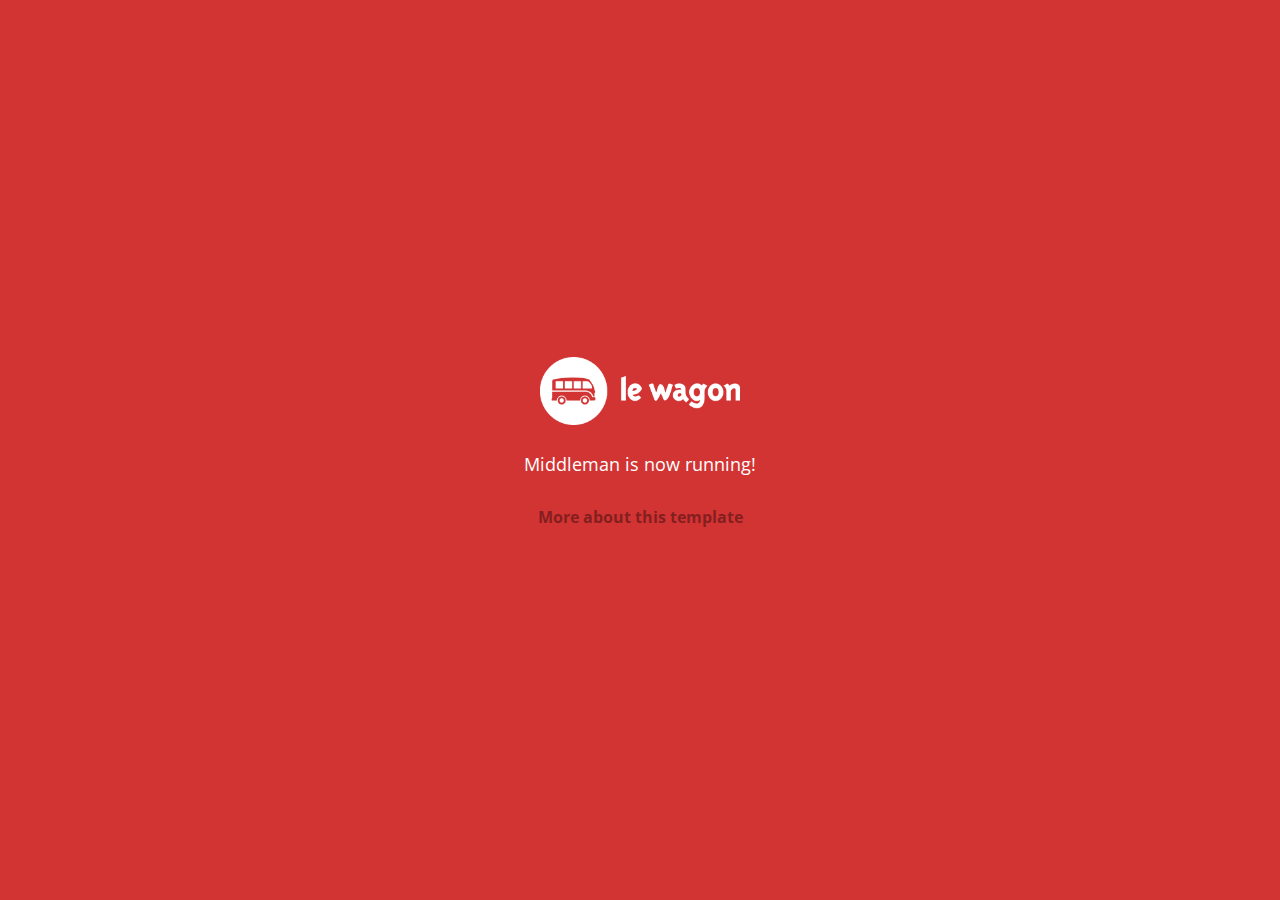
==== index.html @ 8c877a82 "Automated commit at 2018-02-12 03:43:12 UTC by middleman-deploy 2.0.0-alpha" ====
<!doctype html>
<html>
  <head>
    <meta charset="utf-8">
    <meta http-equiv="x-ua-compatible" content="ie=edge">
    <meta name="viewport"
          content="width=device-width, initial-scale=1, shrink-to-fit=no">
    <!-- Use the title from a page's frontmatter if it has one -->
    <title>Le Wagon - Middleman</title>
    <link href="stylesheets/application-3c48b980.css" rel="stylesheet" />
    <script src="javascripts/application-93de88c9.js"></script>
    <link href="images/favicon-f15af148.png" rel="icon" type="image/png" />
  </head>
  <body>
    <div id="home">
  <div class="home-content">
    <img src="images/logo-acc9c0ec.png" width="200" alt="Logo" />
    <p>
      Middleman is now running!
    </p>
    <p class="about">
      <a href="about.html">More about this template</a>
    </p>
  </div>
</div>

  </body>
</html>
---- stylesheets/application-3c48b980.css ----
@import url("https://fonts.googleapis.com/css?family=Open+Sans:400,300,700|Raleway:400,100,300,700,500");/*!
 * Bootstrap v3.3.7 (http://getbootstrap.com)
 * Copyright 2011-2016 Twitter, Inc.
 * Licensed under MIT (https://github.com/twbs/bootstrap/blob/master/LICENSE)
 *//*! normalize.css v3.0.3 | MIT License | github.com/necolas/normalize.css */html{font-family:sans-serif;-ms-text-size-adjust:100%;-webkit-text-size-adjust:100%}body{margin:0}article,aside,details,figcaption,figure,footer,header,hgroup,main,menu,nav,section,summary{display:block}audio,canvas,progress,video{display:inline-block;vertical-align:baseline}audio:not([controls]){display:none;height:0}[hidden],template{display:none}a{background-color:transparent}a:active,a:hover{outline:0}abbr[title]{border-bottom:1px dotted}b,strong{font-weight:bold}dfn{font-style:italic}h1{font-size:2em;margin:0.67em 0}mark{background:#ff0;color:#000}small{font-size:80%}sub,sup{font-size:75%;line-height:0;position:relative;vertical-align:baseline}sup{top:-0.5em}sub{bottom:-0.25em}img{border:0}svg:not(:root){overflow:hidden}figure{margin:1em 40px}hr{-webkit-box-sizing:content-box;box-sizing:content-box;height:0}pre{overflow:auto}code,kbd,pre,samp{font-family:monospace, monospace;font-size:1em}button,input,optgroup,select,textarea{color:inherit;font:inherit;margin:0}button{overflow:visible}button,select{text-transform:none}button,html input[type="button"],input[type="reset"],input[type="submit"]{-webkit-appearance:button;cursor:pointer}button[disabled],html input[disabled]{cursor:default}button::-moz-focus-inner,input::-moz-focus-inner{border:0;padding:0}input{line-height:normal}input[type="checkbox"],input[type="radio"]{-webkit-box-sizing:border-box;box-sizing:border-box;padding:0}input[type="number"]::-webkit-inner-spin-button,input[type="number"]::-webkit-outer-spin-button{height:auto}input[type="search"]{-webkit-appearance:textfield;-webkit-box-sizing:content-box;box-sizing:content-box}input[type="search"]::-webkit-search-cancel-button,input[type="search"]::-webkit-search-decoration{-webkit-appearance:none}fieldset{border:1px solid #c0c0c0;margin:0 2px;padding:0.35em 0.625em 0.75em}legend{border:0;padding:0}textarea{overflow:auto}optgroup{font-weight:bold}table{border-collapse:collapse;border-spacing:0}td,th{padding:0}/*! Source: https://github.com/h5bp/html5-boilerplate/blob/master/src/css/main.css */@media print{*,*:before,*:after{background:transparent !important;color:#000 !important;-webkit-box-shadow:none !important;box-shadow:none !important;text-shadow:none !important}a,a:visited{text-decoration:underline}a[href]:after{content:" (" attr(href) ")"}abbr[title]:after{content:" (" attr(title) ")"}a[href^="#"]:after,a[href^="javascript:"]:after{content:""}pre,blockquote{border:1px solid #999;page-break-inside:avoid}thead{display:table-header-group}tr,img{page-break-inside:avoid}img{max-width:100% !important}p,h2,h3{orphans:3;widows:3}h2,h3{page-break-after:avoid}.navbar{display:none}.btn>.caret,.dropup>.btn>.caret{border-top-color:#000 !important}.label{border:1px solid #000}.table{border-collapse:collapse !important}.table td,.table th{background-color:#fff !important}.table-bordered th,.table-bordered td{border:1px solid #ddd !important}}@font-face{font-family:'Glyphicons Halflings';src:url("../assets/bootstrap/glyphicons-halflings-regular-86b6f62b.eot");src:url("../assets/bootstrap/glyphicons-halflings-regular-86b6f62b.eot?#iefix") format("embedded-opentype"),url("../assets/bootstrap/glyphicons-halflings-regular-ca35b697.woff2") format("woff2"),url("../assets/bootstrap/glyphicons-halflings-regular-278e49a8.woff") format("woff"),url("../assets/bootstrap/glyphicons-halflings-regular-44bc1850.ttf") format("truetype"),url("../assets/bootstrap/glyphicons-halflings-regular-de51a849.svg#glyphicons_halflingsregular") format("svg")}.glyphicon{position:relative;top:1px;display:inline-block;font-family:'Glyphicons Halflings';font-style:normal;font-weight:normal;line-height:1;-webkit-font-smoothing:antialiased;-moz-osx-font-smoothing:grayscale}.glyphicon-asterisk:before{content:"\002a"}.glyphicon-plus:before{content:"\002b"}.glyphicon-euro:before,.glyphicon-eur:before{content:"\20ac"}.glyphicon-minus:before{content:"\2212"}.glyphicon-cloud:before{content:"\2601"}.glyphicon-envelope:before{content:"\2709"}.glyphicon-pencil:before{content:"\270f"}.glyphicon-glass:before{content:"\e001"}.glyphicon-music:before{content:"\e002"}.glyphicon-search:before{content:"\e003"}.glyphicon-heart:before{content:"\e005"}.glyphicon-star:before{content:"\e006"}.glyphicon-star-empty:before{content:"\e007"}.glyphicon-user:before{content:"\e008"}.glyphicon-film:before{content:"\e009"}.glyphicon-th-large:before{content:"\e010"}.glyphicon-th:before{content:"\e011"}.glyphicon-th-list:before{content:"\e012"}.glyphicon-ok:before{content:"\e013"}.glyphicon-remove:before{content:"\e014"}.glyphicon-zoom-in:before{content:"\e015"}.glyphicon-zoom-out:before{content:"\e016"}.glyphicon-off:before{content:"\e017"}.glyphicon-signal:before{content:"\e018"}.glyphicon-cog:before{content:"\e019"}.glyphicon-trash:before{content:"\e020"}.glyphicon-home:before{content:"\e021"}.glyphicon-file:before{content:"\e022"}.glyphicon-time:before{content:"\e023"}.glyphicon-road:before{content:"\e024"}.glyphicon-download-alt:before{content:"\e025"}.glyphicon-download:before{content:"\e026"}.glyphicon-upload:before{content:"\e027"}.glyphicon-inbox:before{content:"\e028"}.glyphicon-play-circle:before{content:"\e029"}.glyphicon-repeat:before{content:"\e030"}.glyphicon-refresh:before{content:"\e031"}.glyphicon-list-alt:before{content:"\e032"}.glyphicon-lock:before{content:"\e033"}.glyphicon-flag:before{content:"\e034"}.glyphicon-headphones:before{content:"\e035"}.glyphicon-volume-off:before{content:"\e036"}.glyphicon-volume-down:before{content:"\e037"}.glyphicon-volume-up:before{content:"\e038"}.glyphicon-qrcode:before{content:"\e039"}.glyphicon-barcode:before{content:"\e040"}.glyphicon-tag:before{content:"\e041"}.glyphicon-tags:before{content:"\e042"}.glyphicon-book:before{content:"\e043"}.glyphicon-bookmark:before{content:"\e044"}.glyphicon-print:before{content:"\e045"}.glyphicon-camera:before{content:"\e046"}.glyphicon-font:before{content:"\e047"}.glyphicon-bold:before{content:"\e048"}.glyphicon-italic:before{content:"\e049"}.glyphicon-text-height:before{content:"\e050"}.glyphicon-text-width:before{content:"\e051"}.glyphicon-align-left:before{content:"\e052"}.glyphicon-align-center:before{content:"\e053"}.glyphicon-align-right:before{content:"\e054"}.glyphicon-align-justify:before{content:"\e055"}.glyphicon-list:before{content:"\e056"}.glyphicon-indent-left:before{content:"\e057"}.glyphicon-indent-right:before{content:"\e058"}.glyphicon-facetime-video:before{content:"\e059"}.glyphicon-picture:before{content:"\e060"}.glyphicon-map-marker:before{content:"\e062"}.glyphicon-adjust:before{content:"\e063"}.glyphicon-tint:before{content:"\e064"}.glyphicon-edit:before{content:"\e065"}.glyphicon-share:before{content:"\e066"}.glyphicon-check:before{content:"\e067"}.glyphicon-move:before{content:"\e068"}.glyphicon-step-backward:before{content:"\e069"}.glyphicon-fast-backward:before{content:"\e070"}.glyphicon-backward:before{content:"\e071"}.glyphicon-play:before{content:"\e072"}.glyphicon-pause:before{content:"\e073"}.glyphicon-stop:before{content:"\e074"}.glyphicon-forward:before{content:"\e075"}.glyphicon-fast-forward:before{content:"\e076"}.glyphicon-step-forward:before{content:"\e077"}.glyphicon-eject:before{content:"\e078"}.glyphicon-chevron-left:before{content:"\e079"}.glyphicon-chevron-right:before{content:"\e080"}.glyphicon-plus-sign:before{content:"\e081"}.glyphicon-minus-sign:before{content:"\e082"}.glyphicon-remove-sign:before{content:"\e083"}.glyphicon-ok-sign:before{content:"\e084"}.glyphicon-question-sign:before{content:"\e085"}.glyphicon-info-sign:before{content:"\e086"}.glyphicon-screenshot:before{content:"\e087"}.glyphicon-remove-circle:before{content:"\e088"}.glyphicon-ok-circle:before{content:"\e089"}.glyphicon-ban-circle:before{content:"\e090"}.glyphicon-arrow-left:before{content:"\e091"}.glyphicon-arrow-right:before{content:"\e092"}.glyphicon-arrow-up:before{content:"\e093"}.glyphicon-arrow-down:before{content:"\e094"}.glyphicon-share-alt:before{content:"\e095"}.glyphicon-resize-full:before{content:"\e096"}.glyphicon-resize-small:before{content:"\e097"}.glyphicon-exclamation-sign:before{content:"\e101"}.glyphicon-gift:before{content:"\e102"}.glyphicon-leaf:before{content:"\e103"}.glyphicon-fire:before{content:"\e104"}.glyphicon-eye-open:before{content:"\e105"}.glyphicon-eye-close:before{content:"\e106"}.glyphicon-warning-sign:before{content:"\e107"}.glyphicon-plane:before{content:"\e108"}.glyphicon-calendar:before{content:"\e109"}.glyphicon-random:before{content:"\e110"}.glyphicon-comment:before{content:"\e111"}.glyphicon-magnet:before{content:"\e112"}.glyphicon-chevron-up:before{content:"\e113"}.glyphicon-chevron-down:before{content:"\e114"}.glyphicon-retweet:before{content:"\e115"}.glyphicon-shopping-cart:before{content:"\e116"}.glyphicon-folder-close:before{content:"\e117"}.glyphicon-folder-open:before{content:"\e118"}.glyphicon-resize-vertical:before{content:"\e119"}.glyphicon-resize-horizontal:before{content:"\e120"}.glyphicon-hdd:before{content:"\e121"}.glyphicon-bullhorn:before{content:"\e122"}.glyphicon-bell:before{content:"\e123"}.glyphicon-certificate:before{content:"\e124"}.glyphicon-thumbs-up:before{content:"\e125"}.glyphicon-thumbs-down:before{content:"\e126"}.glyphicon-hand-right:before{content:"\e127"}.glyphicon-hand-left:before{content:"\e128"}.glyphicon-hand-up:before{content:"\e129"}.glyphicon-hand-down:before{content:"\e130"}.glyphicon-circle-arrow-right:before{content:"\e131"}.glyphicon-circle-arrow-left:before{content:"\e132"}.glyphicon-circle-arrow-up:before{content:"\e133"}.glyphicon-circle-arrow-down:before{content:"\e134"}.glyphicon-globe:before{content:"\e135"}.glyphicon-wrench:before{content:"\e136"}.glyphicon-tasks:before{content:"\e137"}.glyphicon-filter:before{content:"\e138"}.glyphicon-briefcase:before{content:"\e139"}.glyphicon-fullscreen:before{content:"\e140"}.glyphicon-dashboard:before{content:"\e141"}.glyphicon-paperclip:before{content:"\e142"}.glyphicon-heart-empty:before{content:"\e143"}.glyphicon-link:before{content:"\e144"}.glyphicon-phone:before{content:"\e145"}.glyphicon-pushpin:before{content:"\e146"}.glyphicon-usd:before{content:"\e148"}.glyphicon-gbp:before{content:"\e149"}.glyphicon-sort:before{content:"\e150"}.glyphicon-sort-by-alphabet:before{content:"\e151"}.glyphicon-sort-by-alphabet-alt:before{content:"\e152"}.glyphicon-sort-by-order:before{content:"\e153"}.glyphicon-sort-by-order-alt:before{content:"\e154"}.glyphicon-sort-by-attributes:before{content:"\e155"}.glyphicon-sort-by-attributes-alt:before{content:"\e156"}.glyphicon-unchecked:before{content:"\e157"}.glyphicon-expand:before{content:"\e158"}.glyphicon-collapse-down:before{content:"\e159"}.glyphicon-collapse-up:before{content:"\e160"}.glyphicon-log-in:before{content:"\e161"}.glyphicon-flash:before{content:"\e162"}.glyphicon-log-out:before{content:"\e163"}.glyphicon-new-window:before{content:"\e164"}.glyphicon-record:before{content:"\e165"}.glyphicon-save:before{content:"\e166"}.glyphicon-open:before{content:"\e167"}.glyphicon-saved:before{content:"\e168"}.glyphicon-import:before{content:"\e169"}.glyphicon-export:before{content:"\e170"}.glyphicon-send:before{content:"\e171"}.glyphicon-floppy-disk:before{content:"\e172"}.glyphicon-floppy-saved:before{content:"\e173"}.glyphicon-floppy-remove:before{content:"\e174"}.glyphicon-floppy-save:before{content:"\e175"}.glyphicon-floppy-open:before{content:"\e176"}.glyphicon-credit-card:before{content:"\e177"}.glyphicon-transfer:before{content:"\e178"}.glyphicon-cutlery:before{content:"\e179"}.glyphicon-header:before{content:"\e180"}.glyphicon-compressed:before{content:"\e181"}.glyphicon-earphone:before{content:"\e182"}.glyphicon-phone-alt:before{content:"\e183"}.glyphicon-tower:before{content:"\e184"}.glyphicon-stats:before{content:"\e185"}.glyphicon-sd-video:before{content:"\e186"}.glyphicon-hd-video:before{content:"\e187"}.glyphicon-subtitles:before{content:"\e188"}.glyphicon-sound-stereo:before{content:"\e189"}.glyphicon-sound-dolby:before{content:"\e190"}.glyphicon-sound-5-1:before{content:"\e191"}.glyphicon-sound-6-1:before{content:"\e192"}.glyphicon-sound-7-1:before{content:"\e193"}.glyphicon-copyright-mark:before{content:"\e194"}.glyphicon-registration-mark:before{content:"\e195"}.glyphicon-cloud-download:before{content:"\e197"}.glyphicon-cloud-upload:before{content:"\e198"}.glyphicon-tree-conifer:before{content:"\e199"}.glyphicon-tree-deciduous:before{content:"\e200"}.glyphicon-cd:before{content:"\e201"}.glyphicon-save-file:before{content:"\e202"}.glyphicon-open-file:before{content:"\e203"}.glyphicon-level-up:before{content:"\e204"}.glyphicon-copy:before{content:"\e205"}.glyphicon-paste:before{content:"\e206"}.glyphicon-alert:before{content:"\e209"}.glyphicon-equalizer:before{content:"\e210"}.glyphicon-king:before{content:"\e211"}.glyphicon-queen:before{content:"\e212"}.glyphicon-pawn:before{content:"\e213"}.glyphicon-bishop:before{content:"\e214"}.glyphicon-knight:before{content:"\e215"}.glyphicon-baby-formula:before{content:"\e216"}.glyphicon-tent:before{content:"\26fa"}.glyphicon-blackboard:before{content:"\e218"}.glyphicon-bed:before{content:"\e219"}.glyphicon-apple:before{content:"\f8ff"}.glyphicon-erase:before{content:"\e221"}.glyphicon-hourglass:before{content:"\231b"}.glyphicon-lamp:before{content:"\e223"}.glyphicon-duplicate:before{content:"\e224"}.glyphicon-piggy-bank:before{content:"\e225"}.glyphicon-scissors:before{content:"\e226"}.glyphicon-bitcoin:before{content:"\e227"}.glyphicon-btc:before{content:"\e227"}.glyphicon-xbt:before{content:"\e227"}.glyphicon-yen:before{content:"\00a5"}.glyphicon-jpy:before{content:"\00a5"}.glyphicon-ruble:before{content:"\20bd"}.glyphicon-rub:before{content:"\20bd"}.glyphicon-scale:before{content:"\e230"}.glyphicon-ice-lolly:before{content:"\e231"}.glyphicon-ice-lolly-tasted:before{content:"\e232"}.glyphicon-education:before{content:"\e233"}.glyphicon-option-horizontal:before{content:"\e234"}.glyphicon-option-vertical:before{content:"\e235"}.glyphicon-menu-hamburger:before{content:"\e236"}.glyphicon-modal-window:before{content:"\e237"}.glyphicon-oil:before{content:"\e238"}.glyphicon-grain:before{content:"\e239"}.glyphicon-sunglasses:before{content:"\e240"}.glyphicon-text-size:before{content:"\e241"}.glyphicon-text-color:before{content:"\e242"}.glyphicon-text-background:before{content:"\e243"}.glyphicon-object-align-top:before{content:"\e244"}.glyphicon-object-align-bottom:before{content:"\e245"}.glyphicon-object-align-horizontal:before{content:"\e246"}.glyphicon-object-align-left:before{content:"\e247"}.glyphicon-object-align-vertical:before{content:"\e248"}.glyphicon-object-align-right:before{content:"\e249"}.glyphicon-triangle-right:before{content:"\e250"}.glyphicon-triangle-left:before{content:"\e251"}.glyphicon-triangle-bottom:before{content:"\e252"}.glyphicon-triangle-top:before{content:"\e253"}.glyphicon-console:before{content:"\e254"}.glyphicon-superscript:before{content:"\e255"}.glyphicon-subscript:before{content:"\e256"}.glyphicon-menu-left:before{content:"\e257"}.glyphicon-menu-right:before{content:"\e258"}.glyphicon-menu-down:before{content:"\e259"}.glyphicon-menu-up:before{content:"\e260"}*{-webkit-box-sizing:border-box;box-sizing:border-box}*:before,*:after{-webkit-box-sizing:border-box;box-sizing:border-box}html{font-size:10px;-webkit-tap-highlight-color:transparent}body{font-family:"Open Sans", "Helvetica", "sans-serif";font-size:18px;line-height:1.42857143;color:#333333;background-color:#F4F4F4}input,button,select,textarea{font-family:inherit;font-size:inherit;line-height:inherit}a{color:#469AE0;text-decoration:none}a:hover,a:focus{color:#1f74ba;text-decoration:underline}a:focus{outline:5px auto -webkit-focus-ring-color;outline-offset:-2px}figure{margin:0}img{vertical-align:middle}.img-responsive{display:block;max-width:100%;height:auto}.img-rounded{border-radius:2px}.img-thumbnail{padding:4px;line-height:1.42857143;background-color:#F4F4F4;border:1px solid #ddd;border-radius:2px;-webkit-transition:all 0.2s ease-in-out;transition:all 0.2s ease-in-out;display:inline-block;max-width:100%;height:auto}.img-circle{border-radius:50%}hr{margin-top:25px;margin-bottom:25px;border:0;border-top:1px solid #eeeeee}.sr-only{position:absolute;width:1px;height:1px;margin:-1px;padding:0;overflow:hidden;clip:rect(0, 0, 0, 0);border:0}.sr-only-focusable:active,.sr-only-focusable:focus{position:static;width:auto;height:auto;margin:0;overflow:visible;clip:auto}[role="button"]{cursor:pointer}h1,h2,h3,h4,h5,h6,.h1,.h2,.h3,.h4,.h5,.h6{font-family:"Raleway", "Helvetica", "sans-serif";font-weight:500;line-height:1.1;color:inherit}h1 small,h1 .small,h2 small,h2 .small,h3 small,h3 .small,h4 small,h4 .small,h5 small,h5 .small,h6 small,h6 .small,.h1 small,.h1 .small,.h2 small,.h2 .small,.h3 small,.h3 .small,.h4 small,.h4 .small,.h5 small,.h5 .small,.h6 small,.h6 .small{font-weight:normal;line-height:1;color:#777777}h1,.h1,h2,.h2,h3,.h3{margin-top:25px;margin-bottom:12.5px}h1 small,h1 .small,.h1 small,.h1 .small,h2 small,h2 .small,.h2 small,.h2 .small,h3 small,h3 .small,.h3 small,.h3 .small{font-size:65%}h4,.h4,h5,.h5,h6,.h6{margin-top:12.5px;margin-bottom:12.5px}h4 small,h4 .small,.h4 small,.h4 .small,h5 small,h5 .small,.h5 small,.h5 .small,h6 small,h6 .small,.h6 small,.h6 .small{font-size:75%}h1,.h1{font-size:46px}h2,.h2{font-size:38px}h3,.h3{font-size:31px}h4,.h4{font-size:23px}h5,.h5{font-size:18px}h6,.h6{font-size:16px}p{margin:0 0 12.5px}.lead{margin-bottom:25px;font-size:20px;font-weight:300;line-height:1.4}@media (min-width: 768px){.lead{font-size:27px}}small,.small{font-size:88%}mark,.mark{background-color:#fcf8e3;padding:.2em}.text-left{text-align:left}.text-right{text-align:right}.text-center{text-align:center}.text-justify{text-align:justify}.text-nowrap{white-space:nowrap}.text-lowercase{text-transform:lowercase}.text-uppercase,.initialism{text-transform:uppercase}.text-capitalize{text-transform:capitalize}.text-muted{color:#777777}.text-primary{color:#469AE0}a.text-primary:hover,a.text-primary:focus{color:#2381d0}.text-success{color:#3c763d}a.text-success:hover,a.text-success:focus{color:#2b542c}.text-info{color:#31708f}a.text-info:hover,a.text-info:focus{color:#245269}.text-warning{color:#8a6d3b}a.text-warning:hover,a.text-warning:focus{color:#66512c}.text-danger{color:#a94442}a.text-danger:hover,a.text-danger:focus{color:#843534}.bg-primary{color:#fff}.bg-primary{background-color:#469AE0}a.bg-primary:hover,a.bg-primary:focus{background-color:#2381d0}.bg-success{background-color:#dff0d8}a.bg-success:hover,a.bg-success:focus{background-color:#c1e2b3}.bg-info{background-color:#d9edf7}a.bg-info:hover,a.bg-info:focus{background-color:#afd9ee}.bg-warning{background-color:#fcf8e3}a.bg-warning:hover,a.bg-warning:focus{background-color:#f7ecb5}.bg-danger{background-color:#f2dede}a.bg-danger:hover,a.bg-danger:focus{background-color:#e4b9b9}.page-header{padding-bottom:11.5px;margin:50px 0 25px;border-bottom:1px solid #eeeeee}ul,ol{margin-top:0;margin-bottom:12.5px}ul ul,ul ol,ol ul,ol ol{margin-bottom:0}.list-unstyled{padding-left:0;list-style:none}.list-inline{padding-left:0;list-style:none;margin-left:-5px}.list-inline>li{display:inline-block;padding-left:5px;padding-right:5px}dl{margin-top:0;margin-bottom:25px}dt,dd{line-height:1.42857143}dt{font-weight:bold}dd{margin-left:0}.dl-horizontal dd:before,.dl-horizontal dd:after{content:" ";display:table}.dl-horizontal dd:after{clear:both}@media (min-width: 768px){.dl-horizontal dt{float:left;width:160px;clear:left;text-align:right;overflow:hidden;text-overflow:ellipsis;white-space:nowrap}.dl-horizontal dd{margin-left:180px}}abbr[title],abbr[data-original-title]{cursor:help;border-bottom:1px dotted #777777}.initialism{font-size:90%}blockquote{padding:12.5px 25px;margin:0 0 25px;font-size:22.5px;border-left:5px solid #eeeeee}blockquote p:last-child,blockquote ul:last-child,blockquote ol:last-child{margin-bottom:0}blockquote footer,blockquote small,blockquote .small{display:block;font-size:80%;line-height:1.42857143;color:#777777}blockquote footer:before,blockquote small:before,blockquote .small:before{content:'\2014 \00A0'}.blockquote-reverse,blockquote.pull-right{padding-right:15px;padding-left:0;border-right:5px solid #eeeeee;border-left:0;text-align:right}.blockquote-reverse footer:before,.blockquote-reverse small:before,.blockquote-reverse .small:before,blockquote.pull-right footer:before,blockquote.pull-right small:before,blockquote.pull-right .small:before{content:''}.blockquote-reverse footer:after,.blockquote-reverse small:after,.blockquote-reverse .small:after,blockquote.pull-right footer:after,blockquote.pull-right small:after,blockquote.pull-right .small:after{content:'\00A0 \2014'}address{margin-bottom:25px;font-style:normal;line-height:1.42857143}code,kbd,pre,samp{font-family:Menlo, Monaco, Consolas, "Courier New", monospace}code{padding:2px 4px;font-size:90%;color:#c7254e;background-color:#f9f2f4;border-radius:2px}kbd{padding:2px 4px;font-size:90%;color:#fff;background-color:#333;border-radius:2px;-webkit-box-shadow:inset 0 -1px 0 rgba(0,0,0,0.25);box-shadow:inset 0 -1px 0 rgba(0,0,0,0.25)}kbd kbd{padding:0;font-size:100%;font-weight:bold;-webkit-box-shadow:none;box-shadow:none}pre{display:block;padding:12px;margin:0 0 12.5px;font-size:17px;line-height:1.42857143;word-break:break-all;word-wrap:break-word;color:#333333;background-color:#f5f5f5;border:1px solid #ccc;border-radius:2px}pre code{padding:0;font-size:inherit;color:inherit;white-space:pre-wrap;background-color:transparent;border-radius:0}.pre-scrollable{max-height:340px;overflow-y:scroll}.container{margin-right:auto;margin-left:auto;padding-left:15px;padding-right:15px}.container:before,.container:after{content:" ";display:table}.container:after{clear:both}@media (min-width: 768px){.container{width:750px}}@media (min-width: 992px){.container{width:970px}}@media (min-width: 1200px){.container{width:1170px}}.container-fluid{margin-right:auto;margin-left:auto;padding-left:15px;padding-right:15px}.container-fluid:before,.container-fluid:after{content:" ";display:table}.container-fluid:after{clear:both}.row{margin-left:-15px;margin-right:-15px}.row:before,.row:after{content:" ";display:table}.row:after{clear:both}.col-xs-1,.col-sm-1,.col-md-1,.col-lg-1,.col-xs-2,.col-sm-2,.col-md-2,.col-lg-2,.col-xs-3,.col-sm-3,.col-md-3,.col-lg-3,.col-xs-4,.col-sm-4,.col-md-4,.col-lg-4,.col-xs-5,.col-sm-5,.col-md-5,.col-lg-5,.col-xs-6,.col-sm-6,.col-md-6,.col-lg-6,.col-xs-7,.col-sm-7,.col-md-7,.col-lg-7,.col-xs-8,.col-sm-8,.col-md-8,.col-lg-8,.col-xs-9,.col-sm-9,.col-md-9,.col-lg-9,.col-xs-10,.col-sm-10,.col-md-10,.col-lg-10,.col-xs-11,.col-sm-11,.col-md-11,.col-lg-11,.col-xs-12,.col-sm-12,.col-md-12,.col-lg-12{position:relative;min-height:1px;padding-left:15px;padding-right:15px}.col-xs-1,.col-xs-2,.col-xs-3,.col-xs-4,.col-xs-5,.col-xs-6,.col-xs-7,.col-xs-8,.col-xs-9,.col-xs-10,.col-xs-11,.col-xs-12{float:left}.col-xs-1{width:8.33333333%}.col-xs-2{width:16.66666667%}.col-xs-3{width:25%}.col-xs-4{width:33.33333333%}.col-xs-5{width:41.66666667%}.col-xs-6{width:50%}.col-xs-7{width:58.33333333%}.col-xs-8{width:66.66666667%}.col-xs-9{width:75%}.col-xs-10{width:83.33333333%}.col-xs-11{width:91.66666667%}.col-xs-12{width:100%}.col-xs-pull-0{right:auto}.col-xs-pull-1{right:8.33333333%}.col-xs-pull-2{right:16.66666667%}.col-xs-pull-3{right:25%}.col-xs-pull-4{right:33.33333333%}.col-xs-pull-5{right:41.66666667%}.col-xs-pull-6{right:50%}.col-xs-pull-7{right:58.33333333%}.col-xs-pull-8{right:66.66666667%}.col-xs-pull-9{right:75%}.col-xs-pull-10{right:83.33333333%}.col-xs-pull-11{right:91.66666667%}.col-xs-pull-12{right:100%}.col-xs-push-0{left:auto}.col-xs-push-1{left:8.33333333%}.col-xs-push-2{left:16.66666667%}.col-xs-push-3{left:25%}.col-xs-push-4{left:33.33333333%}.col-xs-push-5{left:41.66666667%}.col-xs-push-6{left:50%}.col-xs-push-7{left:58.33333333%}.col-xs-push-8{left:66.66666667%}.col-xs-push-9{left:75%}.col-xs-push-10{left:83.33333333%}.col-xs-push-11{left:91.66666667%}.col-xs-push-12{left:100%}.col-xs-offset-0{margin-left:0%}.col-xs-offset-1{margin-left:8.33333333%}.col-xs-offset-2{margin-left:16.66666667%}.col-xs-offset-3{margin-left:25%}.col-xs-offset-4{margin-left:33.33333333%}.col-xs-offset-5{margin-left:41.66666667%}.col-xs-offset-6{margin-left:50%}.col-xs-offset-7{margin-left:58.33333333%}.col-xs-offset-8{margin-left:66.66666667%}.col-xs-offset-9{margin-left:75%}.col-xs-offset-10{margin-left:83.33333333%}.col-xs-offset-11{margin-left:91.66666667%}.col-xs-offset-12{margin-left:100%}@media (min-width: 768px){.col-sm-1,.col-sm-2,.col-sm-3,.col-sm-4,.col-sm-5,.col-sm-6,.col-sm-7,.col-sm-8,.col-sm-9,.col-sm-10,.col-sm-11,.col-sm-12{float:left}.col-sm-1{width:8.33333333%}.col-sm-2{width:16.66666667%}.col-sm-3{width:25%}.col-sm-4{width:33.33333333%}.col-sm-5{width:41.66666667%}.col-sm-6{width:50%}.col-sm-7{width:58.33333333%}.col-sm-8{width:66.66666667%}.col-sm-9{width:75%}.col-sm-10{width:83.33333333%}.col-sm-11{width:91.66666667%}.col-sm-12{width:100%}.col-sm-pull-0{right:auto}.col-sm-pull-1{right:8.33333333%}.col-sm-pull-2{right:16.66666667%}.col-sm-pull-3{right:25%}.col-sm-pull-4{right:33.33333333%}.col-sm-pull-5{right:41.66666667%}.col-sm-pull-6{right:50%}.col-sm-pull-7{right:58.33333333%}.col-sm-pull-8{right:66.66666667%}.col-sm-pull-9{right:75%}.col-sm-pull-10{right:83.33333333%}.col-sm-pull-11{right:91.66666667%}.col-sm-pull-12{right:100%}.col-sm-push-0{left:auto}.col-sm-push-1{left:8.33333333%}.col-sm-push-2{left:16.66666667%}.col-sm-push-3{left:25%}.col-sm-push-4{left:33.33333333%}.col-sm-push-5{left:41.66666667%}.col-sm-push-6{left:50%}.col-sm-push-7{left:58.33333333%}.col-sm-push-8{left:66.66666667%}.col-sm-push-9{left:75%}.col-sm-push-10{left:83.33333333%}.col-sm-push-11{left:91.66666667%}.col-sm-push-12{left:100%}.col-sm-offset-0{margin-left:0%}.col-sm-offset-1{margin-left:8.33333333%}.col-sm-offset-2{margin-left:16.66666667%}.col-sm-offset-3{margin-left:25%}.col-sm-offset-4{margin-left:33.33333333%}.col-sm-offset-5{margin-left:41.66666667%}.col-sm-offset-6{margin-left:50%}.col-sm-offset-7{margin-left:58.33333333%}.col-sm-offset-8{margin-left:66.66666667%}.col-sm-offset-9{margin-left:75%}.col-sm-offset-10{margin-left:83.33333333%}.col-sm-offset-11{margin-left:91.66666667%}.col-sm-offset-12{margin-left:100%}}@media (min-width: 992px){.col-md-1,.col-md-2,.col-md-3,.col-md-4,.col-md-5,.col-md-6,.col-md-7,.col-md-8,.col-md-9,.col-md-10,.col-md-11,.col-md-12{float:left}.col-md-1{width:8.33333333%}.col-md-2{width:16.66666667%}.col-md-3{width:25%}.col-md-4{width:33.33333333%}.col-md-5{width:41.66666667%}.col-md-6{width:50%}.col-md-7{width:58.33333333%}.col-md-8{width:66.66666667%}.col-md-9{width:75%}.col-md-10{width:83.33333333%}.col-md-11{width:91.66666667%}.col-md-12{width:100%}.col-md-pull-0{right:auto}.col-md-pull-1{right:8.33333333%}.col-md-pull-2{right:16.66666667%}.col-md-pull-3{right:25%}.col-md-pull-4{right:33.33333333%}.col-md-pull-5{right:41.66666667%}.col-md-pull-6{right:50%}.col-md-pull-7{right:58.33333333%}.col-md-pull-8{right:66.66666667%}.col-md-pull-9{right:75%}.col-md-pull-10{right:83.33333333%}.col-md-pull-11{right:91.66666667%}.col-md-pull-12{right:100%}.col-md-push-0{left:auto}.col-md-push-1{left:8.33333333%}.col-md-push-2{left:16.66666667%}.col-md-push-3{left:25%}.col-md-push-4{left:33.33333333%}.col-md-push-5{left:41.66666667%}.col-md-push-6{left:50%}.col-md-push-7{left:58.33333333%}.col-md-push-8{left:66.66666667%}.col-md-push-9{left:75%}.col-md-push-10{left:83.33333333%}.col-md-push-11{left:91.66666667%}.col-md-push-12{left:100%}.col-md-offset-0{margin-left:0%}.col-md-offset-1{margin-left:8.33333333%}.col-md-offset-2{margin-left:16.66666667%}.col-md-offset-3{margin-left:25%}.col-md-offset-4{margin-left:33.33333333%}.col-md-offset-5{margin-left:41.66666667%}.col-md-offset-6{margin-left:50%}.col-md-offset-7{margin-left:58.33333333%}.col-md-offset-8{margin-left:66.66666667%}.col-md-offset-9{margin-left:75%}.col-md-offset-10{margin-left:83.33333333%}.col-md-offset-11{margin-left:91.66666667%}.col-md-offset-12{margin-left:100%}}@media (min-width: 1200px){.col-lg-1,.col-lg-2,.col-lg-3,.col-lg-4,.col-lg-5,.col-lg-6,.col-lg-7,.col-lg-8,.col-lg-9,.col-lg-10,.col-lg-11,.col-lg-12{float:left}.col-lg-1{width:8.33333333%}.col-lg-2{width:16.66666667%}.col-lg-3{width:25%}.col-lg-4{width:33.33333333%}.col-lg-5{width:41.66666667%}.col-lg-6{width:50%}.col-lg-7{width:58.33333333%}.col-lg-8{width:66.66666667%}.col-lg-9{width:75%}.col-lg-10{width:83.33333333%}.col-lg-11{width:91.66666667%}.col-lg-12{width:100%}.col-lg-pull-0{right:auto}.col-lg-pull-1{right:8.33333333%}.col-lg-pull-2{right:16.66666667%}.col-lg-pull-3{right:25%}.col-lg-pull-4{right:33.33333333%}.col-lg-pull-5{right:41.66666667%}.col-lg-pull-6{right:50%}.col-lg-pull-7{right:58.33333333%}.col-lg-pull-8{right:66.66666667%}.col-lg-pull-9{right:75%}.col-lg-pull-10{right:83.33333333%}.col-lg-pull-11{right:91.66666667%}.col-lg-pull-12{right:100%}.col-lg-push-0{left:auto}.col-lg-push-1{left:8.33333333%}.col-lg-push-2{left:16.66666667%}.col-lg-push-3{left:25%}.col-lg-push-4{left:33.33333333%}.col-lg-push-5{left:41.66666667%}.col-lg-push-6{left:50%}.col-lg-push-7{left:58.33333333%}.col-lg-push-8{left:66.66666667%}.col-lg-push-9{left:75%}.col-lg-push-10{left:83.33333333%}.col-lg-push-11{left:91.66666667%}.col-lg-push-12{left:100%}.col-lg-offset-0{margin-left:0%}.col-lg-offset-1{margin-left:8.33333333%}.col-lg-offset-2{margin-left:16.66666667%}.col-lg-offset-3{margin-left:25%}.col-lg-offset-4{margin-left:33.33333333%}.col-lg-offset-5{margin-left:41.66666667%}.col-lg-offset-6{margin-left:50%}.col-lg-offset-7{margin-left:58.33333333%}.col-lg-offset-8{margin-left:66.66666667%}.col-lg-offset-9{margin-left:75%}.col-lg-offset-10{margin-left:83.33333333%}.col-lg-offset-11{margin-left:91.66666667%}.col-lg-offset-12{margin-left:100%}}table{background-color:transparent}caption{padding-top:8px;padding-bottom:8px;color:#777777;text-align:left}th{text-align:left}.table{width:100%;max-width:100%;margin-bottom:25px}.table>thead>tr>th,.table>thead>tr>td,.table>tbody>tr>th,.table>tbody>tr>td,.table>tfoot>tr>th,.table>tfoot>tr>td{padding:8px;line-height:1.42857143;vertical-align:top;border-top:1px solid #ddd}.table>thead>tr>th{vertical-align:bottom;border-bottom:2px solid #ddd}.table>caption+thead>tr:first-child>th,.table>caption+thead>tr:first-child>td,.table>colgroup+thead>tr:first-child>th,.table>colgroup+thead>tr:first-child>td,.table>thead:first-child>tr:first-child>th,.table>thead:first-child>tr:first-child>td{border-top:0}.table>tbody+tbody{border-top:2px solid #ddd}.table .table{background-color:#F4F4F4}.table-condensed>thead>tr>th,.table-condensed>thead>tr>td,.table-condensed>tbody>tr>th,.table-condensed>tbody>tr>td,.table-condensed>tfoot>tr>th,.table-condensed>tfoot>tr>td{padding:5px}.table-bordered{border:1px solid #ddd}.table-bordered>thead>tr>th,.table-bordered>thead>tr>td,.table-bordered>tbody>tr>th,.table-bordered>tbody>tr>td,.table-bordered>tfoot>tr>th,.table-bordered>tfoot>tr>td{border:1px solid #ddd}.table-bordered>thead>tr>th,.table-bordered>thead>tr>td{border-bottom-width:2px}.table-striped>tbody>tr:nth-of-type(odd){background-color:#f9f9f9}.table-hover>tbody>tr:hover{background-color:#f5f5f5}table col[class*="col-"]{position:static;float:none;display:table-column}table td[class*="col-"],table th[class*="col-"]{position:static;float:none;display:table-cell}.table>thead>tr>td.active,.table>thead>tr>th.active,.table>thead>tr.active>td,.table>thead>tr.active>th,.table>tbody>tr>td.active,.table>tbody>tr>th.active,.table>tbody>tr.active>td,.table>tbody>tr.active>th,.table>tfoot>tr>td.active,.table>tfoot>tr>th.active,.table>tfoot>tr.active>td,.table>tfoot>tr.active>th{background-color:#f5f5f5}.table-hover>tbody>tr>td.active:hover,.table-hover>tbody>tr>th.active:hover,.table-hover>tbody>tr.active:hover>td,.table-hover>tbody>tr:hover>.active,.table-hover>tbody>tr.active:hover>th{background-color:#e8e8e8}.table>thead>tr>td.success,.table>thead>tr>th.success,.table>thead>tr.success>td,.table>thead>tr.success>th,.table>tbody>tr>td.success,.table>tbody>tr>th.success,.table>tbody>tr.success>td,.table>tbody>tr.success>th,.table>tfoot>tr>td.success,.table>tfoot>tr>th.success,.table>tfoot>tr.success>td,.table>tfoot>tr.success>th{background-color:#dff0d8}.table-hover>tbody>tr>td.success:hover,.table-hover>tbody>tr>th.success:hover,.table-hover>tbody>tr.success:hover>td,.table-hover>tbody>tr:hover>.success,.table-hover>tbody>tr.success:hover>th{background-color:#d0e9c6}.table>thead>tr>td.info,.table>thead>tr>th.info,.table>thead>tr.info>td,.table>thead>tr.info>th,.table>tbody>tr>td.info,.table>tbody>tr>th.info,.table>tbody>tr.info>td,.table>tbody>tr.info>th,.table>tfoot>tr>td.info,.table>tfoot>tr>th.info,.table>tfoot>tr.info>td,.table>tfoot>tr.info>th{background-color:#d9edf7}.table-hover>tbody>tr>td.info:hover,.table-hover>tbody>tr>th.info:hover,.table-hover>tbody>tr.info:hover>td,.table-hover>tbody>tr:hover>.info,.table-hover>tbody>tr.info:hover>th{background-color:#c4e3f3}.table>thead>tr>td.warning,.table>thead>tr>th.warning,.table>thead>tr.warning>td,.table>thead>tr.warning>th,.table>tbody>tr>td.warning,.table>tbody>tr>th.warning,.table>tbody>tr.warning>td,.table>tbody>tr.warning>th,.table>tfoot>tr>td.warning,.table>tfoot>tr>th.warning,.table>tfoot>tr.warning>td,.table>tfoot>tr.warning>th{background-color:#fcf8e3}.table-hover>tbody>tr>td.warning:hover,.table-hover>tbody>tr>th.warning:hover,.table-hover>tbody>tr.warning:hover>td,.table-hover>tbody>tr:hover>.warning,.table-hover>tbody>tr.warning:hover>th{background-color:#faf2cc}.table>thead>tr>td.danger,.table>thead>tr>th.danger,.table>thead>tr.danger>td,.table>thead>tr.danger>th,.table>tbody>tr>td.danger,.table>tbody>tr>th.danger,.table>tbody>tr.danger>td,.table>tbody>tr.danger>th,.table>tfoot>tr>td.danger,.table>tfoot>tr>th.danger,.table>tfoot>tr.danger>td,.table>tfoot>tr.danger>th{background-color:#f2dede}.table-hover>tbody>tr>td.danger:hover,.table-hover>tbody>tr>th.danger:hover,.table-hover>tbody>tr.danger:hover>td,.table-hover>tbody>tr:hover>.danger,.table-hover>tbody>tr.danger:hover>th{background-color:#ebcccc}.table-responsive{overflow-x:auto;min-height:0.01%}@media screen and (max-width: 767px){.table-responsive{width:100%;margin-bottom:18.75px;overflow-y:hidden;-ms-overflow-style:-ms-autohiding-scrollbar;border:1px solid #ddd}.table-responsive>.table{margin-bottom:0}.table-responsive>.table>thead>tr>th,.table-responsive>.table>thead>tr>td,.table-responsive>.table>tbody>tr>th,.table-responsive>.table>tbody>tr>td,.table-responsive>.table>tfoot>tr>th,.table-responsive>.table>tfoot>tr>td{white-space:nowrap}.table-responsive>.table-bordered{border:0}.table-responsive>.table-bordered>thead>tr>th:first-child,.table-responsive>.table-bordered>thead>tr>td:first-child,.table-responsive>.table-bordered>tbody>tr>th:first-child,.table-responsive>.table-bordered>tbody>tr>td:first-child,.table-responsive>.table-bordered>tfoot>tr>th:first-child,.table-responsive>.table-bordered>tfoot>tr>td:first-child{border-left:0}.table-responsive>.table-bordered>thead>tr>th:last-child,.table-responsive>.table-bordered>thead>tr>td:last-child,.table-responsive>.table-bordered>tbody>tr>th:last-child,.table-responsive>.table-bordered>tbody>tr>td:last-child,.table-responsive>.table-bordered>tfoot>tr>th:last-child,.table-responsive>.table-bordered>tfoot>tr>td:last-child{border-right:0}.table-responsive>.table-bordered>tbody>tr:last-child>th,.table-responsive>.table-bordered>tbody>tr:last-child>td,.table-responsive>.table-bordered>tfoot>tr:last-child>th,.table-responsive>.table-bordered>tfoot>tr:last-child>td{border-bottom:0}}fieldset{padding:0;margin:0;border:0;min-width:0}legend{display:block;width:100%;padding:0;margin-bottom:25px;font-size:27px;line-height:inherit;color:#333333;border:0;border-bottom:1px solid #e5e5e5}label{display:inline-block;max-width:100%;margin-bottom:5px;font-weight:bold}input[type="search"]{-webkit-box-sizing:border-box;box-sizing:border-box}input[type="radio"],input[type="checkbox"]{margin:4px 0 0;margin-top:1px \9;line-height:normal}input[type="file"]{display:block}input[type="range"]{display:block;width:100%}select[multiple],select[size]{height:auto}input[type="file"]:focus,input[type="radio"]:focus,input[type="checkbox"]:focus{outline:5px auto -webkit-focus-ring-color;outline-offset:-2px}output{display:block;padding-top:7px;font-size:18px;line-height:1.42857143;color:#000000}.form-control{display:block;width:100%;height:39px;padding:6px 12px;font-size:18px;line-height:1.42857143;color:#000000;background-color:#fff;background-image:none;border:1px solid #ccc;border-radius:2px;-webkit-box-shadow:inset 0 1px 1px rgba(0,0,0,0.075);box-shadow:inset 0 1px 1px rgba(0,0,0,0.075);-webkit-transition:border-color ease-in-out 0.15s, box-shadow ease-in-out 0.15s;-webkit-transition:border-color ease-in-out 0.15s, -webkit-box-shadow ease-in-out 0.15s;transition:border-color ease-in-out 0.15s, -webkit-box-shadow ease-in-out 0.15s;transition:border-color ease-in-out 0.15s, box-shadow ease-in-out 0.15s;transition:border-color ease-in-out 0.15s, box-shadow ease-in-out 0.15s, -webkit-box-shadow ease-in-out 0.15s}.form-control:focus{border-color:#66afe9;outline:0;-webkit-box-shadow:inset 0 1px 1px rgba(0,0,0,0.075),0 0 8px rgba(102,175,233,0.6);box-shadow:inset 0 1px 1px rgba(0,0,0,0.075),0 0 8px rgba(102,175,233,0.6)}.form-control::-moz-placeholder{color:#999;opacity:1}.form-control:-ms-input-placeholder{color:#999}.form-control::-webkit-input-placeholder{color:#999}.form-control::-ms-expand{border:0;background-color:transparent}.form-control[disabled],.form-control[readonly],fieldset[disabled] .form-control{background-color:#eeeeee;opacity:1}.form-control[disabled],fieldset[disabled] .form-control{cursor:not-allowed}textarea.form-control{height:auto}input[type="search"]{-webkit-appearance:none}@media screen and (-webkit-min-device-pixel-ratio: 0){input[type="date"].form-control,input[type="time"].form-control,input[type="datetime-local"].form-control,input[type="month"].form-control{line-height:39px}input[type="date"].input-sm,.input-group-sm>input[type="date"].form-control,.input-group-sm>input[type="date"].input-group-addon,.input-group-sm>.input-group-btn>input[type="date"].btn,.input-group-sm input[type="date"],input[type="time"].input-sm,.input-group-sm>input[type="time"].form-control,.input-group-sm>input[type="time"].input-group-addon,.input-group-sm>.input-group-btn>input[type="time"].btn,.input-group-sm input[type="time"],input[type="datetime-local"].input-sm,.input-group-sm>input[type="datetime-local"].form-control,.input-group-sm>input[type="datetime-local"].input-group-addon,.input-group-sm>.input-group-btn>input[type="datetime-local"].btn,.input-group-sm input[type="datetime-local"],input[type="month"].input-sm,.input-group-sm>input[type="month"].form-control,.input-group-sm>input[type="month"].input-group-addon,.input-group-sm>.input-group-btn>input[type="month"].btn,.input-group-sm input[type="month"]{line-height:36px}input[type="date"].input-lg,.input-group-lg>input[type="date"].form-control,.input-group-lg>input[type="date"].input-group-addon,.input-group-lg>.input-group-btn>input[type="date"].btn,.input-group-lg input[type="date"],input[type="time"].input-lg,.input-group-lg>input[type="time"].form-control,.input-group-lg>input[type="time"].input-group-addon,.input-group-lg>.input-group-btn>input[type="time"].btn,.input-group-lg input[type="time"],input[type="datetime-local"].input-lg,.input-group-lg>input[type="datetime-local"].form-control,.input-group-lg>input[type="datetime-local"].input-group-addon,.input-group-lg>.input-group-btn>input[type="datetime-local"].btn,.input-group-lg input[type="datetime-local"],input[type="month"].input-lg,.input-group-lg>input[type="month"].form-control,.input-group-lg>input[type="month"].input-group-addon,.input-group-lg>.input-group-btn>input[type="month"].btn,.input-group-lg input[type="month"]{line-height:53px}}.form-group{margin-bottom:15px}.radio,.checkbox{position:relative;display:block;margin-top:10px;margin-bottom:10px}.radio label,.checkbox label{min-height:25px;padding-left:20px;margin-bottom:0;font-weight:normal;cursor:pointer}.radio input[type="radio"],.radio-inline input[type="radio"],.checkbox input[type="checkbox"],.checkbox-inline input[type="checkbox"]{position:absolute;margin-left:-20px;margin-top:4px \9}.radio+.radio,.checkbox+.checkbox{margin-top:-5px}.radio-inline,.checkbox-inline{position:relative;display:inline-block;padding-left:20px;margin-bottom:0;vertical-align:middle;font-weight:normal;cursor:pointer}.radio-inline+.radio-inline,.checkbox-inline+.checkbox-inline{margin-top:0;margin-left:10px}input[type="radio"][disabled],input[type="radio"].disabled,fieldset[disabled] input[type="radio"],input[type="checkbox"][disabled],input[type="checkbox"].disabled,fieldset[disabled] input[type="checkbox"]{cursor:not-allowed}.radio-inline.disabled,fieldset[disabled] .radio-inline,.checkbox-inline.disabled,fieldset[disabled] .checkbox-inline{cursor:not-allowed}.radio.disabled label,fieldset[disabled] .radio label,.checkbox.disabled label,fieldset[disabled] .checkbox label{cursor:not-allowed}.form-control-static{padding-top:7px;padding-bottom:7px;margin-bottom:0;min-height:43px}.form-control-static.input-lg,.input-group-lg>.form-control-static.form-control,.input-group-lg>.form-control-static.input-group-addon,.input-group-lg>.input-group-btn>.form-control-static.btn,.form-control-static.input-sm,.input-group-sm>.form-control-static.form-control,.input-group-sm>.form-control-static.input-group-addon,.input-group-sm>.input-group-btn>.form-control-static.btn{padding-left:0;padding-right:0}.input-sm,.input-group-sm>.form-control,.input-group-sm>.input-group-addon,.input-group-sm>.input-group-btn>.btn{height:36px;padding:5px 10px;font-size:16px;line-height:1.5;border-radius:2px}select.input-sm,.input-group-sm>select.form-control,.input-group-sm>select.input-group-addon,.input-group-sm>.input-group-btn>select.btn{height:36px;line-height:36px}textarea.input-sm,.input-group-sm>textarea.form-control,.input-group-sm>textarea.input-group-addon,.input-group-sm>.input-group-btn>textarea.btn,select[multiple].input-sm,.input-group-sm>select[multiple].form-control,.input-group-sm>select[multiple].input-group-addon,.input-group-sm>.input-group-btn>select[multiple].btn{height:auto}.form-group-sm .form-control{height:36px;padding:5px 10px;font-size:16px;line-height:1.5;border-radius:2px}.form-group-sm select.form-control{height:36px;line-height:36px}.form-group-sm textarea.form-control,.form-group-sm select[multiple].form-control{height:auto}.form-group-sm .form-control-static{height:36px;min-height:41px;padding:6px 10px;font-size:16px;line-height:1.5}.input-lg,.input-group-lg>.form-control,.input-group-lg>.input-group-addon,.input-group-lg>.input-group-btn>.btn{height:53px;padding:10px 16px;font-size:23px;line-height:1.3333333;border-radius:2px}select.input-lg,.input-group-lg>select.form-control,.input-group-lg>select.input-group-addon,.input-group-lg>.input-group-btn>select.btn{height:53px;line-height:53px}textarea.input-lg,.input-group-lg>textarea.form-control,.input-group-lg>textarea.input-group-addon,.input-group-lg>.input-group-btn>textarea.btn,select[multiple].input-lg,.input-group-lg>select[multiple].form-control,.input-group-lg>select[multiple].input-group-addon,.input-group-lg>.input-group-btn>select[multiple].btn{height:auto}.form-group-lg .form-control{height:53px;padding:10px 16px;font-size:23px;line-height:1.3333333;border-radius:2px}.form-group-lg select.form-control{height:53px;line-height:53px}.form-group-lg textarea.form-control,.form-group-lg select[multiple].form-control{height:auto}.form-group-lg .form-control-static{height:53px;min-height:48px;padding:11px 16px;font-size:23px;line-height:1.3333333}.has-feedback{position:relative}.has-feedback .form-control{padding-right:48.75px}.form-control-feedback{position:absolute;top:0;right:0;z-index:2;display:block;width:39px;height:39px;line-height:39px;text-align:center;pointer-events:none}.input-lg+.form-control-feedback,.input-group-lg>.form-control+.form-control-feedback,.input-group-lg>.input-group-addon+.form-control-feedback,.input-group-lg>.input-group-btn>.btn+.form-control-feedback,.input-group-lg+.form-control-feedback,.form-group-lg .form-control+.form-control-feedback{width:53px;height:53px;line-height:53px}.input-sm+.form-control-feedback,.input-group-sm>.form-control+.form-control-feedback,.input-group-sm>.input-group-addon+.form-control-feedback,.input-group-sm>.input-group-btn>.btn+.form-control-feedback,.input-group-sm+.form-control-feedback,.form-group-sm .form-control+.form-control-feedback{width:36px;height:36px;line-height:36px}.has-success .help-block,.has-success .control-label,.has-success .radio,.has-success .checkbox,.has-success .radio-inline,.has-success .checkbox-inline,.has-success.radio label,.has-success.checkbox label,.has-success.radio-inline label,.has-success.checkbox-inline label{color:#3c763d}.has-success .form-control{border-color:#3c763d;-webkit-box-shadow:inset 0 1px 1px rgba(0,0,0,0.075);box-shadow:inset 0 1px 1px rgba(0,0,0,0.075)}.has-success .form-control:focus{border-color:#2b542c;-webkit-box-shadow:inset 0 1px 1px rgba(0,0,0,0.075),0 0 6px #67b168;box-shadow:inset 0 1px 1px rgba(0,0,0,0.075),0 0 6px #67b168}.has-success .input-group-addon{color:#3c763d;border-color:#3c763d;background-color:#dff0d8}.has-success .form-control-feedback{color:#3c763d}.has-warning .help-block,.has-warning .control-label,.has-warning .radio,.has-warning .checkbox,.has-warning .radio-inline,.has-warning .checkbox-inline,.has-warning.radio label,.has-warning.checkbox label,.has-warning.radio-inline label,.has-warning.checkbox-inline label{color:#8a6d3b}.has-warning .form-control{border-color:#8a6d3b;-webkit-box-shadow:inset 0 1px 1px rgba(0,0,0,0.075);box-shadow:inset 0 1px 1px rgba(0,0,0,0.075)}.has-warning .form-control:focus{border-color:#66512c;-webkit-box-shadow:inset 0 1px 1px rgba(0,0,0,0.075),0 0 6px #c0a16b;box-shadow:inset 0 1px 1px rgba(0,0,0,0.075),0 0 6px #c0a16b}.has-warning .input-group-addon{color:#8a6d3b;border-color:#8a6d3b;background-color:#fcf8e3}.has-warning .form-control-feedback{color:#8a6d3b}.has-error .help-block,.has-error .control-label,.has-error .radio,.has-error .checkbox,.has-error .radio-inline,.has-error .checkbox-inline,.has-error.radio label,.has-error.checkbox label,.has-error.radio-inline label,.has-error.checkbox-inline label{color:#a94442}.has-error .form-control{border-color:#a94442;-webkit-box-shadow:inset 0 1px 1px rgba(0,0,0,0.075);box-shadow:inset 0 1px 1px rgba(0,0,0,0.075)}.has-error .form-control:focus{border-color:#843534;-webkit-box-shadow:inset 0 1px 1px rgba(0,0,0,0.075),0 0 6px #ce8483;box-shadow:inset 0 1px 1px rgba(0,0,0,0.075),0 0 6px #ce8483}.has-error .input-group-addon{color:#a94442;border-color:#a94442;background-color:#f2dede}.has-error .form-control-feedback{color:#a94442}.has-feedback label ~ .form-control-feedback{top:30px}.has-feedback label.sr-only ~ .form-control-feedback{top:0}.help-block{display:block;margin-top:5px;margin-bottom:10px;color:#737373}@media (min-width: 768px){.form-inline .form-group{display:inline-block;margin-bottom:0;vertical-align:middle}.form-inline .form-control{display:inline-block;width:auto;vertical-align:middle}.form-inline .form-control-static{display:inline-block}.form-inline .input-group{display:inline-table;vertical-align:middle}.form-inline .input-group .input-group-addon,.form-inline .input-group .input-group-btn,.form-inline .input-group .form-control{width:auto}.form-inline .input-group>.form-control{width:100%}.form-inline .control-label{margin-bottom:0;vertical-align:middle}.form-inline .radio,.form-inline .checkbox{display:inline-block;margin-top:0;margin-bottom:0;vertical-align:middle}.form-inline .radio label,.form-inline .checkbox label{padding-left:0}.form-inline .radio input[type="radio"],.form-inline .checkbox input[type="checkbox"]{position:relative;margin-left:0}.form-inline .has-feedback .form-control-feedback{top:0}}.form-horizontal .radio,.form-horizontal .checkbox,.form-horizontal .radio-inline,.form-horizontal .checkbox-inline{margin-top:0;margin-bottom:0;padding-top:7px}.form-horizontal .radio,.form-horizontal .checkbox{min-height:32px}.form-horizontal .form-group{margin-left:-15px;margin-right:-15px}.form-horizontal .form-group:before,.form-horizontal .form-group:after{content:" ";display:table}.form-horizontal .form-group:after{clear:both}@media (min-width: 768px){.form-horizontal .control-label{text-align:right;margin-bottom:0;padding-top:7px}}.form-horizontal .has-feedback .form-control-feedback{right:15px}@media (min-width: 768px){.form-horizontal .form-group-lg .control-label{padding-top:11px;font-size:23px}}@media (min-width: 768px){.form-horizontal .form-group-sm .control-label{padding-top:6px;font-size:16px}}.btn{display:inline-block;margin-bottom:0;font-weight:normal;text-align:center;vertical-align:middle;-ms-touch-action:manipulation;touch-action:manipulation;cursor:pointer;background-image:none;border:1px solid transparent;white-space:nowrap;padding:6px 12px;font-size:18px;line-height:1.42857143;border-radius:2px;-webkit-user-select:none;-moz-user-select:none;-ms-user-select:none;user-select:none}.btn:focus,.btn.focus,.btn:active:focus,.btn:active.focus,.btn.active:focus,.btn.active.focus{outline:5px auto -webkit-focus-ring-color;outline-offset:-2px}.btn:hover,.btn:focus,.btn.focus{color:#333;text-decoration:none}.btn:active,.btn.active{outline:0;background-image:none;-webkit-box-shadow:inset 0 3px 5px rgba(0,0,0,0.125);box-shadow:inset 0 3px 5px rgba(0,0,0,0.125)}.btn.disabled,.btn[disabled],fieldset[disabled] .btn{cursor:not-allowed;opacity:0.65;filter:alpha(opacity=65);-webkit-box-shadow:none;box-shadow:none}a.btn.disabled,fieldset[disabled] a.btn{pointer-events:none}.btn-default{color:#333;background-color:#fff;border-color:#ccc}.btn-default:focus,.btn-default.focus{color:#333;background-color:#e6e6e6;border-color:#8c8c8c}.btn-default:hover{color:#333;background-color:#e6e6e6;border-color:#adadad}.btn-default:active,.btn-default.active,.open>.btn-default.dropdown-toggle{color:#333;background-color:#e6e6e6;border-color:#adadad}.btn-default:active:hover,.btn-default:active:focus,.btn-default:active.focus,.btn-default.active:hover,.btn-default.active:focus,.btn-default.active.focus,.open>.btn-default.dropdown-toggle:hover,.open>.btn-default.dropdown-toggle:focus,.open>.btn-default.dropdown-toggle.focus{color:#333;background-color:#d4d4d4;border-color:#8c8c8c}.btn-default:active,.btn-default.active,.open>.btn-default.dropdown-toggle{background-image:none}.btn-default.disabled:hover,.btn-default.disabled:focus,.btn-default.disabled.focus,.btn-default[disabled]:hover,.btn-default[disabled]:focus,.btn-default[disabled].focus,fieldset[disabled] .btn-default:hover,fieldset[disabled] .btn-default:focus,fieldset[disabled] .btn-default.focus{background-color:#fff;border-color:#ccc}.btn-default .badge{color:#fff;background-color:#333}.btn-primary{color:#fff;background-color:#469AE0;border-color:#308edc}.btn-primary:focus,.btn-primary.focus{color:#fff;background-color:#2381d0;border-color:#144b79}.btn-primary:hover{color:#fff;background-color:#2381d0;border-color:#1e6eb2}.btn-primary:active,.btn-primary.active,.open>.btn-primary.dropdown-toggle{color:#fff;background-color:#2381d0;border-color:#1e6eb2}.btn-primary:active:hover,.btn-primary:active:focus,.btn-primary:active.focus,.btn-primary.active:hover,.btn-primary.active:focus,.btn-primary.active.focus,.open>.btn-primary.dropdown-toggle:hover,.open>.btn-primary.dropdown-toggle:focus,.open>.btn-primary.dropdown-toggle.focus{color:#fff;background-color:#1e6eb2;border-color:#144b79}.btn-primary:active,.btn-primary.active,.open>.btn-primary.dropdown-toggle{background-image:none}.btn-primary.disabled:hover,.btn-primary.disabled:focus,.btn-primary.disabled.focus,.btn-primary[disabled]:hover,.btn-primary[disabled]:focus,.btn-primary[disabled].focus,fieldset[disabled] .btn-primary:hover,fieldset[disabled] .btn-primary:focus,fieldset[disabled] .btn-primary.focus{background-color:#469AE0;border-color:#308edc}.btn-primary .badge{color:#469AE0;background-color:#fff}.btn-success{color:#fff;background-color:#32B796;border-color:#2da386}.btn-success:focus,.btn-success.focus{color:#fff;background-color:#278f75;border-color:#113f34}.btn-success:hover{color:#fff;background-color:#278f75;border-color:#1f735e}.btn-success:active,.btn-success.active,.open>.btn-success.dropdown-toggle{color:#fff;background-color:#278f75;border-color:#1f735e}.btn-success:active:hover,.btn-success:active:focus,.btn-success:active.focus,.btn-success.active:hover,.btn-success.active:focus,.btn-success.active.focus,.open>.btn-success.dropdown-toggle:hover,.open>.btn-success.dropdown-toggle:focus,.open>.btn-success.dropdown-toggle.focus{color:#fff;background-color:#1f735e;border-color:#113f34}.btn-success:active,.btn-success.active,.open>.btn-success.dropdown-toggle{background-image:none}.btn-success.disabled:hover,.btn-success.disabled:focus,.btn-success.disabled.focus,.btn-success[disabled]:hover,.btn-success[disabled]:focus,.btn-success[disabled].focus,fieldset[disabled] .btn-success:hover,fieldset[disabled] .btn-success:focus,fieldset[disabled] .btn-success.focus{background-color:#32B796;border-color:#2da386}.btn-success .badge{color:#32B796;background-color:#fff}.btn-info{color:#fff;background-color:#FDB631;border-color:#fdad18}.btn-info:focus,.btn-info.focus{color:#fff;background-color:#f9a302;border-color:#946101}.btn-info:hover{color:#fff;background-color:#f9a302;border-color:#d58c02}.btn-info:active,.btn-info.active,.open>.btn-info.dropdown-toggle{color:#fff;background-color:#f9a302;border-color:#d58c02}.btn-info:active:hover,.btn-info:active:focus,.btn-info:active.focus,.btn-info.active:hover,.btn-info.active:focus,.btn-info.active.focus,.open>.btn-info.dropdown-toggle:hover,.open>.btn-info.dropdown-toggle:focus,.open>.btn-info.dropdown-toggle.focus{color:#fff;background-color:#d58c02;border-color:#946101}.btn-info:active,.btn-info.active,.open>.btn-info.dropdown-toggle{background-image:none}.btn-info.disabled:hover,.btn-info.disabled:focus,.btn-info.disabled.focus,.btn-info[disabled]:hover,.btn-info[disabled]:focus,.btn-info[disabled].focus,fieldset[disabled] .btn-info:hover,fieldset[disabled] .btn-info:focus,fieldset[disabled] .btn-info.focus{background-color:#FDB631;border-color:#fdad18}.btn-info .badge{color:#FDB631;background-color:#fff}.btn-warning{color:#fff;background-color:#E67E22;border-color:#d67118}.btn-warning:focus,.btn-warning.focus{color:#fff;background-color:#bf6516;border-color:#64350b}.btn-warning:hover{color:#fff;background-color:#bf6516;border-color:#9f5412}.btn-warning:active,.btn-warning.active,.open>.btn-warning.dropdown-toggle{color:#fff;background-color:#bf6516;border-color:#9f5412}.btn-warning:active:hover,.btn-warning:active:focus,.btn-warning:active.focus,.btn-warning.active:hover,.btn-warning.active:focus,.btn-warning.active.focus,.open>.btn-warning.dropdown-toggle:hover,.open>.btn-warning.dropdown-toggle:focus,.open>.btn-warning.dropdown-toggle.focus{color:#fff;background-color:#9f5412;border-color:#64350b}.btn-warning:active,.btn-warning.active,.open>.btn-warning.dropdown-toggle{background-image:none}.btn-warning.disabled:hover,.btn-warning.disabled:focus,.btn-warning.disabled.focus,.btn-warning[disabled]:hover,.btn-warning[disabled]:focus,.btn-warning[disabled].focus,fieldset[disabled] .btn-warning:hover,fieldset[disabled] .btn-warning:focus,fieldset[disabled] .btn-warning.focus{background-color:#E67E22;border-color:#d67118}.btn-warning .badge{color:#E67E22;background-color:#fff}.btn-danger{color:#fff;background-color:#EE5F5B;border-color:#ec4844}.btn-danger:focus,.btn-danger.focus{color:#fff;background-color:#e9322d;border-color:#9f1411}.btn-danger:hover{color:#fff;background-color:#e9322d;border-color:#dc1c17}.btn-danger:active,.btn-danger.active,.open>.btn-danger.dropdown-toggle{color:#fff;background-color:#e9322d;border-color:#dc1c17}.btn-danger:active:hover,.btn-danger:active:focus,.btn-danger:active.focus,.btn-danger.active:hover,.btn-danger.active:focus,.btn-danger.active.focus,.open>.btn-danger.dropdown-toggle:hover,.open>.btn-danger.dropdown-toggle:focus,.open>.btn-danger.dropdown-toggle.focus{color:#fff;background-color:#dc1c17;border-color:#9f1411}.btn-danger:active,.btn-danger.active,.open>.btn-danger.dropdown-toggle{background-image:none}.btn-danger.disabled:hover,.btn-danger.disabled:focus,.btn-danger.disabled.focus,.btn-danger[disabled]:hover,.btn-danger[disabled]:focus,.btn-danger[disabled].focus,fieldset[disabled] .btn-danger:hover,fieldset[disabled] .btn-danger:focus,fieldset[disabled] .btn-danger.focus{background-color:#EE5F5B;border-color:#ec4844}.btn-danger .badge{color:#EE5F5B;background-color:#fff}.btn-link{color:#469AE0;font-weight:normal;border-radius:0}.btn-link,.btn-link:active,.btn-link.active,.btn-link[disabled],fieldset[disabled] .btn-link{background-color:transparent;-webkit-box-shadow:none;box-shadow:none}.btn-link,.btn-link:hover,.btn-link:focus,.btn-link:active{border-color:transparent}.btn-link:hover,.btn-link:focus{color:#1f74ba;text-decoration:underline;background-color:transparent}.btn-link[disabled]:hover,.btn-link[disabled]:focus,fieldset[disabled] .btn-link:hover,fieldset[disabled] .btn-link:focus{color:#777777;text-decoration:none}.btn-lg,.btn-group-lg>.btn{padding:10px 16px;font-size:23px;line-height:1.3333333;border-radius:2px}.btn-sm,.btn-group-sm>.btn{padding:5px 10px;font-size:16px;line-height:1.5;border-radius:2px}.btn-xs,.btn-group-xs>.btn{padding:1px 5px;font-size:16px;line-height:1.5;border-radius:2px}.btn-block{display:block;width:100%}.btn-block+.btn-block{margin-top:5px}input[type="submit"].btn-block,input[type="reset"].btn-block,input[type="button"].btn-block{width:100%}.fade{opacity:0;-webkit-transition:opacity 0.15s linear;transition:opacity 0.15s linear}.fade.in{opacity:1}.collapse{display:none}.collapse.in{display:block}tr.collapse.in{display:table-row}tbody.collapse.in{display:table-row-group}.collapsing{position:relative;height:0;overflow:hidden;-webkit-transition-property:height, visibility;transition-property:height, visibility;-webkit-transition-duration:0.35s;transition-duration:0.35s;-webkit-transition-timing-function:ease;transition-timing-function:ease}.caret{display:inline-block;width:0;height:0;margin-left:2px;vertical-align:middle;border-top:4px dashed;border-top:4px solid \9;border-right:4px solid transparent;border-left:4px solid transparent}.dropup,.dropdown{position:relative}.dropdown-toggle:focus{outline:0}.dropdown-menu{position:absolute;top:100%;left:0;z-index:1000;display:none;float:left;min-width:160px;padding:5px 0;margin:2px 0 0;list-style:none;font-size:18px;text-align:left;background-color:#fff;border:1px solid #ccc;border:1px solid rgba(0,0,0,0.15);border-radius:2px;-webkit-box-shadow:0 6px 12px rgba(0,0,0,0.175);box-shadow:0 6px 12px rgba(0,0,0,0.175);background-clip:padding-box}.dropdown-menu.pull-right{right:0;left:auto}.dropdown-menu .divider{height:1px;margin:11.5px 0;overflow:hidden;background-color:#e5e5e5}.dropdown-menu>li>a{display:block;padding:3px 20px;clear:both;font-weight:normal;line-height:1.42857143;color:#333333;white-space:nowrap}.dropdown-menu>li>a:hover,.dropdown-menu>li>a:focus{text-decoration:none;color:#262626;background-color:#f5f5f5}.dropdown-menu>.active>a,.dropdown-menu>.active>a:hover,.dropdown-menu>.active>a:focus{color:#fff;text-decoration:none;outline:0;background-color:#469AE0}.dropdown-menu>.disabled>a,.dropdown-menu>.disabled>a:hover,.dropdown-menu>.disabled>a:focus{color:#777777}.dropdown-menu>.disabled>a:hover,.dropdown-menu>.disabled>a:focus{text-decoration:none;background-color:transparent;background-image:none;filter:progid:DXImageTransform.Microsoft.gradient(enabled = false);cursor:not-allowed}.open>.dropdown-menu{display:block}.open>a{outline:0}.dropdown-menu-right{left:auto;right:0}.dropdown-menu-left{left:0;right:auto}.dropdown-header{display:block;padding:3px 20px;font-size:16px;line-height:1.42857143;color:#777777;white-space:nowrap}.dropdown-backdrop{position:fixed;left:0;right:0;bottom:0;top:0;z-index:990}.pull-right>.dropdown-menu{right:0;left:auto}.dropup .caret,.navbar-fixed-bottom .dropdown .caret{border-top:0;border-bottom:4px dashed;border-bottom:4px solid \9;content:""}.dropup .dropdown-menu,.navbar-fixed-bottom .dropdown .dropdown-menu{top:auto;bottom:100%;margin-bottom:2px}@media (min-width: 768px){.navbar-right .dropdown-menu{right:0;left:auto}.navbar-right .dropdown-menu-left{left:0;right:auto}}.btn-group,.btn-group-vertical{position:relative;display:inline-block;vertical-align:middle}.btn-group>.btn,.btn-group-vertical>.btn{position:relative;float:left}.btn-group>.btn:hover,.btn-group>.btn:focus,.btn-group>.btn:active,.btn-group>.btn.active,.btn-group-vertical>.btn:hover,.btn-group-vertical>.btn:focus,.btn-group-vertical>.btn:active,.btn-group-vertical>.btn.active{z-index:2}.btn-group .btn+.btn,.btn-group .btn+.btn-group,.btn-group .btn-group+.btn,.btn-group .btn-group+.btn-group{margin-left:-1px}.btn-toolbar{margin-left:-5px}.btn-toolbar:before,.btn-toolbar:after{content:" ";display:table}.btn-toolbar:after{clear:both}.btn-toolbar .btn,.btn-toolbar .btn-group,.btn-toolbar .input-group{float:left}.btn-toolbar>.btn,.btn-toolbar>.btn-group,.btn-toolbar>.input-group{margin-left:5px}.btn-group>.btn:not(:first-child):not(:last-child):not(.dropdown-toggle){border-radius:0}.btn-group>.btn:first-child{margin-left:0}.btn-group>.btn:first-child:not(:last-child):not(.dropdown-toggle){border-bottom-right-radius:0;border-top-right-radius:0}.btn-group>.btn:last-child:not(:first-child),.btn-group>.dropdown-toggle:not(:first-child){border-bottom-left-radius:0;border-top-left-radius:0}.btn-group>.btn-group{float:left}.btn-group>.btn-group:not(:first-child):not(:last-child)>.btn{border-radius:0}.btn-group>.btn-group:first-child:not(:last-child)>.btn:last-child,.btn-group>.btn-group:first-child:not(:last-child)>.dropdown-toggle{border-bottom-right-radius:0;border-top-right-radius:0}.btn-group>.btn-group:last-child:not(:first-child)>.btn:first-child{border-bottom-left-radius:0;border-top-left-radius:0}.btn-group .dropdown-toggle:active,.btn-group.open .dropdown-toggle{outline:0}.btn-group>.btn+.dropdown-toggle{padding-left:8px;padding-right:8px}.btn-group>.btn-lg+.dropdown-toggle,.btn-group-lg.btn-group>.btn+.dropdown-toggle{padding-left:12px;padding-right:12px}.btn-group.open .dropdown-toggle{-webkit-box-shadow:inset 0 3px 5px rgba(0,0,0,0.125);box-shadow:inset 0 3px 5px rgba(0,0,0,0.125)}.btn-group.open .dropdown-toggle.btn-link{-webkit-box-shadow:none;box-shadow:none}.btn .caret{margin-left:0}.btn-lg .caret,.btn-group-lg>.btn .caret{border-width:5px 5px 0;border-bottom-width:0}.dropup .btn-lg .caret,.dropup .btn-group-lg>.btn .caret{border-width:0 5px 5px}.btn-group-vertical>.btn,.btn-group-vertical>.btn-group,.btn-group-vertical>.btn-group>.btn{display:block;float:none;width:100%;max-width:100%}.btn-group-vertical>.btn-group:before,.btn-group-vertical>.btn-group:after{content:" ";display:table}.btn-group-vertical>.btn-group:after{clear:both}.btn-group-vertical>.btn-group>.btn{float:none}.btn-group-vertical>.btn+.btn,.btn-group-vertical>.btn+.btn-group,.btn-group-vertical>.btn-group+.btn,.btn-group-vertical>.btn-group+.btn-group{margin-top:-1px;margin-left:0}.btn-group-vertical>.btn:not(:first-child):not(:last-child){border-radius:0}.btn-group-vertical>.btn:first-child:not(:last-child){border-top-right-radius:2px;border-top-left-radius:2px;border-bottom-right-radius:0;border-bottom-left-radius:0}.btn-group-vertical>.btn:last-child:not(:first-child){border-top-right-radius:0;border-top-left-radius:0;border-bottom-right-radius:2px;border-bottom-left-radius:2px}.btn-group-vertical>.btn-group:not(:first-child):not(:last-child)>.btn{border-radius:0}.btn-group-vertical>.btn-group:first-child:not(:last-child)>.btn:last-child,.btn-group-vertical>.btn-group:first-child:not(:last-child)>.dropdown-toggle{border-bottom-right-radius:0;border-bottom-left-radius:0}.btn-group-vertical>.btn-group:last-child:not(:first-child)>.btn:first-child{border-top-right-radius:0;border-top-left-radius:0}.btn-group-justified{display:table;width:100%;table-layout:fixed;border-collapse:separate}.btn-group-justified>.btn,.btn-group-justified>.btn-group{float:none;display:table-cell;width:1%}.btn-group-justified>.btn-group .btn{width:100%}.btn-group-justified>.btn-group .dropdown-menu{left:auto}[data-toggle="buttons"]>.btn input[type="radio"],[data-toggle="buttons"]>.btn input[type="checkbox"],[data-toggle="buttons"]>.btn-group>.btn input[type="radio"],[data-toggle="buttons"]>.btn-group>.btn input[type="checkbox"]{position:absolute;clip:rect(0, 0, 0, 0);pointer-events:none}.input-group{position:relative;display:table;border-collapse:separate}.input-group[class*="col-"]{float:none;padding-left:0;padding-right:0}.input-group .form-control{position:relative;z-index:2;float:left;width:100%;margin-bottom:0}.input-group .form-control:focus{z-index:3}.input-group-addon,.input-group-btn,.input-group .form-control{display:table-cell}.input-group-addon:not(:first-child):not(:last-child),.input-group-btn:not(:first-child):not(:last-child),.input-group .form-control:not(:first-child):not(:last-child){border-radius:0}.input-group-addon,.input-group-btn{width:1%;white-space:nowrap;vertical-align:middle}.input-group-addon{padding:6px 12px;font-size:18px;font-weight:normal;line-height:1;color:#000000;text-align:center;background-color:#eeeeee;border:1px solid #ccc;border-radius:2px}.input-group-addon.input-sm,.input-group-sm>.input-group-addon,.input-group-sm>.input-group-btn>.input-group-addon.btn{padding:5px 10px;font-size:16px;border-radius:2px}.input-group-addon.input-lg,.input-group-lg>.input-group-addon,.input-group-lg>.input-group-btn>.input-group-addon.btn{padding:10px 16px;font-size:23px;border-radius:2px}.input-group-addon input[type="radio"],.input-group-addon input[type="checkbox"]{margin-top:0}.input-group .form-control:first-child,.input-group-addon:first-child,.input-group-btn:first-child>.btn,.input-group-btn:first-child>.btn-group>.btn,.input-group-btn:first-child>.dropdown-toggle,.input-group-btn:last-child>.btn:not(:last-child):not(.dropdown-toggle),.input-group-btn:last-child>.btn-group:not(:last-child)>.btn{border-bottom-right-radius:0;border-top-right-radius:0}.input-group-addon:first-child{border-right:0}.input-group .form-control:last-child,.input-group-addon:last-child,.input-group-btn:last-child>.btn,.input-group-btn:last-child>.btn-group>.btn,.input-group-btn:last-child>.dropdown-toggle,.input-group-btn:first-child>.btn:not(:first-child),.input-group-btn:first-child>.btn-group:not(:first-child)>.btn{border-bottom-left-radius:0;border-top-left-radius:0}.input-group-addon:last-child{border-left:0}.input-group-btn{position:relative;font-size:0;white-space:nowrap}.input-group-btn>.btn{position:relative}.input-group-btn>.btn+.btn{margin-left:-1px}.input-group-btn>.btn:hover,.input-group-btn>.btn:focus,.input-group-btn>.btn:active{z-index:2}.input-group-btn:first-child>.btn,.input-group-btn:first-child>.btn-group{margin-right:-1px}.input-group-btn:last-child>.btn,.input-group-btn:last-child>.btn-group{z-index:2;margin-left:-1px}.nav{margin-bottom:0;padding-left:0;list-style:none}.nav:before,.nav:after{content:" ";display:table}.nav:after{clear:both}.nav>li{position:relative;display:block}.nav>li>a{position:relative;display:block;padding:10px 15px}.nav>li>a:hover,.nav>li>a:focus{text-decoration:none;background-color:#eeeeee}.nav>li.disabled>a{color:#777777}.nav>li.disabled>a:hover,.nav>li.disabled>a:focus{color:#777777;text-decoration:none;background-color:transparent;cursor:not-allowed}.nav .open>a,.nav .open>a:hover,.nav .open>a:focus{background-color:#eeeeee;border-color:#469AE0}.nav .nav-divider{height:1px;margin:11.5px 0;overflow:hidden;background-color:#e5e5e5}.nav>li>a>img{max-width:none}.nav-tabs{border-bottom:1px solid #ddd}.nav-tabs>li{float:left;margin-bottom:-1px}.nav-tabs>li>a{margin-right:2px;line-height:1.42857143;border:1px solid transparent;border-radius:2px 2px 0 0}.nav-tabs>li>a:hover{border-color:#eeeeee #eeeeee #ddd}.nav-tabs>li.active>a,.nav-tabs>li.active>a:hover,.nav-tabs>li.active>a:focus{color:#000000;background-color:#F4F4F4;border:1px solid #ddd;border-bottom-color:transparent;cursor:default}.nav-pills>li{float:left}.nav-pills>li>a{border-radius:2px}.nav-pills>li+li{margin-left:2px}.nav-pills>li.active>a,.nav-pills>li.active>a:hover,.nav-pills>li.active>a:focus{color:#fff;background-color:#469AE0}.nav-stacked>li{float:none}.nav-stacked>li+li{margin-top:2px;margin-left:0}.nav-justified,.nav-tabs.nav-justified{width:100%}.nav-justified>li,.nav-tabs.nav-justified>li{float:none}.nav-justified>li>a,.nav-tabs.nav-justified>li>a{text-align:center;margin-bottom:5px}.nav-justified>.dropdown .dropdown-menu{top:auto;left:auto}@media (min-width: 768px){.nav-justified>li,.nav-tabs.nav-justified>li{display:table-cell;width:1%}.nav-justified>li>a,.nav-tabs.nav-justified>li>a{margin-bottom:0}}.nav-tabs-justified,.nav-tabs.nav-justified{border-bottom:0}.nav-tabs-justified>li>a,.nav-tabs.nav-justified>li>a{margin-right:0;border-radius:2px}.nav-tabs-justified>.active>a,.nav-tabs.nav-justified>.active>a,.nav-tabs-justified>.active>a:hover,.nav-tabs.nav-justified>.active>a:hover,.nav-tabs-justified>.active>a:focus,.nav-tabs.nav-justified>.active>a:focus{border:1px solid #ddd}@media (min-width: 768px){.nav-tabs-justified>li>a,.nav-tabs.nav-justified>li>a{border-bottom:1px solid #ddd;border-radius:2px 2px 0 0}.nav-tabs-justified>.active>a,.nav-tabs.nav-justified>.active>a,.nav-tabs-justified>.active>a:hover,.nav-tabs.nav-justified>.active>a:hover,.nav-tabs-justified>.active>a:focus,.nav-tabs.nav-justified>.active>a:focus{border-bottom-color:#F4F4F4}}.tab-content>.tab-pane{display:none}.tab-content>.active{display:block}.nav-tabs .dropdown-menu{margin-top:-1px;border-top-right-radius:0;border-top-left-radius:0}.navbar{position:relative;min-height:50px;margin-bottom:25px;border:1px solid transparent}.navbar:before,.navbar:after{content:" ";display:table}.navbar:after{clear:both}@media (min-width: 768px){.navbar{border-radius:2px}}.navbar-header:before,.navbar-header:after{content:" ";display:table}.navbar-header:after{clear:both}@media (min-width: 768px){.navbar-header{float:left}}.navbar-collapse{overflow-x:visible;padding-right:15px;padding-left:15px;border-top:1px solid transparent;-webkit-box-shadow:inset 0 1px 0 rgba(255,255,255,0.1);box-shadow:inset 0 1px 0 rgba(255,255,255,0.1);-webkit-overflow-scrolling:touch}.navbar-collapse:before,.navbar-collapse:after{content:" ";display:table}.navbar-collapse:after{clear:both}.navbar-collapse.in{overflow-y:auto}@media (min-width: 768px){.navbar-collapse{width:auto;border-top:0;-webkit-box-shadow:none;box-shadow:none}.navbar-collapse.collapse{display:block !important;height:auto !important;padding-bottom:0;overflow:visible !important}.navbar-collapse.in{overflow-y:visible}.navbar-fixed-top .navbar-collapse,.navbar-static-top .navbar-collapse,.navbar-fixed-bottom .navbar-collapse{padding-left:0;padding-right:0}}.navbar-fixed-top .navbar-collapse,.navbar-fixed-bottom .navbar-collapse{max-height:340px}@media (max-device-width: 480px) and (orientation: landscape){.navbar-fixed-top .navbar-collapse,.navbar-fixed-bottom .navbar-collapse{max-height:200px}}.container>.navbar-header,.container>.navbar-collapse,.container-fluid>.navbar-header,.container-fluid>.navbar-collapse{margin-right:-15px;margin-left:-15px}@media (min-width: 768px){.container>.navbar-header,.container>.navbar-collapse,.container-fluid>.navbar-header,.container-fluid>.navbar-collapse{margin-right:0;margin-left:0}}.navbar-static-top{z-index:1000;border-width:0 0 1px}@media (min-width: 768px){.navbar-static-top{border-radius:0}}.navbar-fixed-top,.navbar-fixed-bottom{position:fixed;right:0;left:0;z-index:1030}@media (min-width: 768px){.navbar-fixed-top,.navbar-fixed-bottom{border-radius:0}}.navbar-fixed-top{top:0;border-width:0 0 1px}.navbar-fixed-bottom{bottom:0;margin-bottom:0;border-width:1px 0 0}.navbar-brand{float:left;padding:12.5px 15px;font-size:23px;line-height:25px;height:50px}.navbar-brand:hover,.navbar-brand:focus{text-decoration:none}.navbar-brand>img{display:block}@media (min-width: 768px){.navbar>.container .navbar-brand,.navbar>.container-fluid .navbar-brand{margin-left:-15px}}.navbar-toggle{position:relative;float:right;margin-right:15px;padding:9px 10px;margin-top:8px;margin-bottom:8px;background-color:transparent;background-image:none;border:1px solid transparent;border-radius:2px}.navbar-toggle:focus{outline:0}.navbar-toggle .icon-bar{display:block;width:22px;height:2px;border-radius:1px}.navbar-toggle .icon-bar+.icon-bar{margin-top:4px}@media (min-width: 768px){.navbar-toggle{display:none}}.navbar-nav{margin:6.25px -15px}.navbar-nav>li>a{padding-top:10px;padding-bottom:10px;line-height:25px}@media (max-width: 767px){.navbar-nav .open .dropdown-menu{position:static;float:none;width:auto;margin-top:0;background-color:transparent;border:0;-webkit-box-shadow:none;box-shadow:none}.navbar-nav .open .dropdown-menu>li>a,.navbar-nav .open .dropdown-menu .dropdown-header{padding:5px 15px 5px 25px}.navbar-nav .open .dropdown-menu>li>a{line-height:25px}.navbar-nav .open .dropdown-menu>li>a:hover,.navbar-nav .open .dropdown-menu>li>a:focus{background-image:none}}@media (min-width: 768px){.navbar-nav{float:left;margin:0}.navbar-nav>li{float:left}.navbar-nav>li>a{padding-top:12.5px;padding-bottom:12.5px}}.navbar-form{margin-left:-15px;margin-right:-15px;padding:10px 15px;border-top:1px solid transparent;border-bottom:1px solid transparent;-webkit-box-shadow:inset 0 1px 0 rgba(255,255,255,0.1),0 1px 0 rgba(255,255,255,0.1);box-shadow:inset 0 1px 0 rgba(255,255,255,0.1),0 1px 0 rgba(255,255,255,0.1);margin-top:5.5px;margin-bottom:5.5px}@media (min-width: 768px){.navbar-form .form-group{display:inline-block;margin-bottom:0;vertical-align:middle}.navbar-form .form-control{display:inline-block;width:auto;vertical-align:middle}.navbar-form .form-control-static{display:inline-block}.navbar-form .input-group{display:inline-table;vertical-align:middle}.navbar-form .input-group .input-group-addon,.navbar-form .input-group .input-group-btn,.navbar-form .input-group .form-control{width:auto}.navbar-form .input-group>.form-control{width:100%}.navbar-form .control-label{margin-bottom:0;vertical-align:middle}.navbar-form .radio,.navbar-form .checkbox{display:inline-block;margin-top:0;margin-bottom:0;vertical-align:middle}.navbar-form .radio label,.navbar-form .checkbox label{padding-left:0}.navbar-form .radio input[type="radio"],.navbar-form .checkbox input[type="checkbox"]{position:relative;margin-left:0}.navbar-form .has-feedback .form-control-feedback{top:0}}@media (max-width: 767px){.navbar-form .form-group{margin-bottom:5px}.navbar-form .form-group:last-child{margin-bottom:0}}@media (min-width: 768px){.navbar-form{width:auto;border:0;margin-left:0;margin-right:0;padding-top:0;padding-bottom:0;-webkit-box-shadow:none;box-shadow:none}}.navbar-nav>li>.dropdown-menu{margin-top:0;border-top-right-radius:0;border-top-left-radius:0}.navbar-fixed-bottom .navbar-nav>li>.dropdown-menu{margin-bottom:0;border-top-right-radius:2px;border-top-left-radius:2px;border-bottom-right-radius:0;border-bottom-left-radius:0}.navbar-btn{margin-top:5.5px;margin-bottom:5.5px}.navbar-btn.btn-sm,.btn-group-sm>.navbar-btn.btn{margin-top:7px;margin-bottom:7px}.navbar-btn.btn-xs,.btn-group-xs>.navbar-btn.btn{margin-top:14px;margin-bottom:14px}.navbar-text{margin-top:12.5px;margin-bottom:12.5px}@media (min-width: 768px){.navbar-text{float:left;margin-left:15px;margin-right:15px}}@media (min-width: 768px){.navbar-left{float:left !important}.navbar-right{float:right !important;margin-right:-15px}.navbar-right ~ .navbar-right{margin-right:0}}.navbar-default{background-color:#f8f8f8;border-color:#e7e7e7}.navbar-default .navbar-brand{color:#777}.navbar-default .navbar-brand:hover,.navbar-default .navbar-brand:focus{color:#5e5e5e;background-color:transparent}.navbar-default .navbar-text{color:#777}.navbar-default .navbar-nav>li>a{color:#777}.navbar-default .navbar-nav>li>a:hover,.navbar-default .navbar-nav>li>a:focus{color:#333;background-color:transparent}.navbar-default .navbar-nav>.active>a,.navbar-default .navbar-nav>.active>a:hover,.navbar-default .navbar-nav>.active>a:focus{color:#555;background-color:#e7e7e7}.navbar-default .navbar-nav>.disabled>a,.navbar-default .navbar-nav>.disabled>a:hover,.navbar-default .navbar-nav>.disabled>a:focus{color:#ccc;background-color:transparent}.navbar-default .navbar-toggle{border-color:#ddd}.navbar-default .navbar-toggle:hover,.navbar-default .navbar-toggle:focus{background-color:#ddd}.navbar-default .navbar-toggle .icon-bar{background-color:#888}.navbar-default .navbar-collapse,.navbar-default .navbar-form{border-color:#e7e7e7}.navbar-default .navbar-nav>.open>a,.navbar-default .navbar-nav>.open>a:hover,.navbar-default .navbar-nav>.open>a:focus{background-color:#e7e7e7;color:#555}@media (max-width: 767px){.navbar-default .navbar-nav .open .dropdown-menu>li>a{color:#777}.navbar-default .navbar-nav .open .dropdown-menu>li>a:hover,.navbar-default .navbar-nav .open .dropdown-menu>li>a:focus{color:#333;background-color:transparent}.navbar-default .navbar-nav .open .dropdown-menu>.active>a,.navbar-default .navbar-nav .open .dropdown-menu>.active>a:hover,.navbar-default .navbar-nav .open .dropdown-menu>.active>a:focus{color:#555;background-color:#e7e7e7}.navbar-default .navbar-nav .open .dropdown-menu>.disabled>a,.navbar-default .navbar-nav .open .dropdown-menu>.disabled>a:hover,.navbar-default .navbar-nav .open .dropdown-menu>.disabled>a:focus{color:#ccc;background-color:transparent}}.navbar-default .navbar-link{color:#777}.navbar-default .navbar-link:hover{color:#333}.navbar-default .btn-link{color:#777}.navbar-default .btn-link:hover,.navbar-default .btn-link:focus{color:#333}.navbar-default .btn-link[disabled]:hover,.navbar-default .btn-link[disabled]:focus,fieldset[disabled] .navbar-default .btn-link:hover,fieldset[disabled] .navbar-default .btn-link:focus{color:#ccc}.navbar-inverse{background-color:#222;border-color:#090909}.navbar-inverse .navbar-brand{color:#9d9d9d}.navbar-inverse .navbar-brand:hover,.navbar-inverse .navbar-brand:focus{color:#fff;background-color:transparent}.navbar-inverse .navbar-text{color:#9d9d9d}.navbar-inverse .navbar-nav>li>a{color:#9d9d9d}.navbar-inverse .navbar-nav>li>a:hover,.navbar-inverse .navbar-nav>li>a:focus{color:#fff;background-color:transparent}.navbar-inverse .navbar-nav>.active>a,.navbar-inverse .navbar-nav>.active>a:hover,.navbar-inverse .navbar-nav>.active>a:focus{color:#fff;background-color:#090909}.navbar-inverse .navbar-nav>.disabled>a,.navbar-inverse .navbar-nav>.disabled>a:hover,.navbar-inverse .navbar-nav>.disabled>a:focus{color:#444;background-color:transparent}.navbar-inverse .navbar-toggle{border-color:#333}.navbar-inverse .navbar-toggle:hover,.navbar-inverse .navbar-toggle:focus{background-color:#333}.navbar-inverse .navbar-toggle .icon-bar{background-color:#fff}.navbar-inverse .navbar-collapse,.navbar-inverse .navbar-form{border-color:#101010}.navbar-inverse .navbar-nav>.open>a,.navbar-inverse .navbar-nav>.open>a:hover,.navbar-inverse .navbar-nav>.open>a:focus{background-color:#090909;color:#fff}@media (max-width: 767px){.navbar-inverse .navbar-nav .open .dropdown-menu>.dropdown-header{border-color:#090909}.navbar-inverse .navbar-nav .open .dropdown-menu .divider{background-color:#090909}.navbar-inverse .navbar-nav .open .dropdown-menu>li>a{color:#9d9d9d}.navbar-inverse .navbar-nav .open .dropdown-menu>li>a:hover,.navbar-inverse .navbar-nav .open .dropdown-menu>li>a:focus{color:#fff;background-color:transparent}.navbar-inverse .navbar-nav .open .dropdown-menu>.active>a,.navbar-inverse .navbar-nav .open .dropdown-menu>.active>a:hover,.navbar-inverse .navbar-nav .open .dropdown-menu>.active>a:focus{color:#fff;background-color:#090909}.navbar-inverse .navbar-nav .open .dropdown-menu>.disabled>a,.navbar-inverse .navbar-nav .open .dropdown-menu>.disabled>a:hover,.navbar-inverse .navbar-nav .open .dropdown-menu>.disabled>a:focus{color:#444;background-color:transparent}}.navbar-inverse .navbar-link{color:#9d9d9d}.navbar-inverse .navbar-link:hover{color:#fff}.navbar-inverse .btn-link{color:#9d9d9d}.navbar-inverse .btn-link:hover,.navbar-inverse .btn-link:focus{color:#fff}.navbar-inverse .btn-link[disabled]:hover,.navbar-inverse .btn-link[disabled]:focus,fieldset[disabled] .navbar-inverse .btn-link:hover,fieldset[disabled] .navbar-inverse .btn-link:focus{color:#444}.breadcrumb{padding:8px 15px;margin-bottom:25px;list-style:none;background-color:#f5f5f5;border-radius:2px}.breadcrumb>li{display:inline-block}.breadcrumb>li+li:before{content:"/ ";padding:0 5px;color:#ccc}.breadcrumb>.active{color:#777777}.pagination{display:inline-block;padding-left:0;margin:25px 0;border-radius:2px}.pagination>li{display:inline}.pagination>li>a,.pagination>li>span{position:relative;float:left;padding:6px 12px;line-height:1.42857143;text-decoration:none;color:#469AE0;background-color:#fff;border:1px solid #ddd;margin-left:-1px}.pagination>li:first-child>a,.pagination>li:first-child>span{margin-left:0;border-bottom-left-radius:2px;border-top-left-radius:2px}.pagination>li:last-child>a,.pagination>li:last-child>span{border-bottom-right-radius:2px;border-top-right-radius:2px}.pagination>li>a:hover,.pagination>li>a:focus,.pagination>li>span:hover,.pagination>li>span:focus{z-index:2;color:#1f74ba;background-color:#eeeeee;border-color:#ddd}.pagination>.active>a,.pagination>.active>a:hover,.pagination>.active>a:focus,.pagination>.active>span,.pagination>.active>span:hover,.pagination>.active>span:focus{z-index:3;color:#fff;background-color:#469AE0;border-color:#469AE0;cursor:default}.pagination>.disabled>span,.pagination>.disabled>span:hover,.pagination>.disabled>span:focus,.pagination>.disabled>a,.pagination>.disabled>a:hover,.pagination>.disabled>a:focus{color:#777777;background-color:#fff;border-color:#ddd;cursor:not-allowed}.pagination-lg>li>a,.pagination-lg>li>span{padding:10px 16px;font-size:23px;line-height:1.3333333}.pagination-lg>li:first-child>a,.pagination-lg>li:first-child>span{border-bottom-left-radius:2px;border-top-left-radius:2px}.pagination-lg>li:last-child>a,.pagination-lg>li:last-child>span{border-bottom-right-radius:2px;border-top-right-radius:2px}.pagination-sm>li>a,.pagination-sm>li>span{padding:5px 10px;font-size:16px;line-height:1.5}.pagination-sm>li:first-child>a,.pagination-sm>li:first-child>span{border-bottom-left-radius:2px;border-top-left-radius:2px}.pagination-sm>li:last-child>a,.pagination-sm>li:last-child>span{border-bottom-right-radius:2px;border-top-right-radius:2px}.pager{padding-left:0;margin:25px 0;list-style:none;text-align:center}.pager:before,.pager:after{content:" ";display:table}.pager:after{clear:both}.pager li{display:inline}.pager li>a,.pager li>span{display:inline-block;padding:5px 14px;background-color:#fff;border:1px solid #ddd;border-radius:15px}.pager li>a:hover,.pager li>a:focus{text-decoration:none;background-color:#eeeeee}.pager .next>a,.pager .next>span{float:right}.pager .previous>a,.pager .previous>span{float:left}.pager .disabled>a,.pager .disabled>a:hover,.pager .disabled>a:focus,.pager .disabled>span{color:#777777;background-color:#fff;cursor:not-allowed}.label{display:inline;padding:.2em .6em .3em;font-size:75%;font-weight:bold;line-height:1;color:#fff;text-align:center;white-space:nowrap;vertical-align:baseline;border-radius:.25em}.label:empty{display:none}.btn .label{position:relative;top:-1px}a.label:hover,a.label:focus{color:#fff;text-decoration:none;cursor:pointer}.label-default{background-color:#777777}.label-default[href]:hover,.label-default[href]:focus{background-color:#5e5e5e}.label-primary{background-color:#469AE0}.label-primary[href]:hover,.label-primary[href]:focus{background-color:#2381d0}.label-success{background-color:#32B796}.label-success[href]:hover,.label-success[href]:focus{background-color:#278f75}.label-info{background-color:#FDB631}.label-info[href]:hover,.label-info[href]:focus{background-color:#f9a302}.label-warning{background-color:#E67E22}.label-warning[href]:hover,.label-warning[href]:focus{background-color:#bf6516}.label-danger{background-color:#EE5F5B}.label-danger[href]:hover,.label-danger[href]:focus{background-color:#e9322d}.badge{display:inline-block;min-width:10px;padding:3px 7px;font-size:16px;font-weight:bold;color:#fff;line-height:1;vertical-align:middle;white-space:nowrap;text-align:center;background-color:#777777;border-radius:10px}.badge:empty{display:none}.btn .badge{position:relative;top:-1px}.btn-xs .badge,.btn-group-xs>.btn .badge,.btn-group-xs>.btn .badge{top:0;padding:1px 5px}.list-group-item.active>.badge,.nav-pills>.active>a>.badge{color:#469AE0;background-color:#fff}.list-group-item>.badge{float:right}.list-group-item>.badge+.badge{margin-right:5px}.nav-pills>li>a>.badge{margin-left:3px}a.badge:hover,a.badge:focus{color:#fff;text-decoration:none;cursor:pointer}.jumbotron{padding-top:30px;padding-bottom:30px;margin-bottom:30px;color:inherit;background-color:#eeeeee}.jumbotron h1,.jumbotron .h1{color:inherit}.jumbotron p{margin-bottom:15px;font-size:27px;font-weight:200}.jumbotron>hr{border-top-color:#d5d5d5}.container .jumbotron,.container-fluid .jumbotron{border-radius:2px;padding-left:15px;padding-right:15px}.jumbotron .container{max-width:100%}@media screen and (min-width: 768px){.jumbotron{padding-top:48px;padding-bottom:48px}.container .jumbotron,.container-fluid .jumbotron{padding-left:60px;padding-right:60px}.jumbotron h1,.jumbotron .h1{font-size:81px}}.thumbnail{display:block;padding:4px;margin-bottom:25px;line-height:1.42857143;background-color:#F4F4F4;border:1px solid #ddd;border-radius:2px;-webkit-transition:border 0.2s ease-in-out;transition:border 0.2s ease-in-out}.thumbnail>img,.thumbnail a>img{display:block;max-width:100%;height:auto;margin-left:auto;margin-right:auto}.thumbnail .caption{padding:9px;color:#333333}a.thumbnail:hover,a.thumbnail:focus,a.thumbnail.active{border-color:#469AE0}.alert{padding:15px;margin-bottom:25px;border:1px solid transparent;border-radius:2px}.alert h4{margin-top:0;color:inherit}.alert .alert-link{font-weight:bold}.alert>p,.alert>ul{margin-bottom:0}.alert>p+p{margin-top:5px}.alert-dismissable,.alert-dismissible{padding-right:35px}.alert-dismissable .close,.alert-dismissible .close{position:relative;top:-2px;right:-21px;color:inherit}.alert-success{background-color:#dff0d8;border-color:#d6e9c6;color:#3c763d}.alert-success hr{border-top-color:#c9e2b3}.alert-success .alert-link{color:#2b542c}.alert-info{background-color:#d9edf7;border-color:#bce8f1;color:#31708f}.alert-info hr{border-top-color:#a6e1ec}.alert-info .alert-link{color:#245269}.alert-warning{background-color:#fcf8e3;border-color:#faebcc;color:#8a6d3b}.alert-warning hr{border-top-color:#f7e1b5}.alert-warning .alert-link{color:#66512c}.alert-danger{background-color:#f2dede;border-color:#ebccd1;color:#a94442}.alert-danger hr{border-top-color:#e4b9c0}.alert-danger .alert-link{color:#843534}@-webkit-keyframes progress-bar-stripes{from{background-position:40px 0}to{background-position:0 0}}@keyframes progress-bar-stripes{from{background-position:40px 0}to{background-position:0 0}}.progress{overflow:hidden;height:25px;margin-bottom:25px;background-color:#f5f5f5;border-radius:2px;-webkit-box-shadow:inset 0 1px 2px rgba(0,0,0,0.1);box-shadow:inset 0 1px 2px rgba(0,0,0,0.1)}.progress-bar{float:left;width:0%;height:100%;font-size:16px;line-height:25px;color:#fff;text-align:center;background-color:#469AE0;-webkit-box-shadow:inset 0 -1px 0 rgba(0,0,0,0.15);box-shadow:inset 0 -1px 0 rgba(0,0,0,0.15);-webkit-transition:width 0.6s ease;transition:width 0.6s ease}.progress-striped .progress-bar,.progress-bar-striped{background-image:linear-gradient(45deg, rgba(255,255,255,0.15) 25%, transparent 25%, transparent 50%, rgba(255,255,255,0.15) 50%, rgba(255,255,255,0.15) 75%, transparent 75%, transparent);background-size:40px 40px}.progress.active .progress-bar,.progress-bar.active{-webkit-animation:progress-bar-stripes 2s linear infinite;animation:progress-bar-stripes 2s linear infinite}.progress-bar-success{background-color:#32B796}.progress-striped .progress-bar-success{background-image:linear-gradient(45deg, rgba(255,255,255,0.15) 25%, transparent 25%, transparent 50%, rgba(255,255,255,0.15) 50%, rgba(255,255,255,0.15) 75%, transparent 75%, transparent)}.progress-bar-info{background-color:#FDB631}.progress-striped .progress-bar-info{background-image:linear-gradient(45deg, rgba(255,255,255,0.15) 25%, transparent 25%, transparent 50%, rgba(255,255,255,0.15) 50%, rgba(255,255,255,0.15) 75%, transparent 75%, transparent)}.progress-bar-warning{background-color:#E67E22}.progress-striped .progress-bar-warning{background-image:linear-gradient(45deg, rgba(255,255,255,0.15) 25%, transparent 25%, transparent 50%, rgba(255,255,255,0.15) 50%, rgba(255,255,255,0.15) 75%, transparent 75%, transparent)}.progress-bar-danger{background-color:#EE5F5B}.progress-striped .progress-bar-danger{background-image:linear-gradient(45deg, rgba(255,255,255,0.15) 25%, transparent 25%, transparent 50%, rgba(255,255,255,0.15) 50%, rgba(255,255,255,0.15) 75%, transparent 75%, transparent)}.media{margin-top:15px}.media:first-child{margin-top:0}.media,.media-body{zoom:1;overflow:hidden}.media-body{width:10000px}.media-object{display:block}.media-object.img-thumbnail{max-width:none}.media-right,.media>.pull-right{padding-left:10px}.media-left,.media>.pull-left{padding-right:10px}.media-left,.media-right,.media-body{display:table-cell;vertical-align:top}.media-middle{vertical-align:middle}.media-bottom{vertical-align:bottom}.media-heading{margin-top:0;margin-bottom:5px}.media-list{padding-left:0;list-style:none}.list-group{margin-bottom:20px;padding-left:0}.list-group-item{position:relative;display:block;padding:10px 15px;margin-bottom:-1px;background-color:#fff;border:1px solid #ddd}.list-group-item:first-child{border-top-right-radius:2px;border-top-left-radius:2px}.list-group-item:last-child{margin-bottom:0;border-bottom-right-radius:2px;border-bottom-left-radius:2px}a.list-group-item,button.list-group-item{color:#555}a.list-group-item .list-group-item-heading,button.list-group-item .list-group-item-heading{color:#333}a.list-group-item:hover,a.list-group-item:focus,button.list-group-item:hover,button.list-group-item:focus{text-decoration:none;color:#555;background-color:#f5f5f5}button.list-group-item{width:100%;text-align:left}.list-group-item.disabled,.list-group-item.disabled:hover,.list-group-item.disabled:focus{background-color:#eeeeee;color:#777777;cursor:not-allowed}.list-group-item.disabled .list-group-item-heading,.list-group-item.disabled:hover .list-group-item-heading,.list-group-item.disabled:focus .list-group-item-heading{color:inherit}.list-group-item.disabled .list-group-item-text,.list-group-item.disabled:hover .list-group-item-text,.list-group-item.disabled:focus .list-group-item-text{color:#777777}.list-group-item.active,.list-group-item.active:hover,.list-group-item.active:focus{z-index:2;color:#fff;background-color:#469AE0;border-color:#469AE0}.list-group-item.active .list-group-item-heading,.list-group-item.active .list-group-item-heading>small,.list-group-item.active .list-group-item-heading>.small,.list-group-item.active:hover .list-group-item-heading,.list-group-item.active:hover .list-group-item-heading>small,.list-group-item.active:hover .list-group-item-heading>.small,.list-group-item.active:focus .list-group-item-heading,.list-group-item.active:focus .list-group-item-heading>small,.list-group-item.active:focus .list-group-item-heading>.small{color:inherit}.list-group-item.active .list-group-item-text,.list-group-item.active:hover .list-group-item-text,.list-group-item.active:focus .list-group-item-text{color:#f5f9fd}.list-group-item-success{color:#3c763d;background-color:#dff0d8}a.list-group-item-success,button.list-group-item-success{color:#3c763d}a.list-group-item-success .list-group-item-heading,button.list-group-item-success .list-group-item-heading{color:inherit}a.list-group-item-success:hover,a.list-group-item-success:focus,button.list-group-item-success:hover,button.list-group-item-success:focus{color:#3c763d;background-color:#d0e9c6}a.list-group-item-success.active,a.list-group-item-success.active:hover,a.list-group-item-success.active:focus,button.list-group-item-success.active,button.list-group-item-success.active:hover,button.list-group-item-success.active:focus{color:#fff;background-color:#3c763d;border-color:#3c763d}.list-group-item-info{color:#31708f;background-color:#d9edf7}a.list-group-item-info,button.list-group-item-info{color:#31708f}a.list-group-item-info .list-group-item-heading,button.list-group-item-info .list-group-item-heading{color:inherit}a.list-group-item-info:hover,a.list-group-item-info:focus,button.list-group-item-info:hover,button.list-group-item-info:focus{color:#31708f;background-color:#c4e3f3}a.list-group-item-info.active,a.list-group-item-info.active:hover,a.list-group-item-info.active:focus,button.list-group-item-info.active,button.list-group-item-info.active:hover,button.list-group-item-info.active:focus{color:#fff;background-color:#31708f;border-color:#31708f}.list-group-item-warning{color:#8a6d3b;background-color:#fcf8e3}a.list-group-item-warning,button.list-group-item-warning{color:#8a6d3b}a.list-group-item-warning .list-group-item-heading,button.list-group-item-warning .list-group-item-heading{color:inherit}a.list-group-item-warning:hover,a.list-group-item-warning:focus,button.list-group-item-warning:hover,button.list-group-item-warning:focus{color:#8a6d3b;background-color:#faf2cc}a.list-group-item-warning.active,a.list-group-item-warning.active:hover,a.list-group-item-warning.active:focus,button.list-group-item-warning.active,button.list-group-item-warning.active:hover,button.list-group-item-warning.active:focus{color:#fff;background-color:#8a6d3b;border-color:#8a6d3b}.list-group-item-danger{color:#a94442;background-color:#f2dede}a.list-group-item-danger,button.list-group-item-danger{color:#a94442}a.list-group-item-danger .list-group-item-heading,button.list-group-item-danger .list-group-item-heading{color:inherit}a.list-group-item-danger:hover,a.list-group-item-danger:focus,button.list-group-item-danger:hover,button.list-group-item-danger:focus{color:#a94442;background-color:#ebcccc}a.list-group-item-danger.active,a.list-group-item-danger.active:hover,a.list-group-item-danger.active:focus,button.list-group-item-danger.active,button.list-group-item-danger.active:hover,button.list-group-item-danger.active:focus{color:#fff;background-color:#a94442;border-color:#a94442}.list-group-item-heading{margin-top:0;margin-bottom:5px}.list-group-item-text{margin-bottom:0;line-height:1.3}.panel{margin-bottom:25px;background-color:#fff;border:1px solid transparent;border-radius:2px;-webkit-box-shadow:0 1px 1px rgba(0,0,0,0.05);box-shadow:0 1px 1px rgba(0,0,0,0.05)}.panel-body{padding:15px}.panel-body:before,.panel-body:after{content:" ";display:table}.panel-body:after{clear:both}.panel-heading{padding:10px 15px;border-bottom:1px solid transparent;border-top-right-radius:1px;border-top-left-radius:1px}.panel-heading>.dropdown .dropdown-toggle{color:inherit}.panel-title{margin-top:0;margin-bottom:0;font-size:21px;color:inherit}.panel-title>a,.panel-title>small,.panel-title>.small,.panel-title>small>a,.panel-title>.small>a{color:inherit}.panel-footer{padding:10px 15px;background-color:#f5f5f5;border-top:1px solid #ddd;border-bottom-right-radius:1px;border-bottom-left-radius:1px}.panel>.list-group,.panel>.panel-collapse>.list-group{margin-bottom:0}.panel>.list-group .list-group-item,.panel>.panel-collapse>.list-group .list-group-item{border-width:1px 0;border-radius:0}.panel>.list-group:first-child .list-group-item:first-child,.panel>.panel-collapse>.list-group:first-child .list-group-item:first-child{border-top:0;border-top-right-radius:1px;border-top-left-radius:1px}.panel>.list-group:last-child .list-group-item:last-child,.panel>.panel-collapse>.list-group:last-child .list-group-item:last-child{border-bottom:0;border-bottom-right-radius:1px;border-bottom-left-radius:1px}.panel>.panel-heading+.panel-collapse>.list-group .list-group-item:first-child{border-top-right-radius:0;border-top-left-radius:0}.panel-heading+.list-group .list-group-item:first-child{border-top-width:0}.list-group+.panel-footer{border-top-width:0}.panel>.table,.panel>.table-responsive>.table,.panel>.panel-collapse>.table{margin-bottom:0}.panel>.table caption,.panel>.table-responsive>.table caption,.panel>.panel-collapse>.table caption{padding-left:15px;padding-right:15px}.panel>.table:first-child,.panel>.table-responsive:first-child>.table:first-child{border-top-right-radius:1px;border-top-left-radius:1px}.panel>.table:first-child>thead:first-child>tr:first-child,.panel>.table:first-child>tbody:first-child>tr:first-child,.panel>.table-responsive:first-child>.table:first-child>thead:first-child>tr:first-child,.panel>.table-responsive:first-child>.table:first-child>tbody:first-child>tr:first-child{border-top-left-radius:1px;border-top-right-radius:1px}.panel>.table:first-child>thead:first-child>tr:first-child td:first-child,.panel>.table:first-child>thead:first-child>tr:first-child th:first-child,.panel>.table:first-child>tbody:first-child>tr:first-child td:first-child,.panel>.table:first-child>tbody:first-child>tr:first-child th:first-child,.panel>.table-responsive:first-child>.table:first-child>thead:first-child>tr:first-child td:first-child,.panel>.table-responsive:first-child>.table:first-child>thead:first-child>tr:first-child th:first-child,.panel>.table-responsive:first-child>.table:first-child>tbody:first-child>tr:first-child td:first-child,.panel>.table-responsive:first-child>.table:first-child>tbody:first-child>tr:first-child th:first-child{border-top-left-radius:1px}.panel>.table:first-child>thead:first-child>tr:first-child td:last-child,.panel>.table:first-child>thead:first-child>tr:first-child th:last-child,.panel>.table:first-child>tbody:first-child>tr:first-child td:last-child,.panel>.table:first-child>tbody:first-child>tr:first-child th:last-child,.panel>.table-responsive:first-child>.table:first-child>thead:first-child>tr:first-child td:last-child,.panel>.table-responsive:first-child>.table:first-child>thead:first-child>tr:first-child th:last-child,.panel>.table-responsive:first-child>.table:first-child>tbody:first-child>tr:first-child td:last-child,.panel>.table-responsive:first-child>.table:first-child>tbody:first-child>tr:first-child th:last-child{border-top-right-radius:1px}.panel>.table:last-child,.panel>.table-responsive:last-child>.table:last-child{border-bottom-right-radius:1px;border-bottom-left-radius:1px}.panel>.table:last-child>tbody:last-child>tr:last-child,.panel>.table:last-child>tfoot:last-child>tr:last-child,.panel>.table-responsive:last-child>.table:last-child>tbody:last-child>tr:last-child,.panel>.table-responsive:last-child>.table:last-child>tfoot:last-child>tr:last-child{border-bottom-left-radius:1px;border-bottom-right-radius:1px}.panel>.table:last-child>tbody:last-child>tr:last-child td:first-child,.panel>.table:last-child>tbody:last-child>tr:last-child th:first-child,.panel>.table:last-child>tfoot:last-child>tr:last-child td:first-child,.panel>.table:last-child>tfoot:last-child>tr:last-child th:first-child,.panel>.table-responsive:last-child>.table:last-child>tbody:last-child>tr:last-child td:first-child,.panel>.table-responsive:last-child>.table:last-child>tbody:last-child>tr:last-child th:first-child,.panel>.table-responsive:last-child>.table:last-child>tfoot:last-child>tr:last-child td:first-child,.panel>.table-responsive:last-child>.table:last-child>tfoot:last-child>tr:last-child th:first-child{border-bottom-left-radius:1px}.panel>.table:last-child>tbody:last-child>tr:last-child td:last-child,.panel>.table:last-child>tbody:last-child>tr:last-child th:last-child,.panel>.table:last-child>tfoot:last-child>tr:last-child td:last-child,.panel>.table:last-child>tfoot:last-child>tr:last-child th:last-child,.panel>.table-responsive:last-child>.table:last-child>tbody:last-child>tr:last-child td:last-child,.panel>.table-responsive:last-child>.table:last-child>tbody:last-child>tr:last-child th:last-child,.panel>.table-responsive:last-child>.table:last-child>tfoot:last-child>tr:last-child td:last-child,.panel>.table-responsive:last-child>.table:last-child>tfoot:last-child>tr:last-child th:last-child{border-bottom-right-radius:1px}.panel>.panel-body+.table,.panel>.panel-body+.table-responsive,.panel>.table+.panel-body,.panel>.table-responsive+.panel-body{border-top:1px solid #ddd}.panel>.table>tbody:first-child>tr:first-child th,.panel>.table>tbody:first-child>tr:first-child td{border-top:0}.panel>.table-bordered,.panel>.table-responsive>.table-bordered{border:0}.panel>.table-bordered>thead>tr>th:first-child,.panel>.table-bordered>thead>tr>td:first-child,.panel>.table-bordered>tbody>tr>th:first-child,.panel>.table-bordered>tbody>tr>td:first-child,.panel>.table-bordered>tfoot>tr>th:first-child,.panel>.table-bordered>tfoot>tr>td:first-child,.panel>.table-responsive>.table-bordered>thead>tr>th:first-child,.panel>.table-responsive>.table-bordered>thead>tr>td:first-child,.panel>.table-responsive>.table-bordered>tbody>tr>th:first-child,.panel>.table-responsive>.table-bordered>tbody>tr>td:first-child,.panel>.table-responsive>.table-bordered>tfoot>tr>th:first-child,.panel>.table-responsive>.table-bordered>tfoot>tr>td:first-child{border-left:0}.panel>.table-bordered>thead>tr>th:last-child,.panel>.table-bordered>thead>tr>td:last-child,.panel>.table-bordered>tbody>tr>th:last-child,.panel>.table-bordered>tbody>tr>td:last-child,.panel>.table-bordered>tfoot>tr>th:last-child,.panel>.table-bordered>tfoot>tr>td:last-child,.panel>.table-responsive>.table-bordered>thead>tr>th:last-child,.panel>.table-responsive>.table-bordered>thead>tr>td:last-child,.panel>.table-responsive>.table-bordered>tbody>tr>th:last-child,.panel>.table-responsive>.table-bordered>tbody>tr>td:last-child,.panel>.table-responsive>.table-bordered>tfoot>tr>th:last-child,.panel>.table-responsive>.table-bordered>tfoot>tr>td:last-child{border-right:0}.panel>.table-bordered>thead>tr:first-child>td,.panel>.table-bordered>thead>tr:first-child>th,.panel>.table-bordered>tbody>tr:first-child>td,.panel>.table-bordered>tbody>tr:first-child>th,.panel>.table-responsive>.table-bordered>thead>tr:first-child>td,.panel>.table-responsive>.table-bordered>thead>tr:first-child>th,.panel>.table-responsive>.table-bordered>tbody>tr:first-child>td,.panel>.table-responsive>.table-bordered>tbody>tr:first-child>th{border-bottom:0}.panel>.table-bordered>tbody>tr:last-child>td,.panel>.table-bordered>tbody>tr:last-child>th,.panel>.table-bordered>tfoot>tr:last-child>td,.panel>.table-bordered>tfoot>tr:last-child>th,.panel>.table-responsive>.table-bordered>tbody>tr:last-child>td,.panel>.table-responsive>.table-bordered>tbody>tr:last-child>th,.panel>.table-responsive>.table-bordered>tfoot>tr:last-child>td,.panel>.table-responsive>.table-bordered>tfoot>tr:last-child>th{border-bottom:0}.panel>.table-responsive{border:0;margin-bottom:0}.panel-group{margin-bottom:25px}.panel-group .panel{margin-bottom:0;border-radius:2px}.panel-group .panel+.panel{margin-top:5px}.panel-group .panel-heading{border-bottom:0}.panel-group .panel-heading+.panel-collapse>.panel-body,.panel-group .panel-heading+.panel-collapse>.list-group{border-top:1px solid #ddd}.panel-group .panel-footer{border-top:0}.panel-group .panel-footer+.panel-collapse .panel-body{border-bottom:1px solid #ddd}.panel-default{border-color:#ddd}.panel-default>.panel-heading{color:#333333;background-color:#f5f5f5;border-color:#ddd}.panel-default>.panel-heading+.panel-collapse>.panel-body{border-top-color:#ddd}.panel-default>.panel-heading .badge{color:#f5f5f5;background-color:#333333}.panel-default>.panel-footer+.panel-collapse>.panel-body{border-bottom-color:#ddd}.panel-primary{border-color:#469AE0}.panel-primary>.panel-heading{color:#fff;background-color:#469AE0;border-color:#469AE0}.panel-primary>.panel-heading+.panel-collapse>.panel-body{border-top-color:#469AE0}.panel-primary>.panel-heading .badge{color:#469AE0;background-color:#fff}.panel-primary>.panel-footer+.panel-collapse>.panel-body{border-bottom-color:#469AE0}.panel-success{border-color:#d6e9c6}.panel-success>.panel-heading{color:#3c763d;background-color:#dff0d8;border-color:#d6e9c6}.panel-success>.panel-heading+.panel-collapse>.panel-body{border-top-color:#d6e9c6}.panel-success>.panel-heading .badge{color:#dff0d8;background-color:#3c763d}.panel-success>.panel-footer+.panel-collapse>.panel-body{border-bottom-color:#d6e9c6}.panel-info{border-color:#bce8f1}.panel-info>.panel-heading{color:#31708f;background-color:#d9edf7;border-color:#bce8f1}.panel-info>.panel-heading+.panel-collapse>.panel-body{border-top-color:#bce8f1}.panel-info>.panel-heading .badge{color:#d9edf7;background-color:#31708f}.panel-info>.panel-footer+.panel-collapse>.panel-body{border-bottom-color:#bce8f1}.panel-warning{border-color:#faebcc}.panel-warning>.panel-heading{color:#8a6d3b;background-color:#fcf8e3;border-color:#faebcc}.panel-warning>.panel-heading+.panel-collapse>.panel-body{border-top-color:#faebcc}.panel-warning>.panel-heading .badge{color:#fcf8e3;background-color:#8a6d3b}.panel-warning>.panel-footer+.panel-collapse>.panel-body{border-bottom-color:#faebcc}.panel-danger{border-color:#ebccd1}.panel-danger>.panel-heading{color:#a94442;background-color:#f2dede;border-color:#ebccd1}.panel-danger>.panel-heading+.panel-collapse>.panel-body{border-top-color:#ebccd1}.panel-danger>.panel-heading .badge{color:#f2dede;background-color:#a94442}.panel-danger>.panel-footer+.panel-collapse>.panel-body{border-bottom-color:#ebccd1}.embed-responsive{position:relative;display:block;height:0;padding:0;overflow:hidden}.embed-responsive .embed-responsive-item,.embed-responsive iframe,.embed-responsive embed,.embed-responsive object,.embed-responsive video{position:absolute;top:0;left:0;bottom:0;height:100%;width:100%;border:0}.embed-responsive-16by9{padding-bottom:56.25%}.embed-responsive-4by3{padding-bottom:75%}.well{min-height:20px;padding:19px;margin-bottom:20px;background-color:#f5f5f5;border:1px solid #e3e3e3;border-radius:2px;-webkit-box-shadow:inset 0 1px 1px rgba(0,0,0,0.05);box-shadow:inset 0 1px 1px rgba(0,0,0,0.05)}.well blockquote{border-color:#ddd;border-color:rgba(0,0,0,0.15)}.well-lg{padding:24px;border-radius:2px}.well-sm{padding:9px;border-radius:2px}.close{float:right;font-size:27px;font-weight:bold;line-height:1;color:#000;text-shadow:0 1px 0 #fff;opacity:0.2;filter:alpha(opacity=20)}.close:hover,.close:focus{color:#000;text-decoration:none;cursor:pointer;opacity:0.5;filter:alpha(opacity=50)}button.close{padding:0;cursor:pointer;background:transparent;border:0;-webkit-appearance:none}.modal-open{overflow:hidden}.modal{display:none;overflow:hidden;position:fixed;top:0;right:0;bottom:0;left:0;z-index:1050;-webkit-overflow-scrolling:touch;outline:0}.modal.fade .modal-dialog{-webkit-transform:translate(0, -25%);transform:translate(0, -25%);-webkit-transition:-webkit-transform 0.3s ease-out;transition:-webkit-transform 0.3s ease-out;transition:transform 0.3s ease-out;transition:transform 0.3s ease-out, -webkit-transform 0.3s ease-out}.modal.in .modal-dialog{-webkit-transform:translate(0, 0);transform:translate(0, 0)}.modal-open .modal{overflow-x:hidden;overflow-y:auto}.modal-dialog{position:relative;width:auto;margin:10px}.modal-content{position:relative;background-color:#fff;border:1px solid #999;border:1px solid rgba(0,0,0,0.2);border-radius:2px;-webkit-box-shadow:0 3px 9px rgba(0,0,0,0.5);box-shadow:0 3px 9px rgba(0,0,0,0.5);background-clip:padding-box;outline:0}.modal-backdrop{position:fixed;top:0;right:0;bottom:0;left:0;z-index:1040;background-color:#000}.modal-backdrop.fade{opacity:0;filter:alpha(opacity=0)}.modal-backdrop.in{opacity:0.5;filter:alpha(opacity=50)}.modal-header{padding:15px;border-bottom:1px solid #e5e5e5}.modal-header:before,.modal-header:after{content:" ";display:table}.modal-header:after{clear:both}.modal-header .close{margin-top:-2px}.modal-title{margin:0;line-height:1.42857143}.modal-body{position:relative;padding:15px}.modal-footer{padding:15px;text-align:right;border-top:1px solid #e5e5e5}.modal-footer:before,.modal-footer:after{content:" ";display:table}.modal-footer:after{clear:both}.modal-footer .btn+.btn{margin-left:5px;margin-bottom:0}.modal-footer .btn-group .btn+.btn{margin-left:-1px}.modal-footer .btn-block+.btn-block{margin-left:0}.modal-scrollbar-measure{position:absolute;top:-9999px;width:50px;height:50px;overflow:scroll}@media (min-width: 768px){.modal-dialog{width:600px;margin:30px auto}.modal-content{-webkit-box-shadow:0 5px 15px rgba(0,0,0,0.5);box-shadow:0 5px 15px rgba(0,0,0,0.5)}.modal-sm{width:300px}}@media (min-width: 992px){.modal-lg{width:900px}}.tooltip{position:absolute;z-index:1070;display:block;font-family:"Open Sans", "Helvetica", "sans-serif";font-style:normal;font-weight:normal;letter-spacing:normal;line-break:auto;line-height:1.42857143;text-align:left;text-align:start;text-decoration:none;text-shadow:none;text-transform:none;white-space:normal;word-break:normal;word-spacing:normal;word-wrap:normal;font-size:16px;opacity:0;filter:alpha(opacity=0)}.tooltip.in{opacity:0.9;filter:alpha(opacity=90)}.tooltip.top{margin-top:-3px;padding:5px 0}.tooltip.right{margin-left:3px;padding:0 5px}.tooltip.bottom{margin-top:3px;padding:5px 0}.tooltip.left{margin-left:-3px;padding:0 5px}.tooltip-inner{max-width:200px;padding:3px 8px;color:#fff;text-align:center;background-color:#000;border-radius:2px}.tooltip-arrow{position:absolute;width:0;height:0;border-color:transparent;border-style:solid}.tooltip.top .tooltip-arrow{bottom:0;left:50%;margin-left:-5px;border-width:5px 5px 0;border-top-color:#000}.tooltip.top-left .tooltip-arrow{bottom:0;right:5px;margin-bottom:-5px;border-width:5px 5px 0;border-top-color:#000}.tooltip.top-right .tooltip-arrow{bottom:0;left:5px;margin-bottom:-5px;border-width:5px 5px 0;border-top-color:#000}.tooltip.right .tooltip-arrow{top:50%;left:0;margin-top:-5px;border-width:5px 5px 5px 0;border-right-color:#000}.tooltip.left .tooltip-arrow{top:50%;right:0;margin-top:-5px;border-width:5px 0 5px 5px;border-left-color:#000}.tooltip.bottom .tooltip-arrow{top:0;left:50%;margin-left:-5px;border-width:0 5px 5px;border-bottom-color:#000}.tooltip.bottom-left .tooltip-arrow{top:0;right:5px;margin-top:-5px;border-width:0 5px 5px;border-bottom-color:#000}.tooltip.bottom-right .tooltip-arrow{top:0;left:5px;margin-top:-5px;border-width:0 5px 5px;border-bottom-color:#000}.popover{position:absolute;top:0;left:0;z-index:1060;display:none;max-width:276px;padding:1px;font-family:"Open Sans", "Helvetica", "sans-serif";font-style:normal;font-weight:normal;letter-spacing:normal;line-break:auto;line-height:1.42857143;text-align:left;text-align:start;text-decoration:none;text-shadow:none;text-transform:none;white-space:normal;word-break:normal;word-spacing:normal;word-wrap:normal;font-size:18px;background-color:#fff;background-clip:padding-box;border:1px solid #ccc;border:1px solid rgba(0,0,0,0.2);border-radius:2px;-webkit-box-shadow:0 5px 10px rgba(0,0,0,0.2);box-shadow:0 5px 10px rgba(0,0,0,0.2)}.popover.top{margin-top:-10px}.popover.right{margin-left:10px}.popover.bottom{margin-top:10px}.popover.left{margin-left:-10px}.popover-title{margin:0;padding:8px 14px;font-size:18px;background-color:#f7f7f7;border-bottom:1px solid #ebebeb;border-radius:1px 1px 0 0}.popover-content{padding:9px 14px}.popover>.arrow,.popover>.arrow:after{position:absolute;display:block;width:0;height:0;border-color:transparent;border-style:solid}.popover>.arrow{border-width:11px}.popover>.arrow:after{border-width:10px;content:""}.popover.top>.arrow{left:50%;margin-left:-11px;border-bottom-width:0;border-top-color:#999999;border-top-color:rgba(0,0,0,0.25);bottom:-11px}.popover.top>.arrow:after{content:" ";bottom:1px;margin-left:-10px;border-bottom-width:0;border-top-color:#fff}.popover.right>.arrow{top:50%;left:-11px;margin-top:-11px;border-left-width:0;border-right-color:#999999;border-right-color:rgba(0,0,0,0.25)}.popover.right>.arrow:after{content:" ";left:1px;bottom:-10px;border-left-width:0;border-right-color:#fff}.popover.bottom>.arrow{left:50%;margin-left:-11px;border-top-width:0;border-bottom-color:#999999;border-bottom-color:rgba(0,0,0,0.25);top:-11px}.popover.bottom>.arrow:after{content:" ";top:1px;margin-left:-10px;border-top-width:0;border-bottom-color:#fff}.popover.left>.arrow{top:50%;right:-11px;margin-top:-11px;border-right-width:0;border-left-color:#999999;border-left-color:rgba(0,0,0,0.25)}.popover.left>.arrow:after{content:" ";right:1px;border-right-width:0;border-left-color:#fff;bottom:-10px}.carousel{position:relative}.carousel-inner{position:relative;overflow:hidden;width:100%}.carousel-inner>.item{display:none;position:relative;-webkit-transition:0.6s ease-in-out left;transition:0.6s ease-in-out left}.carousel-inner>.item>img,.carousel-inner>.item>a>img{display:block;max-width:100%;height:auto;line-height:1}@media all and (transform-3d), (-webkit-transform-3d){.carousel-inner>.item{-webkit-transition:-webkit-transform 0.6s ease-in-out;transition:-webkit-transform 0.6s ease-in-out;transition:transform 0.6s ease-in-out;transition:transform 0.6s ease-in-out, -webkit-transform 0.6s ease-in-out;-webkit-backface-visibility:hidden;backface-visibility:hidden;-webkit-perspective:1000px;perspective:1000px}.carousel-inner>.item.next,.carousel-inner>.item.active.right{-webkit-transform:translate3d(100%, 0, 0);transform:translate3d(100%, 0, 0);left:0}.carousel-inner>.item.prev,.carousel-inner>.item.active.left{-webkit-transform:translate3d(-100%, 0, 0);transform:translate3d(-100%, 0, 0);left:0}.carousel-inner>.item.next.left,.carousel-inner>.item.prev.right,.carousel-inner>.item.active{-webkit-transform:translate3d(0, 0, 0);transform:translate3d(0, 0, 0);left:0}}.carousel-inner>.active,.carousel-inner>.next,.carousel-inner>.prev{display:block}.carousel-inner>.active{left:0}.carousel-inner>.next,.carousel-inner>.prev{position:absolute;top:0;width:100%}.carousel-inner>.next{left:100%}.carousel-inner>.prev{left:-100%}.carousel-inner>.next.left,.carousel-inner>.prev.right{left:0}.carousel-inner>.active.left{left:-100%}.carousel-inner>.active.right{left:100%}.carousel-control{position:absolute;top:0;left:0;bottom:0;width:15%;opacity:0.5;filter:alpha(opacity=50);font-size:20px;color:#fff;text-align:center;text-shadow:0 1px 2px rgba(0,0,0,0.6);background-color:transparent}.carousel-control.left{background-image:-webkit-gradient(linear, left top, right top, from(rgba(0,0,0,0.5)), to(rgba(0,0,0,0.0001)));background-image:linear-gradient(to right, rgba(0,0,0,0.5) 0%, rgba(0,0,0,0.0001) 100%);background-repeat:repeat-x;filter:progid:DXImageTransform.Microsoft.gradient(startColorstr='#80000000', endColorstr='#00000000', GradientType=1)}.carousel-control.right{left:auto;right:0;background-image:-webkit-gradient(linear, left top, right top, from(rgba(0,0,0,0.0001)), to(rgba(0,0,0,0.5)));background-image:linear-gradient(to right, rgba(0,0,0,0.0001) 0%, rgba(0,0,0,0.5) 100%);background-repeat:repeat-x;filter:progid:DXImageTransform.Microsoft.gradient(startColorstr='#00000000', endColorstr='#80000000', GradientType=1)}.carousel-control:hover,.carousel-control:focus{outline:0;color:#fff;text-decoration:none;opacity:0.9;filter:alpha(opacity=90)}.carousel-control .icon-prev,.carousel-control .icon-next,.carousel-control .glyphicon-chevron-left,.carousel-control .glyphicon-chevron-right{position:absolute;top:50%;margin-top:-10px;z-index:5;display:inline-block}.carousel-control .icon-prev,.carousel-control .glyphicon-chevron-left{left:50%;margin-left:-10px}.carousel-control .icon-next,.carousel-control .glyphicon-chevron-right{right:50%;margin-right:-10px}.carousel-control .icon-prev,.carousel-control .icon-next{width:20px;height:20px;line-height:1;font-family:serif}.carousel-control .icon-prev:before{content:'\2039'}.carousel-control .icon-next:before{content:'\203a'}.carousel-indicators{position:absolute;bottom:10px;left:50%;z-index:15;width:60%;margin-left:-30%;padding-left:0;list-style:none;text-align:center}.carousel-indicators li{display:inline-block;width:10px;height:10px;margin:1px;text-indent:-999px;border:1px solid #fff;border-radius:10px;cursor:pointer;background-color:#000 \9;background-color:transparent}.carousel-indicators .active{margin:0;width:12px;height:12px;background-color:#fff}.carousel-caption{position:absolute;left:15%;right:15%;bottom:20px;z-index:10;padding-top:20px;padding-bottom:20px;color:#fff;text-align:center;text-shadow:0 1px 2px rgba(0,0,0,0.6)}.carousel-caption .btn{text-shadow:none}@media screen and (min-width: 768px){.carousel-control .glyphicon-chevron-left,.carousel-control .glyphicon-chevron-right,.carousel-control .icon-prev,.carousel-control .icon-next{width:30px;height:30px;margin-top:-10px;font-size:30px}.carousel-control .glyphicon-chevron-left,.carousel-control .icon-prev{margin-left:-10px}.carousel-control .glyphicon-chevron-right,.carousel-control .icon-next{margin-right:-10px}.carousel-caption{left:20%;right:20%;padding-bottom:30px}.carousel-indicators{bottom:20px}}.clearfix:before,.clearfix:after{content:" ";display:table}.clearfix:after{clear:both}.center-block{display:block;margin-left:auto;margin-right:auto}.pull-right{float:right !important}.pull-left{float:left !important}.hide{display:none !important}.show{display:block !important}.invisible{visibility:hidden}.text-hide{font:0/0 a;color:transparent;text-shadow:none;background-color:transparent;border:0}.hidden{display:none !important}.affix{position:fixed}@-ms-viewport{width:device-width}.visible-xs{display:none !important}.visible-sm{display:none !important}.visible-md{display:none !important}.visible-lg{display:none !important}.visible-xs-block,.visible-xs-inline,.visible-xs-inline-block,.visible-sm-block,.visible-sm-inline,.visible-sm-inline-block,.visible-md-block,.visible-md-inline,.visible-md-inline-block,.visible-lg-block,.visible-lg-inline,.visible-lg-inline-block{display:none !important}@media (max-width: 767px){.visible-xs{display:block !important}table.visible-xs{display:table !important}tr.visible-xs{display:table-row !important}th.visible-xs,td.visible-xs{display:table-cell !important}}@media (max-width: 767px){.visible-xs-block{display:block !important}}@media (max-width: 767px){.visible-xs-inline{display:inline !important}}@media (max-width: 767px){.visible-xs-inline-block{display:inline-block !important}}@media (min-width: 768px) and (max-width: 991px){.visible-sm{display:block !important}table.visible-sm{display:table !important}tr.visible-sm{display:table-row !important}th.visible-sm,td.visible-sm{display:table-cell !important}}@media (min-width: 768px) and (max-width: 991px){.visible-sm-block{display:block !important}}@media (min-width: 768px) and (max-width: 991px){.visible-sm-inline{display:inline !important}}@media (min-width: 768px) and (max-width: 991px){.visible-sm-inline-block{display:inline-block !important}}@media (min-width: 992px) and (max-width: 1199px){.visible-md{display:block !important}table.visible-md{display:table !important}tr.visible-md{display:table-row !important}th.visible-md,td.visible-md{display:table-cell !important}}@media (min-width: 992px) and (max-width: 1199px){.visible-md-block{display:block !important}}@media (min-width: 992px) and (max-width: 1199px){.visible-md-inline{display:inline !important}}@media (min-width: 992px) and (max-width: 1199px){.visible-md-inline-block{display:inline-block !important}}@media (min-width: 1200px){.visible-lg{display:block !important}table.visible-lg{display:table !important}tr.visible-lg{display:table-row !important}th.visible-lg,td.visible-lg{display:table-cell !important}}@media (min-width: 1200px){.visible-lg-block{display:block !important}}@media (min-width: 1200px){.visible-lg-inline{display:inline !important}}@media (min-width: 1200px){.visible-lg-inline-block{display:inline-block !important}}@media (max-width: 767px){.hidden-xs{display:none !important}}@media (min-width: 768px) and (max-width: 991px){.hidden-sm{display:none !important}}@media (min-width: 992px) and (max-width: 1199px){.hidden-md{display:none !important}}@media (min-width: 1200px){.hidden-lg{display:none !important}}.visible-print{display:none !important}@media print{.visible-print{display:block !important}table.visible-print{display:table !important}tr.visible-print{display:table-row !important}th.visible-print,td.visible-print{display:table-cell !important}}.visible-print-block{display:none !important}@media print{.visible-print-block{display:block !important}}.visible-print-inline{display:none !important}@media print{.visible-print-inline{display:inline !important}}.visible-print-inline-block{display:none !important}@media print{.visible-print-inline-block{display:inline-block !important}}@media print{.hidden-print{display:none !important}}/*!
 *  Font Awesome 4.2.0 by @davegandy - http://fontawesome.io - @fontawesome
 *  License - http://fontawesome.io/license (Font: SIL OFL 1.1, CSS: MIT License)
 */@font-face{font-family:'FontAwesome';src:url(../assets/fontawesome-webfont-01839790.eot?v=4.2.0);src:url(../assets/fontawesome-webfont-01839790.eot?#iefix&v=4.2.0) format("embedded-opentype"),url(../assets/fontawesome-webfont-7d65e022.woff?v=4.2.0) format("woff"),url(../assets/fontawesome-webfont-6225ccc4.ttf?v=4.2.0) format("truetype"),url(../assets/fontawesome-webfont-cd980eab.svg?v=4.2.0#fontawesomeregular) format("svg");font-weight:normal;font-style:normal}.fa{display:inline-block;font:normal normal normal 14px/1 FontAwesome;font-size:inherit;text-rendering:auto;-webkit-font-smoothing:antialiased;-moz-osx-font-smoothing:grayscale}.fa-lg{font-size:1.33333333em;line-height:0.75em;vertical-align:-15%}.fa-2x{font-size:2em}.fa-3x{font-size:3em}.fa-4x{font-size:4em}.fa-5x{font-size:5em}.fa-fw{width:1.28571429em;text-align:center}.fa-ul{padding-left:0;margin-left:2.14285714em;list-style-type:none}.fa-ul>li{position:relative}.fa-li{position:absolute;left:-2.14285714em;width:2.14285714em;top:0.14285714em;text-align:center}.fa-li.fa-lg{left:-1.85714286em}.fa-border{padding:.2em .25em .15em;border:solid 0.08em #eee;border-radius:.1em}.pull-right{float:right}.pull-left{float:left}.fa.pull-left{margin-right:.3em}.fa.pull-right{margin-left:.3em}.fa-spin{-webkit-animation:fa-spin 2s infinite linear;animation:fa-spin 2s infinite linear}@-webkit-keyframes fa-spin{0%{-webkit-transform:rotate(0deg);transform:rotate(0deg)}100%{-webkit-transform:rotate(359deg);transform:rotate(359deg)}}@keyframes fa-spin{0%{-webkit-transform:rotate(0deg);transform:rotate(0deg)}100%{-webkit-transform:rotate(359deg);transform:rotate(359deg)}}.fa-rotate-90{filter:progid:DXImageTransform.Microsoft.BasicImage(rotation=1);-webkit-transform:rotate(90deg);transform:rotate(90deg)}.fa-rotate-180{filter:progid:DXImageTransform.Microsoft.BasicImage(rotation=2);-webkit-transform:rotate(180deg);transform:rotate(180deg)}.fa-rotate-270{filter:progid:DXImageTransform.Microsoft.BasicImage(rotation=3);-webkit-transform:rotate(270deg);transform:rotate(270deg)}.fa-flip-horizontal{filter:progid:DXImageTransform.Microsoft.BasicImage(rotation=0);-webkit-transform:scale(-1, 1);transform:scale(-1, 1)}.fa-flip-vertical{filter:progid:DXImageTransform.Microsoft.BasicImage(rotation=2);-webkit-transform:scale(1, -1);transform:scale(1, -1)}:root .fa-rotate-90,:root .fa-rotate-180,:root .fa-rotate-270,:root .fa-flip-horizontal,:root .fa-flip-vertical{-webkit-filter:none;filter:none}.fa-stack{position:relative;display:inline-block;width:2em;height:2em;line-height:2em;vertical-align:middle}.fa-stack-1x,.fa-stack-2x{position:absolute;left:0;width:100%;text-align:center}.fa-stack-1x{line-height:inherit}.fa-stack-2x{font-size:2em}.fa-inverse{color:#fff}.fa-glass:before{content:""}.fa-music:before{content:""}.fa-search:before{content:""}.fa-envelope-o:before{content:""}.fa-heart:before{content:""}.fa-star:before{content:""}.fa-star-o:before{content:""}.fa-user:before{content:""}.fa-film:before{content:""}.fa-th-large:before{content:""}.fa-th:before{content:""}.fa-th-list:before{content:""}.fa-check:before{content:""}.fa-remove:before,.fa-close:before,.fa-times:before{content:""}.fa-search-plus:before{content:""}.fa-search-minus:before{content:""}.fa-power-off:before{content:""}.fa-signal:before{content:""}.fa-gear:before,.fa-cog:before{content:""}.fa-trash-o:before{content:""}.fa-home:before{content:""}.fa-file-o:before{content:""}.fa-clock-o:before{content:""}.fa-road:before{content:""}.fa-download:before{content:""}.fa-arrow-circle-o-down:before{content:""}.fa-arrow-circle-o-up:before{content:""}.fa-inbox:before{content:""}.fa-play-circle-o:before{content:""}.fa-rotate-right:before,.fa-repeat:before{content:""}.fa-refresh:before{content:""}.fa-list-alt:before{content:""}.fa-lock:before{content:""}.fa-flag:before{content:""}.fa-headphones:before{content:""}.fa-volume-off:before{content:""}.fa-volume-down:before{content:""}.fa-volume-up:before{content:""}.fa-qrcode:before{content:""}.fa-barcode:before{content:""}.fa-tag:before{content:""}.fa-tags:before{content:""}.fa-book:before{content:""}.fa-bookmark:before{content:""}.fa-print:before{content:""}.fa-camera:before{content:""}.fa-font:before{content:""}.fa-bold:before{content:""}.fa-italic:before{content:""}.fa-text-height:before{content:""}.fa-text-width:before{content:""}.fa-align-left:before{content:""}.fa-align-center:before{content:""}.fa-align-right:before{content:""}.fa-align-justify:before{content:""}.fa-list:before{content:""}.fa-dedent:before,.fa-outdent:before{content:""}.fa-indent:before{content:""}.fa-video-camera:before{content:""}.fa-photo:before,.fa-image:before,.fa-picture-o:before{content:""}.fa-pencil:before{content:""}.fa-map-marker:before{content:""}.fa-adjust:before{content:""}.fa-tint:before{content:""}.fa-edit:before,.fa-pencil-square-o:before{content:""}.fa-share-square-o:before{content:""}.fa-check-square-o:before{content:""}.fa-arrows:before{content:""}.fa-step-backward:before{content:""}.fa-fast-backward:before{content:""}.fa-backward:before{content:""}.fa-play:before{content:""}.fa-pause:before{content:""}.fa-stop:before{content:""}.fa-forward:before{content:""}.fa-fast-forward:before{content:""}.fa-step-forward:before{content:""}.fa-eject:before{content:""}.fa-chevron-left:before{content:""}.fa-chevron-right:before{content:""}.fa-plus-circle:before{content:""}.fa-minus-circle:before{content:""}.fa-times-circle:before{content:""}.fa-check-circle:before{content:""}.fa-question-circle:before{content:""}.fa-info-circle:before{content:""}.fa-crosshairs:before{content:""}.fa-times-circle-o:before{content:""}.fa-check-circle-o:before{content:""}.fa-ban:before{content:""}.fa-arrow-left:before{content:""}.fa-arrow-right:before{content:""}.fa-arrow-up:before{content:""}.fa-arrow-down:before{content:""}.fa-mail-forward:before,.fa-share:before{content:""}.fa-expand:before{content:""}.fa-compress:before{content:""}.fa-plus:before{content:""}.fa-minus:before{content:""}.fa-asterisk:before{content:""}.fa-exclamation-circle:before{content:""}.fa-gift:before{content:""}.fa-leaf:before{content:""}.fa-fire:before{content:""}.fa-eye:before{content:""}.fa-eye-slash:before{content:""}.fa-warning:before,.fa-exclamation-triangle:before{content:""}.fa-plane:before{content:""}.fa-calendar:before{content:""}.fa-random:before{content:""}.fa-comment:before{content:""}.fa-magnet:before{content:""}.fa-chevron-up:before{content:""}.fa-chevron-down:before{content:""}.fa-retweet:before{content:""}.fa-shopping-cart:before{content:""}.fa-folder:before{content:""}.fa-folder-open:before{content:""}.fa-arrows-v:before{content:""}.fa-arrows-h:before{content:""}.fa-bar-chart-o:before,.fa-bar-chart:before{content:""}.fa-twitter-square:before{content:""}.fa-facebook-square:before{content:""}.fa-camera-retro:before{content:""}.fa-key:before{content:""}.fa-gears:before,.fa-cogs:before{content:""}.fa-comments:before{content:""}.fa-thumbs-o-up:before{content:""}.fa-thumbs-o-down:before{content:""}.fa-star-half:before{content:""}.fa-heart-o:before{content:""}.fa-sign-out:before{content:""}.fa-linkedin-square:before{content:""}.fa-thumb-tack:before{content:""}.fa-external-link:before{content:""}.fa-sign-in:before{content:""}.fa-trophy:before{content:""}.fa-github-square:before{content:""}.fa-upload:before{content:""}.fa-lemon-o:before{content:""}.fa-phone:before{content:""}.fa-square-o:before{content:""}.fa-bookmark-o:before{content:""}.fa-phone-square:before{content:""}.fa-twitter:before{content:""}.fa-facebook:before{content:""}.fa-github:before{content:""}.fa-unlock:before{content:""}.fa-credit-card:before{content:""}.fa-rss:before{content:""}.fa-hdd-o:before{content:""}.fa-bullhorn:before{content:""}.fa-bell:before{content:""}.fa-certificate:before{content:""}.fa-hand-o-right:before{content:""}.fa-hand-o-left:before{content:""}.fa-hand-o-up:before{content:""}.fa-hand-o-down:before{content:""}.fa-arrow-circle-left:before{content:""}.fa-arrow-circle-right:before{content:""}.fa-arrow-circle-up:before{content:""}.fa-arrow-circle-down:before{content:""}.fa-globe:before{content:""}.fa-wrench:before{content:""}.fa-tasks:before{content:""}.fa-filter:before{content:""}.fa-briefcase:before{content:""}.fa-arrows-alt:before{content:""}.fa-group:before,.fa-users:before{content:""}.fa-chain:before,.fa-link:before{content:""}.fa-cloud:before{content:""}.fa-flask:before{content:""}.fa-cut:before,.fa-scissors:before{content:""}.fa-copy:before,.fa-files-o:before{content:""}.fa-paperclip:before{content:""}.fa-save:before,.fa-floppy-o:before{content:""}.fa-square:before{content:""}.fa-navicon:before,.fa-reorder:before,.fa-bars:before{content:""}.fa-list-ul:before{content:""}.fa-list-ol:before{content:""}.fa-strikethrough:before{content:""}.fa-underline:before{content:""}.fa-table:before{content:""}.fa-magic:before{content:""}.fa-truck:before{content:""}.fa-pinterest:before{content:""}.fa-pinterest-square:before{content:""}.fa-google-plus-square:before{content:""}.fa-google-plus:before{content:""}.fa-money:before{content:""}.fa-caret-down:before{content:""}.fa-caret-up:before{content:""}.fa-caret-left:before{content:""}.fa-caret-right:before{content:""}.fa-columns:before{content:""}.fa-unsorted:before,.fa-sort:before{content:""}.fa-sort-down:before,.fa-sort-desc:before{content:""}.fa-sort-up:before,.fa-sort-asc:before{content:""}.fa-envelope:before{content:""}.fa-linkedin:before{content:""}.fa-rotate-left:before,.fa-undo:before{content:""}.fa-legal:before,.fa-gavel:before{content:""}.fa-dashboard:before,.fa-tachometer:before{content:""}.fa-comment-o:before{content:""}.fa-comments-o:before{content:""}.fa-flash:before,.fa-bolt:before{content:""}.fa-sitemap:before{content:""}.fa-umbrella:before{content:""}.fa-paste:before,.fa-clipboard:before{content:""}.fa-lightbulb-o:before{content:""}.fa-exchange:before{content:""}.fa-cloud-download:before{content:""}.fa-cloud-upload:before{content:""}.fa-user-md:before{content:""}.fa-stethoscope:before{content:""}.fa-suitcase:before{content:""}.fa-bell-o:before{content:""}.fa-coffee:before{content:""}.fa-cutlery:before{content:""}.fa-file-text-o:before{content:""}.fa-building-o:before{content:""}.fa-hospital-o:before{content:""}.fa-ambulance:before{content:""}.fa-medkit:before{content:""}.fa-fighter-jet:before{content:""}.fa-beer:before{content:""}.fa-h-square:before{content:""}.fa-plus-square:before{content:""}.fa-angle-double-left:before{content:""}.fa-angle-double-right:before{content:""}.fa-angle-double-up:before{content:""}.fa-angle-double-down:before{content:""}.fa-angle-left:before{content:""}.fa-angle-right:before{content:""}.fa-angle-up:before{content:""}.fa-angle-down:before{content:""}.fa-desktop:before{content:""}.fa-laptop:before{content:""}.fa-tablet:before{content:""}.fa-mobile-phone:before,.fa-mobile:before{content:""}.fa-circle-o:before{content:""}.fa-quote-left:before{content:""}.fa-quote-right:before{content:""}.fa-spinner:before{content:""}.fa-circle:before{content:""}.fa-mail-reply:before,.fa-reply:before{content:""}.fa-github-alt:before{content:""}.fa-folder-o:before{content:""}.fa-folder-open-o:before{content:""}.fa-smile-o:before{content:""}.fa-frown-o:before{content:""}.fa-meh-o:before{content:""}.fa-gamepad:before{content:""}.fa-keyboard-o:before{content:""}.fa-flag-o:before{content:""}.fa-flag-checkered:before{content:""}.fa-terminal:before{content:""}.fa-code:before{content:""}.fa-mail-reply-all:before,.fa-reply-all:before{content:""}.fa-star-half-empty:before,.fa-star-half-full:before,.fa-star-half-o:before{content:""}.fa-location-arrow:before{content:""}.fa-crop:before{content:""}.fa-code-fork:before{content:""}.fa-unlink:before,.fa-chain-broken:before{content:""}.fa-question:before{content:""}.fa-info:before{content:""}.fa-exclamation:before{content:""}.fa-superscript:before{content:""}.fa-subscript:before{content:""}.fa-eraser:before{content:""}.fa-puzzle-piece:before{content:""}.fa-microphone:before{content:""}.fa-microphone-slash:before{content:""}.fa-shield:before{content:""}.fa-calendar-o:before{content:""}.fa-fire-extinguisher:before{content:""}.fa-rocket:before{content:""}.fa-maxcdn:before{content:""}.fa-chevron-circle-left:before{content:""}.fa-chevron-circle-right:before{content:""}.fa-chevron-circle-up:before{content:""}.fa-chevron-circle-down:before{content:""}.fa-html5:before{content:""}.fa-css3:before{content:""}.fa-anchor:before{content:""}.fa-unlock-alt:before{content:""}.fa-bullseye:before{content:""}.fa-ellipsis-h:before{content:""}.fa-ellipsis-v:before{content:""}.fa-rss-square:before{content:""}.fa-play-circle:before{content:""}.fa-ticket:before{content:""}.fa-minus-square:before{content:""}.fa-minus-square-o:before{content:""}.fa-level-up:before{content:""}.fa-level-down:before{content:""}.fa-check-square:before{content:""}.fa-pencil-square:before{content:""}.fa-external-link-square:before{content:""}.fa-share-square:before{content:""}.fa-compass:before{content:""}.fa-toggle-down:before,.fa-caret-square-o-down:before{content:""}.fa-toggle-up:before,.fa-caret-square-o-up:before{content:""}.fa-toggle-right:before,.fa-caret-square-o-right:before{content:""}.fa-euro:before,.fa-eur:before{content:""}.fa-gbp:before{content:""}.fa-dollar:before,.fa-usd:before{content:""}.fa-rupee:before,.fa-inr:before{content:""}.fa-cny:before,.fa-rmb:before,.fa-yen:before,.fa-jpy:before{content:""}.fa-ruble:before,.fa-rouble:before,.fa-rub:before{content:""}.fa-won:before,.fa-krw:before{content:""}.fa-bitcoin:before,.fa-btc:before{content:""}.fa-file:before{content:""}.fa-file-text:before{content:""}.fa-sort-alpha-asc:before{content:""}.fa-sort-alpha-desc:before{content:""}.fa-sort-amount-asc:before{content:""}.fa-sort-amount-desc:before{content:""}.fa-sort-numeric-asc:before{content:""}.fa-sort-numeric-desc:before{content:""}.fa-thumbs-up:before{content:""}.fa-thumbs-down:before{content:""}.fa-youtube-square:before{content:""}.fa-youtube:before{content:""}.fa-xing:before{content:""}.fa-xing-square:before{content:""}.fa-youtube-play:before{content:""}.fa-dropbox:before{content:""}.fa-stack-overflow:before{content:""}.fa-instagram:before{content:""}.fa-flickr:before{content:""}.fa-adn:before{content:""}.fa-bitbucket:before{content:""}.fa-bitbucket-square:before{content:""}.fa-tumblr:before{content:""}.fa-tumblr-square:before{content:""}.fa-long-arrow-down:before{content:""}.fa-long-arrow-up:before{content:""}.fa-long-arrow-left:before{content:""}.fa-long-arrow-right:before{content:""}.fa-apple:before{content:""}.fa-windows:before{content:""}.fa-android:before{content:""}.fa-linux:before{content:""}.fa-dribbble:before{content:""}.fa-skype:before{content:""}.fa-foursquare:before{content:""}.fa-trello:before{content:""}.fa-female:before{content:""}.fa-male:before{content:""}.fa-gittip:before{content:""}.fa-sun-o:before{content:""}.fa-moon-o:before{content:""}.fa-archive:before{content:""}.fa-bug:before{content:""}.fa-vk:before{content:""}.fa-weibo:before{content:""}.fa-renren:before{content:""}.fa-pagelines:before{content:""}.fa-stack-exchange:before{content:""}.fa-arrow-circle-o-right:before{content:""}.fa-arrow-circle-o-left:before{content:""}.fa-toggle-left:before,.fa-caret-square-o-left:before{content:""}.fa-dot-circle-o:before{content:""}.fa-wheelchair:before{content:""}.fa-vimeo-square:before{content:""}.fa-turkish-lira:before,.fa-try:before{content:""}.fa-plus-square-o:before{content:""}.fa-space-shuttle:before{content:""}.fa-slack:before{content:""}.fa-envelope-square:before{content:""}.fa-wordpress:before{content:""}.fa-openid:before{content:""}.fa-institution:before,.fa-bank:before,.fa-university:before{content:""}.fa-mortar-board:before,.fa-graduation-cap:before{content:""}.fa-yahoo:before{content:""}.fa-google:before{content:""}.fa-reddit:before{content:""}.fa-reddit-square:before{content:""}.fa-stumbleupon-circle:before{content:""}.fa-stumbleupon:before{content:""}.fa-delicious:before{content:""}.fa-digg:before{content:""}.fa-pied-piper:before{content:""}.fa-pied-piper-alt:before{content:""}.fa-drupal:before{content:""}.fa-joomla:before{content:""}.fa-language:before{content:""}.fa-fax:before{content:""}.fa-building:before{content:""}.fa-child:before{content:""}.fa-paw:before{content:""}.fa-spoon:before{content:""}.fa-cube:before{content:""}.fa-cubes:before{content:""}.fa-behance:before{content:""}.fa-behance-square:before{content:""}.fa-steam:before{content:""}.fa-steam-square:before{content:""}.fa-recycle:before{content:""}.fa-automobile:before,.fa-car:before{content:""}.fa-cab:before,.fa-taxi:before{content:""}.fa-tree:before{content:""}.fa-spotify:before{content:""}.fa-deviantart:before{content:""}.fa-soundcloud:before{content:""}.fa-database:before{content:""}.fa-file-pdf-o:before{content:""}.fa-file-word-o:before{content:""}.fa-file-excel-o:before{content:""}.fa-file-powerpoint-o:before{content:""}.fa-file-photo-o:before,.fa-file-picture-o:before,.fa-file-image-o:before{content:""}.fa-file-zip-o:before,.fa-file-archive-o:before{content:""}.fa-file-sound-o:before,.fa-file-audio-o:before{content:""}.fa-file-movie-o:before,.fa-file-video-o:before{content:""}.fa-file-code-o:before{content:""}.fa-vine:before{content:""}.fa-codepen:before{content:""}.fa-jsfiddle:before{content:""}.fa-life-bouy:before,.fa-life-buoy:before,.fa-life-saver:before,.fa-support:before,.fa-life-ring:before{content:""}.fa-circle-o-notch:before{content:""}.fa-ra:before,.fa-rebel:before{content:""}.fa-ge:before,.fa-empire:before{content:""}.fa-git-square:before{content:""}.fa-git:before{content:""}.fa-hacker-news:before{content:""}.fa-tencent-weibo:before{content:""}.fa-qq:before{content:""}.fa-wechat:before,.fa-weixin:before{content:""}.fa-send:before,.fa-paper-plane:before{content:""}.fa-send-o:before,.fa-paper-plane-o:before{content:""}.fa-history:before{content:""}.fa-circle-thin:before{content:""}.fa-header:before{content:""}.fa-paragraph:before{content:""}.fa-sliders:before{content:""}.fa-share-alt:before{content:""}.fa-share-alt-square:before{content:""}.fa-bomb:before{content:""}.fa-soccer-ball-o:before,.fa-futbol-o:before{content:""}.fa-tty:before{content:""}.fa-binoculars:before{content:""}.fa-plug:before{content:""}.fa-slideshare:before{content:""}.fa-twitch:before{content:""}.fa-yelp:before{content:""}.fa-newspaper-o:before{content:""}.fa-wifi:before{content:""}.fa-calculator:before{content:""}.fa-paypal:before{content:""}.fa-google-wallet:before{content:""}.fa-cc-visa:before{content:""}.fa-cc-mastercard:before{content:""}.fa-cc-discover:before{content:""}.fa-cc-amex:before{content:""}.fa-cc-paypal:before{content:""}.fa-cc-stripe:before{content:""}.fa-bell-slash:before{content:""}.fa-bell-slash-o:before{content:""}.fa-trash:before{content:""}.fa-copyright:before{content:""}.fa-at:before{content:""}.fa-eyedropper:before{content:""}.fa-paint-brush:before{content:""}.fa-birthday-cake:before{content:""}.fa-area-chart:before{content:""}.fa-pie-chart:before{content:""}.fa-line-chart:before{content:""}.fa-lastfm:before{content:""}.fa-lastfm-square:before{content:""}.fa-toggle-off:before{content:""}.fa-toggle-on:before{content:""}.fa-bicycle:before{content:""}.fa-bus:before{content:""}.fa-ioxhost:before{content:""}.fa-angellist:before{content:""}.fa-cc:before{content:""}.fa-shekel:before,.fa-sheqel:before,.fa-ils:before{content:""}.fa-meanpath:before{content:""}.alert{margin:0;text-align:center;color:white}.alert-info{background:#32B796}.alert-warning{background:#EE5F5B}.navbar-wagon{-webkit-box-shadow:0 1px 5px 0 rgba(0,0,0,0.07),0 1px 0 0 rgba(0,0,0,0.03);box-shadow:0 1px 5px 0 rgba(0,0,0,0.07),0 1px 0 0 rgba(0,0,0,0.03);background:white;-webkit-transition:all 0.3s ease;transition:all 0.3s ease;height:70px;padding:0px 30px;display:-webkit-box;display:-ms-flexbox;display:flex;-webkit-box-align:center;-ms-flex-align:center;align-items:center;-webkit-box-pack:justify;-ms-flex-pack:justify;justify-content:space-between}.navbar-wagon-brand img{height:50px}.navbar-wagon .avatar{height:35px;width:35px;border-radius:50%}.navbar-wagon-right{display:-webkit-box;display:-ms-flexbox;display:flex;-webkit-box-align:center;-ms-flex-align:center;align-items:center;-webkit-box-pack:justify;-ms-flex-pack:justify;justify-content:space-between}.navbar-wagon-item{cursor:pointer;padding:0 20px}.navbar-wagon-link{color:#616668;font-size:14px}.navbar-wagon-link:hover{color:#da552f;text-decoration:none}.navbar-wagon-dropdown-menu{margin-top:15px;-webkit-box-shadow:1px 1px 4px #E6E6E6;box-shadow:1px 1px 4px #E6E6E6;border-color:#E6E6E6}.navbar-wagon-dropdown-menu li>a{-webkit-transition:color 0.3s ease;transition:color 0.3s ease;font-weight:lighter !important;color:#999999 !important;font-size:15px !important;line-height:22px !important;padding:10px 20px}.navbar-wagon-dropdown-menu li>a:hover{background:transparent !important;color:black !important}.navbar-wagon-dropdown-menu:before{content:' ';height:10px;width:10px;position:absolute;right:10px;top:-6px;background-color:white;-webkit-transform:rotate(45deg);transform:rotate(45deg);border-left:1px solid #E6E6E6;border-top:1px solid #E6E6E6}#home{background-color:#D23333;color:white;height:100vh;display:-webkit-box;display:-ms-flexbox;display:flex;-webkit-box-align:center;-ms-flex-align:center;align-items:center;-ms-flex-pack:distribute;justify-content:space-around;text-align:center}#home p{margin-top:1.5em}#home a{color:rgba(0,0,0,0.4);font-weight:bold;font-size:16px}#about{height:100vh;display:-webkit-box;display:-ms-flexbox;display:flex;-webkit-box-align:center;-ms-flex-align:center;align-items:center;-ms-flex-pack:distribute;justify-content:space-around;text-align:center;background-image:-webkit-gradient(linear, left bottom, left top, color-stop(50%, #fff), color-stop(50%, #F4F4F4));background-image:linear-gradient(0deg, #fff 50%, #F4F4F4 50%)}#about img{width:150px;-webkit-box-shadow:1px 1px 5px rgba(0,0,0,0.2);box-shadow:1px 1px 5px rgba(0,0,0,0.2)}#about h1{font-size:30px;font-weight:bolder;margin-bottom:30px;margin-top:0px;color:rgba(0,0,0,0.7)}#about h2{font-size:17px;font-weight:bold;color:rgba(0,0,0,0.6)}#about a{color:rgba(0,0,0,0.25);font-weight:bold;letter-spacing:-0.5px;font-size:15px}#about .fa-heart{color:#D23333}
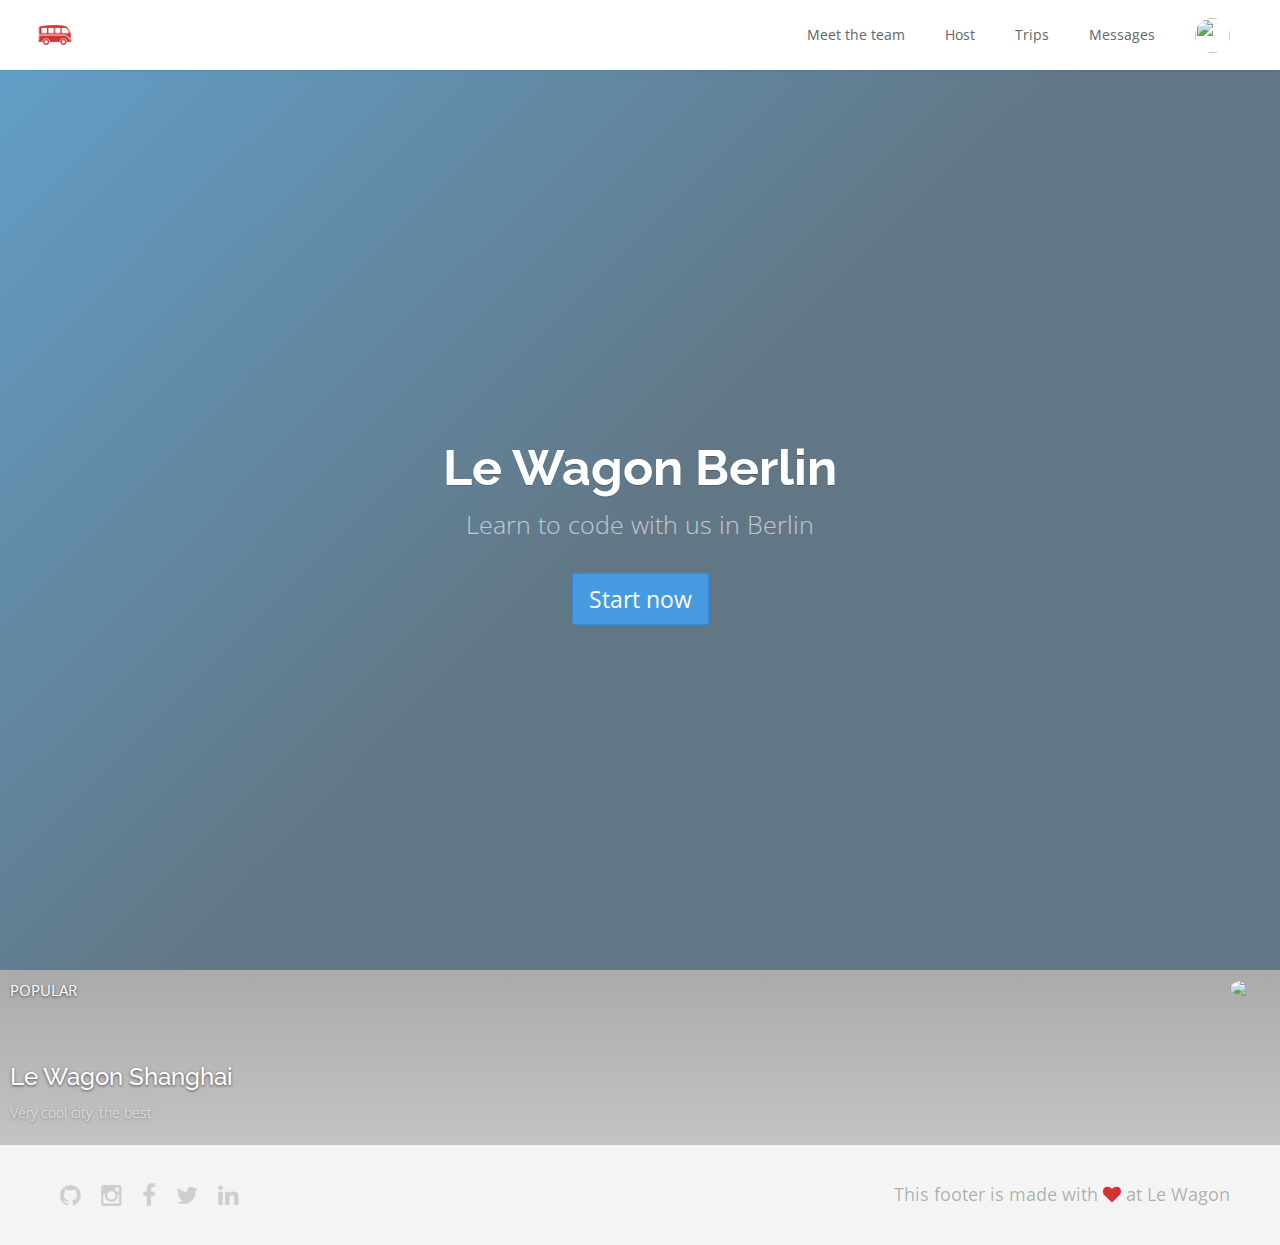
==== commit 809112e1: "Automated commit at 2018-02-12 04:43:01 UTC by middleman-deploy 2.0.0-alpha" ====
--- a/index.html
+++ b/index.html
@@ -7,12 +7,70 @@
           content="width=device-width, initial-scale=1, shrink-to-fit=no">
     <!-- Use the title from a page's frontmatter if it has one -->
     <title>Le Wagon - Middleman</title>
-    <link href="stylesheets/application-3c48b980.css" rel="stylesheet" />
+    <link href="stylesheets/application-e9015bc2.css" rel="stylesheet" />
     <script src="javascripts/application-93de88c9.js"></script>
     <link href="images/favicon-f15af148.png" rel="icon" type="image/png" />
   </head>
   <body>
-    <div id="home">
+    <div class="navbar-wagon">
+  <!-- Logo -->
+  <a href="/" class="navbar-wagon-brand">
+    <img src="images/logo-acc9c0ec.png" alt="logo">
+  </a>
+
+  <!-- Right Navigation -->
+  <div class="navbar-wagon-right hidden-xs hidden-sm">
+    <a href="team.html" class="navbar-wagon-item navbar-wagon-link">Meet the team</a>
+    <a href="" class="navbar-wagon-item navbar-wagon-link">Host</a>
+    <a href="" class="navbar-wagon-item navbar-wagon-link">Trips</a>
+    <a href="" class="navbar-wagon-item navbar-wagon-link">Messages</a>
+
+    <!-- Profile picture with dropdown list -->
+    <div class="navbar-wagon-item">
+      <div class="dropdown">
+        <img src="https://kitt.lewagon.com/placeholder/users/ssaunier" class="avatar dropdown-toggle" id="navbar-wagon-menu" data-toggle="dropdown">
+        <ul class="dropdown-menu dropdown-menu-right navbar-wagon-dropdown-menu">
+          <li><a href="#">Profile</a></li>
+          <li><a href="#">Dashboard</a></li>
+          <li><a href="#">Log Out</a></li>
+        </ul>
+      </div>
+    </div>
+  </div>
+
+  <!-- Dropdown appearing on mobile only -->
+  <div class="navbar-wagon-item hidden-md hidden-lg">
+    <div class="dropdown">
+      <i class="fa fa-bars dropdown-toggle" data-toggle="dropdown"></i>
+      <ul class="dropdown-menu dropdown-menu-right navbar-wagon-dropdown-menu">
+        <li><a href="#">Host</a></li>
+        <li><a href="#">Trips</a></li>
+        <li><a href="#">Messagese</a></li>
+      </ul>
+    </div>
+  </div>
+</div>
+
+    <div class="banner" style="background-image: linear-gradient(-225deg, rgba(0,101,168,0.6) 0%, rgba(0,36,61,0.6) 50%), url('https://kitt.lewagon.com/placeholder/cities/berlin');">
+  <div class="banner-content">
+    <h1>Le Wagon Berlin</h1>
+    <p>Learn to code with us in Berlin</p>
+    <a class="btn btn-primary btn-lg">Start now</a>
+  </div>
+</div>
+
+<div class="card" style="background-image: linear-gradient(rgba(0,0,0,0.3), rgba(0,0,0,0.2)), url('https://kitt.lewagon.com/placeholder/cities/shanghai');">
+  <div class="card-category">Popular</div>
+  <div class="card-description">
+    <h2>Le Wagon Shanghai</h2>
+    <p>Very cool city, the best</p>
+  </div>
+  <img class="card-user" src="https://kitt.lewagon.com/placeholder/users/tgenaitay">
+  <a class="card-link" href="#" ></a>
+</div>
+
+
+<!-- <div id="home">
   <div class="home-content">
     <img src="images/logo-acc9c0ec.png" width="200" alt="Logo" />
     <p>
@@ -23,6 +81,20 @@
     </p>
   </div>
 </div>
+ -->
+
+    <div class="footer">
+  <div class="footer-links">
+    <a href="#"><i class="fa fa-github"></i></a>
+    <a href="#"><i class="fa fa-instagram"></i></a>
+    <a href="#"><i class="fa fa-facebook"></i></a>
+    <a href="#"><i class="fa fa-twitter"></i></a>
+    <a href="#"><i class="fa fa-linkedin"></i></a>
+  </div>
+  <div class="footer-copyright">
+    This footer is made with <i class="fa fa-heart"></i> at Le Wagon
+  </div>
+</div>
 
   </body>
 </html>
--- a/stylesheets/application-e9015bc2.css
+++ b/stylesheets/application-e9015bc2.css
@@ -0,0 +1,8 @@
+@import url("https://fonts.googleapis.com/css?family=Open+Sans:400,300,700|Raleway:400,100,300,700,500");/*!
+ * Bootstrap v3.3.7 (http://getbootstrap.com)
+ * Copyright 2011-2016 Twitter, Inc.
+ * Licensed under MIT (https://github.com/twbs/bootstrap/blob/master/LICENSE)
+ *//*! normalize.css v3.0.3 | MIT License | github.com/necolas/normalize.css */html{font-family:sans-serif;-ms-text-size-adjust:100%;-webkit-text-size-adjust:100%}body{margin:0}article,aside,details,figcaption,figure,footer,header,hgroup,main,menu,nav,section,summary{display:block}audio,canvas,progress,video{display:inline-block;vertical-align:baseline}audio:not([controls]){display:none;height:0}[hidden],template{display:none}a{background-color:transparent}a:active,a:hover{outline:0}abbr[title]{border-bottom:1px dotted}b,strong{font-weight:bold}dfn{font-style:italic}h1{font-size:2em;margin:0.67em 0}mark{background:#ff0;color:#000}small{font-size:80%}sub,sup{font-size:75%;line-height:0;position:relative;vertical-align:baseline}sup{top:-0.5em}sub{bottom:-0.25em}img{border:0}svg:not(:root){overflow:hidden}figure{margin:1em 40px}hr{-webkit-box-sizing:content-box;box-sizing:content-box;height:0}pre{overflow:auto}code,kbd,pre,samp{font-family:monospace, monospace;font-size:1em}button,input,optgroup,select,textarea{color:inherit;font:inherit;margin:0}button{overflow:visible}button,select{text-transform:none}button,html input[type="button"],input[type="reset"],input[type="submit"]{-webkit-appearance:button;cursor:pointer}button[disabled],html input[disabled]{cursor:default}button::-moz-focus-inner,input::-moz-focus-inner{border:0;padding:0}input{line-height:normal}input[type="checkbox"],input[type="radio"]{-webkit-box-sizing:border-box;box-sizing:border-box;padding:0}input[type="number"]::-webkit-inner-spin-button,input[type="number"]::-webkit-outer-spin-button{height:auto}input[type="search"]{-webkit-appearance:textfield;-webkit-box-sizing:content-box;box-sizing:content-box}input[type="search"]::-webkit-search-cancel-button,input[type="search"]::-webkit-search-decoration{-webkit-appearance:none}fieldset{border:1px solid #c0c0c0;margin:0 2px;padding:0.35em 0.625em 0.75em}legend{border:0;padding:0}textarea{overflow:auto}optgroup{font-weight:bold}table{border-collapse:collapse;border-spacing:0}td,th{padding:0}/*! Source: https://github.com/h5bp/html5-boilerplate/blob/master/src/css/main.css */@media print{*,*:before,*:after{background:transparent !important;color:#000 !important;-webkit-box-shadow:none !important;box-shadow:none !important;text-shadow:none !important}a,a:visited{text-decoration:underline}a[href]:after{content:" (" attr(href) ")"}abbr[title]:after{content:" (" attr(title) ")"}a[href^="#"]:after,a[href^="javascript:"]:after{content:""}pre,blockquote{border:1px solid #999;page-break-inside:avoid}thead{display:table-header-group}tr,img{page-break-inside:avoid}img{max-width:100% !important}p,h2,h3{orphans:3;widows:3}h2,h3{page-break-after:avoid}.navbar{display:none}.btn>.caret,.dropup>.btn>.caret{border-top-color:#000 !important}.label{border:1px solid #000}.table{border-collapse:collapse !important}.table td,.table th{background-color:#fff !important}.table-bordered th,.table-bordered td{border:1px solid #ddd !important}}@font-face{font-family:'Glyphicons Halflings';src:url("../assets/bootstrap/glyphicons-halflings-regular-86b6f62b.eot");src:url("../assets/bootstrap/glyphicons-halflings-regular-86b6f62b.eot?#iefix") format("embedded-opentype"),url("../assets/bootstrap/glyphicons-halflings-regular-ca35b697.woff2") format("woff2"),url("../assets/bootstrap/glyphicons-halflings-regular-278e49a8.woff") format("woff"),url("../assets/bootstrap/glyphicons-halflings-regular-44bc1850.ttf") format("truetype"),url("../assets/bootstrap/glyphicons-halflings-regular-de51a849.svg#glyphicons_halflingsregular") format("svg")}.glyphicon{position:relative;top:1px;display:inline-block;font-family:'Glyphicons Halflings';font-style:normal;font-weight:normal;line-height:1;-webkit-font-smoothing:antialiased;-moz-osx-font-smoothing:grayscale}.glyphicon-asterisk:before{content:"\002a"}.glyphicon-plus:before{content:"\002b"}.glyphicon-euro:before,.glyphicon-eur:before{content:"\20ac"}.glyphicon-minus:before{content:"\2212"}.glyphicon-cloud:before{content:"\2601"}.glyphicon-envelope:before{content:"\2709"}.glyphicon-pencil:before{content:"\270f"}.glyphicon-glass:before{content:"\e001"}.glyphicon-music:before{content:"\e002"}.glyphicon-search:before{content:"\e003"}.glyphicon-heart:before{content:"\e005"}.glyphicon-star:before{content:"\e006"}.glyphicon-star-empty:before{content:"\e007"}.glyphicon-user:before{content:"\e008"}.glyphicon-film:before{content:"\e009"}.glyphicon-th-large:before{content:"\e010"}.glyphicon-th:before{content:"\e011"}.glyphicon-th-list:before{content:"\e012"}.glyphicon-ok:before{content:"\e013"}.glyphicon-remove:before{content:"\e014"}.glyphicon-zoom-in:before{content:"\e015"}.glyphicon-zoom-out:before{content:"\e016"}.glyphicon-off:before{content:"\e017"}.glyphicon-signal:before{content:"\e018"}.glyphicon-cog:before{content:"\e019"}.glyphicon-trash:before{content:"\e020"}.glyphicon-home:before{content:"\e021"}.glyphicon-file:before{content:"\e022"}.glyphicon-time:before{content:"\e023"}.glyphicon-road:before{content:"\e024"}.glyphicon-download-alt:before{content:"\e025"}.glyphicon-download:before{content:"\e026"}.glyphicon-upload:before{content:"\e027"}.glyphicon-inbox:before{content:"\e028"}.glyphicon-play-circle:before{content:"\e029"}.glyphicon-repeat:before{content:"\e030"}.glyphicon-refresh:before{content:"\e031"}.glyphicon-list-alt:before{content:"\e032"}.glyphicon-lock:before{content:"\e033"}.glyphicon-flag:before{content:"\e034"}.glyphicon-headphones:before{content:"\e035"}.glyphicon-volume-off:before{content:"\e036"}.glyphicon-volume-down:before{content:"\e037"}.glyphicon-volume-up:before{content:"\e038"}.glyphicon-qrcode:before{content:"\e039"}.glyphicon-barcode:before{content:"\e040"}.glyphicon-tag:before{content:"\e041"}.glyphicon-tags:before{content:"\e042"}.glyphicon-book:before{content:"\e043"}.glyphicon-bookmark:before{content:"\e044"}.glyphicon-print:before{content:"\e045"}.glyphicon-camera:before{content:"\e046"}.glyphicon-font:before{content:"\e047"}.glyphicon-bold:before{content:"\e048"}.glyphicon-italic:before{content:"\e049"}.glyphicon-text-height:before{content:"\e050"}.glyphicon-text-width:before{content:"\e051"}.glyphicon-align-left:before{content:"\e052"}.glyphicon-align-center:before{content:"\e053"}.glyphicon-align-right:before{content:"\e054"}.glyphicon-align-justify:before{content:"\e055"}.glyphicon-list:before{content:"\e056"}.glyphicon-indent-left:before{content:"\e057"}.glyphicon-indent-right:before{content:"\e058"}.glyphicon-facetime-video:before{content:"\e059"}.glyphicon-picture:before{content:"\e060"}.glyphicon-map-marker:before{content:"\e062"}.glyphicon-adjust:before{content:"\e063"}.glyphicon-tint:before{content:"\e064"}.glyphicon-edit:before{content:"\e065"}.glyphicon-share:before{content:"\e066"}.glyphicon-check:before{content:"\e067"}.glyphicon-move:before{content:"\e068"}.glyphicon-step-backward:before{content:"\e069"}.glyphicon-fast-backward:before{content:"\e070"}.glyphicon-backward:before{content:"\e071"}.glyphicon-play:before{content:"\e072"}.glyphicon-pause:before{content:"\e073"}.glyphicon-stop:before{content:"\e074"}.glyphicon-forward:before{content:"\e075"}.glyphicon-fast-forward:before{content:"\e076"}.glyphicon-step-forward:before{content:"\e077"}.glyphicon-eject:before{content:"\e078"}.glyphicon-chevron-left:before{content:"\e079"}.glyphicon-chevron-right:before{content:"\e080"}.glyphicon-plus-sign:before{content:"\e081"}.glyphicon-minus-sign:before{content:"\e082"}.glyphicon-remove-sign:before{content:"\e083"}.glyphicon-ok-sign:before{content:"\e084"}.glyphicon-question-sign:before{content:"\e085"}.glyphicon-info-sign:before{content:"\e086"}.glyphicon-screenshot:before{content:"\e087"}.glyphicon-remove-circle:before{content:"\e088"}.glyphicon-ok-circle:before{content:"\e089"}.glyphicon-ban-circle:before{content:"\e090"}.glyphicon-arrow-left:before{content:"\e091"}.glyphicon-arrow-right:before{content:"\e092"}.glyphicon-arrow-up:before{content:"\e093"}.glyphicon-arrow-down:before{content:"\e094"}.glyphicon-share-alt:before{content:"\e095"}.glyphicon-resize-full:before{content:"\e096"}.glyphicon-resize-small:before{content:"\e097"}.glyphicon-exclamation-sign:before{content:"\e101"}.glyphicon-gift:before{content:"\e102"}.glyphicon-leaf:before{content:"\e103"}.glyphicon-fire:before{content:"\e104"}.glyphicon-eye-open:before{content:"\e105"}.glyphicon-eye-close:before{content:"\e106"}.glyphicon-warning-sign:before{content:"\e107"}.glyphicon-plane:before{content:"\e108"}.glyphicon-calendar:before{content:"\e109"}.glyphicon-random:before{content:"\e110"}.glyphicon-comment:before{content:"\e111"}.glyphicon-magnet:before{content:"\e112"}.glyphicon-chevron-up:before{content:"\e113"}.glyphicon-chevron-down:before{content:"\e114"}.glyphicon-retweet:before{content:"\e115"}.glyphicon-shopping-cart:before{content:"\e116"}.glyphicon-folder-close:before{content:"\e117"}.glyphicon-folder-open:before{content:"\e118"}.glyphicon-resize-vertical:before{content:"\e119"}.glyphicon-resize-horizontal:before{content:"\e120"}.glyphicon-hdd:before{content:"\e121"}.glyphicon-bullhorn:before{content:"\e122"}.glyphicon-bell:before{content:"\e123"}.glyphicon-certificate:before{content:"\e124"}.glyphicon-thumbs-up:before{content:"\e125"}.glyphicon-thumbs-down:before{content:"\e126"}.glyphicon-hand-right:before{content:"\e127"}.glyphicon-hand-left:before{content:"\e128"}.glyphicon-hand-up:before{content:"\e129"}.glyphicon-hand-down:before{content:"\e130"}.glyphicon-circle-arrow-right:before{content:"\e131"}.glyphicon-circle-arrow-left:before{content:"\e132"}.glyphicon-circle-arrow-up:before{content:"\e133"}.glyphicon-circle-arrow-down:before{content:"\e134"}.glyphicon-globe:before{content:"\e135"}.glyphicon-wrench:before{content:"\e136"}.glyphicon-tasks:before{content:"\e137"}.glyphicon-filter:before{content:"\e138"}.glyphicon-briefcase:before{content:"\e139"}.glyphicon-fullscreen:before{content:"\e140"}.glyphicon-dashboard:before{content:"\e141"}.glyphicon-paperclip:before{content:"\e142"}.glyphicon-heart-empty:before{content:"\e143"}.glyphicon-link:before{content:"\e144"}.glyphicon-phone:before{content:"\e145"}.glyphicon-pushpin:before{content:"\e146"}.glyphicon-usd:before{content:"\e148"}.glyphicon-gbp:before{content:"\e149"}.glyphicon-sort:before{content:"\e150"}.glyphicon-sort-by-alphabet:before{content:"\e151"}.glyphicon-sort-by-alphabet-alt:before{content:"\e152"}.glyphicon-sort-by-order:before{content:"\e153"}.glyphicon-sort-by-order-alt:before{content:"\e154"}.glyphicon-sort-by-attributes:before{content:"\e155"}.glyphicon-sort-by-attributes-alt:before{content:"\e156"}.glyphicon-unchecked:before{content:"\e157"}.glyphicon-expand:before{content:"\e158"}.glyphicon-collapse-down:before{content:"\e159"}.glyphicon-collapse-up:before{content:"\e160"}.glyphicon-log-in:before{content:"\e161"}.glyphicon-flash:before{content:"\e162"}.glyphicon-log-out:before{content:"\e163"}.glyphicon-new-window:before{content:"\e164"}.glyphicon-record:before{content:"\e165"}.glyphicon-save:before{content:"\e166"}.glyphicon-open:before{content:"\e167"}.glyphicon-saved:before{content:"\e168"}.glyphicon-import:before{content:"\e169"}.glyphicon-export:before{content:"\e170"}.glyphicon-send:before{content:"\e171"}.glyphicon-floppy-disk:before{content:"\e172"}.glyphicon-floppy-saved:before{content:"\e173"}.glyphicon-floppy-remove:before{content:"\e174"}.glyphicon-floppy-save:before{content:"\e175"}.glyphicon-floppy-open:before{content:"\e176"}.glyphicon-credit-card:before{content:"\e177"}.glyphicon-transfer:before{content:"\e178"}.glyphicon-cutlery:before{content:"\e179"}.glyphicon-header:before{content:"\e180"}.glyphicon-compressed:before{content:"\e181"}.glyphicon-earphone:before{content:"\e182"}.glyphicon-phone-alt:before{content:"\e183"}.glyphicon-tower:before{content:"\e184"}.glyphicon-stats:before{content:"\e185"}.glyphicon-sd-video:before{content:"\e186"}.glyphicon-hd-video:before{content:"\e187"}.glyphicon-subtitles:before{content:"\e188"}.glyphicon-sound-stereo:before{content:"\e189"}.glyphicon-sound-dolby:before{content:"\e190"}.glyphicon-sound-5-1:before{content:"\e191"}.glyphicon-sound-6-1:before{content:"\e192"}.glyphicon-sound-7-1:before{content:"\e193"}.glyphicon-copyright-mark:before{content:"\e194"}.glyphicon-registration-mark:before{content:"\e195"}.glyphicon-cloud-download:before{content:"\e197"}.glyphicon-cloud-upload:before{content:"\e198"}.glyphicon-tree-conifer:before{content:"\e199"}.glyphicon-tree-deciduous:before{content:"\e200"}.glyphicon-cd:before{content:"\e201"}.glyphicon-save-file:before{content:"\e202"}.glyphicon-open-file:before{content:"\e203"}.glyphicon-level-up:before{content:"\e204"}.glyphicon-copy:before{content:"\e205"}.glyphicon-paste:before{content:"\e206"}.glyphicon-alert:before{content:"\e209"}.glyphicon-equalizer:before{content:"\e210"}.glyphicon-king:before{content:"\e211"}.glyphicon-queen:before{content:"\e212"}.glyphicon-pawn:before{content:"\e213"}.glyphicon-bishop:before{content:"\e214"}.glyphicon-knight:before{content:"\e215"}.glyphicon-baby-formula:before{content:"\e216"}.glyphicon-tent:before{content:"\26fa"}.glyphicon-blackboard:before{content:"\e218"}.glyphicon-bed:before{content:"\e219"}.glyphicon-apple:before{content:"\f8ff"}.glyphicon-erase:before{content:"\e221"}.glyphicon-hourglass:before{content:"\231b"}.glyphicon-lamp:before{content:"\e223"}.glyphicon-duplicate:before{content:"\e224"}.glyphicon-piggy-bank:before{content:"\e225"}.glyphicon-scissors:before{content:"\e226"}.glyphicon-bitcoin:before{content:"\e227"}.glyphicon-btc:before{content:"\e227"}.glyphicon-xbt:before{content:"\e227"}.glyphicon-yen:before{content:"\00a5"}.glyphicon-jpy:before{content:"\00a5"}.glyphicon-ruble:before{content:"\20bd"}.glyphicon-rub:before{content:"\20bd"}.glyphicon-scale:before{content:"\e230"}.glyphicon-ice-lolly:before{content:"\e231"}.glyphicon-ice-lolly-tasted:before{content:"\e232"}.glyphicon-education:before{content:"\e233"}.glyphicon-option-horizontal:before{content:"\e234"}.glyphicon-option-vertical:before{content:"\e235"}.glyphicon-menu-hamburger:before{content:"\e236"}.glyphicon-modal-window:before{content:"\e237"}.glyphicon-oil:before{content:"\e238"}.glyphicon-grain:before{content:"\e239"}.glyphicon-sunglasses:before{content:"\e240"}.glyphicon-text-size:before{content:"\e241"}.glyphicon-text-color:before{content:"\e242"}.glyphicon-text-background:before{content:"\e243"}.glyphicon-object-align-top:before{content:"\e244"}.glyphicon-object-align-bottom:before{content:"\e245"}.glyphicon-object-align-horizontal:before{content:"\e246"}.glyphicon-object-align-left:before{content:"\e247"}.glyphicon-object-align-vertical:before{content:"\e248"}.glyphicon-object-align-right:before{content:"\e249"}.glyphicon-triangle-right:before{content:"\e250"}.glyphicon-triangle-left:before{content:"\e251"}.glyphicon-triangle-bottom:before{content:"\e252"}.glyphicon-triangle-top:before{content:"\e253"}.glyphicon-console:before{content:"\e254"}.glyphicon-superscript:before{content:"\e255"}.glyphicon-subscript:before{content:"\e256"}.glyphicon-menu-left:before{content:"\e257"}.glyphicon-menu-right:before{content:"\e258"}.glyphicon-menu-down:before{content:"\e259"}.glyphicon-menu-up:before{content:"\e260"}*{-webkit-box-sizing:border-box;box-sizing:border-box}*:before,*:after{-webkit-box-sizing:border-box;box-sizing:border-box}html{font-size:10px;-webkit-tap-highlight-color:transparent}body{font-family:"Open Sans", "Helvetica", "sans-serif";font-size:18px;line-height:1.42857143;color:#333333;background-color:#F4F4F4}input,button,select,textarea{font-family:inherit;font-size:inherit;line-height:inherit}a{color:#469AE0;text-decoration:none}a:hover,a:focus{color:#1f74ba;text-decoration:underline}a:focus{outline:5px auto -webkit-focus-ring-color;outline-offset:-2px}figure{margin:0}img{vertical-align:middle}.img-responsive{display:block;max-width:100%;height:auto}.img-rounded{border-radius:2px}.img-thumbnail{padding:4px;line-height:1.42857143;background-color:#F4F4F4;border:1px solid #ddd;border-radius:2px;-webkit-transition:all 0.2s ease-in-out;transition:all 0.2s ease-in-out;display:inline-block;max-width:100%;height:auto}.img-circle{border-radius:50%}hr{margin-top:25px;margin-bottom:25px;border:0;border-top:1px solid #eeeeee}.sr-only{position:absolute;width:1px;height:1px;margin:-1px;padding:0;overflow:hidden;clip:rect(0, 0, 0, 0);border:0}.sr-only-focusable:active,.sr-only-focusable:focus{position:static;width:auto;height:auto;margin:0;overflow:visible;clip:auto}[role="button"]{cursor:pointer}h1,h2,h3,h4,h5,h6,.h1,.h2,.h3,.h4,.h5,.h6{font-family:"Raleway", "Helvetica", "sans-serif";font-weight:500;line-height:1.1;color:inherit}h1 small,h1 .small,h2 small,h2 .small,h3 small,h3 .small,h4 small,h4 .small,h5 small,h5 .small,h6 small,h6 .small,.h1 small,.h1 .small,.h2 small,.h2 .small,.h3 small,.h3 .small,.h4 small,.h4 .small,.h5 small,.h5 .small,.h6 small,.h6 .small{font-weight:normal;line-height:1;color:#777777}h1,.h1,h2,.h2,h3,.h3{margin-top:25px;margin-bottom:12.5px}h1 small,h1 .small,.h1 small,.h1 .small,h2 small,h2 .small,.h2 small,.h2 .small,h3 small,h3 .small,.h3 small,.h3 .small{font-size:65%}h4,.h4,h5,.h5,h6,.h6{margin-top:12.5px;margin-bottom:12.5px}h4 small,h4 .small,.h4 small,.h4 .small,h5 small,h5 .small,.h5 small,.h5 .small,h6 small,h6 .small,.h6 small,.h6 .small{font-size:75%}h1,.h1{font-size:46px}h2,.h2{font-size:38px}h3,.h3{font-size:31px}h4,.h4{font-size:23px}h5,.h5{font-size:18px}h6,.h6{font-size:16px}p{margin:0 0 12.5px}.lead{margin-bottom:25px;font-size:20px;font-weight:300;line-height:1.4}@media (min-width: 768px){.lead{font-size:27px}}small,.small{font-size:88%}mark,.mark{background-color:#fcf8e3;padding:.2em}.text-left{text-align:left}.text-right{text-align:right}.text-center{text-align:center}.text-justify{text-align:justify}.text-nowrap{white-space:nowrap}.text-lowercase{text-transform:lowercase}.text-uppercase,.initialism{text-transform:uppercase}.text-capitalize{text-transform:capitalize}.text-muted{color:#777777}.text-primary{color:#469AE0}a.text-primary:hover,a.text-primary:focus{color:#2381d0}.text-success{color:#3c763d}a.text-success:hover,a.text-success:focus{color:#2b542c}.text-info{color:#31708f}a.text-info:hover,a.text-info:focus{color:#245269}.text-warning{color:#8a6d3b}a.text-warning:hover,a.text-warning:focus{color:#66512c}.text-danger{color:#a94442}a.text-danger:hover,a.text-danger:focus{color:#843534}.bg-primary{color:#fff}.bg-primary{background-color:#469AE0}a.bg-primary:hover,a.bg-primary:focus{background-color:#2381d0}.bg-success{background-color:#dff0d8}a.bg-success:hover,a.bg-success:focus{background-color:#c1e2b3}.bg-info{background-color:#d9edf7}a.bg-info:hover,a.bg-info:focus{background-color:#afd9ee}.bg-warning{background-color:#fcf8e3}a.bg-warning:hover,a.bg-warning:focus{background-color:#f7ecb5}.bg-danger{background-color:#f2dede}a.bg-danger:hover,a.bg-danger:focus{background-color:#e4b9b9}.page-header{padding-bottom:11.5px;margin:50px 0 25px;border-bottom:1px solid #eeeeee}ul,ol{margin-top:0;margin-bottom:12.5px}ul ul,ul ol,ol ul,ol ol{margin-bottom:0}.list-unstyled{padding-left:0;list-style:none}.list-inline{padding-left:0;list-style:none;margin-left:-5px}.list-inline>li{display:inline-block;padding-left:5px;padding-right:5px}dl{margin-top:0;margin-bottom:25px}dt,dd{line-height:1.42857143}dt{font-weight:bold}dd{margin-left:0}.dl-horizontal dd:before,.dl-horizontal dd:after{content:" ";display:table}.dl-horizontal dd:after{clear:both}@media (min-width: 768px){.dl-horizontal dt{float:left;width:160px;clear:left;text-align:right;overflow:hidden;text-overflow:ellipsis;white-space:nowrap}.dl-horizontal dd{margin-left:180px}}abbr[title],abbr[data-original-title]{cursor:help;border-bottom:1px dotted #777777}.initialism{font-size:90%}blockquote{padding:12.5px 25px;margin:0 0 25px;font-size:22.5px;border-left:5px solid #eeeeee}blockquote p:last-child,blockquote ul:last-child,blockquote ol:last-child{margin-bottom:0}blockquote footer,blockquote small,blockquote .small{display:block;font-size:80%;line-height:1.42857143;color:#777777}blockquote footer:before,blockquote small:before,blockquote .small:before{content:'\2014 \00A0'}.blockquote-reverse,blockquote.pull-right{padding-right:15px;padding-left:0;border-right:5px solid #eeeeee;border-left:0;text-align:right}.blockquote-reverse footer:before,.blockquote-reverse small:before,.blockquote-reverse .small:before,blockquote.pull-right footer:before,blockquote.pull-right small:before,blockquote.pull-right .small:before{content:''}.blockquote-reverse footer:after,.blockquote-reverse small:after,.blockquote-reverse .small:after,blockquote.pull-right footer:after,blockquote.pull-right small:after,blockquote.pull-right .small:after{content:'\00A0 \2014'}address{margin-bottom:25px;font-style:normal;line-height:1.42857143}code,kbd,pre,samp{font-family:Menlo, Monaco, Consolas, "Courier New", monospace}code{padding:2px 4px;font-size:90%;color:#c7254e;background-color:#f9f2f4;border-radius:2px}kbd{padding:2px 4px;font-size:90%;color:#fff;background-color:#333;border-radius:2px;-webkit-box-shadow:inset 0 -1px 0 rgba(0,0,0,0.25);box-shadow:inset 0 -1px 0 rgba(0,0,0,0.25)}kbd kbd{padding:0;font-size:100%;font-weight:bold;-webkit-box-shadow:none;box-shadow:none}pre{display:block;padding:12px;margin:0 0 12.5px;font-size:17px;line-height:1.42857143;word-break:break-all;word-wrap:break-word;color:#333333;background-color:#f5f5f5;border:1px solid #ccc;border-radius:2px}pre code{padding:0;font-size:inherit;color:inherit;white-space:pre-wrap;background-color:transparent;border-radius:0}.pre-scrollable{max-height:340px;overflow-y:scroll}.container{margin-right:auto;margin-left:auto;padding-left:15px;padding-right:15px}.container:before,.container:after{content:" ";display:table}.container:after{clear:both}@media (min-width: 768px){.container{width:750px}}@media (min-width: 992px){.container{width:970px}}@media (min-width: 1200px){.container{width:1170px}}.container-fluid{margin-right:auto;margin-left:auto;padding-left:15px;padding-right:15px}.container-fluid:before,.container-fluid:after{content:" ";display:table}.container-fluid:after{clear:both}.row{margin-left:-15px;margin-right:-15px}.row:before,.row:after{content:" ";display:table}.row:after{clear:both}.col-xs-1,.col-sm-1,.col-md-1,.col-lg-1,.col-xs-2,.col-sm-2,.col-md-2,.col-lg-2,.col-xs-3,.col-sm-3,.col-md-3,.col-lg-3,.col-xs-4,.col-sm-4,.col-md-4,.col-lg-4,.col-xs-5,.col-sm-5,.col-md-5,.col-lg-5,.col-xs-6,.col-sm-6,.col-md-6,.col-lg-6,.col-xs-7,.col-sm-7,.col-md-7,.col-lg-7,.col-xs-8,.col-sm-8,.col-md-8,.col-lg-8,.col-xs-9,.col-sm-9,.col-md-9,.col-lg-9,.col-xs-10,.col-sm-10,.col-md-10,.col-lg-10,.col-xs-11,.col-sm-11,.col-md-11,.col-lg-11,.col-xs-12,.col-sm-12,.col-md-12,.col-lg-12{position:relative;min-height:1px;padding-left:15px;padding-right:15px}.col-xs-1,.col-xs-2,.col-xs-3,.col-xs-4,.col-xs-5,.col-xs-6,.col-xs-7,.col-xs-8,.col-xs-9,.col-xs-10,.col-xs-11,.col-xs-12{float:left}.col-xs-1{width:8.33333333%}.col-xs-2{width:16.66666667%}.col-xs-3{width:25%}.col-xs-4{width:33.33333333%}.col-xs-5{width:41.66666667%}.col-xs-6{width:50%}.col-xs-7{width:58.33333333%}.col-xs-8{width:66.66666667%}.col-xs-9{width:75%}.col-xs-10{width:83.33333333%}.col-xs-11{width:91.66666667%}.col-xs-12{width:100%}.col-xs-pull-0{right:auto}.col-xs-pull-1{right:8.33333333%}.col-xs-pull-2{right:16.66666667%}.col-xs-pull-3{right:25%}.col-xs-pull-4{right:33.33333333%}.col-xs-pull-5{right:41.66666667%}.col-xs-pull-6{right:50%}.col-xs-pull-7{right:58.33333333%}.col-xs-pull-8{right:66.66666667%}.col-xs-pull-9{right:75%}.col-xs-pull-10{right:83.33333333%}.col-xs-pull-11{right:91.66666667%}.col-xs-pull-12{right:100%}.col-xs-push-0{left:auto}.col-xs-push-1{left:8.33333333%}.col-xs-push-2{left:16.66666667%}.col-xs-push-3{left:25%}.col-xs-push-4{left:33.33333333%}.col-xs-push-5{left:41.66666667%}.col-xs-push-6{left:50%}.col-xs-push-7{left:58.33333333%}.col-xs-push-8{left:66.66666667%}.col-xs-push-9{left:75%}.col-xs-push-10{left:83.33333333%}.col-xs-push-11{left:91.66666667%}.col-xs-push-12{left:100%}.col-xs-offset-0{margin-left:0%}.col-xs-offset-1{margin-left:8.33333333%}.col-xs-offset-2{margin-left:16.66666667%}.col-xs-offset-3{margin-left:25%}.col-xs-offset-4{margin-left:33.33333333%}.col-xs-offset-5{margin-left:41.66666667%}.col-xs-offset-6{margin-left:50%}.col-xs-offset-7{margin-left:58.33333333%}.col-xs-offset-8{margin-left:66.66666667%}.col-xs-offset-9{margin-left:75%}.col-xs-offset-10{margin-left:83.33333333%}.col-xs-offset-11{margin-left:91.66666667%}.col-xs-offset-12{margin-left:100%}@media (min-width: 768px){.col-sm-1,.col-sm-2,.col-sm-3,.col-sm-4,.col-sm-5,.col-sm-6,.col-sm-7,.col-sm-8,.col-sm-9,.col-sm-10,.col-sm-11,.col-sm-12{float:left}.col-sm-1{width:8.33333333%}.col-sm-2{width:16.66666667%}.col-sm-3{width:25%}.col-sm-4{width:33.33333333%}.col-sm-5{width:41.66666667%}.col-sm-6{width:50%}.col-sm-7{width:58.33333333%}.col-sm-8{width:66.66666667%}.col-sm-9{width:75%}.col-sm-10{width:83.33333333%}.col-sm-11{width:91.66666667%}.col-sm-12{width:100%}.col-sm-pull-0{right:auto}.col-sm-pull-1{right:8.33333333%}.col-sm-pull-2{right:16.66666667%}.col-sm-pull-3{right:25%}.col-sm-pull-4{right:33.33333333%}.col-sm-pull-5{right:41.66666667%}.col-sm-pull-6{right:50%}.col-sm-pull-7{right:58.33333333%}.col-sm-pull-8{right:66.66666667%}.col-sm-pull-9{right:75%}.col-sm-pull-10{right:83.33333333%}.col-sm-pull-11{right:91.66666667%}.col-sm-pull-12{right:100%}.col-sm-push-0{left:auto}.col-sm-push-1{left:8.33333333%}.col-sm-push-2{left:16.66666667%}.col-sm-push-3{left:25%}.col-sm-push-4{left:33.33333333%}.col-sm-push-5{left:41.66666667%}.col-sm-push-6{left:50%}.col-sm-push-7{left:58.33333333%}.col-sm-push-8{left:66.66666667%}.col-sm-push-9{left:75%}.col-sm-push-10{left:83.33333333%}.col-sm-push-11{left:91.66666667%}.col-sm-push-12{left:100%}.col-sm-offset-0{margin-left:0%}.col-sm-offset-1{margin-left:8.33333333%}.col-sm-offset-2{margin-left:16.66666667%}.col-sm-offset-3{margin-left:25%}.col-sm-offset-4{margin-left:33.33333333%}.col-sm-offset-5{margin-left:41.66666667%}.col-sm-offset-6{margin-left:50%}.col-sm-offset-7{margin-left:58.33333333%}.col-sm-offset-8{margin-left:66.66666667%}.col-sm-offset-9{margin-left:75%}.col-sm-offset-10{margin-left:83.33333333%}.col-sm-offset-11{margin-left:91.66666667%}.col-sm-offset-12{margin-left:100%}}@media (min-width: 992px){.col-md-1,.col-md-2,.col-md-3,.col-md-4,.col-md-5,.col-md-6,.col-md-7,.col-md-8,.col-md-9,.col-md-10,.col-md-11,.col-md-12{float:left}.col-md-1{width:8.33333333%}.col-md-2{width:16.66666667%}.col-md-3{width:25%}.col-md-4{width:33.33333333%}.col-md-5{width:41.66666667%}.col-md-6{width:50%}.col-md-7{width:58.33333333%}.col-md-8{width:66.66666667%}.col-md-9{width:75%}.col-md-10{width:83.33333333%}.col-md-11{width:91.66666667%}.col-md-12{width:100%}.col-md-pull-0{right:auto}.col-md-pull-1{right:8.33333333%}.col-md-pull-2{right:16.66666667%}.col-md-pull-3{right:25%}.col-md-pull-4{right:33.33333333%}.col-md-pull-5{right:41.66666667%}.col-md-pull-6{right:50%}.col-md-pull-7{right:58.33333333%}.col-md-pull-8{right:66.66666667%}.col-md-pull-9{right:75%}.col-md-pull-10{right:83.33333333%}.col-md-pull-11{right:91.66666667%}.col-md-pull-12{right:100%}.col-md-push-0{left:auto}.col-md-push-1{left:8.33333333%}.col-md-push-2{left:16.66666667%}.col-md-push-3{left:25%}.col-md-push-4{left:33.33333333%}.col-md-push-5{left:41.66666667%}.col-md-push-6{left:50%}.col-md-push-7{left:58.33333333%}.col-md-push-8{left:66.66666667%}.col-md-push-9{left:75%}.col-md-push-10{left:83.33333333%}.col-md-push-11{left:91.66666667%}.col-md-push-12{left:100%}.col-md-offset-0{margin-left:0%}.col-md-offset-1{margin-left:8.33333333%}.col-md-offset-2{margin-left:16.66666667%}.col-md-offset-3{margin-left:25%}.col-md-offset-4{margin-left:33.33333333%}.col-md-offset-5{margin-left:41.66666667%}.col-md-offset-6{margin-left:50%}.col-md-offset-7{margin-left:58.33333333%}.col-md-offset-8{margin-left:66.66666667%}.col-md-offset-9{margin-left:75%}.col-md-offset-10{margin-left:83.33333333%}.col-md-offset-11{margin-left:91.66666667%}.col-md-offset-12{margin-left:100%}}@media (min-width: 1200px){.col-lg-1,.col-lg-2,.col-lg-3,.col-lg-4,.col-lg-5,.col-lg-6,.col-lg-7,.col-lg-8,.col-lg-9,.col-lg-10,.col-lg-11,.col-lg-12{float:left}.col-lg-1{width:8.33333333%}.col-lg-2{width:16.66666667%}.col-lg-3{width:25%}.col-lg-4{width:33.33333333%}.col-lg-5{width:41.66666667%}.col-lg-6{width:50%}.col-lg-7{width:58.33333333%}.col-lg-8{width:66.66666667%}.col-lg-9{width:75%}.col-lg-10{width:83.33333333%}.col-lg-11{width:91.66666667%}.col-lg-12{width:100%}.col-lg-pull-0{right:auto}.col-lg-pull-1{right:8.33333333%}.col-lg-pull-2{right:16.66666667%}.col-lg-pull-3{right:25%}.col-lg-pull-4{right:33.33333333%}.col-lg-pull-5{right:41.66666667%}.col-lg-pull-6{right:50%}.col-lg-pull-7{right:58.33333333%}.col-lg-pull-8{right:66.66666667%}.col-lg-pull-9{right:75%}.col-lg-pull-10{right:83.33333333%}.col-lg-pull-11{right:91.66666667%}.col-lg-pull-12{right:100%}.col-lg-push-0{left:auto}.col-lg-push-1{left:8.33333333%}.col-lg-push-2{left:16.66666667%}.col-lg-push-3{left:25%}.col-lg-push-4{left:33.33333333%}.col-lg-push-5{left:41.66666667%}.col-lg-push-6{left:50%}.col-lg-push-7{left:58.33333333%}.col-lg-push-8{left:66.66666667%}.col-lg-push-9{left:75%}.col-lg-push-10{left:83.33333333%}.col-lg-push-11{left:91.66666667%}.col-lg-push-12{left:100%}.col-lg-offset-0{margin-left:0%}.col-lg-offset-1{margin-left:8.33333333%}.col-lg-offset-2{margin-left:16.66666667%}.col-lg-offset-3{margin-left:25%}.col-lg-offset-4{margin-left:33.33333333%}.col-lg-offset-5{margin-left:41.66666667%}.col-lg-offset-6{margin-left:50%}.col-lg-offset-7{margin-left:58.33333333%}.col-lg-offset-8{margin-left:66.66666667%}.col-lg-offset-9{margin-left:75%}.col-lg-offset-10{margin-left:83.33333333%}.col-lg-offset-11{margin-left:91.66666667%}.col-lg-offset-12{margin-left:100%}}table{background-color:transparent}caption{padding-top:8px;padding-bottom:8px;color:#777777;text-align:left}th{text-align:left}.table{width:100%;max-width:100%;margin-bottom:25px}.table>thead>tr>th,.table>thead>tr>td,.table>tbody>tr>th,.table>tbody>tr>td,.table>tfoot>tr>th,.table>tfoot>tr>td{padding:8px;line-height:1.42857143;vertical-align:top;border-top:1px solid #ddd}.table>thead>tr>th{vertical-align:bottom;border-bottom:2px solid #ddd}.table>caption+thead>tr:first-child>th,.table>caption+thead>tr:first-child>td,.table>colgroup+thead>tr:first-child>th,.table>colgroup+thead>tr:first-child>td,.table>thead:first-child>tr:first-child>th,.table>thead:first-child>tr:first-child>td{border-top:0}.table>tbody+tbody{border-top:2px solid #ddd}.table .table{background-color:#F4F4F4}.table-condensed>thead>tr>th,.table-condensed>thead>tr>td,.table-condensed>tbody>tr>th,.table-condensed>tbody>tr>td,.table-condensed>tfoot>tr>th,.table-condensed>tfoot>tr>td{padding:5px}.table-bordered{border:1px solid #ddd}.table-bordered>thead>tr>th,.table-bordered>thead>tr>td,.table-bordered>tbody>tr>th,.table-bordered>tbody>tr>td,.table-bordered>tfoot>tr>th,.table-bordered>tfoot>tr>td{border:1px solid #ddd}.table-bordered>thead>tr>th,.table-bordered>thead>tr>td{border-bottom-width:2px}.table-striped>tbody>tr:nth-of-type(odd){background-color:#f9f9f9}.table-hover>tbody>tr:hover{background-color:#f5f5f5}table col[class*="col-"]{position:static;float:none;display:table-column}table td[class*="col-"],table th[class*="col-"]{position:static;float:none;display:table-cell}.table>thead>tr>td.active,.table>thead>tr>th.active,.table>thead>tr.active>td,.table>thead>tr.active>th,.table>tbody>tr>td.active,.table>tbody>tr>th.active,.table>tbody>tr.active>td,.table>tbody>tr.active>th,.table>tfoot>tr>td.active,.table>tfoot>tr>th.active,.table>tfoot>tr.active>td,.table>tfoot>tr.active>th{background-color:#f5f5f5}.table-hover>tbody>tr>td.active:hover,.table-hover>tbody>tr>th.active:hover,.table-hover>tbody>tr.active:hover>td,.table-hover>tbody>tr:hover>.active,.table-hover>tbody>tr.active:hover>th{background-color:#e8e8e8}.table>thead>tr>td.success,.table>thead>tr>th.success,.table>thead>tr.success>td,.table>thead>tr.success>th,.table>tbody>tr>td.success,.table>tbody>tr>th.success,.table>tbody>tr.success>td,.table>tbody>tr.success>th,.table>tfoot>tr>td.success,.table>tfoot>tr>th.success,.table>tfoot>tr.success>td,.table>tfoot>tr.success>th{background-color:#dff0d8}.table-hover>tbody>tr>td.success:hover,.table-hover>tbody>tr>th.success:hover,.table-hover>tbody>tr.success:hover>td,.table-hover>tbody>tr:hover>.success,.table-hover>tbody>tr.success:hover>th{background-color:#d0e9c6}.table>thead>tr>td.info,.table>thead>tr>th.info,.table>thead>tr.info>td,.table>thead>tr.info>th,.table>tbody>tr>td.info,.table>tbody>tr>th.info,.table>tbody>tr.info>td,.table>tbody>tr.info>th,.table>tfoot>tr>td.info,.table>tfoot>tr>th.info,.table>tfoot>tr.info>td,.table>tfoot>tr.info>th{background-color:#d9edf7}.table-hover>tbody>tr>td.info:hover,.table-hover>tbody>tr>th.info:hover,.table-hover>tbody>tr.info:hover>td,.table-hover>tbody>tr:hover>.info,.table-hover>tbody>tr.info:hover>th{background-color:#c4e3f3}.table>thead>tr>td.warning,.table>thead>tr>th.warning,.table>thead>tr.warning>td,.table>thead>tr.warning>th,.table>tbody>tr>td.warning,.table>tbody>tr>th.warning,.table>tbody>tr.warning>td,.table>tbody>tr.warning>th,.table>tfoot>tr>td.warning,.table>tfoot>tr>th.warning,.table>tfoot>tr.warning>td,.table>tfoot>tr.warning>th{background-color:#fcf8e3}.table-hover>tbody>tr>td.warning:hover,.table-hover>tbody>tr>th.warning:hover,.table-hover>tbody>tr.warning:hover>td,.table-hover>tbody>tr:hover>.warning,.table-hover>tbody>tr.warning:hover>th{background-color:#faf2cc}.table>thead>tr>td.danger,.table>thead>tr>th.danger,.table>thead>tr.danger>td,.table>thead>tr.danger>th,.table>tbody>tr>td.danger,.table>tbody>tr>th.danger,.table>tbody>tr.danger>td,.table>tbody>tr.danger>th,.table>tfoot>tr>td.danger,.table>tfoot>tr>th.danger,.table>tfoot>tr.danger>td,.table>tfoot>tr.danger>th{background-color:#f2dede}.table-hover>tbody>tr>td.danger:hover,.table-hover>tbody>tr>th.danger:hover,.table-hover>tbody>tr.danger:hover>td,.table-hover>tbody>tr:hover>.danger,.table-hover>tbody>tr.danger:hover>th{background-color:#ebcccc}.table-responsive{overflow-x:auto;min-height:0.01%}@media screen and (max-width: 767px){.table-responsive{width:100%;margin-bottom:18.75px;overflow-y:hidden;-ms-overflow-style:-ms-autohiding-scrollbar;border:1px solid #ddd}.table-responsive>.table{margin-bottom:0}.table-responsive>.table>thead>tr>th,.table-responsive>.table>thead>tr>td,.table-responsive>.table>tbody>tr>th,.table-responsive>.table>tbody>tr>td,.table-responsive>.table>tfoot>tr>th,.table-responsive>.table>tfoot>tr>td{white-space:nowrap}.table-responsive>.table-bordered{border:0}.table-responsive>.table-bordered>thead>tr>th:first-child,.table-responsive>.table-bordered>thead>tr>td:first-child,.table-responsive>.table-bordered>tbody>tr>th:first-child,.table-responsive>.table-bordered>tbody>tr>td:first-child,.table-responsive>.table-bordered>tfoot>tr>th:first-child,.table-responsive>.table-bordered>tfoot>tr>td:first-child{border-left:0}.table-responsive>.table-bordered>thead>tr>th:last-child,.table-responsive>.table-bordered>thead>tr>td:last-child,.table-responsive>.table-bordered>tbody>tr>th:last-child,.table-responsive>.table-bordered>tbody>tr>td:last-child,.table-responsive>.table-bordered>tfoot>tr>th:last-child,.table-responsive>.table-bordered>tfoot>tr>td:last-child{border-right:0}.table-responsive>.table-bordered>tbody>tr:last-child>th,.table-responsive>.table-bordered>tbody>tr:last-child>td,.table-responsive>.table-bordered>tfoot>tr:last-child>th,.table-responsive>.table-bordered>tfoot>tr:last-child>td{border-bottom:0}}fieldset{padding:0;margin:0;border:0;min-width:0}legend{display:block;width:100%;padding:0;margin-bottom:25px;font-size:27px;line-height:inherit;color:#333333;border:0;border-bottom:1px solid #e5e5e5}label{display:inline-block;max-width:100%;margin-bottom:5px;font-weight:bold}input[type="search"]{-webkit-box-sizing:border-box;box-sizing:border-box}input[type="radio"],input[type="checkbox"]{margin:4px 0 0;margin-top:1px \9;line-height:normal}input[type="file"]{display:block}input[type="range"]{display:block;width:100%}select[multiple],select[size]{height:auto}input[type="file"]:focus,input[type="radio"]:focus,input[type="checkbox"]:focus{outline:5px auto -webkit-focus-ring-color;outline-offset:-2px}output{display:block;padding-top:7px;font-size:18px;line-height:1.42857143;color:#000000}.form-control{display:block;width:100%;height:39px;padding:6px 12px;font-size:18px;line-height:1.42857143;color:#000000;background-color:#fff;background-image:none;border:1px solid #ccc;border-radius:2px;-webkit-box-shadow:inset 0 1px 1px rgba(0,0,0,0.075);box-shadow:inset 0 1px 1px rgba(0,0,0,0.075);-webkit-transition:border-color ease-in-out 0.15s, box-shadow ease-in-out 0.15s;-webkit-transition:border-color ease-in-out 0.15s, -webkit-box-shadow ease-in-out 0.15s;transition:border-color ease-in-out 0.15s, -webkit-box-shadow ease-in-out 0.15s;transition:border-color ease-in-out 0.15s, box-shadow ease-in-out 0.15s;transition:border-color ease-in-out 0.15s, box-shadow ease-in-out 0.15s, -webkit-box-shadow ease-in-out 0.15s}.form-control:focus{border-color:#66afe9;outline:0;-webkit-box-shadow:inset 0 1px 1px rgba(0,0,0,0.075),0 0 8px rgba(102,175,233,0.6);box-shadow:inset 0 1px 1px rgba(0,0,0,0.075),0 0 8px rgba(102,175,233,0.6)}.form-control::-moz-placeholder{color:#999;opacity:1}.form-control:-ms-input-placeholder{color:#999}.form-control::-webkit-input-placeholder{color:#999}.form-control::-ms-expand{border:0;background-color:transparent}.form-control[disabled],.form-control[readonly],fieldset[disabled] .form-control{background-color:#eeeeee;opacity:1}.form-control[disabled],fieldset[disabled] .form-control{cursor:not-allowed}textarea.form-control{height:auto}input[type="search"]{-webkit-appearance:none}@media screen and (-webkit-min-device-pixel-ratio: 0){input[type="date"].form-control,input[type="time"].form-control,input[type="datetime-local"].form-control,input[type="month"].form-control{line-height:39px}input[type="date"].input-sm,.input-group-sm>input[type="date"].form-control,.input-group-sm>input[type="date"].input-group-addon,.input-group-sm>.input-group-btn>input[type="date"].btn,.input-group-sm input[type="date"],input[type="time"].input-sm,.input-group-sm>input[type="time"].form-control,.input-group-sm>input[type="time"].input-group-addon,.input-group-sm>.input-group-btn>input[type="time"].btn,.input-group-sm input[type="time"],input[type="datetime-local"].input-sm,.input-group-sm>input[type="datetime-local"].form-control,.input-group-sm>input[type="datetime-local"].input-group-addon,.input-group-sm>.input-group-btn>input[type="datetime-local"].btn,.input-group-sm input[type="datetime-local"],input[type="month"].input-sm,.input-group-sm>input[type="month"].form-control,.input-group-sm>input[type="month"].input-group-addon,.input-group-sm>.input-group-btn>input[type="month"].btn,.input-group-sm input[type="month"]{line-height:36px}input[type="date"].input-lg,.input-group-lg>input[type="date"].form-control,.input-group-lg>input[type="date"].input-group-addon,.input-group-lg>.input-group-btn>input[type="date"].btn,.input-group-lg input[type="date"],input[type="time"].input-lg,.input-group-lg>input[type="time"].form-control,.input-group-lg>input[type="time"].input-group-addon,.input-group-lg>.input-group-btn>input[type="time"].btn,.input-group-lg input[type="time"],input[type="datetime-local"].input-lg,.input-group-lg>input[type="datetime-local"].form-control,.input-group-lg>input[type="datetime-local"].input-group-addon,.input-group-lg>.input-group-btn>input[type="datetime-local"].btn,.input-group-lg input[type="datetime-local"],input[type="month"].input-lg,.input-group-lg>input[type="month"].form-control,.input-group-lg>input[type="month"].input-group-addon,.input-group-lg>.input-group-btn>input[type="month"].btn,.input-group-lg input[type="month"]{line-height:53px}}.form-group{margin-bottom:15px}.radio,.checkbox{position:relative;display:block;margin-top:10px;margin-bottom:10px}.radio label,.checkbox label{min-height:25px;padding-left:20px;margin-bottom:0;font-weight:normal;cursor:pointer}.radio input[type="radio"],.radio-inline input[type="radio"],.checkbox input[type="checkbox"],.checkbox-inline input[type="checkbox"]{position:absolute;margin-left:-20px;margin-top:4px \9}.radio+.radio,.checkbox+.checkbox{margin-top:-5px}.radio-inline,.checkbox-inline{position:relative;display:inline-block;padding-left:20px;margin-bottom:0;vertical-align:middle;font-weight:normal;cursor:pointer}.radio-inline+.radio-inline,.checkbox-inline+.checkbox-inline{margin-top:0;margin-left:10px}input[type="radio"][disabled],input[type="radio"].disabled,fieldset[disabled] input[type="radio"],input[type="checkbox"][disabled],input[type="checkbox"].disabled,fieldset[disabled] input[type="checkbox"]{cursor:not-allowed}.radio-inline.disabled,fieldset[disabled] .radio-inline,.checkbox-inline.disabled,fieldset[disabled] .checkbox-inline{cursor:not-allowed}.radio.disabled label,fieldset[disabled] .radio label,.checkbox.disabled label,fieldset[disabled] .checkbox label{cursor:not-allowed}.form-control-static{padding-top:7px;padding-bottom:7px;margin-bottom:0;min-height:43px}.form-control-static.input-lg,.input-group-lg>.form-control-static.form-control,.input-group-lg>.form-control-static.input-group-addon,.input-group-lg>.input-group-btn>.form-control-static.btn,.form-control-static.input-sm,.input-group-sm>.form-control-static.form-control,.input-group-sm>.form-control-static.input-group-addon,.input-group-sm>.input-group-btn>.form-control-static.btn{padding-left:0;padding-right:0}.input-sm,.input-group-sm>.form-control,.input-group-sm>.input-group-addon,.input-group-sm>.input-group-btn>.btn{height:36px;padding:5px 10px;font-size:16px;line-height:1.5;border-radius:2px}select.input-sm,.input-group-sm>select.form-control,.input-group-sm>select.input-group-addon,.input-group-sm>.input-group-btn>select.btn{height:36px;line-height:36px}textarea.input-sm,.input-group-sm>textarea.form-control,.input-group-sm>textarea.input-group-addon,.input-group-sm>.input-group-btn>textarea.btn,select[multiple].input-sm,.input-group-sm>select[multiple].form-control,.input-group-sm>select[multiple].input-group-addon,.input-group-sm>.input-group-btn>select[multiple].btn{height:auto}.form-group-sm .form-control{height:36px;padding:5px 10px;font-size:16px;line-height:1.5;border-radius:2px}.form-group-sm select.form-control{height:36px;line-height:36px}.form-group-sm textarea.form-control,.form-group-sm select[multiple].form-control{height:auto}.form-group-sm .form-control-static{height:36px;min-height:41px;padding:6px 10px;font-size:16px;line-height:1.5}.input-lg,.input-group-lg>.form-control,.input-group-lg>.input-group-addon,.input-group-lg>.input-group-btn>.btn{height:53px;padding:10px 16px;font-size:23px;line-height:1.3333333;border-radius:2px}select.input-lg,.input-group-lg>select.form-control,.input-group-lg>select.input-group-addon,.input-group-lg>.input-group-btn>select.btn{height:53px;line-height:53px}textarea.input-lg,.input-group-lg>textarea.form-control,.input-group-lg>textarea.input-group-addon,.input-group-lg>.input-group-btn>textarea.btn,select[multiple].input-lg,.input-group-lg>select[multiple].form-control,.input-group-lg>select[multiple].input-group-addon,.input-group-lg>.input-group-btn>select[multiple].btn{height:auto}.form-group-lg .form-control{height:53px;padding:10px 16px;font-size:23px;line-height:1.3333333;border-radius:2px}.form-group-lg select.form-control{height:53px;line-height:53px}.form-group-lg textarea.form-control,.form-group-lg select[multiple].form-control{height:auto}.form-group-lg .form-control-static{height:53px;min-height:48px;padding:11px 16px;font-size:23px;line-height:1.3333333}.has-feedback{position:relative}.has-feedback .form-control{padding-right:48.75px}.form-control-feedback{position:absolute;top:0;right:0;z-index:2;display:block;width:39px;height:39px;line-height:39px;text-align:center;pointer-events:none}.input-lg+.form-control-feedback,.input-group-lg>.form-control+.form-control-feedback,.input-group-lg>.input-group-addon+.form-control-feedback,.input-group-lg>.input-group-btn>.btn+.form-control-feedback,.input-group-lg+.form-control-feedback,.form-group-lg .form-control+.form-control-feedback{width:53px;height:53px;line-height:53px}.input-sm+.form-control-feedback,.input-group-sm>.form-control+.form-control-feedback,.input-group-sm>.input-group-addon+.form-control-feedback,.input-group-sm>.input-group-btn>.btn+.form-control-feedback,.input-group-sm+.form-control-feedback,.form-group-sm .form-control+.form-control-feedback{width:36px;height:36px;line-height:36px}.has-success .help-block,.has-success .control-label,.has-success .radio,.has-success .checkbox,.has-success .radio-inline,.has-success .checkbox-inline,.has-success.radio label,.has-success.checkbox label,.has-success.radio-inline label,.has-success.checkbox-inline label{color:#3c763d}.has-success .form-control{border-color:#3c763d;-webkit-box-shadow:inset 0 1px 1px rgba(0,0,0,0.075);box-shadow:inset 0 1px 1px rgba(0,0,0,0.075)}.has-success .form-control:focus{border-color:#2b542c;-webkit-box-shadow:inset 0 1px 1px rgba(0,0,0,0.075),0 0 6px #67b168;box-shadow:inset 0 1px 1px rgba(0,0,0,0.075),0 0 6px #67b168}.has-success .input-group-addon{color:#3c763d;border-color:#3c763d;background-color:#dff0d8}.has-success .form-control-feedback{color:#3c763d}.has-warning .help-block,.has-warning .control-label,.has-warning .radio,.has-warning .checkbox,.has-warning .radio-inline,.has-warning .checkbox-inline,.has-warning.radio label,.has-warning.checkbox label,.has-warning.radio-inline label,.has-warning.checkbox-inline label{color:#8a6d3b}.has-warning .form-control{border-color:#8a6d3b;-webkit-box-shadow:inset 0 1px 1px rgba(0,0,0,0.075);box-shadow:inset 0 1px 1px rgba(0,0,0,0.075)}.has-warning .form-control:focus{border-color:#66512c;-webkit-box-shadow:inset 0 1px 1px rgba(0,0,0,0.075),0 0 6px #c0a16b;box-shadow:inset 0 1px 1px rgba(0,0,0,0.075),0 0 6px #c0a16b}.has-warning .input-group-addon{color:#8a6d3b;border-color:#8a6d3b;background-color:#fcf8e3}.has-warning .form-control-feedback{color:#8a6d3b}.has-error .help-block,.has-error .control-label,.has-error .radio,.has-error .checkbox,.has-error .radio-inline,.has-error .checkbox-inline,.has-error.radio label,.has-error.checkbox label,.has-error.radio-inline label,.has-error.checkbox-inline label{color:#a94442}.has-error .form-control{border-color:#a94442;-webkit-box-shadow:inset 0 1px 1px rgba(0,0,0,0.075);box-shadow:inset 0 1px 1px rgba(0,0,0,0.075)}.has-error .form-control:focus{border-color:#843534;-webkit-box-shadow:inset 0 1px 1px rgba(0,0,0,0.075),0 0 6px #ce8483;box-shadow:inset 0 1px 1px rgba(0,0,0,0.075),0 0 6px #ce8483}.has-error .input-group-addon{color:#a94442;border-color:#a94442;background-color:#f2dede}.has-error .form-control-feedback{color:#a94442}.has-feedback label ~ .form-control-feedback{top:30px}.has-feedback label.sr-only ~ .form-control-feedback{top:0}.help-block{display:block;margin-top:5px;margin-bottom:10px;color:#737373}@media (min-width: 768px){.form-inline .form-group{display:inline-block;margin-bottom:0;vertical-align:middle}.form-inline .form-control{display:inline-block;width:auto;vertical-align:middle}.form-inline .form-control-static{display:inline-block}.form-inline .input-group{display:inline-table;vertical-align:middle}.form-inline .input-group .input-group-addon,.form-inline .input-group .input-group-btn,.form-inline .input-group .form-control{width:auto}.form-inline .input-group>.form-control{width:100%}.form-inline .control-label{margin-bottom:0;vertical-align:middle}.form-inline .radio,.form-inline .checkbox{display:inline-block;margin-top:0;margin-bottom:0;vertical-align:middle}.form-inline .radio label,.form-inline .checkbox label{padding-left:0}.form-inline .radio input[type="radio"],.form-inline .checkbox input[type="checkbox"]{position:relative;margin-left:0}.form-inline .has-feedback .form-control-feedback{top:0}}.form-horizontal .radio,.form-horizontal .checkbox,.form-horizontal .radio-inline,.form-horizontal .checkbox-inline{margin-top:0;margin-bottom:0;padding-top:7px}.form-horizontal .radio,.form-horizontal .checkbox{min-height:32px}.form-horizontal .form-group{margin-left:-15px;margin-right:-15px}.form-horizontal .form-group:before,.form-horizontal .form-group:after{content:" ";display:table}.form-horizontal .form-group:after{clear:both}@media (min-width: 768px){.form-horizontal .control-label{text-align:right;margin-bottom:0;padding-top:7px}}.form-horizontal .has-feedback .form-control-feedback{right:15px}@media (min-width: 768px){.form-horizontal .form-group-lg .control-label{padding-top:11px;font-size:23px}}@media (min-width: 768px){.form-horizontal .form-group-sm .control-label{padding-top:6px;font-size:16px}}.btn{display:inline-block;margin-bottom:0;font-weight:normal;text-align:center;vertical-align:middle;-ms-touch-action:manipulation;touch-action:manipulation;cursor:pointer;background-image:none;border:1px solid transparent;white-space:nowrap;padding:6px 12px;font-size:18px;line-height:1.42857143;border-radius:2px;-webkit-user-select:none;-moz-user-select:none;-ms-user-select:none;user-select:none}.btn:focus,.btn.focus,.btn:active:focus,.btn:active.focus,.btn.active:focus,.btn.active.focus{outline:5px auto -webkit-focus-ring-color;outline-offset:-2px}.btn:hover,.btn:focus,.btn.focus{color:#333;text-decoration:none}.btn:active,.btn.active{outline:0;background-image:none;-webkit-box-shadow:inset 0 3px 5px rgba(0,0,0,0.125);box-shadow:inset 0 3px 5px rgba(0,0,0,0.125)}.btn.disabled,.btn[disabled],fieldset[disabled] .btn{cursor:not-allowed;opacity:0.65;filter:alpha(opacity=65);-webkit-box-shadow:none;box-shadow:none}a.btn.disabled,fieldset[disabled] a.btn{pointer-events:none}.btn-default{color:#333;background-color:#fff;border-color:#ccc}.btn-default:focus,.btn-default.focus{color:#333;background-color:#e6e6e6;border-color:#8c8c8c}.btn-default:hover{color:#333;background-color:#e6e6e6;border-color:#adadad}.btn-default:active,.btn-default.active,.open>.btn-default.dropdown-toggle{color:#333;background-color:#e6e6e6;border-color:#adadad}.btn-default:active:hover,.btn-default:active:focus,.btn-default:active.focus,.btn-default.active:hover,.btn-default.active:focus,.btn-default.active.focus,.open>.btn-default.dropdown-toggle:hover,.open>.btn-default.dropdown-toggle:focus,.open>.btn-default.dropdown-toggle.focus{color:#333;background-color:#d4d4d4;border-color:#8c8c8c}.btn-default:active,.btn-default.active,.open>.btn-default.dropdown-toggle{background-image:none}.btn-default.disabled:hover,.btn-default.disabled:focus,.btn-default.disabled.focus,.btn-default[disabled]:hover,.btn-default[disabled]:focus,.btn-default[disabled].focus,fieldset[disabled] .btn-default:hover,fieldset[disabled] .btn-default:focus,fieldset[disabled] .btn-default.focus{background-color:#fff;border-color:#ccc}.btn-default .badge{color:#fff;background-color:#333}.btn-primary{color:#fff;background-color:#469AE0;border-color:#308edc}.btn-primary:focus,.btn-primary.focus{color:#fff;background-color:#2381d0;border-color:#144b79}.btn-primary:hover{color:#fff;background-color:#2381d0;border-color:#1e6eb2}.btn-primary:active,.btn-primary.active,.open>.btn-primary.dropdown-toggle{color:#fff;background-color:#2381d0;border-color:#1e6eb2}.btn-primary:active:hover,.btn-primary:active:focus,.btn-primary:active.focus,.btn-primary.active:hover,.btn-primary.active:focus,.btn-primary.active.focus,.open>.btn-primary.dropdown-toggle:hover,.open>.btn-primary.dropdown-toggle:focus,.open>.btn-primary.dropdown-toggle.focus{color:#fff;background-color:#1e6eb2;border-color:#144b79}.btn-primary:active,.btn-primary.active,.open>.btn-primary.dropdown-toggle{background-image:none}.btn-primary.disabled:hover,.btn-primary.disabled:focus,.btn-primary.disabled.focus,.btn-primary[disabled]:hover,.btn-primary[disabled]:focus,.btn-primary[disabled].focus,fieldset[disabled] .btn-primary:hover,fieldset[disabled] .btn-primary:focus,fieldset[disabled] .btn-primary.focus{background-color:#469AE0;border-color:#308edc}.btn-primary .badge{color:#469AE0;background-color:#fff}.btn-success{color:#fff;background-color:#32B796;border-color:#2da386}.btn-success:focus,.btn-success.focus{color:#fff;background-color:#278f75;border-color:#113f34}.btn-success:hover{color:#fff;background-color:#278f75;border-color:#1f735e}.btn-success:active,.btn-success.active,.open>.btn-success.dropdown-toggle{color:#fff;background-color:#278f75;border-color:#1f735e}.btn-success:active:hover,.btn-success:active:focus,.btn-success:active.focus,.btn-success.active:hover,.btn-success.active:focus,.btn-success.active.focus,.open>.btn-success.dropdown-toggle:hover,.open>.btn-success.dropdown-toggle:focus,.open>.btn-success.dropdown-toggle.focus{color:#fff;background-color:#1f735e;border-color:#113f34}.btn-success:active,.btn-success.active,.open>.btn-success.dropdown-toggle{background-image:none}.btn-success.disabled:hover,.btn-success.disabled:focus,.btn-success.disabled.focus,.btn-success[disabled]:hover,.btn-success[disabled]:focus,.btn-success[disabled].focus,fieldset[disabled] .btn-success:hover,fieldset[disabled] .btn-success:focus,fieldset[disabled] .btn-success.focus{background-color:#32B796;border-color:#2da386}.btn-success .badge{color:#32B796;background-color:#fff}.btn-info{color:#fff;background-color:#FDB631;border-color:#fdad18}.btn-info:focus,.btn-info.focus{color:#fff;background-color:#f9a302;border-color:#946101}.btn-info:hover{color:#fff;background-color:#f9a302;border-color:#d58c02}.btn-info:active,.btn-info.active,.open>.btn-info.dropdown-toggle{color:#fff;background-color:#f9a302;border-color:#d58c02}.btn-info:active:hover,.btn-info:active:focus,.btn-info:active.focus,.btn-info.active:hover,.btn-info.active:focus,.btn-info.active.focus,.open>.btn-info.dropdown-toggle:hover,.open>.btn-info.dropdown-toggle:focus,.open>.btn-info.dropdown-toggle.focus{color:#fff;background-color:#d58c02;border-color:#946101}.btn-info:active,.btn-info.active,.open>.btn-info.dropdown-toggle{background-image:none}.btn-info.disabled:hover,.btn-info.disabled:focus,.btn-info.disabled.focus,.btn-info[disabled]:hover,.btn-info[disabled]:focus,.btn-info[disabled].focus,fieldset[disabled] .btn-info:hover,fieldset[disabled] .btn-info:focus,fieldset[disabled] .btn-info.focus{background-color:#FDB631;border-color:#fdad18}.btn-info .badge{color:#FDB631;background-color:#fff}.btn-warning{color:#fff;background-color:#E67E22;border-color:#d67118}.btn-warning:focus,.btn-warning.focus{color:#fff;background-color:#bf6516;border-color:#64350b}.btn-warning:hover{color:#fff;background-color:#bf6516;border-color:#9f5412}.btn-warning:active,.btn-warning.active,.open>.btn-warning.dropdown-toggle{color:#fff;background-color:#bf6516;border-color:#9f5412}.btn-warning:active:hover,.btn-warning:active:focus,.btn-warning:active.focus,.btn-warning.active:hover,.btn-warning.active:focus,.btn-warning.active.focus,.open>.btn-warning.dropdown-toggle:hover,.open>.btn-warning.dropdown-toggle:focus,.open>.btn-warning.dropdown-toggle.focus{color:#fff;background-color:#9f5412;border-color:#64350b}.btn-warning:active,.btn-warning.active,.open>.btn-warning.dropdown-toggle{background-image:none}.btn-warning.disabled:hover,.btn-warning.disabled:focus,.btn-warning.disabled.focus,.btn-warning[disabled]:hover,.btn-warning[disabled]:focus,.btn-warning[disabled].focus,fieldset[disabled] .btn-warning:hover,fieldset[disabled] .btn-warning:focus,fieldset[disabled] .btn-warning.focus{background-color:#E67E22;border-color:#d67118}.btn-warning .badge{color:#E67E22;background-color:#fff}.btn-danger{color:#fff;background-color:#EE5F5B;border-color:#ec4844}.btn-danger:focus,.btn-danger.focus{color:#fff;background-color:#e9322d;border-color:#9f1411}.btn-danger:hover{color:#fff;background-color:#e9322d;border-color:#dc1c17}.btn-danger:active,.btn-danger.active,.open>.btn-danger.dropdown-toggle{color:#fff;background-color:#e9322d;border-color:#dc1c17}.btn-danger:active:hover,.btn-danger:active:focus,.btn-danger:active.focus,.btn-danger.active:hover,.btn-danger.active:focus,.btn-danger.active.focus,.open>.btn-danger.dropdown-toggle:hover,.open>.btn-danger.dropdown-toggle:focus,.open>.btn-danger.dropdown-toggle.focus{color:#fff;background-color:#dc1c17;border-color:#9f1411}.btn-danger:active,.btn-danger.active,.open>.btn-danger.dropdown-toggle{background-image:none}.btn-danger.disabled:hover,.btn-danger.disabled:focus,.btn-danger.disabled.focus,.btn-danger[disabled]:hover,.btn-danger[disabled]:focus,.btn-danger[disabled].focus,fieldset[disabled] .btn-danger:hover,fieldset[disabled] .btn-danger:focus,fieldset[disabled] .btn-danger.focus{background-color:#EE5F5B;border-color:#ec4844}.btn-danger .badge{color:#EE5F5B;background-color:#fff}.btn-link{color:#469AE0;font-weight:normal;border-radius:0}.btn-link,.btn-link:active,.btn-link.active,.btn-link[disabled],fieldset[disabled] .btn-link{background-color:transparent;-webkit-box-shadow:none;box-shadow:none}.btn-link,.btn-link:hover,.btn-link:focus,.btn-link:active{border-color:transparent}.btn-link:hover,.btn-link:focus{color:#1f74ba;text-decoration:underline;background-color:transparent}.btn-link[disabled]:hover,.btn-link[disabled]:focus,fieldset[disabled] .btn-link:hover,fieldset[disabled] .btn-link:focus{color:#777777;text-decoration:none}.btn-lg,.btn-group-lg>.btn{padding:10px 16px;font-size:23px;line-height:1.3333333;border-radius:2px}.btn-sm,.btn-group-sm>.btn{padding:5px 10px;font-size:16px;line-height:1.5;border-radius:2px}.btn-xs,.btn-group-xs>.btn{padding:1px 5px;font-size:16px;line-height:1.5;border-radius:2px}.btn-block{display:block;width:100%}.btn-block+.btn-block{margin-top:5px}input[type="submit"].btn-block,input[type="reset"].btn-block,input[type="button"].btn-block{width:100%}.fade{opacity:0;-webkit-transition:opacity 0.15s linear;transition:opacity 0.15s linear}.fade.in{opacity:1}.collapse{display:none}.collapse.in{display:block}tr.collapse.in{display:table-row}tbody.collapse.in{display:table-row-group}.collapsing{position:relative;height:0;overflow:hidden;-webkit-transition-property:height, visibility;transition-property:height, visibility;-webkit-transition-duration:0.35s;transition-duration:0.35s;-webkit-transition-timing-function:ease;transition-timing-function:ease}.caret{display:inline-block;width:0;height:0;margin-left:2px;vertical-align:middle;border-top:4px dashed;border-top:4px solid \9;border-right:4px solid transparent;border-left:4px solid transparent}.dropup,.dropdown{position:relative}.dropdown-toggle:focus{outline:0}.dropdown-menu{position:absolute;top:100%;left:0;z-index:1000;display:none;float:left;min-width:160px;padding:5px 0;margin:2px 0 0;list-style:none;font-size:18px;text-align:left;background-color:#fff;border:1px solid #ccc;border:1px solid rgba(0,0,0,0.15);border-radius:2px;-webkit-box-shadow:0 6px 12px rgba(0,0,0,0.175);box-shadow:0 6px 12px rgba(0,0,0,0.175);background-clip:padding-box}.dropdown-menu.pull-right{right:0;left:auto}.dropdown-menu .divider{height:1px;margin:11.5px 0;overflow:hidden;background-color:#e5e5e5}.dropdown-menu>li>a{display:block;padding:3px 20px;clear:both;font-weight:normal;line-height:1.42857143;color:#333333;white-space:nowrap}.dropdown-menu>li>a:hover,.dropdown-menu>li>a:focus{text-decoration:none;color:#262626;background-color:#f5f5f5}.dropdown-menu>.active>a,.dropdown-menu>.active>a:hover,.dropdown-menu>.active>a:focus{color:#fff;text-decoration:none;outline:0;background-color:#469AE0}.dropdown-menu>.disabled>a,.dropdown-menu>.disabled>a:hover,.dropdown-menu>.disabled>a:focus{color:#777777}.dropdown-menu>.disabled>a:hover,.dropdown-menu>.disabled>a:focus{text-decoration:none;background-color:transparent;background-image:none;filter:progid:DXImageTransform.Microsoft.gradient(enabled = false);cursor:not-allowed}.open>.dropdown-menu{display:block}.open>a{outline:0}.dropdown-menu-right{left:auto;right:0}.dropdown-menu-left{left:0;right:auto}.dropdown-header{display:block;padding:3px 20px;font-size:16px;line-height:1.42857143;color:#777777;white-space:nowrap}.dropdown-backdrop{position:fixed;left:0;right:0;bottom:0;top:0;z-index:990}.pull-right>.dropdown-menu{right:0;left:auto}.dropup .caret,.navbar-fixed-bottom .dropdown .caret{border-top:0;border-bottom:4px dashed;border-bottom:4px solid \9;content:""}.dropup .dropdown-menu,.navbar-fixed-bottom .dropdown .dropdown-menu{top:auto;bottom:100%;margin-bottom:2px}@media (min-width: 768px){.navbar-right .dropdown-menu{right:0;left:auto}.navbar-right .dropdown-menu-left{left:0;right:auto}}.btn-group,.btn-group-vertical{position:relative;display:inline-block;vertical-align:middle}.btn-group>.btn,.btn-group-vertical>.btn{position:relative;float:left}.btn-group>.btn:hover,.btn-group>.btn:focus,.btn-group>.btn:active,.btn-group>.btn.active,.btn-group-vertical>.btn:hover,.btn-group-vertical>.btn:focus,.btn-group-vertical>.btn:active,.btn-group-vertical>.btn.active{z-index:2}.btn-group .btn+.btn,.btn-group .btn+.btn-group,.btn-group .btn-group+.btn,.btn-group .btn-group+.btn-group{margin-left:-1px}.btn-toolbar{margin-left:-5px}.btn-toolbar:before,.btn-toolbar:after{content:" ";display:table}.btn-toolbar:after{clear:both}.btn-toolbar .btn,.btn-toolbar .btn-group,.btn-toolbar .input-group{float:left}.btn-toolbar>.btn,.btn-toolbar>.btn-group,.btn-toolbar>.input-group{margin-left:5px}.btn-group>.btn:not(:first-child):not(:last-child):not(.dropdown-toggle){border-radius:0}.btn-group>.btn:first-child{margin-left:0}.btn-group>.btn:first-child:not(:last-child):not(.dropdown-toggle){border-bottom-right-radius:0;border-top-right-radius:0}.btn-group>.btn:last-child:not(:first-child),.btn-group>.dropdown-toggle:not(:first-child){border-bottom-left-radius:0;border-top-left-radius:0}.btn-group>.btn-group{float:left}.btn-group>.btn-group:not(:first-child):not(:last-child)>.btn{border-radius:0}.btn-group>.btn-group:first-child:not(:last-child)>.btn:last-child,.btn-group>.btn-group:first-child:not(:last-child)>.dropdown-toggle{border-bottom-right-radius:0;border-top-right-radius:0}.btn-group>.btn-group:last-child:not(:first-child)>.btn:first-child{border-bottom-left-radius:0;border-top-left-radius:0}.btn-group .dropdown-toggle:active,.btn-group.open .dropdown-toggle{outline:0}.btn-group>.btn+.dropdown-toggle{padding-left:8px;padding-right:8px}.btn-group>.btn-lg+.dropdown-toggle,.btn-group-lg.btn-group>.btn+.dropdown-toggle{padding-left:12px;padding-right:12px}.btn-group.open .dropdown-toggle{-webkit-box-shadow:inset 0 3px 5px rgba(0,0,0,0.125);box-shadow:inset 0 3px 5px rgba(0,0,0,0.125)}.btn-group.open .dropdown-toggle.btn-link{-webkit-box-shadow:none;box-shadow:none}.btn .caret{margin-left:0}.btn-lg .caret,.btn-group-lg>.btn .caret{border-width:5px 5px 0;border-bottom-width:0}.dropup .btn-lg .caret,.dropup .btn-group-lg>.btn .caret{border-width:0 5px 5px}.btn-group-vertical>.btn,.btn-group-vertical>.btn-group,.btn-group-vertical>.btn-group>.btn{display:block;float:none;width:100%;max-width:100%}.btn-group-vertical>.btn-group:before,.btn-group-vertical>.btn-group:after{content:" ";display:table}.btn-group-vertical>.btn-group:after{clear:both}.btn-group-vertical>.btn-group>.btn{float:none}.btn-group-vertical>.btn+.btn,.btn-group-vertical>.btn+.btn-group,.btn-group-vertical>.btn-group+.btn,.btn-group-vertical>.btn-group+.btn-group{margin-top:-1px;margin-left:0}.btn-group-vertical>.btn:not(:first-child):not(:last-child){border-radius:0}.btn-group-vertical>.btn:first-child:not(:last-child){border-top-right-radius:2px;border-top-left-radius:2px;border-bottom-right-radius:0;border-bottom-left-radius:0}.btn-group-vertical>.btn:last-child:not(:first-child){border-top-right-radius:0;border-top-left-radius:0;border-bottom-right-radius:2px;border-bottom-left-radius:2px}.btn-group-vertical>.btn-group:not(:first-child):not(:last-child)>.btn{border-radius:0}.btn-group-vertical>.btn-group:first-child:not(:last-child)>.btn:last-child,.btn-group-vertical>.btn-group:first-child:not(:last-child)>.dropdown-toggle{border-bottom-right-radius:0;border-bottom-left-radius:0}.btn-group-vertical>.btn-group:last-child:not(:first-child)>.btn:first-child{border-top-right-radius:0;border-top-left-radius:0}.btn-group-justified{display:table;width:100%;table-layout:fixed;border-collapse:separate}.btn-group-justified>.btn,.btn-group-justified>.btn-group{float:none;display:table-cell;width:1%}.btn-group-justified>.btn-group .btn{width:100%}.btn-group-justified>.btn-group .dropdown-menu{left:auto}[data-toggle="buttons"]>.btn input[type="radio"],[data-toggle="buttons"]>.btn input[type="checkbox"],[data-toggle="buttons"]>.btn-group>.btn input[type="radio"],[data-toggle="buttons"]>.btn-group>.btn input[type="checkbox"]{position:absolute;clip:rect(0, 0, 0, 0);pointer-events:none}.input-group{position:relative;display:table;border-collapse:separate}.input-group[class*="col-"]{float:none;padding-left:0;padding-right:0}.input-group .form-control{position:relative;z-index:2;float:left;width:100%;margin-bottom:0}.input-group .form-control:focus{z-index:3}.input-group-addon,.input-group-btn,.input-group .form-control{display:table-cell}.input-group-addon:not(:first-child):not(:last-child),.input-group-btn:not(:first-child):not(:last-child),.input-group .form-control:not(:first-child):not(:last-child){border-radius:0}.input-group-addon,.input-group-btn{width:1%;white-space:nowrap;vertical-align:middle}.input-group-addon{padding:6px 12px;font-size:18px;font-weight:normal;line-height:1;color:#000000;text-align:center;background-color:#eeeeee;border:1px solid #ccc;border-radius:2px}.input-group-addon.input-sm,.input-group-sm>.input-group-addon,.input-group-sm>.input-group-btn>.input-group-addon.btn{padding:5px 10px;font-size:16px;border-radius:2px}.input-group-addon.input-lg,.input-group-lg>.input-group-addon,.input-group-lg>.input-group-btn>.input-group-addon.btn{padding:10px 16px;font-size:23px;border-radius:2px}.input-group-addon input[type="radio"],.input-group-addon input[type="checkbox"]{margin-top:0}.input-group .form-control:first-child,.input-group-addon:first-child,.input-group-btn:first-child>.btn,.input-group-btn:first-child>.btn-group>.btn,.input-group-btn:first-child>.dropdown-toggle,.input-group-btn:last-child>.btn:not(:last-child):not(.dropdown-toggle),.input-group-btn:last-child>.btn-group:not(:last-child)>.btn{border-bottom-right-radius:0;border-top-right-radius:0}.input-group-addon:first-child{border-right:0}.input-group .form-control:last-child,.input-group-addon:last-child,.input-group-btn:last-child>.btn,.input-group-btn:last-child>.btn-group>.btn,.input-group-btn:last-child>.dropdown-toggle,.input-group-btn:first-child>.btn:not(:first-child),.input-group-btn:first-child>.btn-group:not(:first-child)>.btn{border-bottom-left-radius:0;border-top-left-radius:0}.input-group-addon:last-child{border-left:0}.input-group-btn{position:relative;font-size:0;white-space:nowrap}.input-group-btn>.btn{position:relative}.input-group-btn>.btn+.btn{margin-left:-1px}.input-group-btn>.btn:hover,.input-group-btn>.btn:focus,.input-group-btn>.btn:active{z-index:2}.input-group-btn:first-child>.btn,.input-group-btn:first-child>.btn-group{margin-right:-1px}.input-group-btn:last-child>.btn,.input-group-btn:last-child>.btn-group{z-index:2;margin-left:-1px}.nav{margin-bottom:0;padding-left:0;list-style:none}.nav:before,.nav:after{content:" ";display:table}.nav:after{clear:both}.nav>li{position:relative;display:block}.nav>li>a{position:relative;display:block;padding:10px 15px}.nav>li>a:hover,.nav>li>a:focus{text-decoration:none;background-color:#eeeeee}.nav>li.disabled>a{color:#777777}.nav>li.disabled>a:hover,.nav>li.disabled>a:focus{color:#777777;text-decoration:none;background-color:transparent;cursor:not-allowed}.nav .open>a,.nav .open>a:hover,.nav .open>a:focus{background-color:#eeeeee;border-color:#469AE0}.nav .nav-divider{height:1px;margin:11.5px 0;overflow:hidden;background-color:#e5e5e5}.nav>li>a>img{max-width:none}.nav-tabs{border-bottom:1px solid #ddd}.nav-tabs>li{float:left;margin-bottom:-1px}.nav-tabs>li>a{margin-right:2px;line-height:1.42857143;border:1px solid transparent;border-radius:2px 2px 0 0}.nav-tabs>li>a:hover{border-color:#eeeeee #eeeeee #ddd}.nav-tabs>li.active>a,.nav-tabs>li.active>a:hover,.nav-tabs>li.active>a:focus{color:#000000;background-color:#F4F4F4;border:1px solid #ddd;border-bottom-color:transparent;cursor:default}.nav-pills>li{float:left}.nav-pills>li>a{border-radius:2px}.nav-pills>li+li{margin-left:2px}.nav-pills>li.active>a,.nav-pills>li.active>a:hover,.nav-pills>li.active>a:focus{color:#fff;background-color:#469AE0}.nav-stacked>li{float:none}.nav-stacked>li+li{margin-top:2px;margin-left:0}.nav-justified,.nav-tabs.nav-justified{width:100%}.nav-justified>li,.nav-tabs.nav-justified>li{float:none}.nav-justified>li>a,.nav-tabs.nav-justified>li>a{text-align:center;margin-bottom:5px}.nav-justified>.dropdown .dropdown-menu{top:auto;left:auto}@media (min-width: 768px){.nav-justified>li,.nav-tabs.nav-justified>li{display:table-cell;width:1%}.nav-justified>li>a,.nav-tabs.nav-justified>li>a{margin-bottom:0}}.nav-tabs-justified,.nav-tabs.nav-justified{border-bottom:0}.nav-tabs-justified>li>a,.nav-tabs.nav-justified>li>a{margin-right:0;border-radius:2px}.nav-tabs-justified>.active>a,.nav-tabs.nav-justified>.active>a,.nav-tabs-justified>.active>a:hover,.nav-tabs.nav-justified>.active>a:hover,.nav-tabs-justified>.active>a:focus,.nav-tabs.nav-justified>.active>a:focus{border:1px solid #ddd}@media (min-width: 768px){.nav-tabs-justified>li>a,.nav-tabs.nav-justified>li>a{border-bottom:1px solid #ddd;border-radius:2px 2px 0 0}.nav-tabs-justified>.active>a,.nav-tabs.nav-justified>.active>a,.nav-tabs-justified>.active>a:hover,.nav-tabs.nav-justified>.active>a:hover,.nav-tabs-justified>.active>a:focus,.nav-tabs.nav-justified>.active>a:focus{border-bottom-color:#F4F4F4}}.tab-content>.tab-pane{display:none}.tab-content>.active{display:block}.nav-tabs .dropdown-menu{margin-top:-1px;border-top-right-radius:0;border-top-left-radius:0}.navbar{position:relative;min-height:50px;margin-bottom:25px;border:1px solid transparent}.navbar:before,.navbar:after{content:" ";display:table}.navbar:after{clear:both}@media (min-width: 768px){.navbar{border-radius:2px}}.navbar-header:before,.navbar-header:after{content:" ";display:table}.navbar-header:after{clear:both}@media (min-width: 768px){.navbar-header{float:left}}.navbar-collapse{overflow-x:visible;padding-right:15px;padding-left:15px;border-top:1px solid transparent;-webkit-box-shadow:inset 0 1px 0 rgba(255,255,255,0.1);box-shadow:inset 0 1px 0 rgba(255,255,255,0.1);-webkit-overflow-scrolling:touch}.navbar-collapse:before,.navbar-collapse:after{content:" ";display:table}.navbar-collapse:after{clear:both}.navbar-collapse.in{overflow-y:auto}@media (min-width: 768px){.navbar-collapse{width:auto;border-top:0;-webkit-box-shadow:none;box-shadow:none}.navbar-collapse.collapse{display:block !important;height:auto !important;padding-bottom:0;overflow:visible !important}.navbar-collapse.in{overflow-y:visible}.navbar-fixed-top .navbar-collapse,.navbar-static-top .navbar-collapse,.navbar-fixed-bottom .navbar-collapse{padding-left:0;padding-right:0}}.navbar-fixed-top .navbar-collapse,.navbar-fixed-bottom .navbar-collapse{max-height:340px}@media (max-device-width: 480px) and (orientation: landscape){.navbar-fixed-top .navbar-collapse,.navbar-fixed-bottom .navbar-collapse{max-height:200px}}.container>.navbar-header,.container>.navbar-collapse,.container-fluid>.navbar-header,.container-fluid>.navbar-collapse{margin-right:-15px;margin-left:-15px}@media (min-width: 768px){.container>.navbar-header,.container>.navbar-collapse,.container-fluid>.navbar-header,.container-fluid>.navbar-collapse{margin-right:0;margin-left:0}}.navbar-static-top{z-index:1000;border-width:0 0 1px}@media (min-width: 768px){.navbar-static-top{border-radius:0}}.navbar-fixed-top,.navbar-fixed-bottom{position:fixed;right:0;left:0;z-index:1030}@media (min-width: 768px){.navbar-fixed-top,.navbar-fixed-bottom{border-radius:0}}.navbar-fixed-top{top:0;border-width:0 0 1px}.navbar-fixed-bottom{bottom:0;margin-bottom:0;border-width:1px 0 0}.navbar-brand{float:left;padding:12.5px 15px;font-size:23px;line-height:25px;height:50px}.navbar-brand:hover,.navbar-brand:focus{text-decoration:none}.navbar-brand>img{display:block}@media (min-width: 768px){.navbar>.container .navbar-brand,.navbar>.container-fluid .navbar-brand{margin-left:-15px}}.navbar-toggle{position:relative;float:right;margin-right:15px;padding:9px 10px;margin-top:8px;margin-bottom:8px;background-color:transparent;background-image:none;border:1px solid transparent;border-radius:2px}.navbar-toggle:focus{outline:0}.navbar-toggle .icon-bar{display:block;width:22px;height:2px;border-radius:1px}.navbar-toggle .icon-bar+.icon-bar{margin-top:4px}@media (min-width: 768px){.navbar-toggle{display:none}}.navbar-nav{margin:6.25px -15px}.navbar-nav>li>a{padding-top:10px;padding-bottom:10px;line-height:25px}@media (max-width: 767px){.navbar-nav .open .dropdown-menu{position:static;float:none;width:auto;margin-top:0;background-color:transparent;border:0;-webkit-box-shadow:none;box-shadow:none}.navbar-nav .open .dropdown-menu>li>a,.navbar-nav .open .dropdown-menu .dropdown-header{padding:5px 15px 5px 25px}.navbar-nav .open .dropdown-menu>li>a{line-height:25px}.navbar-nav .open .dropdown-menu>li>a:hover,.navbar-nav .open .dropdown-menu>li>a:focus{background-image:none}}@media (min-width: 768px){.navbar-nav{float:left;margin:0}.navbar-nav>li{float:left}.navbar-nav>li>a{padding-top:12.5px;padding-bottom:12.5px}}.navbar-form{margin-left:-15px;margin-right:-15px;padding:10px 15px;border-top:1px solid transparent;border-bottom:1px solid transparent;-webkit-box-shadow:inset 0 1px 0 rgba(255,255,255,0.1),0 1px 0 rgba(255,255,255,0.1);box-shadow:inset 0 1px 0 rgba(255,255,255,0.1),0 1px 0 rgba(255,255,255,0.1);margin-top:5.5px;margin-bottom:5.5px}@media (min-width: 768px){.navbar-form .form-group{display:inline-block;margin-bottom:0;vertical-align:middle}.navbar-form .form-control{display:inline-block;width:auto;vertical-align:middle}.navbar-form .form-control-static{display:inline-block}.navbar-form .input-group{display:inline-table;vertical-align:middle}.navbar-form .input-group .input-group-addon,.navbar-form .input-group .input-group-btn,.navbar-form .input-group .form-control{width:auto}.navbar-form .input-group>.form-control{width:100%}.navbar-form .control-label{margin-bottom:0;vertical-align:middle}.navbar-form .radio,.navbar-form .checkbox{display:inline-block;margin-top:0;margin-bottom:0;vertical-align:middle}.navbar-form .radio label,.navbar-form .checkbox label{padding-left:0}.navbar-form .radio input[type="radio"],.navbar-form .checkbox input[type="checkbox"]{position:relative;margin-left:0}.navbar-form .has-feedback .form-control-feedback{top:0}}@media (max-width: 767px){.navbar-form .form-group{margin-bottom:5px}.navbar-form .form-group:last-child{margin-bottom:0}}@media (min-width: 768px){.navbar-form{width:auto;border:0;margin-left:0;margin-right:0;padding-top:0;padding-bottom:0;-webkit-box-shadow:none;box-shadow:none}}.navbar-nav>li>.dropdown-menu{margin-top:0;border-top-right-radius:0;border-top-left-radius:0}.navbar-fixed-bottom .navbar-nav>li>.dropdown-menu{margin-bottom:0;border-top-right-radius:2px;border-top-left-radius:2px;border-bottom-right-radius:0;border-bottom-left-radius:0}.navbar-btn{margin-top:5.5px;margin-bottom:5.5px}.navbar-btn.btn-sm,.btn-group-sm>.navbar-btn.btn{margin-top:7px;margin-bottom:7px}.navbar-btn.btn-xs,.btn-group-xs>.navbar-btn.btn{margin-top:14px;margin-bottom:14px}.navbar-text{margin-top:12.5px;margin-bottom:12.5px}@media (min-width: 768px){.navbar-text{float:left;margin-left:15px;margin-right:15px}}@media (min-width: 768px){.navbar-left{float:left !important}.navbar-right{float:right !important;margin-right:-15px}.navbar-right ~ .navbar-right{margin-right:0}}.navbar-default{background-color:#f8f8f8;border-color:#e7e7e7}.navbar-default .navbar-brand{color:#777}.navbar-default .navbar-brand:hover,.navbar-default .navbar-brand:focus{color:#5e5e5e;background-color:transparent}.navbar-default .navbar-text{color:#777}.navbar-default .navbar-nav>li>a{color:#777}.navbar-default .navbar-nav>li>a:hover,.navbar-default .navbar-nav>li>a:focus{color:#333;background-color:transparent}.navbar-default .navbar-nav>.active>a,.navbar-default .navbar-nav>.active>a:hover,.navbar-default .navbar-nav>.active>a:focus{color:#555;background-color:#e7e7e7}.navbar-default .navbar-nav>.disabled>a,.navbar-default .navbar-nav>.disabled>a:hover,.navbar-default .navbar-nav>.disabled>a:focus{color:#ccc;background-color:transparent}.navbar-default .navbar-toggle{border-color:#ddd}.navbar-default .navbar-toggle:hover,.navbar-default .navbar-toggle:focus{background-color:#ddd}.navbar-default .navbar-toggle .icon-bar{background-color:#888}.navbar-default .navbar-collapse,.navbar-default .navbar-form{border-color:#e7e7e7}.navbar-default .navbar-nav>.open>a,.navbar-default .navbar-nav>.open>a:hover,.navbar-default .navbar-nav>.open>a:focus{background-color:#e7e7e7;color:#555}@media (max-width: 767px){.navbar-default .navbar-nav .open .dropdown-menu>li>a{color:#777}.navbar-default .navbar-nav .open .dropdown-menu>li>a:hover,.navbar-default .navbar-nav .open .dropdown-menu>li>a:focus{color:#333;background-color:transparent}.navbar-default .navbar-nav .open .dropdown-menu>.active>a,.navbar-default .navbar-nav .open .dropdown-menu>.active>a:hover,.navbar-default .navbar-nav .open .dropdown-menu>.active>a:focus{color:#555;background-color:#e7e7e7}.navbar-default .navbar-nav .open .dropdown-menu>.disabled>a,.navbar-default .navbar-nav .open .dropdown-menu>.disabled>a:hover,.navbar-default .navbar-nav .open .dropdown-menu>.disabled>a:focus{color:#ccc;background-color:transparent}}.navbar-default .navbar-link{color:#777}.navbar-default .navbar-link:hover{color:#333}.navbar-default .btn-link{color:#777}.navbar-default .btn-link:hover,.navbar-default .btn-link:focus{color:#333}.navbar-default .btn-link[disabled]:hover,.navbar-default .btn-link[disabled]:focus,fieldset[disabled] .navbar-default .btn-link:hover,fieldset[disabled] .navbar-default .btn-link:focus{color:#ccc}.navbar-inverse{background-color:#222;border-color:#090909}.navbar-inverse .navbar-brand{color:#9d9d9d}.navbar-inverse .navbar-brand:hover,.navbar-inverse .navbar-brand:focus{color:#fff;background-color:transparent}.navbar-inverse .navbar-text{color:#9d9d9d}.navbar-inverse .navbar-nav>li>a{color:#9d9d9d}.navbar-inverse .navbar-nav>li>a:hover,.navbar-inverse .navbar-nav>li>a:focus{color:#fff;background-color:transparent}.navbar-inverse .navbar-nav>.active>a,.navbar-inverse .navbar-nav>.active>a:hover,.navbar-inverse .navbar-nav>.active>a:focus{color:#fff;background-color:#090909}.navbar-inverse .navbar-nav>.disabled>a,.navbar-inverse .navbar-nav>.disabled>a:hover,.navbar-inverse .navbar-nav>.disabled>a:focus{color:#444;background-color:transparent}.navbar-inverse .navbar-toggle{border-color:#333}.navbar-inverse .navbar-toggle:hover,.navbar-inverse .navbar-toggle:focus{background-color:#333}.navbar-inverse .navbar-toggle .icon-bar{background-color:#fff}.navbar-inverse .navbar-collapse,.navbar-inverse .navbar-form{border-color:#101010}.navbar-inverse .navbar-nav>.open>a,.navbar-inverse .navbar-nav>.open>a:hover,.navbar-inverse .navbar-nav>.open>a:focus{background-color:#090909;color:#fff}@media (max-width: 767px){.navbar-inverse .navbar-nav .open .dropdown-menu>.dropdown-header{border-color:#090909}.navbar-inverse .navbar-nav .open .dropdown-menu .divider{background-color:#090909}.navbar-inverse .navbar-nav .open .dropdown-menu>li>a{color:#9d9d9d}.navbar-inverse .navbar-nav .open .dropdown-menu>li>a:hover,.navbar-inverse .navbar-nav .open .dropdown-menu>li>a:focus{color:#fff;background-color:transparent}.navbar-inverse .navbar-nav .open .dropdown-menu>.active>a,.navbar-inverse .navbar-nav .open .dropdown-menu>.active>a:hover,.navbar-inverse .navbar-nav .open .dropdown-menu>.active>a:focus{color:#fff;background-color:#090909}.navbar-inverse .navbar-nav .open .dropdown-menu>.disabled>a,.navbar-inverse .navbar-nav .open .dropdown-menu>.disabled>a:hover,.navbar-inverse .navbar-nav .open .dropdown-menu>.disabled>a:focus{color:#444;background-color:transparent}}.navbar-inverse .navbar-link{color:#9d9d9d}.navbar-inverse .navbar-link:hover{color:#fff}.navbar-inverse .btn-link{color:#9d9d9d}.navbar-inverse .btn-link:hover,.navbar-inverse .btn-link:focus{color:#fff}.navbar-inverse .btn-link[disabled]:hover,.navbar-inverse .btn-link[disabled]:focus,fieldset[disabled] .navbar-inverse .btn-link:hover,fieldset[disabled] .navbar-inverse .btn-link:focus{color:#444}.breadcrumb{padding:8px 15px;margin-bottom:25px;list-style:none;background-color:#f5f5f5;border-radius:2px}.breadcrumb>li{display:inline-block}.breadcrumb>li+li:before{content:"/ ";padding:0 5px;color:#ccc}.breadcrumb>.active{color:#777777}.pagination{display:inline-block;padding-left:0;margin:25px 0;border-radius:2px}.pagination>li{display:inline}.pagination>li>a,.pagination>li>span{position:relative;float:left;padding:6px 12px;line-height:1.42857143;text-decoration:none;color:#469AE0;background-color:#fff;border:1px solid #ddd;margin-left:-1px}.pagination>li:first-child>a,.pagination>li:first-child>span{margin-left:0;border-bottom-left-radius:2px;border-top-left-radius:2px}.pagination>li:last-child>a,.pagination>li:last-child>span{border-bottom-right-radius:2px;border-top-right-radius:2px}.pagination>li>a:hover,.pagination>li>a:focus,.pagination>li>span:hover,.pagination>li>span:focus{z-index:2;color:#1f74ba;background-color:#eeeeee;border-color:#ddd}.pagination>.active>a,.pagination>.active>a:hover,.pagination>.active>a:focus,.pagination>.active>span,.pagination>.active>span:hover,.pagination>.active>span:focus{z-index:3;color:#fff;background-color:#469AE0;border-color:#469AE0;cursor:default}.pagination>.disabled>span,.pagination>.disabled>span:hover,.pagination>.disabled>span:focus,.pagination>.disabled>a,.pagination>.disabled>a:hover,.pagination>.disabled>a:focus{color:#777777;background-color:#fff;border-color:#ddd;cursor:not-allowed}.pagination-lg>li>a,.pagination-lg>li>span{padding:10px 16px;font-size:23px;line-height:1.3333333}.pagination-lg>li:first-child>a,.pagination-lg>li:first-child>span{border-bottom-left-radius:2px;border-top-left-radius:2px}.pagination-lg>li:last-child>a,.pagination-lg>li:last-child>span{border-bottom-right-radius:2px;border-top-right-radius:2px}.pagination-sm>li>a,.pagination-sm>li>span{padding:5px 10px;font-size:16px;line-height:1.5}.pagination-sm>li:first-child>a,.pagination-sm>li:first-child>span{border-bottom-left-radius:2px;border-top-left-radius:2px}.pagination-sm>li:last-child>a,.pagination-sm>li:last-child>span{border-bottom-right-radius:2px;border-top-right-radius:2px}.pager{padding-left:0;margin:25px 0;list-style:none;text-align:center}.pager:before,.pager:after{content:" ";display:table}.pager:after{clear:both}.pager li{display:inline}.pager li>a,.pager li>span{display:inline-block;padding:5px 14px;background-color:#fff;border:1px solid #ddd;border-radius:15px}.pager li>a:hover,.pager li>a:focus{text-decoration:none;background-color:#eeeeee}.pager .next>a,.pager .next>span{float:right}.pager .previous>a,.pager .previous>span{float:left}.pager .disabled>a,.pager .disabled>a:hover,.pager .disabled>a:focus,.pager .disabled>span{color:#777777;background-color:#fff;cursor:not-allowed}.label{display:inline;padding:.2em .6em .3em;font-size:75%;font-weight:bold;line-height:1;color:#fff;text-align:center;white-space:nowrap;vertical-align:baseline;border-radius:.25em}.label:empty{display:none}.btn .label{position:relative;top:-1px}a.label:hover,a.label:focus{color:#fff;text-decoration:none;cursor:pointer}.label-default{background-color:#777777}.label-default[href]:hover,.label-default[href]:focus{background-color:#5e5e5e}.label-primary{background-color:#469AE0}.label-primary[href]:hover,.label-primary[href]:focus{background-color:#2381d0}.label-success{background-color:#32B796}.label-success[href]:hover,.label-success[href]:focus{background-color:#278f75}.label-info{background-color:#FDB631}.label-info[href]:hover,.label-info[href]:focus{background-color:#f9a302}.label-warning{background-color:#E67E22}.label-warning[href]:hover,.label-warning[href]:focus{background-color:#bf6516}.label-danger{background-color:#EE5F5B}.label-danger[href]:hover,.label-danger[href]:focus{background-color:#e9322d}.badge{display:inline-block;min-width:10px;padding:3px 7px;font-size:16px;font-weight:bold;color:#fff;line-height:1;vertical-align:middle;white-space:nowrap;text-align:center;background-color:#777777;border-radius:10px}.badge:empty{display:none}.btn .badge{position:relative;top:-1px}.btn-xs .badge,.btn-group-xs>.btn .badge,.btn-group-xs>.btn .badge{top:0;padding:1px 5px}.list-group-item.active>.badge,.nav-pills>.active>a>.badge{color:#469AE0;background-color:#fff}.list-group-item>.badge{float:right}.list-group-item>.badge+.badge{margin-right:5px}.nav-pills>li>a>.badge{margin-left:3px}a.badge:hover,a.badge:focus{color:#fff;text-decoration:none;cursor:pointer}.jumbotron{padding-top:30px;padding-bottom:30px;margin-bottom:30px;color:inherit;background-color:#eeeeee}.jumbotron h1,.jumbotron .h1{color:inherit}.jumbotron p{margin-bottom:15px;font-size:27px;font-weight:200}.jumbotron>hr{border-top-color:#d5d5d5}.container .jumbotron,.container-fluid .jumbotron{border-radius:2px;padding-left:15px;padding-right:15px}.jumbotron .container{max-width:100%}@media screen and (min-width: 768px){.jumbotron{padding-top:48px;padding-bottom:48px}.container .jumbotron,.container-fluid .jumbotron{padding-left:60px;padding-right:60px}.jumbotron h1,.jumbotron .h1{font-size:81px}}.thumbnail{display:block;padding:4px;margin-bottom:25px;line-height:1.42857143;background-color:#F4F4F4;border:1px solid #ddd;border-radius:2px;-webkit-transition:border 0.2s ease-in-out;transition:border 0.2s ease-in-out}.thumbnail>img,.thumbnail a>img{display:block;max-width:100%;height:auto;margin-left:auto;margin-right:auto}.thumbnail .caption{padding:9px;color:#333333}a.thumbnail:hover,a.thumbnail:focus,a.thumbnail.active{border-color:#469AE0}.alert{padding:15px;margin-bottom:25px;border:1px solid transparent;border-radius:2px}.alert h4{margin-top:0;color:inherit}.alert .alert-link{font-weight:bold}.alert>p,.alert>ul{margin-bottom:0}.alert>p+p{margin-top:5px}.alert-dismissable,.alert-dismissible{padding-right:35px}.alert-dismissable .close,.alert-dismissible .close{position:relative;top:-2px;right:-21px;color:inherit}.alert-success{background-color:#dff0d8;border-color:#d6e9c6;color:#3c763d}.alert-success hr{border-top-color:#c9e2b3}.alert-success .alert-link{color:#2b542c}.alert-info{background-color:#d9edf7;border-color:#bce8f1;color:#31708f}.alert-info hr{border-top-color:#a6e1ec}.alert-info .alert-link{color:#245269}.alert-warning{background-color:#fcf8e3;border-color:#faebcc;color:#8a6d3b}.alert-warning hr{border-top-color:#f7e1b5}.alert-warning .alert-link{color:#66512c}.alert-danger{background-color:#f2dede;border-color:#ebccd1;color:#a94442}.alert-danger hr{border-top-color:#e4b9c0}.alert-danger .alert-link{color:#843534}@-webkit-keyframes progress-bar-stripes{from{background-position:40px 0}to{background-position:0 0}}@keyframes progress-bar-stripes{from{background-position:40px 0}to{background-position:0 0}}.progress{overflow:hidden;height:25px;margin-bottom:25px;background-color:#f5f5f5;border-radius:2px;-webkit-box-shadow:inset 0 1px 2px rgba(0,0,0,0.1);box-shadow:inset 0 1px 2px rgba(0,0,0,0.1)}.progress-bar{float:left;width:0%;height:100%;font-size:16px;line-height:25px;color:#fff;text-align:center;background-color:#469AE0;-webkit-box-shadow:inset 0 -1px 0 rgba(0,0,0,0.15);box-shadow:inset 0 -1px 0 rgba(0,0,0,0.15);-webkit-transition:width 0.6s ease;transition:width 0.6s ease}.progress-striped .progress-bar,.progress-bar-striped{background-image:linear-gradient(45deg, rgba(255,255,255,0.15) 25%, transparent 25%, transparent 50%, rgba(255,255,255,0.15) 50%, rgba(255,255,255,0.15) 75%, transparent 75%, transparent);background-size:40px 40px}.progress.active .progress-bar,.progress-bar.active{-webkit-animation:progress-bar-stripes 2s linear infinite;animation:progress-bar-stripes 2s linear infinite}.progress-bar-success{background-color:#32B796}.progress-striped .progress-bar-success{background-image:linear-gradient(45deg, rgba(255,255,255,0.15) 25%, transparent 25%, transparent 50%, rgba(255,255,255,0.15) 50%, rgba(255,255,255,0.15) 75%, transparent 75%, transparent)}.progress-bar-info{background-color:#FDB631}.progress-striped .progress-bar-info{background-image:linear-gradient(45deg, rgba(255,255,255,0.15) 25%, transparent 25%, transparent 50%, rgba(255,255,255,0.15) 50%, rgba(255,255,255,0.15) 75%, transparent 75%, transparent)}.progress-bar-warning{background-color:#E67E22}.progress-striped .progress-bar-warning{background-image:linear-gradient(45deg, rgba(255,255,255,0.15) 25%, transparent 25%, transparent 50%, rgba(255,255,255,0.15) 50%, rgba(255,255,255,0.15) 75%, transparent 75%, transparent)}.progress-bar-danger{background-color:#EE5F5B}.progress-striped .progress-bar-danger{background-image:linear-gradient(45deg, rgba(255,255,255,0.15) 25%, transparent 25%, transparent 50%, rgba(255,255,255,0.15) 50%, rgba(255,255,255,0.15) 75%, transparent 75%, transparent)}.media{margin-top:15px}.media:first-child{margin-top:0}.media,.media-body{zoom:1;overflow:hidden}.media-body{width:10000px}.media-object{display:block}.media-object.img-thumbnail{max-width:none}.media-right,.media>.pull-right{padding-left:10px}.media-left,.media>.pull-left{padding-right:10px}.media-left,.media-right,.media-body{display:table-cell;vertical-align:top}.media-middle{vertical-align:middle}.media-bottom{vertical-align:bottom}.media-heading{margin-top:0;margin-bottom:5px}.media-list{padding-left:0;list-style:none}.list-group{margin-bottom:20px;padding-left:0}.list-group-item{position:relative;display:block;padding:10px 15px;margin-bottom:-1px;background-color:#fff;border:1px solid #ddd}.list-group-item:first-child{border-top-right-radius:2px;border-top-left-radius:2px}.list-group-item:last-child{margin-bottom:0;border-bottom-right-radius:2px;border-bottom-left-radius:2px}a.list-group-item,button.list-group-item{color:#555}a.list-group-item .list-group-item-heading,button.list-group-item .list-group-item-heading{color:#333}a.list-group-item:hover,a.list-group-item:focus,button.list-group-item:hover,button.list-group-item:focus{text-decoration:none;color:#555;background-color:#f5f5f5}button.list-group-item{width:100%;text-align:left}.list-group-item.disabled,.list-group-item.disabled:hover,.list-group-item.disabled:focus{background-color:#eeeeee;color:#777777;cursor:not-allowed}.list-group-item.disabled .list-group-item-heading,.list-group-item.disabled:hover .list-group-item-heading,.list-group-item.disabled:focus .list-group-item-heading{color:inherit}.list-group-item.disabled .list-group-item-text,.list-group-item.disabled:hover .list-group-item-text,.list-group-item.disabled:focus .list-group-item-text{color:#777777}.list-group-item.active,.list-group-item.active:hover,.list-group-item.active:focus{z-index:2;color:#fff;background-color:#469AE0;border-color:#469AE0}.list-group-item.active .list-group-item-heading,.list-group-item.active .list-group-item-heading>small,.list-group-item.active .list-group-item-heading>.small,.list-group-item.active:hover .list-group-item-heading,.list-group-item.active:hover .list-group-item-heading>small,.list-group-item.active:hover .list-group-item-heading>.small,.list-group-item.active:focus .list-group-item-heading,.list-group-item.active:focus .list-group-item-heading>small,.list-group-item.active:focus .list-group-item-heading>.small{color:inherit}.list-group-item.active .list-group-item-text,.list-group-item.active:hover .list-group-item-text,.list-group-item.active:focus .list-group-item-text{color:#f5f9fd}.list-group-item-success{color:#3c763d;background-color:#dff0d8}a.list-group-item-success,button.list-group-item-success{color:#3c763d}a.list-group-item-success .list-group-item-heading,button.list-group-item-success .list-group-item-heading{color:inherit}a.list-group-item-success:hover,a.list-group-item-success:focus,button.list-group-item-success:hover,button.list-group-item-success:focus{color:#3c763d;background-color:#d0e9c6}a.list-group-item-success.active,a.list-group-item-success.active:hover,a.list-group-item-success.active:focus,button.list-group-item-success.active,button.list-group-item-success.active:hover,button.list-group-item-success.active:focus{color:#fff;background-color:#3c763d;border-color:#3c763d}.list-group-item-info{color:#31708f;background-color:#d9edf7}a.list-group-item-info,button.list-group-item-info{color:#31708f}a.list-group-item-info .list-group-item-heading,button.list-group-item-info .list-group-item-heading{color:inherit}a.list-group-item-info:hover,a.list-group-item-info:focus,button.list-group-item-info:hover,button.list-group-item-info:focus{color:#31708f;background-color:#c4e3f3}a.list-group-item-info.active,a.list-group-item-info.active:hover,a.list-group-item-info.active:focus,button.list-group-item-info.active,button.list-group-item-info.active:hover,button.list-group-item-info.active:focus{color:#fff;background-color:#31708f;border-color:#31708f}.list-group-item-warning{color:#8a6d3b;background-color:#fcf8e3}a.list-group-item-warning,button.list-group-item-warning{color:#8a6d3b}a.list-group-item-warning .list-group-item-heading,button.list-group-item-warning .list-group-item-heading{color:inherit}a.list-group-item-warning:hover,a.list-group-item-warning:focus,button.list-group-item-warning:hover,button.list-group-item-warning:focus{color:#8a6d3b;background-color:#faf2cc}a.list-group-item-warning.active,a.list-group-item-warning.active:hover,a.list-group-item-warning.active:focus,button.list-group-item-warning.active,button.list-group-item-warning.active:hover,button.list-group-item-warning.active:focus{color:#fff;background-color:#8a6d3b;border-color:#8a6d3b}.list-group-item-danger{color:#a94442;background-color:#f2dede}a.list-group-item-danger,button.list-group-item-danger{color:#a94442}a.list-group-item-danger .list-group-item-heading,button.list-group-item-danger .list-group-item-heading{color:inherit}a.list-group-item-danger:hover,a.list-group-item-danger:focus,button.list-group-item-danger:hover,button.list-group-item-danger:focus{color:#a94442;background-color:#ebcccc}a.list-group-item-danger.active,a.list-group-item-danger.active:hover,a.list-group-item-danger.active:focus,button.list-group-item-danger.active,button.list-group-item-danger.active:hover,button.list-group-item-danger.active:focus{color:#fff;background-color:#a94442;border-color:#a94442}.list-group-item-heading{margin-top:0;margin-bottom:5px}.list-group-item-text{margin-bottom:0;line-height:1.3}.panel{margin-bottom:25px;background-color:#fff;border:1px solid transparent;border-radius:2px;-webkit-box-shadow:0 1px 1px rgba(0,0,0,0.05);box-shadow:0 1px 1px rgba(0,0,0,0.05)}.panel-body{padding:15px}.panel-body:before,.panel-body:after{content:" ";display:table}.panel-body:after{clear:both}.panel-heading{padding:10px 15px;border-bottom:1px solid transparent;border-top-right-radius:1px;border-top-left-radius:1px}.panel-heading>.dropdown .dropdown-toggle{color:inherit}.panel-title{margin-top:0;margin-bottom:0;font-size:21px;color:inherit}.panel-title>a,.panel-title>small,.panel-title>.small,.panel-title>small>a,.panel-title>.small>a{color:inherit}.panel-footer{padding:10px 15px;background-color:#f5f5f5;border-top:1px solid #ddd;border-bottom-right-radius:1px;border-bottom-left-radius:1px}.panel>.list-group,.panel>.panel-collapse>.list-group{margin-bottom:0}.panel>.list-group .list-group-item,.panel>.panel-collapse>.list-group .list-group-item{border-width:1px 0;border-radius:0}.panel>.list-group:first-child .list-group-item:first-child,.panel>.panel-collapse>.list-group:first-child .list-group-item:first-child{border-top:0;border-top-right-radius:1px;border-top-left-radius:1px}.panel>.list-group:last-child .list-group-item:last-child,.panel>.panel-collapse>.list-group:last-child .list-group-item:last-child{border-bottom:0;border-bottom-right-radius:1px;border-bottom-left-radius:1px}.panel>.panel-heading+.panel-collapse>.list-group .list-group-item:first-child{border-top-right-radius:0;border-top-left-radius:0}.panel-heading+.list-group .list-group-item:first-child{border-top-width:0}.list-group+.panel-footer{border-top-width:0}.panel>.table,.panel>.table-responsive>.table,.panel>.panel-collapse>.table{margin-bottom:0}.panel>.table caption,.panel>.table-responsive>.table caption,.panel>.panel-collapse>.table caption{padding-left:15px;padding-right:15px}.panel>.table:first-child,.panel>.table-responsive:first-child>.table:first-child{border-top-right-radius:1px;border-top-left-radius:1px}.panel>.table:first-child>thead:first-child>tr:first-child,.panel>.table:first-child>tbody:first-child>tr:first-child,.panel>.table-responsive:first-child>.table:first-child>thead:first-child>tr:first-child,.panel>.table-responsive:first-child>.table:first-child>tbody:first-child>tr:first-child{border-top-left-radius:1px;border-top-right-radius:1px}.panel>.table:first-child>thead:first-child>tr:first-child td:first-child,.panel>.table:first-child>thead:first-child>tr:first-child th:first-child,.panel>.table:first-child>tbody:first-child>tr:first-child td:first-child,.panel>.table:first-child>tbody:first-child>tr:first-child th:first-child,.panel>.table-responsive:first-child>.table:first-child>thead:first-child>tr:first-child td:first-child,.panel>.table-responsive:first-child>.table:first-child>thead:first-child>tr:first-child th:first-child,.panel>.table-responsive:first-child>.table:first-child>tbody:first-child>tr:first-child td:first-child,.panel>.table-responsive:first-child>.table:first-child>tbody:first-child>tr:first-child th:first-child{border-top-left-radius:1px}.panel>.table:first-child>thead:first-child>tr:first-child td:last-child,.panel>.table:first-child>thead:first-child>tr:first-child th:last-child,.panel>.table:first-child>tbody:first-child>tr:first-child td:last-child,.panel>.table:first-child>tbody:first-child>tr:first-child th:last-child,.panel>.table-responsive:first-child>.table:first-child>thead:first-child>tr:first-child td:last-child,.panel>.table-responsive:first-child>.table:first-child>thead:first-child>tr:first-child th:last-child,.panel>.table-responsive:first-child>.table:first-child>tbody:first-child>tr:first-child td:last-child,.panel>.table-responsive:first-child>.table:first-child>tbody:first-child>tr:first-child th:last-child{border-top-right-radius:1px}.panel>.table:last-child,.panel>.table-responsive:last-child>.table:last-child{border-bottom-right-radius:1px;border-bottom-left-radius:1px}.panel>.table:last-child>tbody:last-child>tr:last-child,.panel>.table:last-child>tfoot:last-child>tr:last-child,.panel>.table-responsive:last-child>.table:last-child>tbody:last-child>tr:last-child,.panel>.table-responsive:last-child>.table:last-child>tfoot:last-child>tr:last-child{border-bottom-left-radius:1px;border-bottom-right-radius:1px}.panel>.table:last-child>tbody:last-child>tr:last-child td:first-child,.panel>.table:last-child>tbody:last-child>tr:last-child th:first-child,.panel>.table:last-child>tfoot:last-child>tr:last-child td:first-child,.panel>.table:last-child>tfoot:last-child>tr:last-child th:first-child,.panel>.table-responsive:last-child>.table:last-child>tbody:last-child>tr:last-child td:first-child,.panel>.table-responsive:last-child>.table:last-child>tbody:last-child>tr:last-child th:first-child,.panel>.table-responsive:last-child>.table:last-child>tfoot:last-child>tr:last-child td:first-child,.panel>.table-responsive:last-child>.table:last-child>tfoot:last-child>tr:last-child th:first-child{border-bottom-left-radius:1px}.panel>.table:last-child>tbody:last-child>tr:last-child td:last-child,.panel>.table:last-child>tbody:last-child>tr:last-child th:last-child,.panel>.table:last-child>tfoot:last-child>tr:last-child td:last-child,.panel>.table:last-child>tfoot:last-child>tr:last-child th:last-child,.panel>.table-responsive:last-child>.table:last-child>tbody:last-child>tr:last-child td:last-child,.panel>.table-responsive:last-child>.table:last-child>tbody:last-child>tr:last-child th:last-child,.panel>.table-responsive:last-child>.table:last-child>tfoot:last-child>tr:last-child td:last-child,.panel>.table-responsive:last-child>.table:last-child>tfoot:last-child>tr:last-child th:last-child{border-bottom-right-radius:1px}.panel>.panel-body+.table,.panel>.panel-body+.table-responsive,.panel>.table+.panel-body,.panel>.table-responsive+.panel-body{border-top:1px solid #ddd}.panel>.table>tbody:first-child>tr:first-child th,.panel>.table>tbody:first-child>tr:first-child td{border-top:0}.panel>.table-bordered,.panel>.table-responsive>.table-bordered{border:0}.panel>.table-bordered>thead>tr>th:first-child,.panel>.table-bordered>thead>tr>td:first-child,.panel>.table-bordered>tbody>tr>th:first-child,.panel>.table-bordered>tbody>tr>td:first-child,.panel>.table-bordered>tfoot>tr>th:first-child,.panel>.table-bordered>tfoot>tr>td:first-child,.panel>.table-responsive>.table-bordered>thead>tr>th:first-child,.panel>.table-responsive>.table-bordered>thead>tr>td:first-child,.panel>.table-responsive>.table-bordered>tbody>tr>th:first-child,.panel>.table-responsive>.table-bordered>tbody>tr>td:first-child,.panel>.table-responsive>.table-bordered>tfoot>tr>th:first-child,.panel>.table-responsive>.table-bordered>tfoot>tr>td:first-child{border-left:0}.panel>.table-bordered>thead>tr>th:last-child,.panel>.table-bordered>thead>tr>td:last-child,.panel>.table-bordered>tbody>tr>th:last-child,.panel>.table-bordered>tbody>tr>td:last-child,.panel>.table-bordered>tfoot>tr>th:last-child,.panel>.table-bordered>tfoot>tr>td:last-child,.panel>.table-responsive>.table-bordered>thead>tr>th:last-child,.panel>.table-responsive>.table-bordered>thead>tr>td:last-child,.panel>.table-responsive>.table-bordered>tbody>tr>th:last-child,.panel>.table-responsive>.table-bordered>tbody>tr>td:last-child,.panel>.table-responsive>.table-bordered>tfoot>tr>th:last-child,.panel>.table-responsive>.table-bordered>tfoot>tr>td:last-child{border-right:0}.panel>.table-bordered>thead>tr:first-child>td,.panel>.table-bordered>thead>tr:first-child>th,.panel>.table-bordered>tbody>tr:first-child>td,.panel>.table-bordered>tbody>tr:first-child>th,.panel>.table-responsive>.table-bordered>thead>tr:first-child>td,.panel>.table-responsive>.table-bordered>thead>tr:first-child>th,.panel>.table-responsive>.table-bordered>tbody>tr:first-child>td,.panel>.table-responsive>.table-bordered>tbody>tr:first-child>th{border-bottom:0}.panel>.table-bordered>tbody>tr:last-child>td,.panel>.table-bordered>tbody>tr:last-child>th,.panel>.table-bordered>tfoot>tr:last-child>td,.panel>.table-bordered>tfoot>tr:last-child>th,.panel>.table-responsive>.table-bordered>tbody>tr:last-child>td,.panel>.table-responsive>.table-bordered>tbody>tr:last-child>th,.panel>.table-responsive>.table-bordered>tfoot>tr:last-child>td,.panel>.table-responsive>.table-bordered>tfoot>tr:last-child>th{border-bottom:0}.panel>.table-responsive{border:0;margin-bottom:0}.panel-group{margin-bottom:25px}.panel-group .panel{margin-bottom:0;border-radius:2px}.panel-group .panel+.panel{margin-top:5px}.panel-group .panel-heading{border-bottom:0}.panel-group .panel-heading+.panel-collapse>.panel-body,.panel-group .panel-heading+.panel-collapse>.list-group{border-top:1px solid #ddd}.panel-group .panel-footer{border-top:0}.panel-group .panel-footer+.panel-collapse .panel-body{border-bottom:1px solid #ddd}.panel-default{border-color:#ddd}.panel-default>.panel-heading{color:#333333;background-color:#f5f5f5;border-color:#ddd}.panel-default>.panel-heading+.panel-collapse>.panel-body{border-top-color:#ddd}.panel-default>.panel-heading .badge{color:#f5f5f5;background-color:#333333}.panel-default>.panel-footer+.panel-collapse>.panel-body{border-bottom-color:#ddd}.panel-primary{border-color:#469AE0}.panel-primary>.panel-heading{color:#fff;background-color:#469AE0;border-color:#469AE0}.panel-primary>.panel-heading+.panel-collapse>.panel-body{border-top-color:#469AE0}.panel-primary>.panel-heading .badge{color:#469AE0;background-color:#fff}.panel-primary>.panel-footer+.panel-collapse>.panel-body{border-bottom-color:#469AE0}.panel-success{border-color:#d6e9c6}.panel-success>.panel-heading{color:#3c763d;background-color:#dff0d8;border-color:#d6e9c6}.panel-success>.panel-heading+.panel-collapse>.panel-body{border-top-color:#d6e9c6}.panel-success>.panel-heading .badge{color:#dff0d8;background-color:#3c763d}.panel-success>.panel-footer+.panel-collapse>.panel-body{border-bottom-color:#d6e9c6}.panel-info{border-color:#bce8f1}.panel-info>.panel-heading{color:#31708f;background-color:#d9edf7;border-color:#bce8f1}.panel-info>.panel-heading+.panel-collapse>.panel-body{border-top-color:#bce8f1}.panel-info>.panel-heading .badge{color:#d9edf7;background-color:#31708f}.panel-info>.panel-footer+.panel-collapse>.panel-body{border-bottom-color:#bce8f1}.panel-warning{border-color:#faebcc}.panel-warning>.panel-heading{color:#8a6d3b;background-color:#fcf8e3;border-color:#faebcc}.panel-warning>.panel-heading+.panel-collapse>.panel-body{border-top-color:#faebcc}.panel-warning>.panel-heading .badge{color:#fcf8e3;background-color:#8a6d3b}.panel-warning>.panel-footer+.panel-collapse>.panel-body{border-bottom-color:#faebcc}.panel-danger{border-color:#ebccd1}.panel-danger>.panel-heading{color:#a94442;background-color:#f2dede;border-color:#ebccd1}.panel-danger>.panel-heading+.panel-collapse>.panel-body{border-top-color:#ebccd1}.panel-danger>.panel-heading .badge{color:#f2dede;background-color:#a94442}.panel-danger>.panel-footer+.panel-collapse>.panel-body{border-bottom-color:#ebccd1}.embed-responsive{position:relative;display:block;height:0;padding:0;overflow:hidden}.embed-responsive .embed-responsive-item,.embed-responsive iframe,.embed-responsive embed,.embed-responsive object,.embed-responsive video{position:absolute;top:0;left:0;bottom:0;height:100%;width:100%;border:0}.embed-responsive-16by9{padding-bottom:56.25%}.embed-responsive-4by3{padding-bottom:75%}.well{min-height:20px;padding:19px;margin-bottom:20px;background-color:#f5f5f5;border:1px solid #e3e3e3;border-radius:2px;-webkit-box-shadow:inset 0 1px 1px rgba(0,0,0,0.05);box-shadow:inset 0 1px 1px rgba(0,0,0,0.05)}.well blockquote{border-color:#ddd;border-color:rgba(0,0,0,0.15)}.well-lg{padding:24px;border-radius:2px}.well-sm{padding:9px;border-radius:2px}.close{float:right;font-size:27px;font-weight:bold;line-height:1;color:#000;text-shadow:0 1px 0 #fff;opacity:0.2;filter:alpha(opacity=20)}.close:hover,.close:focus{color:#000;text-decoration:none;cursor:pointer;opacity:0.5;filter:alpha(opacity=50)}button.close{padding:0;cursor:pointer;background:transparent;border:0;-webkit-appearance:none}.modal-open{overflow:hidden}.modal{display:none;overflow:hidden;position:fixed;top:0;right:0;bottom:0;left:0;z-index:1050;-webkit-overflow-scrolling:touch;outline:0}.modal.fade .modal-dialog{-webkit-transform:translate(0, -25%);transform:translate(0, -25%);-webkit-transition:-webkit-transform 0.3s ease-out;transition:-webkit-transform 0.3s ease-out;transition:transform 0.3s ease-out;transition:transform 0.3s ease-out, -webkit-transform 0.3s ease-out}.modal.in .modal-dialog{-webkit-transform:translate(0, 0);transform:translate(0, 0)}.modal-open .modal{overflow-x:hidden;overflow-y:auto}.modal-dialog{position:relative;width:auto;margin:10px}.modal-content{position:relative;background-color:#fff;border:1px solid #999;border:1px solid rgba(0,0,0,0.2);border-radius:2px;-webkit-box-shadow:0 3px 9px rgba(0,0,0,0.5);box-shadow:0 3px 9px rgba(0,0,0,0.5);background-clip:padding-box;outline:0}.modal-backdrop{position:fixed;top:0;right:0;bottom:0;left:0;z-index:1040;background-color:#000}.modal-backdrop.fade{opacity:0;filter:alpha(opacity=0)}.modal-backdrop.in{opacity:0.5;filter:alpha(opacity=50)}.modal-header{padding:15px;border-bottom:1px solid #e5e5e5}.modal-header:before,.modal-header:after{content:" ";display:table}.modal-header:after{clear:both}.modal-header .close{margin-top:-2px}.modal-title{margin:0;line-height:1.42857143}.modal-body{position:relative;padding:15px}.modal-footer{padding:15px;text-align:right;border-top:1px solid #e5e5e5}.modal-footer:before,.modal-footer:after{content:" ";display:table}.modal-footer:after{clear:both}.modal-footer .btn+.btn{margin-left:5px;margin-bottom:0}.modal-footer .btn-group .btn+.btn{margin-left:-1px}.modal-footer .btn-block+.btn-block{margin-left:0}.modal-scrollbar-measure{position:absolute;top:-9999px;width:50px;height:50px;overflow:scroll}@media (min-width: 768px){.modal-dialog{width:600px;margin:30px auto}.modal-content{-webkit-box-shadow:0 5px 15px rgba(0,0,0,0.5);box-shadow:0 5px 15px rgba(0,0,0,0.5)}.modal-sm{width:300px}}@media (min-width: 992px){.modal-lg{width:900px}}.tooltip{position:absolute;z-index:1070;display:block;font-family:"Open Sans", "Helvetica", "sans-serif";font-style:normal;font-weight:normal;letter-spacing:normal;line-break:auto;line-height:1.42857143;text-align:left;text-align:start;text-decoration:none;text-shadow:none;text-transform:none;white-space:normal;word-break:normal;word-spacing:normal;word-wrap:normal;font-size:16px;opacity:0;filter:alpha(opacity=0)}.tooltip.in{opacity:0.9;filter:alpha(opacity=90)}.tooltip.top{margin-top:-3px;padding:5px 0}.tooltip.right{margin-left:3px;padding:0 5px}.tooltip.bottom{margin-top:3px;padding:5px 0}.tooltip.left{margin-left:-3px;padding:0 5px}.tooltip-inner{max-width:200px;padding:3px 8px;color:#fff;text-align:center;background-color:#000;border-radius:2px}.tooltip-arrow{position:absolute;width:0;height:0;border-color:transparent;border-style:solid}.tooltip.top .tooltip-arrow{bottom:0;left:50%;margin-left:-5px;border-width:5px 5px 0;border-top-color:#000}.tooltip.top-left .tooltip-arrow{bottom:0;right:5px;margin-bottom:-5px;border-width:5px 5px 0;border-top-color:#000}.tooltip.top-right .tooltip-arrow{bottom:0;left:5px;margin-bottom:-5px;border-width:5px 5px 0;border-top-color:#000}.tooltip.right .tooltip-arrow{top:50%;left:0;margin-top:-5px;border-width:5px 5px 5px 0;border-right-color:#000}.tooltip.left .tooltip-arrow{top:50%;right:0;margin-top:-5px;border-width:5px 0 5px 5px;border-left-color:#000}.tooltip.bottom .tooltip-arrow{top:0;left:50%;margin-left:-5px;border-width:0 5px 5px;border-bottom-color:#000}.tooltip.bottom-left .tooltip-arrow{top:0;right:5px;margin-top:-5px;border-width:0 5px 5px;border-bottom-color:#000}.tooltip.bottom-right .tooltip-arrow{top:0;left:5px;margin-top:-5px;border-width:0 5px 5px;border-bottom-color:#000}.popover{position:absolute;top:0;left:0;z-index:1060;display:none;max-width:276px;padding:1px;font-family:"Open Sans", "Helvetica", "sans-serif";font-style:normal;font-weight:normal;letter-spacing:normal;line-break:auto;line-height:1.42857143;text-align:left;text-align:start;text-decoration:none;text-shadow:none;text-transform:none;white-space:normal;word-break:normal;word-spacing:normal;word-wrap:normal;font-size:18px;background-color:#fff;background-clip:padding-box;border:1px solid #ccc;border:1px solid rgba(0,0,0,0.2);border-radius:2px;-webkit-box-shadow:0 5px 10px rgba(0,0,0,0.2);box-shadow:0 5px 10px rgba(0,0,0,0.2)}.popover.top{margin-top:-10px}.popover.right{margin-left:10px}.popover.bottom{margin-top:10px}.popover.left{margin-left:-10px}.popover-title{margin:0;padding:8px 14px;font-size:18px;background-color:#f7f7f7;border-bottom:1px solid #ebebeb;border-radius:1px 1px 0 0}.popover-content{padding:9px 14px}.popover>.arrow,.popover>.arrow:after{position:absolute;display:block;width:0;height:0;border-color:transparent;border-style:solid}.popover>.arrow{border-width:11px}.popover>.arrow:after{border-width:10px;content:""}.popover.top>.arrow{left:50%;margin-left:-11px;border-bottom-width:0;border-top-color:#999999;border-top-color:rgba(0,0,0,0.25);bottom:-11px}.popover.top>.arrow:after{content:" ";bottom:1px;margin-left:-10px;border-bottom-width:0;border-top-color:#fff}.popover.right>.arrow{top:50%;left:-11px;margin-top:-11px;border-left-width:0;border-right-color:#999999;border-right-color:rgba(0,0,0,0.25)}.popover.right>.arrow:after{content:" ";left:1px;bottom:-10px;border-left-width:0;border-right-color:#fff}.popover.bottom>.arrow{left:50%;margin-left:-11px;border-top-width:0;border-bottom-color:#999999;border-bottom-color:rgba(0,0,0,0.25);top:-11px}.popover.bottom>.arrow:after{content:" ";top:1px;margin-left:-10px;border-top-width:0;border-bottom-color:#fff}.popover.left>.arrow{top:50%;right:-11px;margin-top:-11px;border-right-width:0;border-left-color:#999999;border-left-color:rgba(0,0,0,0.25)}.popover.left>.arrow:after{content:" ";right:1px;border-right-width:0;border-left-color:#fff;bottom:-10px}.carousel{position:relative}.carousel-inner{position:relative;overflow:hidden;width:100%}.carousel-inner>.item{display:none;position:relative;-webkit-transition:0.6s ease-in-out left;transition:0.6s ease-in-out left}.carousel-inner>.item>img,.carousel-inner>.item>a>img{display:block;max-width:100%;height:auto;line-height:1}@media all and (transform-3d), (-webkit-transform-3d){.carousel-inner>.item{-webkit-transition:-webkit-transform 0.6s ease-in-out;transition:-webkit-transform 0.6s ease-in-out;transition:transform 0.6s ease-in-out;transition:transform 0.6s ease-in-out, -webkit-transform 0.6s ease-in-out;-webkit-backface-visibility:hidden;backface-visibility:hidden;-webkit-perspective:1000px;perspective:1000px}.carousel-inner>.item.next,.carousel-inner>.item.active.right{-webkit-transform:translate3d(100%, 0, 0);transform:translate3d(100%, 0, 0);left:0}.carousel-inner>.item.prev,.carousel-inner>.item.active.left{-webkit-transform:translate3d(-100%, 0, 0);transform:translate3d(-100%, 0, 0);left:0}.carousel-inner>.item.next.left,.carousel-inner>.item.prev.right,.carousel-inner>.item.active{-webkit-transform:translate3d(0, 0, 0);transform:translate3d(0, 0, 0);left:0}}.carousel-inner>.active,.carousel-inner>.next,.carousel-inner>.prev{display:block}.carousel-inner>.active{left:0}.carousel-inner>.next,.carousel-inner>.prev{position:absolute;top:0;width:100%}.carousel-inner>.next{left:100%}.carousel-inner>.prev{left:-100%}.carousel-inner>.next.left,.carousel-inner>.prev.right{left:0}.carousel-inner>.active.left{left:-100%}.carousel-inner>.active.right{left:100%}.carousel-control{position:absolute;top:0;left:0;bottom:0;width:15%;opacity:0.5;filter:alpha(opacity=50);font-size:20px;color:#fff;text-align:center;text-shadow:0 1px 2px rgba(0,0,0,0.6);background-color:transparent}.carousel-control.left{background-image:-webkit-gradient(linear, left top, right top, from(rgba(0,0,0,0.5)), to(rgba(0,0,0,0.0001)));background-image:linear-gradient(to right, rgba(0,0,0,0.5) 0%, rgba(0,0,0,0.0001) 100%);background-repeat:repeat-x;filter:progid:DXImageTransform.Microsoft.gradient(startColorstr='#80000000', endColorstr='#00000000', GradientType=1)}.carousel-control.right{left:auto;right:0;background-image:-webkit-gradient(linear, left top, right top, from(rgba(0,0,0,0.0001)), to(rgba(0,0,0,0.5)));background-image:linear-gradient(to right, rgba(0,0,0,0.0001) 0%, rgba(0,0,0,0.5) 100%);background-repeat:repeat-x;filter:progid:DXImageTransform.Microsoft.gradient(startColorstr='#00000000', endColorstr='#80000000', GradientType=1)}.carousel-control:hover,.carousel-control:focus{outline:0;color:#fff;text-decoration:none;opacity:0.9;filter:alpha(opacity=90)}.carousel-control .icon-prev,.carousel-control .icon-next,.carousel-control .glyphicon-chevron-left,.carousel-control .glyphicon-chevron-right{position:absolute;top:50%;margin-top:-10px;z-index:5;display:inline-block}.carousel-control .icon-prev,.carousel-control .glyphicon-chevron-left{left:50%;margin-left:-10px}.carousel-control .icon-next,.carousel-control .glyphicon-chevron-right{right:50%;margin-right:-10px}.carousel-control .icon-prev,.carousel-control .icon-next{width:20px;height:20px;line-height:1;font-family:serif}.carousel-control .icon-prev:before{content:'\2039'}.carousel-control .icon-next:before{content:'\203a'}.carousel-indicators{position:absolute;bottom:10px;left:50%;z-index:15;width:60%;margin-left:-30%;padding-left:0;list-style:none;text-align:center}.carousel-indicators li{display:inline-block;width:10px;height:10px;margin:1px;text-indent:-999px;border:1px solid #fff;border-radius:10px;cursor:pointer;background-color:#000 \9;background-color:transparent}.carousel-indicators .active{margin:0;width:12px;height:12px;background-color:#fff}.carousel-caption{position:absolute;left:15%;right:15%;bottom:20px;z-index:10;padding-top:20px;padding-bottom:20px;color:#fff;text-align:center;text-shadow:0 1px 2px rgba(0,0,0,0.6)}.carousel-caption .btn{text-shadow:none}@media screen and (min-width: 768px){.carousel-control .glyphicon-chevron-left,.carousel-control .glyphicon-chevron-right,.carousel-control .icon-prev,.carousel-control .icon-next{width:30px;height:30px;margin-top:-10px;font-size:30px}.carousel-control .glyphicon-chevron-left,.carousel-control .icon-prev{margin-left:-10px}.carousel-control .glyphicon-chevron-right,.carousel-control .icon-next{margin-right:-10px}.carousel-caption{left:20%;right:20%;padding-bottom:30px}.carousel-indicators{bottom:20px}}.clearfix:before,.clearfix:after{content:" ";display:table}.clearfix:after{clear:both}.center-block{display:block;margin-left:auto;margin-right:auto}.pull-right{float:right !important}.pull-left{float:left !important}.hide{display:none !important}.show{display:block !important}.invisible{visibility:hidden}.text-hide{font:0/0 a;color:transparent;text-shadow:none;background-color:transparent;border:0}.hidden{display:none !important}.affix{position:fixed}@-ms-viewport{width:device-width}.visible-xs{display:none !important}.visible-sm{display:none !important}.visible-md{display:none !important}.visible-lg{display:none !important}.visible-xs-block,.visible-xs-inline,.visible-xs-inline-block,.visible-sm-block,.visible-sm-inline,.visible-sm-inline-block,.visible-md-block,.visible-md-inline,.visible-md-inline-block,.visible-lg-block,.visible-lg-inline,.visible-lg-inline-block{display:none !important}@media (max-width: 767px){.visible-xs{display:block !important}table.visible-xs{display:table !important}tr.visible-xs{display:table-row !important}th.visible-xs,td.visible-xs{display:table-cell !important}}@media (max-width: 767px){.visible-xs-block{display:block !important}}@media (max-width: 767px){.visible-xs-inline{display:inline !important}}@media (max-width: 767px){.visible-xs-inline-block{display:inline-block !important}}@media (min-width: 768px) and (max-width: 991px){.visible-sm{display:block !important}table.visible-sm{display:table !important}tr.visible-sm{display:table-row !important}th.visible-sm,td.visible-sm{display:table-cell !important}}@media (min-width: 768px) and (max-width: 991px){.visible-sm-block{display:block !important}}@media (min-width: 768px) and (max-width: 991px){.visible-sm-inline{display:inline !important}}@media (min-width: 768px) and (max-width: 991px){.visible-sm-inline-block{display:inline-block !important}}@media (min-width: 992px) and (max-width: 1199px){.visible-md{display:block !important}table.visible-md{display:table !important}tr.visible-md{display:table-row !important}th.visible-md,td.visible-md{display:table-cell !important}}@media (min-width: 992px) and (max-width: 1199px){.visible-md-block{display:block !important}}@media (min-width: 992px) and (max-width: 1199px){.visible-md-inline{display:inline !important}}@media (min-width: 992px) and (max-width: 1199px){.visible-md-inline-block{display:inline-block !important}}@media (min-width: 1200px){.visible-lg{display:block !important}table.visible-lg{display:table !important}tr.visible-lg{display:table-row !important}th.visible-lg,td.visible-lg{display:table-cell !important}}@media (min-width: 1200px){.visible-lg-block{display:block !important}}@media (min-width: 1200px){.visible-lg-inline{display:inline !important}}@media (min-width: 1200px){.visible-lg-inline-block{display:inline-block !important}}@media (max-width: 767px){.hidden-xs{display:none !important}}@media (min-width: 768px) and (max-width: 991px){.hidden-sm{display:none !important}}@media (min-width: 992px) and (max-width: 1199px){.hidden-md{display:none !important}}@media (min-width: 1200px){.hidden-lg{display:none !important}}.visible-print{display:none !important}@media print{.visible-print{display:block !important}table.visible-print{display:table !important}tr.visible-print{display:table-row !important}th.visible-print,td.visible-print{display:table-cell !important}}.visible-print-block{display:none !important}@media print{.visible-print-block{display:block !important}}.visible-print-inline{display:none !important}@media print{.visible-print-inline{display:inline !important}}.visible-print-inline-block{display:none !important}@media print{.visible-print-inline-block{display:inline-block !important}}@media print{.hidden-print{display:none !important}}/*!
+ *  Font Awesome 4.2.0 by @davegandy - http://fontawesome.io - @fontawesome
+ *  License - http://fontawesome.io/license (Font: SIL OFL 1.1, CSS: MIT License)
+ */@font-face{font-family:'FontAwesome';src:url(../assets/fontawesome-webfont-01839790.eot?v=4.2.0);src:url(../assets/fontawesome-webfont-01839790.eot?#iefix&v=4.2.0) format("embedded-opentype"),url(../assets/fontawesome-webfont-7d65e022.woff?v=4.2.0) format("woff"),url(../assets/fontawesome-webfont-6225ccc4.ttf?v=4.2.0) format("truetype"),url(../assets/fontawesome-webfont-cd980eab.svg?v=4.2.0#fontawesomeregular) format("svg");font-weight:normal;font-style:normal}.fa{display:inline-block;font:normal normal normal 14px/1 FontAwesome;font-size:inherit;text-rendering:auto;-webkit-font-smoothing:antialiased;-moz-osx-font-smoothing:grayscale}.fa-lg{font-size:1.33333333em;line-height:0.75em;vertical-align:-15%}.fa-2x{font-size:2em}.fa-3x{font-size:3em}.fa-4x{font-size:4em}.fa-5x{font-size:5em}.fa-fw{width:1.28571429em;text-align:center}.fa-ul{padding-left:0;margin-left:2.14285714em;list-style-type:none}.fa-ul>li{position:relative}.fa-li{position:absolute;left:-2.14285714em;width:2.14285714em;top:0.14285714em;text-align:center}.fa-li.fa-lg{left:-1.85714286em}.fa-border{padding:.2em .25em .15em;border:solid 0.08em #eee;border-radius:.1em}.pull-right{float:right}.pull-left{float:left}.fa.pull-left{margin-right:.3em}.fa.pull-right{margin-left:.3em}.fa-spin{-webkit-animation:fa-spin 2s infinite linear;animation:fa-spin 2s infinite linear}@-webkit-keyframes fa-spin{0%{-webkit-transform:rotate(0deg);transform:rotate(0deg)}100%{-webkit-transform:rotate(359deg);transform:rotate(359deg)}}@keyframes fa-spin{0%{-webkit-transform:rotate(0deg);transform:rotate(0deg)}100%{-webkit-transform:rotate(359deg);transform:rotate(359deg)}}.fa-rotate-90{filter:progid:DXImageTransform.Microsoft.BasicImage(rotation=1);-webkit-transform:rotate(90deg);transform:rotate(90deg)}.fa-rotate-180{filter:progid:DXImageTransform.Microsoft.BasicImage(rotation=2);-webkit-transform:rotate(180deg);transform:rotate(180deg)}.fa-rotate-270{filter:progid:DXImageTransform.Microsoft.BasicImage(rotation=3);-webkit-transform:rotate(270deg);transform:rotate(270deg)}.fa-flip-horizontal{filter:progid:DXImageTransform.Microsoft.BasicImage(rotation=0);-webkit-transform:scale(-1, 1);transform:scale(-1, 1)}.fa-flip-vertical{filter:progid:DXImageTransform.Microsoft.BasicImage(rotation=2);-webkit-transform:scale(1, -1);transform:scale(1, -1)}:root .fa-rotate-90,:root .fa-rotate-180,:root .fa-rotate-270,:root .fa-flip-horizontal,:root .fa-flip-vertical{-webkit-filter:none;filter:none}.fa-stack{position:relative;display:inline-block;width:2em;height:2em;line-height:2em;vertical-align:middle}.fa-stack-1x,.fa-stack-2x{position:absolute;left:0;width:100%;text-align:center}.fa-stack-1x{line-height:inherit}.fa-stack-2x{font-size:2em}.fa-inverse{color:#fff}.fa-glass:before{content:""}.fa-music:before{content:""}.fa-search:before{content:""}.fa-envelope-o:before{content:""}.fa-heart:before{content:""}.fa-star:before{content:""}.fa-star-o:before{content:""}.fa-user:before{content:""}.fa-film:before{content:""}.fa-th-large:before{content:""}.fa-th:before{content:""}.fa-th-list:before{content:""}.fa-check:before{content:""}.fa-remove:before,.fa-close:before,.fa-times:before{content:""}.fa-search-plus:before{content:""}.fa-search-minus:before{content:""}.fa-power-off:before{content:""}.fa-signal:before{content:""}.fa-gear:before,.fa-cog:before{content:""}.fa-trash-o:before{content:""}.fa-home:before{content:""}.fa-file-o:before{content:""}.fa-clock-o:before{content:""}.fa-road:before{content:""}.fa-download:before{content:""}.fa-arrow-circle-o-down:before{content:""}.fa-arrow-circle-o-up:before{content:""}.fa-inbox:before{content:""}.fa-play-circle-o:before{content:""}.fa-rotate-right:before,.fa-repeat:before{content:""}.fa-refresh:before{content:""}.fa-list-alt:before{content:""}.fa-lock:before{content:""}.fa-flag:before{content:""}.fa-headphones:before{content:""}.fa-volume-off:before{content:""}.fa-volume-down:before{content:""}.fa-volume-up:before{content:""}.fa-qrcode:before{content:""}.fa-barcode:before{content:""}.fa-tag:before{content:""}.fa-tags:before{content:""}.fa-book:before{content:""}.fa-bookmark:before{content:""}.fa-print:before{content:""}.fa-camera:before{content:""}.fa-font:before{content:""}.fa-bold:before{content:""}.fa-italic:before{content:""}.fa-text-height:before{content:""}.fa-text-width:before{content:""}.fa-align-left:before{content:""}.fa-align-center:before{content:""}.fa-align-right:before{content:""}.fa-align-justify:before{content:""}.fa-list:before{content:""}.fa-dedent:before,.fa-outdent:before{content:""}.fa-indent:before{content:""}.fa-video-camera:before{content:""}.fa-photo:before,.fa-image:before,.fa-picture-o:before{content:""}.fa-pencil:before{content:""}.fa-map-marker:before{content:""}.fa-adjust:before{content:""}.fa-tint:before{content:""}.fa-edit:before,.fa-pencil-square-o:before{content:""}.fa-share-square-o:before{content:""}.fa-check-square-o:before{content:""}.fa-arrows:before{content:""}.fa-step-backward:before{content:""}.fa-fast-backward:before{content:""}.fa-backward:before{content:""}.fa-play:before{content:""}.fa-pause:before{content:""}.fa-stop:before{content:""}.fa-forward:before{content:""}.fa-fast-forward:before{content:""}.fa-step-forward:before{content:""}.fa-eject:before{content:""}.fa-chevron-left:before{content:""}.fa-chevron-right:before{content:""}.fa-plus-circle:before{content:""}.fa-minus-circle:before{content:""}.fa-times-circle:before{content:""}.fa-check-circle:before{content:""}.fa-question-circle:before{content:""}.fa-info-circle:before{content:""}.fa-crosshairs:before{content:""}.fa-times-circle-o:before{content:""}.fa-check-circle-o:before{content:""}.fa-ban:before{content:""}.fa-arrow-left:before{content:""}.fa-arrow-right:before{content:""}.fa-arrow-up:before{content:""}.fa-arrow-down:before{content:""}.fa-mail-forward:before,.fa-share:before{content:""}.fa-expand:before{content:""}.fa-compress:before{content:""}.fa-plus:before{content:""}.fa-minus:before{content:""}.fa-asterisk:before{content:""}.fa-exclamation-circle:before{content:""}.fa-gift:before{content:""}.fa-leaf:before{content:""}.fa-fire:before{content:""}.fa-eye:before{content:""}.fa-eye-slash:before{content:""}.fa-warning:before,.fa-exclamation-triangle:before{content:""}.fa-plane:before{content:""}.fa-calendar:before{content:""}.fa-random:before{content:""}.fa-comment:before{content:""}.fa-magnet:before{content:""}.fa-chevron-up:before{content:""}.fa-chevron-down:before{content:""}.fa-retweet:before{content:""}.fa-shopping-cart:before{content:""}.fa-folder:before{content:""}.fa-folder-open:before{content:""}.fa-arrows-v:before{content:""}.fa-arrows-h:before{content:""}.fa-bar-chart-o:before,.fa-bar-chart:before{content:""}.fa-twitter-square:before{content:""}.fa-facebook-square:before{content:""}.fa-camera-retro:before{content:""}.fa-key:before{content:""}.fa-gears:before,.fa-cogs:before{content:""}.fa-comments:before{content:""}.fa-thumbs-o-up:before{content:""}.fa-thumbs-o-down:before{content:""}.fa-star-half:before{content:""}.fa-heart-o:before{content:""}.fa-sign-out:before{content:""}.fa-linkedin-square:before{content:""}.fa-thumb-tack:before{content:""}.fa-external-link:before{content:""}.fa-sign-in:before{content:""}.fa-trophy:before{content:""}.fa-github-square:before{content:""}.fa-upload:before{content:""}.fa-lemon-o:before{content:""}.fa-phone:before{content:""}.fa-square-o:before{content:""}.fa-bookmark-o:before{content:""}.fa-phone-square:before{content:""}.fa-twitter:before{content:""}.fa-facebook:before{content:""}.fa-github:before{content:""}.fa-unlock:before{content:""}.fa-credit-card:before{content:""}.fa-rss:before{content:""}.fa-hdd-o:before{content:""}.fa-bullhorn:before{content:""}.fa-bell:before{content:""}.fa-certificate:before{content:""}.fa-hand-o-right:before{content:""}.fa-hand-o-left:before{content:""}.fa-hand-o-up:before{content:""}.fa-hand-o-down:before{content:""}.fa-arrow-circle-left:before{content:""}.fa-arrow-circle-right:before{content:""}.fa-arrow-circle-up:before{content:""}.fa-arrow-circle-down:before{content:""}.fa-globe:before{content:""}.fa-wrench:before{content:""}.fa-tasks:before{content:""}.fa-filter:before{content:""}.fa-briefcase:before{content:""}.fa-arrows-alt:before{content:""}.fa-group:before,.fa-users:before{content:""}.fa-chain:before,.fa-link:before{content:""}.fa-cloud:before{content:""}.fa-flask:before{content:""}.fa-cut:before,.fa-scissors:before{content:""}.fa-copy:before,.fa-files-o:before{content:""}.fa-paperclip:before{content:""}.fa-save:before,.fa-floppy-o:before{content:""}.fa-square:before{content:""}.fa-navicon:before,.fa-reorder:before,.fa-bars:before{content:""}.fa-list-ul:before{content:""}.fa-list-ol:before{content:""}.fa-strikethrough:before{content:""}.fa-underline:before{content:""}.fa-table:before{content:""}.fa-magic:before{content:""}.fa-truck:before{content:""}.fa-pinterest:before{content:""}.fa-pinterest-square:before{content:""}.fa-google-plus-square:before{content:""}.fa-google-plus:before{content:""}.fa-money:before{content:""}.fa-caret-down:before{content:""}.fa-caret-up:before{content:""}.fa-caret-left:before{content:""}.fa-caret-right:before{content:""}.fa-columns:before{content:""}.fa-unsorted:before,.fa-sort:before{content:""}.fa-sort-down:before,.fa-sort-desc:before{content:""}.fa-sort-up:before,.fa-sort-asc:before{content:""}.fa-envelope:before{content:""}.fa-linkedin:before{content:""}.fa-rotate-left:before,.fa-undo:before{content:""}.fa-legal:before,.fa-gavel:before{content:""}.fa-dashboard:before,.fa-tachometer:before{content:""}.fa-comment-o:before{content:""}.fa-comments-o:before{content:""}.fa-flash:before,.fa-bolt:before{content:""}.fa-sitemap:before{content:""}.fa-umbrella:before{content:""}.fa-paste:before,.fa-clipboard:before{content:""}.fa-lightbulb-o:before{content:""}.fa-exchange:before{content:""}.fa-cloud-download:before{content:""}.fa-cloud-upload:before{content:""}.fa-user-md:before{content:""}.fa-stethoscope:before{content:""}.fa-suitcase:before{content:""}.fa-bell-o:before{content:""}.fa-coffee:before{content:""}.fa-cutlery:before{content:""}.fa-file-text-o:before{content:""}.fa-building-o:before{content:""}.fa-hospital-o:before{content:""}.fa-ambulance:before{content:""}.fa-medkit:before{content:""}.fa-fighter-jet:before{content:""}.fa-beer:before{content:""}.fa-h-square:before{content:""}.fa-plus-square:before{content:""}.fa-angle-double-left:before{content:""}.fa-angle-double-right:before{content:""}.fa-angle-double-up:before{content:""}.fa-angle-double-down:before{content:""}.fa-angle-left:before{content:""}.fa-angle-right:before{content:""}.fa-angle-up:before{content:""}.fa-angle-down:before{content:""}.fa-desktop:before{content:""}.fa-laptop:before{content:""}.fa-tablet:before{content:""}.fa-mobile-phone:before,.fa-mobile:before{content:""}.fa-circle-o:before{content:""}.fa-quote-left:before{content:""}.fa-quote-right:before{content:""}.fa-spinner:before{content:""}.fa-circle:before{content:""}.fa-mail-reply:before,.fa-reply:before{content:""}.fa-github-alt:before{content:""}.fa-folder-o:before{content:""}.fa-folder-open-o:before{content:""}.fa-smile-o:before{content:""}.fa-frown-o:before{content:""}.fa-meh-o:before{content:""}.fa-gamepad:before{content:""}.fa-keyboard-o:before{content:""}.fa-flag-o:before{content:""}.fa-flag-checkered:before{content:""}.fa-terminal:before{content:""}.fa-code:before{content:""}.fa-mail-reply-all:before,.fa-reply-all:before{content:""}.fa-star-half-empty:before,.fa-star-half-full:before,.fa-star-half-o:before{content:""}.fa-location-arrow:before{content:""}.fa-crop:before{content:""}.fa-code-fork:before{content:""}.fa-unlink:before,.fa-chain-broken:before{content:""}.fa-question:before{content:""}.fa-info:before{content:""}.fa-exclamation:before{content:""}.fa-superscript:before{content:""}.fa-subscript:before{content:""}.fa-eraser:before{content:""}.fa-puzzle-piece:before{content:""}.fa-microphone:before{content:""}.fa-microphone-slash:before{content:""}.fa-shield:before{content:""}.fa-calendar-o:before{content:""}.fa-fire-extinguisher:before{content:""}.fa-rocket:before{content:""}.fa-maxcdn:before{content:""}.fa-chevron-circle-left:before{content:""}.fa-chevron-circle-right:before{content:""}.fa-chevron-circle-up:before{content:""}.fa-chevron-circle-down:before{content:""}.fa-html5:before{content:""}.fa-css3:before{content:""}.fa-anchor:before{content:""}.fa-unlock-alt:before{content:""}.fa-bullseye:before{content:""}.fa-ellipsis-h:before{content:""}.fa-ellipsis-v:before{content:""}.fa-rss-square:before{content:""}.fa-play-circle:before{content:""}.fa-ticket:before{content:""}.fa-minus-square:before{content:""}.fa-minus-square-o:before{content:""}.fa-level-up:before{content:""}.fa-level-down:before{content:""}.fa-check-square:before{content:""}.fa-pencil-square:before{content:""}.fa-external-link-square:before{content:""}.fa-share-square:before{content:""}.fa-compass:before{content:""}.fa-toggle-down:before,.fa-caret-square-o-down:before{content:""}.fa-toggle-up:before,.fa-caret-square-o-up:before{content:""}.fa-toggle-right:before,.fa-caret-square-o-right:before{content:""}.fa-euro:before,.fa-eur:before{content:""}.fa-gbp:before{content:""}.fa-dollar:before,.fa-usd:before{content:""}.fa-rupee:before,.fa-inr:before{content:""}.fa-cny:before,.fa-rmb:before,.fa-yen:before,.fa-jpy:before{content:""}.fa-ruble:before,.fa-rouble:before,.fa-rub:before{content:""}.fa-won:before,.fa-krw:before{content:""}.fa-bitcoin:before,.fa-btc:before{content:""}.fa-file:before{content:""}.fa-file-text:before{content:""}.fa-sort-alpha-asc:before{content:""}.fa-sort-alpha-desc:before{content:""}.fa-sort-amount-asc:before{content:""}.fa-sort-amount-desc:before{content:""}.fa-sort-numeric-asc:before{content:""}.fa-sort-numeric-desc:before{content:""}.fa-thumbs-up:before{content:""}.fa-thumbs-down:before{content:""}.fa-youtube-square:before{content:""}.fa-youtube:before{content:""}.fa-xing:before{content:""}.fa-xing-square:before{content:""}.fa-youtube-play:before{content:""}.fa-dropbox:before{content:""}.fa-stack-overflow:before{content:""}.fa-instagram:before{content:""}.fa-flickr:before{content:""}.fa-adn:before{content:""}.fa-bitbucket:before{content:""}.fa-bitbucket-square:before{content:""}.fa-tumblr:before{content:""}.fa-tumblr-square:before{content:""}.fa-long-arrow-down:before{content:""}.fa-long-arrow-up:before{content:""}.fa-long-arrow-left:before{content:""}.fa-long-arrow-right:before{content:""}.fa-apple:before{content:""}.fa-windows:before{content:""}.fa-android:before{content:""}.fa-linux:before{content:""}.fa-dribbble:before{content:""}.fa-skype:before{content:""}.fa-foursquare:before{content:""}.fa-trello:before{content:""}.fa-female:before{content:""}.fa-male:before{content:""}.fa-gittip:before{content:""}.fa-sun-o:before{content:""}.fa-moon-o:before{content:""}.fa-archive:before{content:""}.fa-bug:before{content:""}.fa-vk:before{content:""}.fa-weibo:before{content:""}.fa-renren:before{content:""}.fa-pagelines:before{content:""}.fa-stack-exchange:before{content:""}.fa-arrow-circle-o-right:before{content:""}.fa-arrow-circle-o-left:before{content:""}.fa-toggle-left:before,.fa-caret-square-o-left:before{content:""}.fa-dot-circle-o:before{content:""}.fa-wheelchair:before{content:""}.fa-vimeo-square:before{content:""}.fa-turkish-lira:before,.fa-try:before{content:""}.fa-plus-square-o:before{content:""}.fa-space-shuttle:before{content:""}.fa-slack:before{content:""}.fa-envelope-square:before{content:""}.fa-wordpress:before{content:""}.fa-openid:before{content:""}.fa-institution:before,.fa-bank:before,.fa-university:before{content:""}.fa-mortar-board:before,.fa-graduation-cap:before{content:""}.fa-yahoo:before{content:""}.fa-google:before{content:""}.fa-reddit:before{content:""}.fa-reddit-square:before{content:""}.fa-stumbleupon-circle:before{content:""}.fa-stumbleupon:before{content:""}.fa-delicious:before{content:""}.fa-digg:before{content:""}.fa-pied-piper:before{content:""}.fa-pied-piper-alt:before{content:""}.fa-drupal:before{content:""}.fa-joomla:before{content:""}.fa-language:before{content:""}.fa-fax:before{content:""}.fa-building:before{content:""}.fa-child:before{content:""}.fa-paw:before{content:""}.fa-spoon:before{content:""}.fa-cube:before{content:""}.fa-cubes:before{content:""}.fa-behance:before{content:""}.fa-behance-square:before{content:""}.fa-steam:before{content:""}.fa-steam-square:before{content:""}.fa-recycle:before{content:""}.fa-automobile:before,.fa-car:before{content:""}.fa-cab:before,.fa-taxi:before{content:""}.fa-tree:before{content:""}.fa-spotify:before{content:""}.fa-deviantart:before{content:""}.fa-soundcloud:before{content:""}.fa-database:before{content:""}.fa-file-pdf-o:before{content:""}.fa-file-word-o:before{content:""}.fa-file-excel-o:before{content:""}.fa-file-powerpoint-o:before{content:""}.fa-file-photo-o:before,.fa-file-picture-o:before,.fa-file-image-o:before{content:""}.fa-file-zip-o:before,.fa-file-archive-o:before{content:""}.fa-file-sound-o:before,.fa-file-audio-o:before{content:""}.fa-file-movie-o:before,.fa-file-video-o:before{content:""}.fa-file-code-o:before{content:""}.fa-vine:before{content:""}.fa-codepen:before{content:""}.fa-jsfiddle:before{content:""}.fa-life-bouy:before,.fa-life-buoy:before,.fa-life-saver:before,.fa-support:before,.fa-life-ring:before{content:""}.fa-circle-o-notch:before{content:""}.fa-ra:before,.fa-rebel:before{content:""}.fa-ge:before,.fa-empire:before{content:""}.fa-git-square:before{content:""}.fa-git:before{content:""}.fa-hacker-news:before{content:""}.fa-tencent-weibo:before{content:""}.fa-qq:before{content:""}.fa-wechat:before,.fa-weixin:before{content:""}.fa-send:before,.fa-paper-plane:before{content:""}.fa-send-o:before,.fa-paper-plane-o:before{content:""}.fa-history:before{content:""}.fa-circle-thin:before{content:""}.fa-header:before{content:""}.fa-paragraph:before{content:""}.fa-sliders:before{content:""}.fa-share-alt:before{content:""}.fa-share-alt-square:before{content:""}.fa-bomb:before{content:""}.fa-soccer-ball-o:before,.fa-futbol-o:before{content:""}.fa-tty:before{content:""}.fa-binoculars:before{content:""}.fa-plug:before{content:""}.fa-slideshare:before{content:""}.fa-twitch:before{content:""}.fa-yelp:before{content:""}.fa-newspaper-o:before{content:""}.fa-wifi:before{content:""}.fa-calculator:before{content:""}.fa-paypal:before{content:""}.fa-google-wallet:before{content:""}.fa-cc-visa:before{content:""}.fa-cc-mastercard:before{content:""}.fa-cc-discover:before{content:""}.fa-cc-amex:before{content:""}.fa-cc-paypal:before{content:""}.fa-cc-stripe:before{content:""}.fa-bell-slash:before{content:""}.fa-bell-slash-o:before{content:""}.fa-trash:before{content:""}.fa-copyright:before{content:""}.fa-at:before{content:""}.fa-eyedropper:before{content:""}.fa-paint-brush:before{content:""}.fa-birthday-cake:before{content:""}.fa-area-chart:before{content:""}.fa-pie-chart:before{content:""}.fa-line-chart:before{content:""}.fa-lastfm:before{content:""}.fa-lastfm-square:before{content:""}.fa-toggle-off:before{content:""}.fa-toggle-on:before{content:""}.fa-bicycle:before{content:""}.fa-bus:before{content:""}.fa-ioxhost:before{content:""}.fa-angellist:before{content:""}.fa-cc:before{content:""}.fa-shekel:before,.fa-sheqel:before,.fa-ils:before{content:""}.fa-meanpath:before{content:""}.alert{margin:0;text-align:center;color:white}.alert-info{background:#32B796}.alert-warning{background:#EE5F5B}.navbar-wagon{-webkit-box-shadow:0 1px 5px 0 rgba(0,0,0,0.07),0 1px 0 0 rgba(0,0,0,0.03);box-shadow:0 1px 5px 0 rgba(0,0,0,0.07),0 1px 0 0 rgba(0,0,0,0.03);background:white;-webkit-transition:all 0.3s ease;transition:all 0.3s ease;height:70px;padding:0px 30px;display:-webkit-box;display:-ms-flexbox;display:flex;-webkit-box-align:center;-ms-flex-align:center;align-items:center;-webkit-box-pack:justify;-ms-flex-pack:justify;justify-content:space-between}.navbar-wagon-brand img{height:50px}.navbar-wagon .avatar{height:35px;width:35px;border-radius:50%}.navbar-wagon-right{display:-webkit-box;display:-ms-flexbox;display:flex;-webkit-box-align:center;-ms-flex-align:center;align-items:center;-webkit-box-pack:justify;-ms-flex-pack:justify;justify-content:space-between}.navbar-wagon-item{cursor:pointer;padding:0 20px}.navbar-wagon-link{color:#616668;font-size:14px}.navbar-wagon-link:hover{color:#da552f;text-decoration:none}.navbar-wagon-dropdown-menu{margin-top:15px;-webkit-box-shadow:1px 1px 4px #E6E6E6;box-shadow:1px 1px 4px #E6E6E6;border-color:#E6E6E6}.navbar-wagon-dropdown-menu li>a{-webkit-transition:color 0.3s ease;transition:color 0.3s ease;font-weight:lighter !important;color:#999999 !important;font-size:15px !important;line-height:22px !important;padding:10px 20px}.navbar-wagon-dropdown-menu li>a:hover{background:transparent !important;color:black !important}.navbar-wagon-dropdown-menu:before{content:' ';height:10px;width:10px;position:absolute;right:10px;top:-6px;background-color:white;-webkit-transform:rotate(45deg);transform:rotate(45deg);border-left:1px solid #E6E6E6;border-top:1px solid #E6E6E6}.footer{background:#F4F4F4;display:-webkit-box;display:-ms-flexbox;display:flex;-webkit-box-align:center;-ms-flex-align:center;align-items:center;-webkit-box-pack:justify;-ms-flex-pack:justify;justify-content:space-between;height:100px;padding:0px 50px;color:rgba(0,0,0,0.3)}.footer-links{display:-webkit-box;display:-ms-flexbox;display:flex;-webkit-box-align:center;-ms-flex-align:center;align-items:center}.footer-links a{color:black;opacity:0.15;text-decoration:none;font-size:24px;padding:0px 10px}.footer-links a:hover{opacity:1}.footer .fa-heart{color:#D23333}.card{height:175px;text-shadow:0 1px 3px rgba(0,0,0,0.6);background-size:cover !important;background-position:center;color:white;position:relative}.card-user{position:absolute;right:10px;top:10px;width:40px;border-radius:50%}.card-category{position:absolute;top:10px;left:10px;font-size:15px;text-transform:uppercase}.card-description{position:absolute;bottom:10px;left:10px}.card-description h2{font-size:24px}.card-description p{font-size:14px;opacity:0.7;font-weight:lighter}.card-link{position:absolute;top:0;bottom:0;right:0;width:100%;z-index:2;background:black;opacity:0}.card-link:hover{opacity:0.1}.banner{color:white;text-align:center;height:100vh;background-size:cover !important;display:-webkit-box;display:-ms-flexbox;display:flex;-webkit-box-align:center;-ms-flex-align:center;align-items:center;-webkit-box-pack:center;-ms-flex-pack:center;justify-content:center}.banner h1{font-size:50px;font-weight:bold;text-shadow:0px 1px rgba(0,0,0,0.2)}.banner p{font-size:25px;font-weight:lighter;color:white;opacity:0.6;margin-bottom:30px}.team h3{font-size:10pt}.team img{padding:20px;height:150px}#home{background-color:#D23333;color:white;height:100vh;display:-webkit-box;display:-ms-flexbox;display:flex;-webkit-box-align:center;-ms-flex-align:center;align-items:center;-ms-flex-pack:distribute;justify-content:space-around;text-align:center}#home p{margin-top:1.5em}#home a{color:rgba(0,0,0,0.4);font-weight:bold;font-size:16px}#about{height:100vh;display:-webkit-box;display:-ms-flexbox;display:flex;-webkit-box-align:center;-ms-flex-align:center;align-items:center;-ms-flex-pack:distribute;justify-content:space-around;text-align:center;background-image:-webkit-gradient(linear, left bottom, left top, color-stop(50%, #fff), color-stop(50%, #F4F4F4));background-image:linear-gradient(0deg, #fff 50%, #F4F4F4 50%)}#about img{width:150px;-webkit-box-shadow:1px 1px 5px rgba(0,0,0,0.2);box-shadow:1px 1px 5px rgba(0,0,0,0.2)}#about h1{font-size:30px;font-weight:bolder;margin-bottom:30px;margin-top:0px;color:rgba(0,0,0,0.7)}#about h2{font-size:17px;font-weight:bold;color:rgba(0,0,0,0.6)}#about a{color:rgba(0,0,0,0.25);font-weight:bold;letter-spacing:-0.5px;font-size:15px}#about .fa-heart{color:#D23333}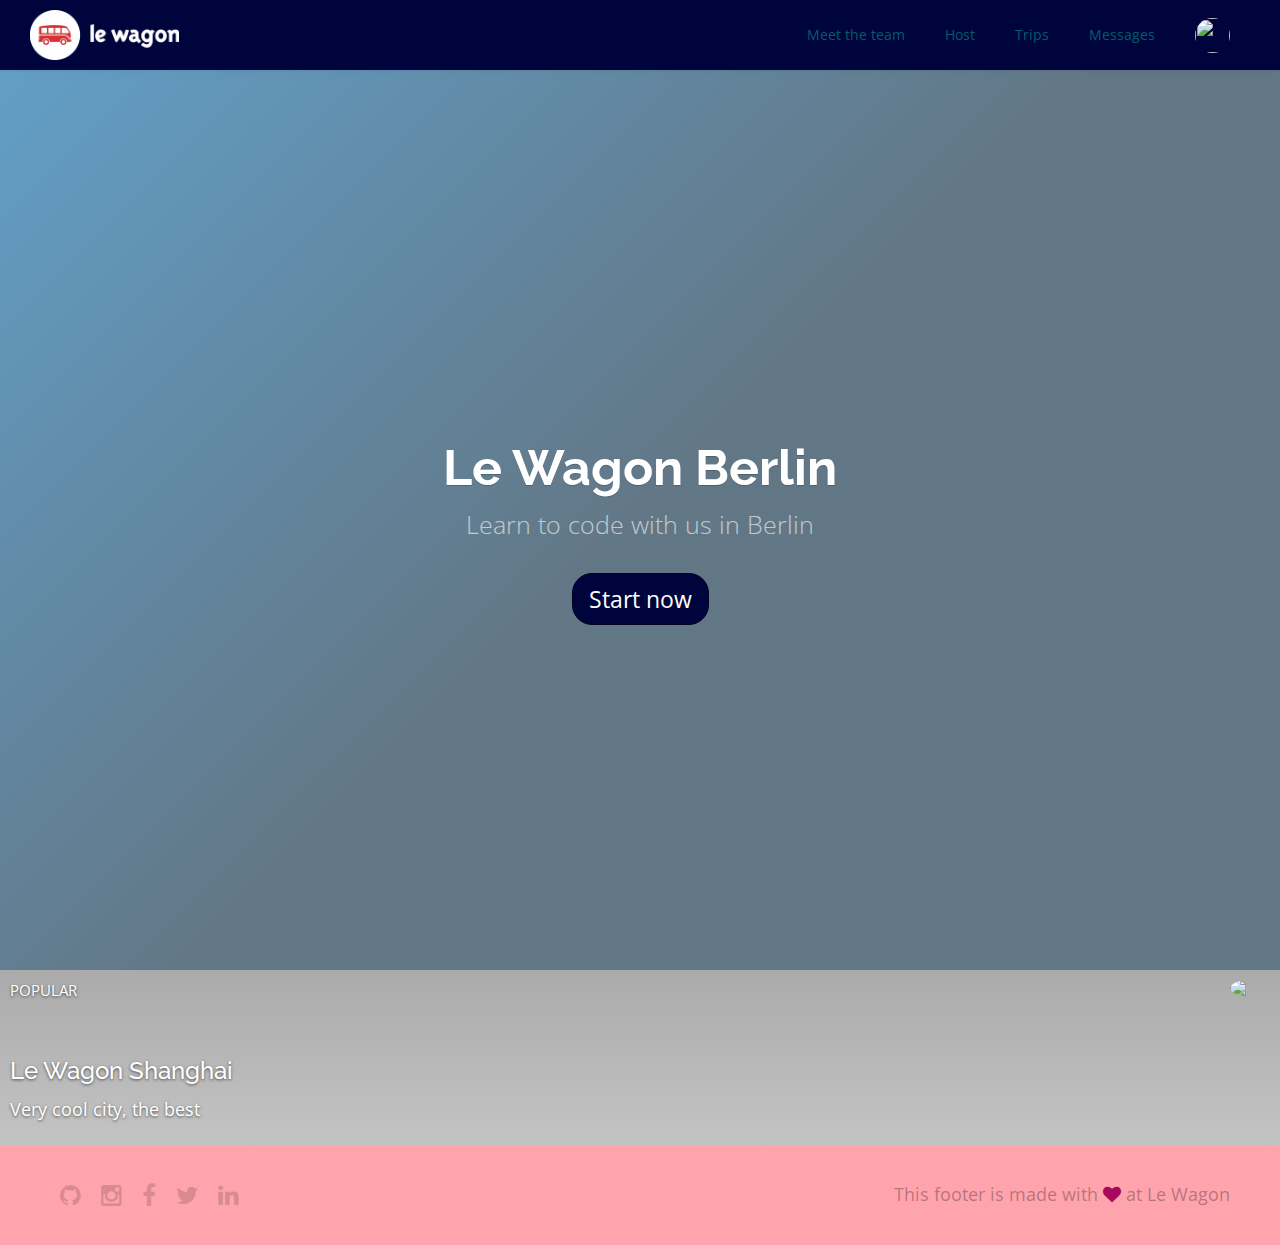
==== commit 473801b9: "Automated commit at 2018-02-12 05:44:58 UTC by middleman-deploy 2.0.0-alpha" ====
--- a/index.html
+++ b/index.html
@@ -7,7 +7,7 @@
           content="width=device-width, initial-scale=1, shrink-to-fit=no">
     <!-- Use the title from a page's frontmatter if it has one -->
     <title>Le Wagon - Middleman</title>
-    <link href="stylesheets/application-e9015bc2.css" rel="stylesheet" />
+    <link href="stylesheets/application-29723043.css" rel="stylesheet" />
     <script src="javascripts/application-93de88c9.js"></script>
     <link href="images/favicon-f15af148.png" rel="icon" type="image/png" />
   </head>
--- a/stylesheets/application-29723043.css
+++ b/stylesheets/application-29723043.css
@@ -0,0 +1,8 @@
+@import url("https://fonts.googleapis.com/css?family=Open+Sans:400,300,700|Raleway:400,100,300,700,500");@font-face{font-family:"Font Name";src:url(/fonts/FontFile.eot);src:url(/fonts/FontFile.eot?#iefix) format("embedded-opentype"),url(/fonts/FontFile.woff) format("woff"),url(/fonts/FontFile.ttf) format("truetype")}/*!
+ * Bootstrap v3.3.7 (http://getbootstrap.com)
+ * Copyright 2011-2016 Twitter, Inc.
+ * Licensed under MIT (https://github.com/twbs/bootstrap/blob/master/LICENSE)
+ *//*! normalize.css v3.0.3 | MIT License | github.com/necolas/normalize.css */html{font-family:sans-serif;-ms-text-size-adjust:100%;-webkit-text-size-adjust:100%}body{margin:0}article,aside,details,figcaption,figure,footer,header,hgroup,main,menu,nav,section,summary{display:block}audio,canvas,progress,video{display:inline-block;vertical-align:baseline}audio:not([controls]){display:none;height:0}[hidden],template{display:none}a{background-color:transparent}a:active,a:hover{outline:0}abbr[title]{border-bottom:1px dotted}b,strong{font-weight:bold}dfn{font-style:italic}h1{font-size:2em;margin:0.67em 0}mark{background:#ff0;color:#000}small{font-size:80%}sub,sup{font-size:75%;line-height:0;position:relative;vertical-align:baseline}sup{top:-0.5em}sub{bottom:-0.25em}img{border:0}svg:not(:root){overflow:hidden}figure{margin:1em 40px}hr{-webkit-box-sizing:content-box;box-sizing:content-box;height:0}pre{overflow:auto}code,kbd,pre,samp{font-family:monospace, monospace;font-size:1em}button,input,optgroup,select,textarea{color:inherit;font:inherit;margin:0}button{overflow:visible}button,select{text-transform:none}button,html input[type="button"],input[type="reset"],input[type="submit"]{-webkit-appearance:button;cursor:pointer}button[disabled],html input[disabled]{cursor:default}button::-moz-focus-inner,input::-moz-focus-inner{border:0;padding:0}input{line-height:normal}input[type="checkbox"],input[type="radio"]{-webkit-box-sizing:border-box;box-sizing:border-box;padding:0}input[type="number"]::-webkit-inner-spin-button,input[type="number"]::-webkit-outer-spin-button{height:auto}input[type="search"]{-webkit-appearance:textfield;-webkit-box-sizing:content-box;box-sizing:content-box}input[type="search"]::-webkit-search-cancel-button,input[type="search"]::-webkit-search-decoration{-webkit-appearance:none}fieldset{border:1px solid #c0c0c0;margin:0 2px;padding:0.35em 0.625em 0.75em}legend{border:0;padding:0}textarea{overflow:auto}optgroup{font-weight:bold}table{border-collapse:collapse;border-spacing:0}td,th{padding:0}/*! Source: https://github.com/h5bp/html5-boilerplate/blob/master/src/css/main.css */@media print{*,*:before,*:after{background:transparent !important;color:#000 !important;-webkit-box-shadow:none !important;box-shadow:none !important;text-shadow:none !important}a,a:visited{text-decoration:underline}a[href]:after{content:" (" attr(href) ")"}abbr[title]:after{content:" (" attr(title) ")"}a[href^="#"]:after,a[href^="javascript:"]:after{content:""}pre,blockquote{border:1px solid #999;page-break-inside:avoid}thead{display:table-header-group}tr,img{page-break-inside:avoid}img{max-width:100% !important}p,h2,h3{orphans:3;widows:3}h2,h3{page-break-after:avoid}.navbar{display:none}.btn>.caret,.dropup>.btn>.caret{border-top-color:#000 !important}.label{border:1px solid #000}.table{border-collapse:collapse !important}.table td,.table th{background-color:#fff !important}.table-bordered th,.table-bordered td{border:1px solid #ddd !important}}@font-face{font-family:'Glyphicons Halflings';src:url("../assets/bootstrap/glyphicons-halflings-regular-86b6f62b.eot");src:url("../assets/bootstrap/glyphicons-halflings-regular-86b6f62b.eot?#iefix") format("embedded-opentype"),url("../assets/bootstrap/glyphicons-halflings-regular-ca35b697.woff2") format("woff2"),url("../assets/bootstrap/glyphicons-halflings-regular-278e49a8.woff") format("woff"),url("../assets/bootstrap/glyphicons-halflings-regular-44bc1850.ttf") format("truetype"),url("../assets/bootstrap/glyphicons-halflings-regular-de51a849.svg#glyphicons_halflingsregular") format("svg")}.glyphicon{position:relative;top:1px;display:inline-block;font-family:'Glyphicons Halflings';font-style:normal;font-weight:normal;line-height:1;-webkit-font-smoothing:antialiased;-moz-osx-font-smoothing:grayscale}.glyphicon-asterisk:before{content:"\002a"}.glyphicon-plus:before{content:"\002b"}.glyphicon-euro:before,.glyphicon-eur:before{content:"\20ac"}.glyphicon-minus:before{content:"\2212"}.glyphicon-cloud:before{content:"\2601"}.glyphicon-envelope:before{content:"\2709"}.glyphicon-pencil:before{content:"\270f"}.glyphicon-glass:before{content:"\e001"}.glyphicon-music:before{content:"\e002"}.glyphicon-search:before{content:"\e003"}.glyphicon-heart:before{content:"\e005"}.glyphicon-star:before{content:"\e006"}.glyphicon-star-empty:before{content:"\e007"}.glyphicon-user:before{content:"\e008"}.glyphicon-film:before{content:"\e009"}.glyphicon-th-large:before{content:"\e010"}.glyphicon-th:before{content:"\e011"}.glyphicon-th-list:before{content:"\e012"}.glyphicon-ok:before{content:"\e013"}.glyphicon-remove:before{content:"\e014"}.glyphicon-zoom-in:before{content:"\e015"}.glyphicon-zoom-out:before{content:"\e016"}.glyphicon-off:before{content:"\e017"}.glyphicon-signal:before{content:"\e018"}.glyphicon-cog:before{content:"\e019"}.glyphicon-trash:before{content:"\e020"}.glyphicon-home:before{content:"\e021"}.glyphicon-file:before{content:"\e022"}.glyphicon-time:before{content:"\e023"}.glyphicon-road:before{content:"\e024"}.glyphicon-download-alt:before{content:"\e025"}.glyphicon-download:before{content:"\e026"}.glyphicon-upload:before{content:"\e027"}.glyphicon-inbox:before{content:"\e028"}.glyphicon-play-circle:before{content:"\e029"}.glyphicon-repeat:before{content:"\e030"}.glyphicon-refresh:before{content:"\e031"}.glyphicon-list-alt:before{content:"\e032"}.glyphicon-lock:before{content:"\e033"}.glyphicon-flag:before{content:"\e034"}.glyphicon-headphones:before{content:"\e035"}.glyphicon-volume-off:before{content:"\e036"}.glyphicon-volume-down:before{content:"\e037"}.glyphicon-volume-up:before{content:"\e038"}.glyphicon-qrcode:before{content:"\e039"}.glyphicon-barcode:before{content:"\e040"}.glyphicon-tag:before{content:"\e041"}.glyphicon-tags:before{content:"\e042"}.glyphicon-book:before{content:"\e043"}.glyphicon-bookmark:before{content:"\e044"}.glyphicon-print:before{content:"\e045"}.glyphicon-camera:before{content:"\e046"}.glyphicon-font:before{content:"\e047"}.glyphicon-bold:before{content:"\e048"}.glyphicon-italic:before{content:"\e049"}.glyphicon-text-height:before{content:"\e050"}.glyphicon-text-width:before{content:"\e051"}.glyphicon-align-left:before{content:"\e052"}.glyphicon-align-center:before{content:"\e053"}.glyphicon-align-right:before{content:"\e054"}.glyphicon-align-justify:before{content:"\e055"}.glyphicon-list:before{content:"\e056"}.glyphicon-indent-left:before{content:"\e057"}.glyphicon-indent-right:before{content:"\e058"}.glyphicon-facetime-video:before{content:"\e059"}.glyphicon-picture:before{content:"\e060"}.glyphicon-map-marker:before{content:"\e062"}.glyphicon-adjust:before{content:"\e063"}.glyphicon-tint:before{content:"\e064"}.glyphicon-edit:before{content:"\e065"}.glyphicon-share:before{content:"\e066"}.glyphicon-check:before{content:"\e067"}.glyphicon-move:before{content:"\e068"}.glyphicon-step-backward:before{content:"\e069"}.glyphicon-fast-backward:before{content:"\e070"}.glyphicon-backward:before{content:"\e071"}.glyphicon-play:before{content:"\e072"}.glyphicon-pause:before{content:"\e073"}.glyphicon-stop:before{content:"\e074"}.glyphicon-forward:before{content:"\e075"}.glyphicon-fast-forward:before{content:"\e076"}.glyphicon-step-forward:before{content:"\e077"}.glyphicon-eject:before{content:"\e078"}.glyphicon-chevron-left:before{content:"\e079"}.glyphicon-chevron-right:before{content:"\e080"}.glyphicon-plus-sign:before{content:"\e081"}.glyphicon-minus-sign:before{content:"\e082"}.glyphicon-remove-sign:before{content:"\e083"}.glyphicon-ok-sign:before{content:"\e084"}.glyphicon-question-sign:before{content:"\e085"}.glyphicon-info-sign:before{content:"\e086"}.glyphicon-screenshot:before{content:"\e087"}.glyphicon-remove-circle:before{content:"\e088"}.glyphicon-ok-circle:before{content:"\e089"}.glyphicon-ban-circle:before{content:"\e090"}.glyphicon-arrow-left:before{content:"\e091"}.glyphicon-arrow-right:before{content:"\e092"}.glyphicon-arrow-up:before{content:"\e093"}.glyphicon-arrow-down:before{content:"\e094"}.glyphicon-share-alt:before{content:"\e095"}.glyphicon-resize-full:before{content:"\e096"}.glyphicon-resize-small:before{content:"\e097"}.glyphicon-exclamation-sign:before{content:"\e101"}.glyphicon-gift:before{content:"\e102"}.glyphicon-leaf:before{content:"\e103"}.glyphicon-fire:before{content:"\e104"}.glyphicon-eye-open:before{content:"\e105"}.glyphicon-eye-close:before{content:"\e106"}.glyphicon-warning-sign:before{content:"\e107"}.glyphicon-plane:before{content:"\e108"}.glyphicon-calendar:before{content:"\e109"}.glyphicon-random:before{content:"\e110"}.glyphicon-comment:before{content:"\e111"}.glyphicon-magnet:before{content:"\e112"}.glyphicon-chevron-up:before{content:"\e113"}.glyphicon-chevron-down:before{content:"\e114"}.glyphicon-retweet:before{content:"\e115"}.glyphicon-shopping-cart:before{content:"\e116"}.glyphicon-folder-close:before{content:"\e117"}.glyphicon-folder-open:before{content:"\e118"}.glyphicon-resize-vertical:before{content:"\e119"}.glyphicon-resize-horizontal:before{content:"\e120"}.glyphicon-hdd:before{content:"\e121"}.glyphicon-bullhorn:before{content:"\e122"}.glyphicon-bell:before{content:"\e123"}.glyphicon-certificate:before{content:"\e124"}.glyphicon-thumbs-up:before{content:"\e125"}.glyphicon-thumbs-down:before{content:"\e126"}.glyphicon-hand-right:before{content:"\e127"}.glyphicon-hand-left:before{content:"\e128"}.glyphicon-hand-up:before{content:"\e129"}.glyphicon-hand-down:before{content:"\e130"}.glyphicon-circle-arrow-right:before{content:"\e131"}.glyphicon-circle-arrow-left:before{content:"\e132"}.glyphicon-circle-arrow-up:before{content:"\e133"}.glyphicon-circle-arrow-down:before{content:"\e134"}.glyphicon-globe:before{content:"\e135"}.glyphicon-wrench:before{content:"\e136"}.glyphicon-tasks:before{content:"\e137"}.glyphicon-filter:before{content:"\e138"}.glyphicon-briefcase:before{content:"\e139"}.glyphicon-fullscreen:before{content:"\e140"}.glyphicon-dashboard:before{content:"\e141"}.glyphicon-paperclip:before{content:"\e142"}.glyphicon-heart-empty:before{content:"\e143"}.glyphicon-link:before{content:"\e144"}.glyphicon-phone:before{content:"\e145"}.glyphicon-pushpin:before{content:"\e146"}.glyphicon-usd:before{content:"\e148"}.glyphicon-gbp:before{content:"\e149"}.glyphicon-sort:before{content:"\e150"}.glyphicon-sort-by-alphabet:before{content:"\e151"}.glyphicon-sort-by-alphabet-alt:before{content:"\e152"}.glyphicon-sort-by-order:before{content:"\e153"}.glyphicon-sort-by-order-alt:before{content:"\e154"}.glyphicon-sort-by-attributes:before{content:"\e155"}.glyphicon-sort-by-attributes-alt:before{content:"\e156"}.glyphicon-unchecked:before{content:"\e157"}.glyphicon-expand:before{content:"\e158"}.glyphicon-collapse-down:before{content:"\e159"}.glyphicon-collapse-up:before{content:"\e160"}.glyphicon-log-in:before{content:"\e161"}.glyphicon-flash:before{content:"\e162"}.glyphicon-log-out:before{content:"\e163"}.glyphicon-new-window:before{content:"\e164"}.glyphicon-record:before{content:"\e165"}.glyphicon-save:before{content:"\e166"}.glyphicon-open:before{content:"\e167"}.glyphicon-saved:before{content:"\e168"}.glyphicon-import:before{content:"\e169"}.glyphicon-export:before{content:"\e170"}.glyphicon-send:before{content:"\e171"}.glyphicon-floppy-disk:before{content:"\e172"}.glyphicon-floppy-saved:before{content:"\e173"}.glyphicon-floppy-remove:before{content:"\e174"}.glyphicon-floppy-save:before{content:"\e175"}.glyphicon-floppy-open:before{content:"\e176"}.glyphicon-credit-card:before{content:"\e177"}.glyphicon-transfer:before{content:"\e178"}.glyphicon-cutlery:before{content:"\e179"}.glyphicon-header:before{content:"\e180"}.glyphicon-compressed:before{content:"\e181"}.glyphicon-earphone:before{content:"\e182"}.glyphicon-phone-alt:before{content:"\e183"}.glyphicon-tower:before{content:"\e184"}.glyphicon-stats:before{content:"\e185"}.glyphicon-sd-video:before{content:"\e186"}.glyphicon-hd-video:before{content:"\e187"}.glyphicon-subtitles:before{content:"\e188"}.glyphicon-sound-stereo:before{content:"\e189"}.glyphicon-sound-dolby:before{content:"\e190"}.glyphicon-sound-5-1:before{content:"\e191"}.glyphicon-sound-6-1:before{content:"\e192"}.glyphicon-sound-7-1:before{content:"\e193"}.glyphicon-copyright-mark:before{content:"\e194"}.glyphicon-registration-mark:before{content:"\e195"}.glyphicon-cloud-download:before{content:"\e197"}.glyphicon-cloud-upload:before{content:"\e198"}.glyphicon-tree-conifer:before{content:"\e199"}.glyphicon-tree-deciduous:before{content:"\e200"}.glyphicon-cd:before{content:"\e201"}.glyphicon-save-file:before{content:"\e202"}.glyphicon-open-file:before{content:"\e203"}.glyphicon-level-up:before{content:"\e204"}.glyphicon-copy:before{content:"\e205"}.glyphicon-paste:before{content:"\e206"}.glyphicon-alert:before{content:"\e209"}.glyphicon-equalizer:before{content:"\e210"}.glyphicon-king:before{content:"\e211"}.glyphicon-queen:before{content:"\e212"}.glyphicon-pawn:before{content:"\e213"}.glyphicon-bishop:before{content:"\e214"}.glyphicon-knight:before{content:"\e215"}.glyphicon-baby-formula:before{content:"\e216"}.glyphicon-tent:before{content:"\26fa"}.glyphicon-blackboard:before{content:"\e218"}.glyphicon-bed:before{content:"\e219"}.glyphicon-apple:before{content:"\f8ff"}.glyphicon-erase:before{content:"\e221"}.glyphicon-hourglass:before{content:"\231b"}.glyphicon-lamp:before{content:"\e223"}.glyphicon-duplicate:before{content:"\e224"}.glyphicon-piggy-bank:before{content:"\e225"}.glyphicon-scissors:before{content:"\e226"}.glyphicon-bitcoin:before{content:"\e227"}.glyphicon-btc:before{content:"\e227"}.glyphicon-xbt:before{content:"\e227"}.glyphicon-yen:before{content:"\00a5"}.glyphicon-jpy:before{content:"\00a5"}.glyphicon-ruble:before{content:"\20bd"}.glyphicon-rub:before{content:"\20bd"}.glyphicon-scale:before{content:"\e230"}.glyphicon-ice-lolly:before{content:"\e231"}.glyphicon-ice-lolly-tasted:before{content:"\e232"}.glyphicon-education:before{content:"\e233"}.glyphicon-option-horizontal:before{content:"\e234"}.glyphicon-option-vertical:before{content:"\e235"}.glyphicon-menu-hamburger:before{content:"\e236"}.glyphicon-modal-window:before{content:"\e237"}.glyphicon-oil:before{content:"\e238"}.glyphicon-grain:before{content:"\e239"}.glyphicon-sunglasses:before{content:"\e240"}.glyphicon-text-size:before{content:"\e241"}.glyphicon-text-color:before{content:"\e242"}.glyphicon-text-background:before{content:"\e243"}.glyphicon-object-align-top:before{content:"\e244"}.glyphicon-object-align-bottom:before{content:"\e245"}.glyphicon-object-align-horizontal:before{content:"\e246"}.glyphicon-object-align-left:before{content:"\e247"}.glyphicon-object-align-vertical:before{content:"\e248"}.glyphicon-object-align-right:before{content:"\e249"}.glyphicon-triangle-right:before{content:"\e250"}.glyphicon-triangle-left:before{content:"\e251"}.glyphicon-triangle-bottom:before{content:"\e252"}.glyphicon-triangle-top:before{content:"\e253"}.glyphicon-console:before{content:"\e254"}.glyphicon-superscript:before{content:"\e255"}.glyphicon-subscript:before{content:"\e256"}.glyphicon-menu-left:before{content:"\e257"}.glyphicon-menu-right:before{content:"\e258"}.glyphicon-menu-down:before{content:"\e259"}.glyphicon-menu-up:before{content:"\e260"}*{-webkit-box-sizing:border-box;box-sizing:border-box}*:before,*:after{-webkit-box-sizing:border-box;box-sizing:border-box}html{font-size:10px;-webkit-tap-highlight-color:transparent}body{font-family:"Open Sans", "Helvetica", "sans-serif";font-size:18px;line-height:1.42857143;color:#939393;background-color:#F4F4F4}input,button,select,textarea{font-family:inherit;font-size:inherit;line-height:inherit}a{color:#00043C;text-decoration:none}a:hover,a:focus{color:black;text-decoration:underline}a:focus{outline:5px auto -webkit-focus-ring-color;outline-offset:-2px}figure{margin:0}img{vertical-align:middle}.img-responsive{display:block;max-width:100%;height:auto}.img-rounded{border-radius:20px}.img-thumbnail{padding:4px;line-height:1.42857143;background-color:#F4F4F4;border:1px solid #ddd;border-radius:20px;-webkit-transition:all 0.2s ease-in-out;transition:all 0.2s ease-in-out;display:inline-block;max-width:100%;height:auto}.img-circle{border-radius:50%}hr{margin-top:25px;margin-bottom:25px;border:0;border-top:1px solid white}.sr-only{position:absolute;width:1px;height:1px;margin:-1px;padding:0;overflow:hidden;clip:rect(0, 0, 0, 0);border:0}.sr-only-focusable:active,.sr-only-focusable:focus{position:static;width:auto;height:auto;margin:0;overflow:visible;clip:auto}[role="button"]{cursor:pointer}h1,h2,h3,h4,h5,h6,.h1,.h2,.h3,.h4,.h5,.h6{font-family:"Raleway", "Helvetica", "sans-serif";font-weight:500;line-height:1.1;color:inherit}h1 small,h1 .small,h2 small,h2 .small,h3 small,h3 .small,h4 small,h4 .small,h5 small,h5 .small,h6 small,h6 .small,.h1 small,.h1 .small,.h2 small,.h2 .small,.h3 small,.h3 .small,.h4 small,.h4 .small,.h5 small,.h5 .small,.h6 small,.h6 .small{font-weight:normal;line-height:1;color:#d7d7d7}h1,.h1,h2,.h2,h3,.h3{margin-top:25px;margin-bottom:12.5px}h1 small,h1 .small,.h1 small,.h1 .small,h2 small,h2 .small,.h2 small,.h2 .small,h3 small,h3 .small,.h3 small,.h3 .small{font-size:65%}h4,.h4,h5,.h5,h6,.h6{margin-top:12.5px;margin-bottom:12.5px}h4 small,h4 .small,.h4 small,.h4 .small,h5 small,h5 .small,.h5 small,.h5 .small,h6 small,h6 .small,.h6 small,.h6 .small{font-size:75%}h1,.h1{font-size:46px}h2,.h2{font-size:38px}h3,.h3{font-size:31px}h4,.h4{font-size:23px}h5,.h5{font-size:18px}h6,.h6{font-size:16px}p{margin:0 0 12.5px}.lead{margin-bottom:25px;font-size:20px;font-weight:300;line-height:1.4}@media (min-width: 768px){.lead{font-size:27px}}small,.small{font-size:88%}mark,.mark{background-color:#fcf8e3;padding:.2em}.text-left{text-align:left}.text-right{text-align:right}.text-center{text-align:center}.text-justify{text-align:justify}.text-nowrap{white-space:nowrap}.text-lowercase{text-transform:lowercase}.text-uppercase,.initialism{text-transform:uppercase}.text-capitalize{text-transform:capitalize}.text-muted{color:#d7d7d7}.text-primary{color:#00043C}a.text-primary:hover,a.text-primary:focus{color:#000109}.text-success{color:#3c763d}a.text-success:hover,a.text-success:focus{color:#2b542c}.text-info{color:#31708f}a.text-info:hover,a.text-info:focus{color:#245269}.text-warning{color:#8a6d3b}a.text-warning:hover,a.text-warning:focus{color:#66512c}.text-danger{color:#a94442}a.text-danger:hover,a.text-danger:focus{color:#843534}.bg-primary{color:#fff}.bg-primary{background-color:#00043C}a.bg-primary:hover,a.bg-primary:focus{background-color:#000109}.bg-success{background-color:#dff0d8}a.bg-success:hover,a.bg-success:focus{background-color:#c1e2b3}.bg-info{background-color:#d9edf7}a.bg-info:hover,a.bg-info:focus{background-color:#afd9ee}.bg-warning{background-color:#fcf8e3}a.bg-warning:hover,a.bg-warning:focus{background-color:#f7ecb5}.bg-danger{background-color:#f2dede}a.bg-danger:hover,a.bg-danger:focus{background-color:#e4b9b9}.page-header{padding-bottom:11.5px;margin:50px 0 25px;border-bottom:1px solid white}ul,ol{margin-top:0;margin-bottom:12.5px}ul ul,ul ol,ol ul,ol ol{margin-bottom:0}.list-unstyled{padding-left:0;list-style:none}.list-inline{padding-left:0;list-style:none;margin-left:-5px}.list-inline>li{display:inline-block;padding-left:5px;padding-right:5px}dl{margin-top:0;margin-bottom:25px}dt,dd{line-height:1.42857143}dt{font-weight:bold}dd{margin-left:0}.dl-horizontal dd:before,.dl-horizontal dd:after{content:" ";display:table}.dl-horizontal dd:after{clear:both}@media (min-width: 768px){.dl-horizontal dt{float:left;width:160px;clear:left;text-align:right;overflow:hidden;text-overflow:ellipsis;white-space:nowrap}.dl-horizontal dd{margin-left:180px}}abbr[title],abbr[data-original-title]{cursor:help;border-bottom:1px dotted #d7d7d7}.initialism{font-size:90%}blockquote{padding:12.5px 25px;margin:0 0 25px;font-size:22.5px;border-left:5px solid white}blockquote p:last-child,blockquote ul:last-child,blockquote ol:last-child{margin-bottom:0}blockquote footer,blockquote small,blockquote .small{display:block;font-size:80%;line-height:1.42857143;color:#d7d7d7}blockquote footer:before,blockquote small:before,blockquote .small:before{content:'\2014 \00A0'}.blockquote-reverse,blockquote.pull-right{padding-right:15px;padding-left:0;border-right:5px solid white;border-left:0;text-align:right}.blockquote-reverse footer:before,.blockquote-reverse small:before,.blockquote-reverse .small:before,blockquote.pull-right footer:before,blockquote.pull-right small:before,blockquote.pull-right .small:before{content:''}.blockquote-reverse footer:after,.blockquote-reverse small:after,.blockquote-reverse .small:after,blockquote.pull-right footer:after,blockquote.pull-right small:after,blockquote.pull-right .small:after{content:'\00A0 \2014'}address{margin-bottom:25px;font-style:normal;line-height:1.42857143}code,kbd,pre,samp{font-family:Menlo, Monaco, Consolas, "Courier New", monospace}code{padding:2px 4px;font-size:90%;color:#c7254e;background-color:#f9f2f4;border-radius:20px}kbd{padding:2px 4px;font-size:90%;color:#fff;background-color:#333;border-radius:20px;-webkit-box-shadow:inset 0 -1px 0 rgba(0,0,0,0.25);box-shadow:inset 0 -1px 0 rgba(0,0,0,0.25)}kbd kbd{padding:0;font-size:100%;font-weight:bold;-webkit-box-shadow:none;box-shadow:none}pre{display:block;padding:12px;margin:0 0 12.5px;font-size:17px;line-height:1.42857143;word-break:break-all;word-wrap:break-word;color:#939393;background-color:#f5f5f5;border:1px solid #ccc;border-radius:20px}pre code{padding:0;font-size:inherit;color:inherit;white-space:pre-wrap;background-color:transparent;border-radius:0}.pre-scrollable{max-height:340px;overflow-y:scroll}.container{margin-right:auto;margin-left:auto;padding-left:15px;padding-right:15px}.container:before,.container:after{content:" ";display:table}.container:after{clear:both}@media (min-width: 768px){.container{width:750px}}@media (min-width: 992px){.container{width:970px}}@media (min-width: 1200px){.container{width:1170px}}.container-fluid{margin-right:auto;margin-left:auto;padding-left:15px;padding-right:15px}.container-fluid:before,.container-fluid:after{content:" ";display:table}.container-fluid:after{clear:both}.row{margin-left:-15px;margin-right:-15px}.row:before,.row:after{content:" ";display:table}.row:after{clear:both}.col-xs-1,.col-sm-1,.col-md-1,.col-lg-1,.col-xs-2,.col-sm-2,.col-md-2,.col-lg-2,.col-xs-3,.col-sm-3,.col-md-3,.col-lg-3,.col-xs-4,.col-sm-4,.col-md-4,.col-lg-4,.col-xs-5,.col-sm-5,.col-md-5,.col-lg-5,.col-xs-6,.col-sm-6,.col-md-6,.col-lg-6,.col-xs-7,.col-sm-7,.col-md-7,.col-lg-7,.col-xs-8,.col-sm-8,.col-md-8,.col-lg-8,.col-xs-9,.col-sm-9,.col-md-9,.col-lg-9,.col-xs-10,.col-sm-10,.col-md-10,.col-lg-10,.col-xs-11,.col-sm-11,.col-md-11,.col-lg-11,.col-xs-12,.col-sm-12,.col-md-12,.col-lg-12{position:relative;min-height:1px;padding-left:15px;padding-right:15px}.col-xs-1,.col-xs-2,.col-xs-3,.col-xs-4,.col-xs-5,.col-xs-6,.col-xs-7,.col-xs-8,.col-xs-9,.col-xs-10,.col-xs-11,.col-xs-12{float:left}.col-xs-1{width:8.33333333%}.col-xs-2{width:16.66666667%}.col-xs-3{width:25%}.col-xs-4{width:33.33333333%}.col-xs-5{width:41.66666667%}.col-xs-6{width:50%}.col-xs-7{width:58.33333333%}.col-xs-8{width:66.66666667%}.col-xs-9{width:75%}.col-xs-10{width:83.33333333%}.col-xs-11{width:91.66666667%}.col-xs-12{width:100%}.col-xs-pull-0{right:auto}.col-xs-pull-1{right:8.33333333%}.col-xs-pull-2{right:16.66666667%}.col-xs-pull-3{right:25%}.col-xs-pull-4{right:33.33333333%}.col-xs-pull-5{right:41.66666667%}.col-xs-pull-6{right:50%}.col-xs-pull-7{right:58.33333333%}.col-xs-pull-8{right:66.66666667%}.col-xs-pull-9{right:75%}.col-xs-pull-10{right:83.33333333%}.col-xs-pull-11{right:91.66666667%}.col-xs-pull-12{right:100%}.col-xs-push-0{left:auto}.col-xs-push-1{left:8.33333333%}.col-xs-push-2{left:16.66666667%}.col-xs-push-3{left:25%}.col-xs-push-4{left:33.33333333%}.col-xs-push-5{left:41.66666667%}.col-xs-push-6{left:50%}.col-xs-push-7{left:58.33333333%}.col-xs-push-8{left:66.66666667%}.col-xs-push-9{left:75%}.col-xs-push-10{left:83.33333333%}.col-xs-push-11{left:91.66666667%}.col-xs-push-12{left:100%}.col-xs-offset-0{margin-left:0%}.col-xs-offset-1{margin-left:8.33333333%}.col-xs-offset-2{margin-left:16.66666667%}.col-xs-offset-3{margin-left:25%}.col-xs-offset-4{margin-left:33.33333333%}.col-xs-offset-5{margin-left:41.66666667%}.col-xs-offset-6{margin-left:50%}.col-xs-offset-7{margin-left:58.33333333%}.col-xs-offset-8{margin-left:66.66666667%}.col-xs-offset-9{margin-left:75%}.col-xs-offset-10{margin-left:83.33333333%}.col-xs-offset-11{margin-left:91.66666667%}.col-xs-offset-12{margin-left:100%}@media (min-width: 768px){.col-sm-1,.col-sm-2,.col-sm-3,.col-sm-4,.col-sm-5,.col-sm-6,.col-sm-7,.col-sm-8,.col-sm-9,.col-sm-10,.col-sm-11,.col-sm-12{float:left}.col-sm-1{width:8.33333333%}.col-sm-2{width:16.66666667%}.col-sm-3{width:25%}.col-sm-4{width:33.33333333%}.col-sm-5{width:41.66666667%}.col-sm-6{width:50%}.col-sm-7{width:58.33333333%}.col-sm-8{width:66.66666667%}.col-sm-9{width:75%}.col-sm-10{width:83.33333333%}.col-sm-11{width:91.66666667%}.col-sm-12{width:100%}.col-sm-pull-0{right:auto}.col-sm-pull-1{right:8.33333333%}.col-sm-pull-2{right:16.66666667%}.col-sm-pull-3{right:25%}.col-sm-pull-4{right:33.33333333%}.col-sm-pull-5{right:41.66666667%}.col-sm-pull-6{right:50%}.col-sm-pull-7{right:58.33333333%}.col-sm-pull-8{right:66.66666667%}.col-sm-pull-9{right:75%}.col-sm-pull-10{right:83.33333333%}.col-sm-pull-11{right:91.66666667%}.col-sm-pull-12{right:100%}.col-sm-push-0{left:auto}.col-sm-push-1{left:8.33333333%}.col-sm-push-2{left:16.66666667%}.col-sm-push-3{left:25%}.col-sm-push-4{left:33.33333333%}.col-sm-push-5{left:41.66666667%}.col-sm-push-6{left:50%}.col-sm-push-7{left:58.33333333%}.col-sm-push-8{left:66.66666667%}.col-sm-push-9{left:75%}.col-sm-push-10{left:83.33333333%}.col-sm-push-11{left:91.66666667%}.col-sm-push-12{left:100%}.col-sm-offset-0{margin-left:0%}.col-sm-offset-1{margin-left:8.33333333%}.col-sm-offset-2{margin-left:16.66666667%}.col-sm-offset-3{margin-left:25%}.col-sm-offset-4{margin-left:33.33333333%}.col-sm-offset-5{margin-left:41.66666667%}.col-sm-offset-6{margin-left:50%}.col-sm-offset-7{margin-left:58.33333333%}.col-sm-offset-8{margin-left:66.66666667%}.col-sm-offset-9{margin-left:75%}.col-sm-offset-10{margin-left:83.33333333%}.col-sm-offset-11{margin-left:91.66666667%}.col-sm-offset-12{margin-left:100%}}@media (min-width: 992px){.col-md-1,.col-md-2,.col-md-3,.col-md-4,.col-md-5,.col-md-6,.col-md-7,.col-md-8,.col-md-9,.col-md-10,.col-md-11,.col-md-12{float:left}.col-md-1{width:8.33333333%}.col-md-2{width:16.66666667%}.col-md-3{width:25%}.col-md-4{width:33.33333333%}.col-md-5{width:41.66666667%}.col-md-6{width:50%}.col-md-7{width:58.33333333%}.col-md-8{width:66.66666667%}.col-md-9{width:75%}.col-md-10{width:83.33333333%}.col-md-11{width:91.66666667%}.col-md-12{width:100%}.col-md-pull-0{right:auto}.col-md-pull-1{right:8.33333333%}.col-md-pull-2{right:16.66666667%}.col-md-pull-3{right:25%}.col-md-pull-4{right:33.33333333%}.col-md-pull-5{right:41.66666667%}.col-md-pull-6{right:50%}.col-md-pull-7{right:58.33333333%}.col-md-pull-8{right:66.66666667%}.col-md-pull-9{right:75%}.col-md-pull-10{right:83.33333333%}.col-md-pull-11{right:91.66666667%}.col-md-pull-12{right:100%}.col-md-push-0{left:auto}.col-md-push-1{left:8.33333333%}.col-md-push-2{left:16.66666667%}.col-md-push-3{left:25%}.col-md-push-4{left:33.33333333%}.col-md-push-5{left:41.66666667%}.col-md-push-6{left:50%}.col-md-push-7{left:58.33333333%}.col-md-push-8{left:66.66666667%}.col-md-push-9{left:75%}.col-md-push-10{left:83.33333333%}.col-md-push-11{left:91.66666667%}.col-md-push-12{left:100%}.col-md-offset-0{margin-left:0%}.col-md-offset-1{margin-left:8.33333333%}.col-md-offset-2{margin-left:16.66666667%}.col-md-offset-3{margin-left:25%}.col-md-offset-4{margin-left:33.33333333%}.col-md-offset-5{margin-left:41.66666667%}.col-md-offset-6{margin-left:50%}.col-md-offset-7{margin-left:58.33333333%}.col-md-offset-8{margin-left:66.66666667%}.col-md-offset-9{margin-left:75%}.col-md-offset-10{margin-left:83.33333333%}.col-md-offset-11{margin-left:91.66666667%}.col-md-offset-12{margin-left:100%}}@media (min-width: 1200px){.col-lg-1,.col-lg-2,.col-lg-3,.col-lg-4,.col-lg-5,.col-lg-6,.col-lg-7,.col-lg-8,.col-lg-9,.col-lg-10,.col-lg-11,.col-lg-12{float:left}.col-lg-1{width:8.33333333%}.col-lg-2{width:16.66666667%}.col-lg-3{width:25%}.col-lg-4{width:33.33333333%}.col-lg-5{width:41.66666667%}.col-lg-6{width:50%}.col-lg-7{width:58.33333333%}.col-lg-8{width:66.66666667%}.col-lg-9{width:75%}.col-lg-10{width:83.33333333%}.col-lg-11{width:91.66666667%}.col-lg-12{width:100%}.col-lg-pull-0{right:auto}.col-lg-pull-1{right:8.33333333%}.col-lg-pull-2{right:16.66666667%}.col-lg-pull-3{right:25%}.col-lg-pull-4{right:33.33333333%}.col-lg-pull-5{right:41.66666667%}.col-lg-pull-6{right:50%}.col-lg-pull-7{right:58.33333333%}.col-lg-pull-8{right:66.66666667%}.col-lg-pull-9{right:75%}.col-lg-pull-10{right:83.33333333%}.col-lg-pull-11{right:91.66666667%}.col-lg-pull-12{right:100%}.col-lg-push-0{left:auto}.col-lg-push-1{left:8.33333333%}.col-lg-push-2{left:16.66666667%}.col-lg-push-3{left:25%}.col-lg-push-4{left:33.33333333%}.col-lg-push-5{left:41.66666667%}.col-lg-push-6{left:50%}.col-lg-push-7{left:58.33333333%}.col-lg-push-8{left:66.66666667%}.col-lg-push-9{left:75%}.col-lg-push-10{left:83.33333333%}.col-lg-push-11{left:91.66666667%}.col-lg-push-12{left:100%}.col-lg-offset-0{margin-left:0%}.col-lg-offset-1{margin-left:8.33333333%}.col-lg-offset-2{margin-left:16.66666667%}.col-lg-offset-3{margin-left:25%}.col-lg-offset-4{margin-left:33.33333333%}.col-lg-offset-5{margin-left:41.66666667%}.col-lg-offset-6{margin-left:50%}.col-lg-offset-7{margin-left:58.33333333%}.col-lg-offset-8{margin-left:66.66666667%}.col-lg-offset-9{margin-left:75%}.col-lg-offset-10{margin-left:83.33333333%}.col-lg-offset-11{margin-left:91.66666667%}.col-lg-offset-12{margin-left:100%}}table{background-color:transparent}caption{padding-top:8px;padding-bottom:8px;color:#d7d7d7;text-align:left}th{text-align:left}.table{width:100%;max-width:100%;margin-bottom:25px}.table>thead>tr>th,.table>thead>tr>td,.table>tbody>tr>th,.table>tbody>tr>td,.table>tfoot>tr>th,.table>tfoot>tr>td{padding:8px;line-height:1.42857143;vertical-align:top;border-top:1px solid #ddd}.table>thead>tr>th{vertical-align:bottom;border-bottom:2px solid #ddd}.table>caption+thead>tr:first-child>th,.table>caption+thead>tr:first-child>td,.table>colgroup+thead>tr:first-child>th,.table>colgroup+thead>tr:first-child>td,.table>thead:first-child>tr:first-child>th,.table>thead:first-child>tr:first-child>td{border-top:0}.table>tbody+tbody{border-top:2px solid #ddd}.table .table{background-color:#F4F4F4}.table-condensed>thead>tr>th,.table-condensed>thead>tr>td,.table-condensed>tbody>tr>th,.table-condensed>tbody>tr>td,.table-condensed>tfoot>tr>th,.table-condensed>tfoot>tr>td{padding:5px}.table-bordered{border:1px solid #ddd}.table-bordered>thead>tr>th,.table-bordered>thead>tr>td,.table-bordered>tbody>tr>th,.table-bordered>tbody>tr>td,.table-bordered>tfoot>tr>th,.table-bordered>tfoot>tr>td{border:1px solid #ddd}.table-bordered>thead>tr>th,.table-bordered>thead>tr>td{border-bottom-width:2px}.table-striped>tbody>tr:nth-of-type(odd){background-color:#f9f9f9}.table-hover>tbody>tr:hover{background-color:#f5f5f5}table col[class*="col-"]{position:static;float:none;display:table-column}table td[class*="col-"],table th[class*="col-"]{position:static;float:none;display:table-cell}.table>thead>tr>td.active,.table>thead>tr>th.active,.table>thead>tr.active>td,.table>thead>tr.active>th,.table>tbody>tr>td.active,.table>tbody>tr>th.active,.table>tbody>tr.active>td,.table>tbody>tr.active>th,.table>tfoot>tr>td.active,.table>tfoot>tr>th.active,.table>tfoot>tr.active>td,.table>tfoot>tr.active>th{background-color:#f5f5f5}.table-hover>tbody>tr>td.active:hover,.table-hover>tbody>tr>th.active:hover,.table-hover>tbody>tr.active:hover>td,.table-hover>tbody>tr:hover>.active,.table-hover>tbody>tr.active:hover>th{background-color:#e8e8e8}.table>thead>tr>td.success,.table>thead>tr>th.success,.table>thead>tr.success>td,.table>thead>tr.success>th,.table>tbody>tr>td.success,.table>tbody>tr>th.success,.table>tbody>tr.success>td,.table>tbody>tr.success>th,.table>tfoot>tr>td.success,.table>tfoot>tr>th.success,.table>tfoot>tr.success>td,.table>tfoot>tr.success>th{background-color:#dff0d8}.table-hover>tbody>tr>td.success:hover,.table-hover>tbody>tr>th.success:hover,.table-hover>tbody>tr.success:hover>td,.table-hover>tbody>tr:hover>.success,.table-hover>tbody>tr.success:hover>th{background-color:#d0e9c6}.table>thead>tr>td.info,.table>thead>tr>th.info,.table>thead>tr.info>td,.table>thead>tr.info>th,.table>tbody>tr>td.info,.table>tbody>tr>th.info,.table>tbody>tr.info>td,.table>tbody>tr.info>th,.table>tfoot>tr>td.info,.table>tfoot>tr>th.info,.table>tfoot>tr.info>td,.table>tfoot>tr.info>th{background-color:#d9edf7}.table-hover>tbody>tr>td.info:hover,.table-hover>tbody>tr>th.info:hover,.table-hover>tbody>tr.info:hover>td,.table-hover>tbody>tr:hover>.info,.table-hover>tbody>tr.info:hover>th{background-color:#c4e3f3}.table>thead>tr>td.warning,.table>thead>tr>th.warning,.table>thead>tr.warning>td,.table>thead>tr.warning>th,.table>tbody>tr>td.warning,.table>tbody>tr>th.warning,.table>tbody>tr.warning>td,.table>tbody>tr.warning>th,.table>tfoot>tr>td.warning,.table>tfoot>tr>th.warning,.table>tfoot>tr.warning>td,.table>tfoot>tr.warning>th{background-color:#fcf8e3}.table-hover>tbody>tr>td.warning:hover,.table-hover>tbody>tr>th.warning:hover,.table-hover>tbody>tr.warning:hover>td,.table-hover>tbody>tr:hover>.warning,.table-hover>tbody>tr.warning:hover>th{background-color:#faf2cc}.table>thead>tr>td.danger,.table>thead>tr>th.danger,.table>thead>tr.danger>td,.table>thead>tr.danger>th,.table>tbody>tr>td.danger,.table>tbody>tr>th.danger,.table>tbody>tr.danger>td,.table>tbody>tr.danger>th,.table>tfoot>tr>td.danger,.table>tfoot>tr>th.danger,.table>tfoot>tr.danger>td,.table>tfoot>tr.danger>th{background-color:#f2dede}.table-hover>tbody>tr>td.danger:hover,.table-hover>tbody>tr>th.danger:hover,.table-hover>tbody>tr.danger:hover>td,.table-hover>tbody>tr:hover>.danger,.table-hover>tbody>tr.danger:hover>th{background-color:#ebcccc}.table-responsive{overflow-x:auto;min-height:0.01%}@media screen and (max-width: 767px){.table-responsive{width:100%;margin-bottom:18.75px;overflow-y:hidden;-ms-overflow-style:-ms-autohiding-scrollbar;border:1px solid #ddd}.table-responsive>.table{margin-bottom:0}.table-responsive>.table>thead>tr>th,.table-responsive>.table>thead>tr>td,.table-responsive>.table>tbody>tr>th,.table-responsive>.table>tbody>tr>td,.table-responsive>.table>tfoot>tr>th,.table-responsive>.table>tfoot>tr>td{white-space:nowrap}.table-responsive>.table-bordered{border:0}.table-responsive>.table-bordered>thead>tr>th:first-child,.table-responsive>.table-bordered>thead>tr>td:first-child,.table-responsive>.table-bordered>tbody>tr>th:first-child,.table-responsive>.table-bordered>tbody>tr>td:first-child,.table-responsive>.table-bordered>tfoot>tr>th:first-child,.table-responsive>.table-bordered>tfoot>tr>td:first-child{border-left:0}.table-responsive>.table-bordered>thead>tr>th:last-child,.table-responsive>.table-bordered>thead>tr>td:last-child,.table-responsive>.table-bordered>tbody>tr>th:last-child,.table-responsive>.table-bordered>tbody>tr>td:last-child,.table-responsive>.table-bordered>tfoot>tr>th:last-child,.table-responsive>.table-bordered>tfoot>tr>td:last-child{border-right:0}.table-responsive>.table-bordered>tbody>tr:last-child>th,.table-responsive>.table-bordered>tbody>tr:last-child>td,.table-responsive>.table-bordered>tfoot>tr:last-child>th,.table-responsive>.table-bordered>tfoot>tr:last-child>td{border-bottom:0}}fieldset{padding:0;margin:0;border:0;min-width:0}legend{display:block;width:100%;padding:0;margin-bottom:25px;font-size:27px;line-height:inherit;color:#939393;border:0;border-bottom:1px solid #e5e5e5}label{display:inline-block;max-width:100%;margin-bottom:5px;font-weight:bold}input[type="search"]{-webkit-box-sizing:border-box;box-sizing:border-box}input[type="radio"],input[type="checkbox"]{margin:4px 0 0;margin-top:1px \9;line-height:normal}input[type="file"]{display:block}input[type="range"]{display:block;width:100%}select[multiple],select[size]{height:auto}input[type="file"]:focus,input[type="radio"]:focus,input[type="checkbox"]:focus{outline:5px auto -webkit-focus-ring-color;outline-offset:-2px}output{display:block;padding-top:7px;font-size:18px;line-height:1.42857143;color:#606060}.form-control{display:block;width:100%;height:39px;padding:6px 12px;font-size:18px;line-height:1.42857143;color:#606060;background-color:#fff;background-image:none;border:1px solid #ccc;border-radius:20px;-webkit-box-shadow:inset 0 1px 1px rgba(0,0,0,0.075);box-shadow:inset 0 1px 1px rgba(0,0,0,0.075);-webkit-transition:border-color ease-in-out 0.15s, box-shadow ease-in-out 0.15s;-webkit-transition:border-color ease-in-out 0.15s, -webkit-box-shadow ease-in-out 0.15s;transition:border-color ease-in-out 0.15s, -webkit-box-shadow ease-in-out 0.15s;transition:border-color ease-in-out 0.15s, box-shadow ease-in-out 0.15s;transition:border-color ease-in-out 0.15s, box-shadow ease-in-out 0.15s, -webkit-box-shadow ease-in-out 0.15s}.form-control:focus{border-color:#66afe9;outline:0;-webkit-box-shadow:inset 0 1px 1px rgba(0,0,0,0.075),0 0 8px rgba(102,175,233,0.6);box-shadow:inset 0 1px 1px rgba(0,0,0,0.075),0 0 8px rgba(102,175,233,0.6)}.form-control::-moz-placeholder{color:#999;opacity:1}.form-control:-ms-input-placeholder{color:#999}.form-control::-webkit-input-placeholder{color:#999}.form-control::-ms-expand{border:0;background-color:transparent}.form-control[disabled],.form-control[readonly],fieldset[disabled] .form-control{background-color:white;opacity:1}.form-control[disabled],fieldset[disabled] .form-control{cursor:not-allowed}textarea.form-control{height:auto}input[type="search"]{-webkit-appearance:none}@media screen and (-webkit-min-device-pixel-ratio: 0){input[type="date"].form-control,input[type="time"].form-control,input[type="datetime-local"].form-control,input[type="month"].form-control{line-height:39px}input[type="date"].input-sm,.input-group-sm>input[type="date"].form-control,.input-group-sm>input[type="date"].input-group-addon,.input-group-sm>.input-group-btn>input[type="date"].btn,.input-group-sm input[type="date"],input[type="time"].input-sm,.input-group-sm>input[type="time"].form-control,.input-group-sm>input[type="time"].input-group-addon,.input-group-sm>.input-group-btn>input[type="time"].btn,.input-group-sm input[type="time"],input[type="datetime-local"].input-sm,.input-group-sm>input[type="datetime-local"].form-control,.input-group-sm>input[type="datetime-local"].input-group-addon,.input-group-sm>.input-group-btn>input[type="datetime-local"].btn,.input-group-sm input[type="datetime-local"],input[type="month"].input-sm,.input-group-sm>input[type="month"].form-control,.input-group-sm>input[type="month"].input-group-addon,.input-group-sm>.input-group-btn>input[type="month"].btn,.input-group-sm input[type="month"]{line-height:36px}input[type="date"].input-lg,.input-group-lg>input[type="date"].form-control,.input-group-lg>input[type="date"].input-group-addon,.input-group-lg>.input-group-btn>input[type="date"].btn,.input-group-lg input[type="date"],input[type="time"].input-lg,.input-group-lg>input[type="time"].form-control,.input-group-lg>input[type="time"].input-group-addon,.input-group-lg>.input-group-btn>input[type="time"].btn,.input-group-lg input[type="time"],input[type="datetime-local"].input-lg,.input-group-lg>input[type="datetime-local"].form-control,.input-group-lg>input[type="datetime-local"].input-group-addon,.input-group-lg>.input-group-btn>input[type="datetime-local"].btn,.input-group-lg input[type="datetime-local"],input[type="month"].input-lg,.input-group-lg>input[type="month"].form-control,.input-group-lg>input[type="month"].input-group-addon,.input-group-lg>.input-group-btn>input[type="month"].btn,.input-group-lg input[type="month"]{line-height:53px}}.form-group{margin-bottom:15px}.radio,.checkbox{position:relative;display:block;margin-top:10px;margin-bottom:10px}.radio label,.checkbox label{min-height:25px;padding-left:20px;margin-bottom:0;font-weight:normal;cursor:pointer}.radio input[type="radio"],.radio-inline input[type="radio"],.checkbox input[type="checkbox"],.checkbox-inline input[type="checkbox"]{position:absolute;margin-left:-20px;margin-top:4px \9}.radio+.radio,.checkbox+.checkbox{margin-top:-5px}.radio-inline,.checkbox-inline{position:relative;display:inline-block;padding-left:20px;margin-bottom:0;vertical-align:middle;font-weight:normal;cursor:pointer}.radio-inline+.radio-inline,.checkbox-inline+.checkbox-inline{margin-top:0;margin-left:10px}input[type="radio"][disabled],input[type="radio"].disabled,fieldset[disabled] input[type="radio"],input[type="checkbox"][disabled],input[type="checkbox"].disabled,fieldset[disabled] input[type="checkbox"]{cursor:not-allowed}.radio-inline.disabled,fieldset[disabled] .radio-inline,.checkbox-inline.disabled,fieldset[disabled] .checkbox-inline{cursor:not-allowed}.radio.disabled label,fieldset[disabled] .radio label,.checkbox.disabled label,fieldset[disabled] .checkbox label{cursor:not-allowed}.form-control-static{padding-top:7px;padding-bottom:7px;margin-bottom:0;min-height:43px}.form-control-static.input-lg,.input-group-lg>.form-control-static.form-control,.input-group-lg>.form-control-static.input-group-addon,.input-group-lg>.input-group-btn>.form-control-static.btn,.form-control-static.input-sm,.input-group-sm>.form-control-static.form-control,.input-group-sm>.form-control-static.input-group-addon,.input-group-sm>.input-group-btn>.form-control-static.btn{padding-left:0;padding-right:0}.input-sm,.input-group-sm>.form-control,.input-group-sm>.input-group-addon,.input-group-sm>.input-group-btn>.btn{height:36px;padding:5px 10px;font-size:16px;line-height:1.5;border-radius:20px}select.input-sm,.input-group-sm>select.form-control,.input-group-sm>select.input-group-addon,.input-group-sm>.input-group-btn>select.btn{height:36px;line-height:36px}textarea.input-sm,.input-group-sm>textarea.form-control,.input-group-sm>textarea.input-group-addon,.input-group-sm>.input-group-btn>textarea.btn,select[multiple].input-sm,.input-group-sm>select[multiple].form-control,.input-group-sm>select[multiple].input-group-addon,.input-group-sm>.input-group-btn>select[multiple].btn{height:auto}.form-group-sm .form-control{height:36px;padding:5px 10px;font-size:16px;line-height:1.5;border-radius:20px}.form-group-sm select.form-control{height:36px;line-height:36px}.form-group-sm textarea.form-control,.form-group-sm select[multiple].form-control{height:auto}.form-group-sm .form-control-static{height:36px;min-height:41px;padding:6px 10px;font-size:16px;line-height:1.5}.input-lg,.input-group-lg>.form-control,.input-group-lg>.input-group-addon,.input-group-lg>.input-group-btn>.btn{height:53px;padding:10px 16px;font-size:23px;line-height:1.3333333;border-radius:20px}select.input-lg,.input-group-lg>select.form-control,.input-group-lg>select.input-group-addon,.input-group-lg>.input-group-btn>select.btn{height:53px;line-height:53px}textarea.input-lg,.input-group-lg>textarea.form-control,.input-group-lg>textarea.input-group-addon,.input-group-lg>.input-group-btn>textarea.btn,select[multiple].input-lg,.input-group-lg>select[multiple].form-control,.input-group-lg>select[multiple].input-group-addon,.input-group-lg>.input-group-btn>select[multiple].btn{height:auto}.form-group-lg .form-control{height:53px;padding:10px 16px;font-size:23px;line-height:1.3333333;border-radius:20px}.form-group-lg select.form-control{height:53px;line-height:53px}.form-group-lg textarea.form-control,.form-group-lg select[multiple].form-control{height:auto}.form-group-lg .form-control-static{height:53px;min-height:48px;padding:11px 16px;font-size:23px;line-height:1.3333333}.has-feedback{position:relative}.has-feedback .form-control{padding-right:48.75px}.form-control-feedback{position:absolute;top:0;right:0;z-index:2;display:block;width:39px;height:39px;line-height:39px;text-align:center;pointer-events:none}.input-lg+.form-control-feedback,.input-group-lg>.form-control+.form-control-feedback,.input-group-lg>.input-group-addon+.form-control-feedback,.input-group-lg>.input-group-btn>.btn+.form-control-feedback,.input-group-lg+.form-control-feedback,.form-group-lg .form-control+.form-control-feedback{width:53px;height:53px;line-height:53px}.input-sm+.form-control-feedback,.input-group-sm>.form-control+.form-control-feedback,.input-group-sm>.input-group-addon+.form-control-feedback,.input-group-sm>.input-group-btn>.btn+.form-control-feedback,.input-group-sm+.form-control-feedback,.form-group-sm .form-control+.form-control-feedback{width:36px;height:36px;line-height:36px}.has-success .help-block,.has-success .control-label,.has-success .radio,.has-success .checkbox,.has-success .radio-inline,.has-success .checkbox-inline,.has-success.radio label,.has-success.checkbox label,.has-success.radio-inline label,.has-success.checkbox-inline label{color:#3c763d}.has-success .form-control{border-color:#3c763d;-webkit-box-shadow:inset 0 1px 1px rgba(0,0,0,0.075);box-shadow:inset 0 1px 1px rgba(0,0,0,0.075)}.has-success .form-control:focus{border-color:#2b542c;-webkit-box-shadow:inset 0 1px 1px rgba(0,0,0,0.075),0 0 6px #67b168;box-shadow:inset 0 1px 1px rgba(0,0,0,0.075),0 0 6px #67b168}.has-success .input-group-addon{color:#3c763d;border-color:#3c763d;background-color:#dff0d8}.has-success .form-control-feedback{color:#3c763d}.has-warning .help-block,.has-warning .control-label,.has-warning .radio,.has-warning .checkbox,.has-warning .radio-inline,.has-warning .checkbox-inline,.has-warning.radio label,.has-warning.checkbox label,.has-warning.radio-inline label,.has-warning.checkbox-inline label{color:#8a6d3b}.has-warning .form-control{border-color:#8a6d3b;-webkit-box-shadow:inset 0 1px 1px rgba(0,0,0,0.075);box-shadow:inset 0 1px 1px rgba(0,0,0,0.075)}.has-warning .form-control:focus{border-color:#66512c;-webkit-box-shadow:inset 0 1px 1px rgba(0,0,0,0.075),0 0 6px #c0a16b;box-shadow:inset 0 1px 1px rgba(0,0,0,0.075),0 0 6px #c0a16b}.has-warning .input-group-addon{color:#8a6d3b;border-color:#8a6d3b;background-color:#fcf8e3}.has-warning .form-control-feedback{color:#8a6d3b}.has-error .help-block,.has-error .control-label,.has-error .radio,.has-error .checkbox,.has-error .radio-inline,.has-error .checkbox-inline,.has-error.radio label,.has-error.checkbox label,.has-error.radio-inline label,.has-error.checkbox-inline label{color:#a94442}.has-error .form-control{border-color:#a94442;-webkit-box-shadow:inset 0 1px 1px rgba(0,0,0,0.075);box-shadow:inset 0 1px 1px rgba(0,0,0,0.075)}.has-error .form-control:focus{border-color:#843534;-webkit-box-shadow:inset 0 1px 1px rgba(0,0,0,0.075),0 0 6px #ce8483;box-shadow:inset 0 1px 1px rgba(0,0,0,0.075),0 0 6px #ce8483}.has-error .input-group-addon{color:#a94442;border-color:#a94442;background-color:#f2dede}.has-error .form-control-feedback{color:#a94442}.has-feedback label ~ .form-control-feedback{top:30px}.has-feedback label.sr-only ~ .form-control-feedback{top:0}.help-block{display:block;margin-top:5px;margin-bottom:10px;color:lightgray}@media (min-width: 768px){.form-inline .form-group{display:inline-block;margin-bottom:0;vertical-align:middle}.form-inline .form-control{display:inline-block;width:auto;vertical-align:middle}.form-inline .form-control-static{display:inline-block}.form-inline .input-group{display:inline-table;vertical-align:middle}.form-inline .input-group .input-group-addon,.form-inline .input-group .input-group-btn,.form-inline .input-group .form-control{width:auto}.form-inline .input-group>.form-control{width:100%}.form-inline .control-label{margin-bottom:0;vertical-align:middle}.form-inline .radio,.form-inline .checkbox{display:inline-block;margin-top:0;margin-bottom:0;vertical-align:middle}.form-inline .radio label,.form-inline .checkbox label{padding-left:0}.form-inline .radio input[type="radio"],.form-inline .checkbox input[type="checkbox"]{position:relative;margin-left:0}.form-inline .has-feedback .form-control-feedback{top:0}}.form-horizontal .radio,.form-horizontal .checkbox,.form-horizontal .radio-inline,.form-horizontal .checkbox-inline{margin-top:0;margin-bottom:0;padding-top:7px}.form-horizontal .radio,.form-horizontal .checkbox{min-height:32px}.form-horizontal .form-group{margin-left:-15px;margin-right:-15px}.form-horizontal .form-group:before,.form-horizontal .form-group:after{content:" ";display:table}.form-horizontal .form-group:after{clear:both}@media (min-width: 768px){.form-horizontal .control-label{text-align:right;margin-bottom:0;padding-top:7px}}.form-horizontal .has-feedback .form-control-feedback{right:15px}@media (min-width: 768px){.form-horizontal .form-group-lg .control-label{padding-top:11px;font-size:23px}}@media (min-width: 768px){.form-horizontal .form-group-sm .control-label{padding-top:6px;font-size:16px}}.btn{display:inline-block;margin-bottom:0;font-weight:normal;text-align:center;vertical-align:middle;-ms-touch-action:manipulation;touch-action:manipulation;cursor:pointer;background-image:none;border:1px solid transparent;white-space:nowrap;padding:6px 12px;font-size:18px;line-height:1.42857143;border-radius:20px;-webkit-user-select:none;-moz-user-select:none;-ms-user-select:none;user-select:none}.btn:focus,.btn.focus,.btn:active:focus,.btn:active.focus,.btn.active:focus,.btn.active.focus{outline:5px auto -webkit-focus-ring-color;outline-offset:-2px}.btn:hover,.btn:focus,.btn.focus{color:#333;text-decoration:none}.btn:active,.btn.active{outline:0;background-image:none;-webkit-box-shadow:inset 0 3px 5px rgba(0,0,0,0.125);box-shadow:inset 0 3px 5px rgba(0,0,0,0.125)}.btn.disabled,.btn[disabled],fieldset[disabled] .btn{cursor:not-allowed;opacity:0.65;filter:alpha(opacity=65);-webkit-box-shadow:none;box-shadow:none}a.btn.disabled,fieldset[disabled] a.btn{pointer-events:none}.btn-default{color:#333;background-color:#fff;border-color:#ccc}.btn-default:focus,.btn-default.focus{color:#333;background-color:#e6e6e6;border-color:#8c8c8c}.btn-default:hover{color:#333;background-color:#e6e6e6;border-color:#adadad}.btn-default:active,.btn-default.active,.open>.btn-default.dropdown-toggle{color:#333;background-color:#e6e6e6;border-color:#adadad}.btn-default:active:hover,.btn-default:active:focus,.btn-default:active.focus,.btn-default.active:hover,.btn-default.active:focus,.btn-default.active.focus,.open>.btn-default.dropdown-toggle:hover,.open>.btn-default.dropdown-toggle:focus,.open>.btn-default.dropdown-toggle.focus{color:#333;background-color:#d4d4d4;border-color:#8c8c8c}.btn-default:active,.btn-default.active,.open>.btn-default.dropdown-toggle{background-image:none}.btn-default.disabled:hover,.btn-default.disabled:focus,.btn-default.disabled.focus,.btn-default[disabled]:hover,.btn-default[disabled]:focus,.btn-default[disabled].focus,fieldset[disabled] .btn-default:hover,fieldset[disabled] .btn-default:focus,fieldset[disabled] .btn-default.focus{background-color:#fff;border-color:#ccc}.btn-default .badge{color:#fff;background-color:#333}.btn-primary{color:#fff;background-color:#00043C;border-color:#000223}.btn-primary:focus,.btn-primary.focus{color:#fff;background-color:#000109;border-color:black}.btn-primary:hover{color:#fff;background-color:#000109;border-color:black}.btn-primary:active,.btn-primary.active,.open>.btn-primary.dropdown-toggle{color:#fff;background-color:#000109;border-color:black}.btn-primary:active:hover,.btn-primary:active:focus,.btn-primary:active.focus,.btn-primary.active:hover,.btn-primary.active:focus,.btn-primary.active.focus,.open>.btn-primary.dropdown-toggle:hover,.open>.btn-primary.dropdown-toggle:focus,.open>.btn-primary.dropdown-toggle.focus{color:#fff;background-color:black;border-color:black}.btn-primary:active,.btn-primary.active,.open>.btn-primary.dropdown-toggle{background-image:none}.btn-primary.disabled:hover,.btn-primary.disabled:focus,.btn-primary.disabled.focus,.btn-primary[disabled]:hover,.btn-primary[disabled]:focus,.btn-primary[disabled].focus,fieldset[disabled] .btn-primary:hover,fieldset[disabled] .btn-primary:focus,fieldset[disabled] .btn-primary.focus{background-color:#00043C;border-color:#000223}.btn-primary .badge{color:#00043C;background-color:#fff}.btn-success{color:#fff;background-color:#005D6C;border-color:#004753}.btn-success:focus,.btn-success.focus{color:#fff;background-color:#003139;border-color:black}.btn-success:hover{color:#fff;background-color:#003139;border-color:#001215}.btn-success:active,.btn-success.active,.open>.btn-success.dropdown-toggle{color:#fff;background-color:#003139;border-color:#001215}.btn-success:active:hover,.btn-success:active:focus,.btn-success:active.focus,.btn-success.active:hover,.btn-success.active:focus,.btn-success.active.focus,.open>.btn-success.dropdown-toggle:hover,.open>.btn-success.dropdown-toggle:focus,.open>.btn-success.dropdown-toggle.focus{color:#fff;background-color:#001215;border-color:black}.btn-success:active,.btn-success.active,.open>.btn-success.dropdown-toggle{background-image:none}.btn-success.disabled:hover,.btn-success.disabled:focus,.btn-success.disabled.focus,.btn-success[disabled]:hover,.btn-success[disabled]:focus,.btn-success[disabled].focus,fieldset[disabled] .btn-success:hover,fieldset[disabled] .btn-success:focus,fieldset[disabled] .btn-success.focus{background-color:#005D6C;border-color:#004753}.btn-success .badge{color:#005D6C;background-color:#fff}.btn-info{color:#fff;background-color:#FFDD00;border-color:#e6c700}.btn-info:focus,.btn-info.focus{color:#fff;background-color:#ccb100;border-color:#665800}.btn-info:hover{color:#fff;background-color:#ccb100;border-color:#a89200}.btn-info:active,.btn-info.active,.open>.btn-info.dropdown-toggle{color:#fff;background-color:#ccb100;border-color:#a89200}.btn-info:active:hover,.btn-info:active:focus,.btn-info:active.focus,.btn-info.active:hover,.btn-info.active:focus,.btn-info.active.focus,.open>.btn-info.dropdown-toggle:hover,.open>.btn-info.dropdown-toggle:focus,.open>.btn-info.dropdown-toggle.focus{color:#fff;background-color:#a89200;border-color:#665800}.btn-info:active,.btn-info.active,.open>.btn-info.dropdown-toggle{background-image:none}.btn-info.disabled:hover,.btn-info.disabled:focus,.btn-info.disabled.focus,.btn-info[disabled]:hover,.btn-info[disabled]:focus,.btn-info[disabled].focus,fieldset[disabled] .btn-info:hover,fieldset[disabled] .btn-info:focus,fieldset[disabled] .btn-info.focus{background-color:#FFDD00;border-color:#e6c700}.btn-info .badge{color:#FFDD00;background-color:#fff}.btn-warning{color:#fff;background-color:#FA9E05;border-color:#e18e05}.btn-warning:focus,.btn-warning.focus{color:#fff;background-color:#c87e04;border-color:#643f02}.btn-warning:hover{color:#fff;background-color:#c87e04;border-color:#a56803}.btn-warning:active,.btn-warning.active,.open>.btn-warning.dropdown-toggle{color:#fff;background-color:#c87e04;border-color:#a56803}.btn-warning:active:hover,.btn-warning:active:focus,.btn-warning:active.focus,.btn-warning.active:hover,.btn-warning.active:focus,.btn-warning.active.focus,.open>.btn-warning.dropdown-toggle:hover,.open>.btn-warning.dropdown-toggle:focus,.open>.btn-warning.dropdown-toggle.focus{color:#fff;background-color:#a56803;border-color:#643f02}.btn-warning:active,.btn-warning.active,.open>.btn-warning.dropdown-toggle{background-image:none}.btn-warning.disabled:hover,.btn-warning.disabled:focus,.btn-warning.disabled.focus,.btn-warning[disabled]:hover,.btn-warning[disabled]:focus,.btn-warning[disabled].focus,fieldset[disabled] .btn-warning:hover,fieldset[disabled] .btn-warning:focus,fieldset[disabled] .btn-warning.focus{background-color:#FA9E05;border-color:#e18e05}.btn-warning .badge{color:#FA9E05;background-color:#fff}.btn-danger{color:#fff;background-color:#A7095C;border-color:#8f084f}.btn-danger:focus,.btn-danger.focus{color:#fff;background-color:#770641;border-color:#16010c}.btn-danger:hover{color:#fff;background-color:#770641;border-color:#55052f}.btn-danger:active,.btn-danger.active,.open>.btn-danger.dropdown-toggle{color:#fff;background-color:#770641;border-color:#55052f}.btn-danger:active:hover,.btn-danger:active:focus,.btn-danger:active.focus,.btn-danger.active:hover,.btn-danger.active:focus,.btn-danger.active.focus,.open>.btn-danger.dropdown-toggle:hover,.open>.btn-danger.dropdown-toggle:focus,.open>.btn-danger.dropdown-toggle.focus{color:#fff;background-color:#55052f;border-color:#16010c}.btn-danger:active,.btn-danger.active,.open>.btn-danger.dropdown-toggle{background-image:none}.btn-danger.disabled:hover,.btn-danger.disabled:focus,.btn-danger.disabled.focus,.btn-danger[disabled]:hover,.btn-danger[disabled]:focus,.btn-danger[disabled].focus,fieldset[disabled] .btn-danger:hover,fieldset[disabled] .btn-danger:focus,fieldset[disabled] .btn-danger.focus{background-color:#A7095C;border-color:#8f084f}.btn-danger .badge{color:#A7095C;background-color:#fff}.btn-link{color:#00043C;font-weight:normal;border-radius:0}.btn-link,.btn-link:active,.btn-link.active,.btn-link[disabled],fieldset[disabled] .btn-link{background-color:transparent;-webkit-box-shadow:none;box-shadow:none}.btn-link,.btn-link:hover,.btn-link:focus,.btn-link:active{border-color:transparent}.btn-link:hover,.btn-link:focus{color:black;text-decoration:underline;background-color:transparent}.btn-link[disabled]:hover,.btn-link[disabled]:focus,fieldset[disabled] .btn-link:hover,fieldset[disabled] .btn-link:focus{color:#d7d7d7;text-decoration:none}.btn-lg,.btn-group-lg>.btn{padding:10px 16px;font-size:23px;line-height:1.3333333;border-radius:20px}.btn-sm,.btn-group-sm>.btn{padding:5px 10px;font-size:16px;line-height:1.5;border-radius:20px}.btn-xs,.btn-group-xs>.btn{padding:1px 5px;font-size:16px;line-height:1.5;border-radius:20px}.btn-block{display:block;width:100%}.btn-block+.btn-block{margin-top:5px}input[type="submit"].btn-block,input[type="reset"].btn-block,input[type="button"].btn-block{width:100%}.fade{opacity:0;-webkit-transition:opacity 0.15s linear;transition:opacity 0.15s linear}.fade.in{opacity:1}.collapse{display:none}.collapse.in{display:block}tr.collapse.in{display:table-row}tbody.collapse.in{display:table-row-group}.collapsing{position:relative;height:0;overflow:hidden;-webkit-transition-property:height, visibility;transition-property:height, visibility;-webkit-transition-duration:0.35s;transition-duration:0.35s;-webkit-transition-timing-function:ease;transition-timing-function:ease}.caret{display:inline-block;width:0;height:0;margin-left:2px;vertical-align:middle;border-top:4px dashed;border-top:4px solid \9;border-right:4px solid transparent;border-left:4px solid transparent}.dropup,.dropdown{position:relative}.dropdown-toggle:focus{outline:0}.dropdown-menu{position:absolute;top:100%;left:0;z-index:1000;display:none;float:left;min-width:160px;padding:5px 0;margin:2px 0 0;list-style:none;font-size:18px;text-align:left;background-color:#fff;border:1px solid #ccc;border:1px solid rgba(0,0,0,0.15);border-radius:20px;-webkit-box-shadow:0 6px 12px rgba(0,0,0,0.175);box-shadow:0 6px 12px rgba(0,0,0,0.175);background-clip:padding-box}.dropdown-menu.pull-right{right:0;left:auto}.dropdown-menu .divider{height:1px;margin:11.5px 0;overflow:hidden;background-color:#e5e5e5}.dropdown-menu>li>a{display:block;padding:3px 20px;clear:both;font-weight:normal;line-height:1.42857143;color:#939393;white-space:nowrap}.dropdown-menu>li>a:hover,.dropdown-menu>li>a:focus{text-decoration:none;color:#868686;background-color:#f5f5f5}.dropdown-menu>.active>a,.dropdown-menu>.active>a:hover,.dropdown-menu>.active>a:focus{color:#fff;text-decoration:none;outline:0;background-color:#00043C}.dropdown-menu>.disabled>a,.dropdown-menu>.disabled>a:hover,.dropdown-menu>.disabled>a:focus{color:#d7d7d7}.dropdown-menu>.disabled>a:hover,.dropdown-menu>.disabled>a:focus{text-decoration:none;background-color:transparent;background-image:none;filter:progid:DXImageTransform.Microsoft.gradient(enabled = false);cursor:not-allowed}.open>.dropdown-menu{display:block}.open>a{outline:0}.dropdown-menu-right{left:auto;right:0}.dropdown-menu-left{left:0;right:auto}.dropdown-header{display:block;padding:3px 20px;font-size:16px;line-height:1.42857143;color:#d7d7d7;white-space:nowrap}.dropdown-backdrop{position:fixed;left:0;right:0;bottom:0;top:0;z-index:990}.pull-right>.dropdown-menu{right:0;left:auto}.dropup .caret,.navbar-fixed-bottom .dropdown .caret{border-top:0;border-bottom:4px dashed;border-bottom:4px solid \9;content:""}.dropup .dropdown-menu,.navbar-fixed-bottom .dropdown .dropdown-menu{top:auto;bottom:100%;margin-bottom:2px}@media (min-width: 768px){.navbar-right .dropdown-menu{right:0;left:auto}.navbar-right .dropdown-menu-left{left:0;right:auto}}.btn-group,.btn-group-vertical{position:relative;display:inline-block;vertical-align:middle}.btn-group>.btn,.btn-group-vertical>.btn{position:relative;float:left}.btn-group>.btn:hover,.btn-group>.btn:focus,.btn-group>.btn:active,.btn-group>.btn.active,.btn-group-vertical>.btn:hover,.btn-group-vertical>.btn:focus,.btn-group-vertical>.btn:active,.btn-group-vertical>.btn.active{z-index:2}.btn-group .btn+.btn,.btn-group .btn+.btn-group,.btn-group .btn-group+.btn,.btn-group .btn-group+.btn-group{margin-left:-1px}.btn-toolbar{margin-left:-5px}.btn-toolbar:before,.btn-toolbar:after{content:" ";display:table}.btn-toolbar:after{clear:both}.btn-toolbar .btn,.btn-toolbar .btn-group,.btn-toolbar .input-group{float:left}.btn-toolbar>.btn,.btn-toolbar>.btn-group,.btn-toolbar>.input-group{margin-left:5px}.btn-group>.btn:not(:first-child):not(:last-child):not(.dropdown-toggle){border-radius:0}.btn-group>.btn:first-child{margin-left:0}.btn-group>.btn:first-child:not(:last-child):not(.dropdown-toggle){border-bottom-right-radius:0;border-top-right-radius:0}.btn-group>.btn:last-child:not(:first-child),.btn-group>.dropdown-toggle:not(:first-child){border-bottom-left-radius:0;border-top-left-radius:0}.btn-group>.btn-group{float:left}.btn-group>.btn-group:not(:first-child):not(:last-child)>.btn{border-radius:0}.btn-group>.btn-group:first-child:not(:last-child)>.btn:last-child,.btn-group>.btn-group:first-child:not(:last-child)>.dropdown-toggle{border-bottom-right-radius:0;border-top-right-radius:0}.btn-group>.btn-group:last-child:not(:first-child)>.btn:first-child{border-bottom-left-radius:0;border-top-left-radius:0}.btn-group .dropdown-toggle:active,.btn-group.open .dropdown-toggle{outline:0}.btn-group>.btn+.dropdown-toggle{padding-left:8px;padding-right:8px}.btn-group>.btn-lg+.dropdown-toggle,.btn-group-lg.btn-group>.btn+.dropdown-toggle{padding-left:12px;padding-right:12px}.btn-group.open .dropdown-toggle{-webkit-box-shadow:inset 0 3px 5px rgba(0,0,0,0.125);box-shadow:inset 0 3px 5px rgba(0,0,0,0.125)}.btn-group.open .dropdown-toggle.btn-link{-webkit-box-shadow:none;box-shadow:none}.btn .caret{margin-left:0}.btn-lg .caret,.btn-group-lg>.btn .caret{border-width:5px 5px 0;border-bottom-width:0}.dropup .btn-lg .caret,.dropup .btn-group-lg>.btn .caret{border-width:0 5px 5px}.btn-group-vertical>.btn,.btn-group-vertical>.btn-group,.btn-group-vertical>.btn-group>.btn{display:block;float:none;width:100%;max-width:100%}.btn-group-vertical>.btn-group:before,.btn-group-vertical>.btn-group:after{content:" ";display:table}.btn-group-vertical>.btn-group:after{clear:both}.btn-group-vertical>.btn-group>.btn{float:none}.btn-group-vertical>.btn+.btn,.btn-group-vertical>.btn+.btn-group,.btn-group-vertical>.btn-group+.btn,.btn-group-vertical>.btn-group+.btn-group{margin-top:-1px;margin-left:0}.btn-group-vertical>.btn:not(:first-child):not(:last-child){border-radius:0}.btn-group-vertical>.btn:first-child:not(:last-child){border-top-right-radius:20px;border-top-left-radius:20px;border-bottom-right-radius:0;border-bottom-left-radius:0}.btn-group-vertical>.btn:last-child:not(:first-child){border-top-right-radius:0;border-top-left-radius:0;border-bottom-right-radius:20px;border-bottom-left-radius:20px}.btn-group-vertical>.btn-group:not(:first-child):not(:last-child)>.btn{border-radius:0}.btn-group-vertical>.btn-group:first-child:not(:last-child)>.btn:last-child,.btn-group-vertical>.btn-group:first-child:not(:last-child)>.dropdown-toggle{border-bottom-right-radius:0;border-bottom-left-radius:0}.btn-group-vertical>.btn-group:last-child:not(:first-child)>.btn:first-child{border-top-right-radius:0;border-top-left-radius:0}.btn-group-justified{display:table;width:100%;table-layout:fixed;border-collapse:separate}.btn-group-justified>.btn,.btn-group-justified>.btn-group{float:none;display:table-cell;width:1%}.btn-group-justified>.btn-group .btn{width:100%}.btn-group-justified>.btn-group .dropdown-menu{left:auto}[data-toggle="buttons"]>.btn input[type="radio"],[data-toggle="buttons"]>.btn input[type="checkbox"],[data-toggle="buttons"]>.btn-group>.btn input[type="radio"],[data-toggle="buttons"]>.btn-group>.btn input[type="checkbox"]{position:absolute;clip:rect(0, 0, 0, 0);pointer-events:none}.input-group{position:relative;display:table;border-collapse:separate}.input-group[class*="col-"]{float:none;padding-left:0;padding-right:0}.input-group .form-control{position:relative;z-index:2;float:left;width:100%;margin-bottom:0}.input-group .form-control:focus{z-index:3}.input-group-addon,.input-group-btn,.input-group .form-control{display:table-cell}.input-group-addon:not(:first-child):not(:last-child),.input-group-btn:not(:first-child):not(:last-child),.input-group .form-control:not(:first-child):not(:last-child){border-radius:0}.input-group-addon,.input-group-btn{width:1%;white-space:nowrap;vertical-align:middle}.input-group-addon{padding:6px 12px;font-size:18px;font-weight:normal;line-height:1;color:#606060;text-align:center;background-color:white;border:1px solid #ccc;border-radius:20px}.input-group-addon.input-sm,.input-group-sm>.input-group-addon,.input-group-sm>.input-group-btn>.input-group-addon.btn{padding:5px 10px;font-size:16px;border-radius:20px}.input-group-addon.input-lg,.input-group-lg>.input-group-addon,.input-group-lg>.input-group-btn>.input-group-addon.btn{padding:10px 16px;font-size:23px;border-radius:20px}.input-group-addon input[type="radio"],.input-group-addon input[type="checkbox"]{margin-top:0}.input-group .form-control:first-child,.input-group-addon:first-child,.input-group-btn:first-child>.btn,.input-group-btn:first-child>.btn-group>.btn,.input-group-btn:first-child>.dropdown-toggle,.input-group-btn:last-child>.btn:not(:last-child):not(.dropdown-toggle),.input-group-btn:last-child>.btn-group:not(:last-child)>.btn{border-bottom-right-radius:0;border-top-right-radius:0}.input-group-addon:first-child{border-right:0}.input-group .form-control:last-child,.input-group-addon:last-child,.input-group-btn:last-child>.btn,.input-group-btn:last-child>.btn-group>.btn,.input-group-btn:last-child>.dropdown-toggle,.input-group-btn:first-child>.btn:not(:first-child),.input-group-btn:first-child>.btn-group:not(:first-child)>.btn{border-bottom-left-radius:0;border-top-left-radius:0}.input-group-addon:last-child{border-left:0}.input-group-btn{position:relative;font-size:0;white-space:nowrap}.input-group-btn>.btn{position:relative}.input-group-btn>.btn+.btn{margin-left:-1px}.input-group-btn>.btn:hover,.input-group-btn>.btn:focus,.input-group-btn>.btn:active{z-index:2}.input-group-btn:first-child>.btn,.input-group-btn:first-child>.btn-group{margin-right:-1px}.input-group-btn:last-child>.btn,.input-group-btn:last-child>.btn-group{z-index:2;margin-left:-1px}.nav{margin-bottom:0;padding-left:0;list-style:none}.nav:before,.nav:after{content:" ";display:table}.nav:after{clear:both}.nav>li{position:relative;display:block}.nav>li>a{position:relative;display:block;padding:10px 15px}.nav>li>a:hover,.nav>li>a:focus{text-decoration:none;background-color:white}.nav>li.disabled>a{color:#d7d7d7}.nav>li.disabled>a:hover,.nav>li.disabled>a:focus{color:#d7d7d7;text-decoration:none;background-color:transparent;cursor:not-allowed}.nav .open>a,.nav .open>a:hover,.nav .open>a:focus{background-color:white;border-color:#00043C}.nav .nav-divider{height:1px;margin:11.5px 0;overflow:hidden;background-color:#e5e5e5}.nav>li>a>img{max-width:none}.nav-tabs{border-bottom:1px solid #ddd}.nav-tabs>li{float:left;margin-bottom:-1px}.nav-tabs>li>a{margin-right:2px;line-height:1.42857143;border:1px solid transparent;border-radius:20px 20px 0 0}.nav-tabs>li>a:hover{border-color:white white #ddd}.nav-tabs>li.active>a,.nav-tabs>li.active>a:hover,.nav-tabs>li.active>a:focus{color:#606060;background-color:#F4F4F4;border:1px solid #ddd;border-bottom-color:transparent;cursor:default}.nav-pills>li{float:left}.nav-pills>li>a{border-radius:20px}.nav-pills>li+li{margin-left:2px}.nav-pills>li.active>a,.nav-pills>li.active>a:hover,.nav-pills>li.active>a:focus{color:#fff;background-color:#00043C}.nav-stacked>li{float:none}.nav-stacked>li+li{margin-top:2px;margin-left:0}.nav-justified,.nav-tabs.nav-justified{width:100%}.nav-justified>li,.nav-tabs.nav-justified>li{float:none}.nav-justified>li>a,.nav-tabs.nav-justified>li>a{text-align:center;margin-bottom:5px}.nav-justified>.dropdown .dropdown-menu{top:auto;left:auto}@media (min-width: 768px){.nav-justified>li,.nav-tabs.nav-justified>li{display:table-cell;width:1%}.nav-justified>li>a,.nav-tabs.nav-justified>li>a{margin-bottom:0}}.nav-tabs-justified,.nav-tabs.nav-justified{border-bottom:0}.nav-tabs-justified>li>a,.nav-tabs.nav-justified>li>a{margin-right:0;border-radius:20px}.nav-tabs-justified>.active>a,.nav-tabs.nav-justified>.active>a,.nav-tabs-justified>.active>a:hover,.nav-tabs.nav-justified>.active>a:hover,.nav-tabs-justified>.active>a:focus,.nav-tabs.nav-justified>.active>a:focus{border:1px solid #ddd}@media (min-width: 768px){.nav-tabs-justified>li>a,.nav-tabs.nav-justified>li>a{border-bottom:1px solid #ddd;border-radius:20px 20px 0 0}.nav-tabs-justified>.active>a,.nav-tabs.nav-justified>.active>a,.nav-tabs-justified>.active>a:hover,.nav-tabs.nav-justified>.active>a:hover,.nav-tabs-justified>.active>a:focus,.nav-tabs.nav-justified>.active>a:focus{border-bottom-color:#F4F4F4}}.tab-content>.tab-pane{display:none}.tab-content>.active{display:block}.nav-tabs .dropdown-menu{margin-top:-1px;border-top-right-radius:0;border-top-left-radius:0}.navbar{position:relative;min-height:50px;margin-bottom:25px;border:1px solid transparent}.navbar:before,.navbar:after{content:" ";display:table}.navbar:after{clear:both}@media (min-width: 768px){.navbar{border-radius:20px}}.navbar-header:before,.navbar-header:after{content:" ";display:table}.navbar-header:after{clear:both}@media (min-width: 768px){.navbar-header{float:left}}.navbar-collapse{overflow-x:visible;padding-right:15px;padding-left:15px;border-top:1px solid transparent;-webkit-box-shadow:inset 0 1px 0 rgba(255,255,255,0.1);box-shadow:inset 0 1px 0 rgba(255,255,255,0.1);-webkit-overflow-scrolling:touch}.navbar-collapse:before,.navbar-collapse:after{content:" ";display:table}.navbar-collapse:after{clear:both}.navbar-collapse.in{overflow-y:auto}@media (min-width: 768px){.navbar-collapse{width:auto;border-top:0;-webkit-box-shadow:none;box-shadow:none}.navbar-collapse.collapse{display:block !important;height:auto !important;padding-bottom:0;overflow:visible !important}.navbar-collapse.in{overflow-y:visible}.navbar-fixed-top .navbar-collapse,.navbar-static-top .navbar-collapse,.navbar-fixed-bottom .navbar-collapse{padding-left:0;padding-right:0}}.navbar-fixed-top .navbar-collapse,.navbar-fixed-bottom .navbar-collapse{max-height:340px}@media (max-device-width: 480px) and (orientation: landscape){.navbar-fixed-top .navbar-collapse,.navbar-fixed-bottom .navbar-collapse{max-height:200px}}.container>.navbar-header,.container>.navbar-collapse,.container-fluid>.navbar-header,.container-fluid>.navbar-collapse{margin-right:-15px;margin-left:-15px}@media (min-width: 768px){.container>.navbar-header,.container>.navbar-collapse,.container-fluid>.navbar-header,.container-fluid>.navbar-collapse{margin-right:0;margin-left:0}}.navbar-static-top{z-index:1000;border-width:0 0 1px}@media (min-width: 768px){.navbar-static-top{border-radius:0}}.navbar-fixed-top,.navbar-fixed-bottom{position:fixed;right:0;left:0;z-index:1030}@media (min-width: 768px){.navbar-fixed-top,.navbar-fixed-bottom{border-radius:0}}.navbar-fixed-top{top:0;border-width:0 0 1px}.navbar-fixed-bottom{bottom:0;margin-bottom:0;border-width:1px 0 0}.navbar-brand{float:left;padding:12.5px 15px;font-size:23px;line-height:25px;height:50px}.navbar-brand:hover,.navbar-brand:focus{text-decoration:none}.navbar-brand>img{display:block}@media (min-width: 768px){.navbar>.container .navbar-brand,.navbar>.container-fluid .navbar-brand{margin-left:-15px}}.navbar-toggle{position:relative;float:right;margin-right:15px;padding:9px 10px;margin-top:8px;margin-bottom:8px;background-color:transparent;background-image:none;border:1px solid transparent;border-radius:20px}.navbar-toggle:focus{outline:0}.navbar-toggle .icon-bar{display:block;width:22px;height:2px;border-radius:1px}.navbar-toggle .icon-bar+.icon-bar{margin-top:4px}@media (min-width: 768px){.navbar-toggle{display:none}}.navbar-nav{margin:6.25px -15px}.navbar-nav>li>a{padding-top:10px;padding-bottom:10px;line-height:25px}@media (max-width: 767px){.navbar-nav .open .dropdown-menu{position:static;float:none;width:auto;margin-top:0;background-color:transparent;border:0;-webkit-box-shadow:none;box-shadow:none}.navbar-nav .open .dropdown-menu>li>a,.navbar-nav .open .dropdown-menu .dropdown-header{padding:5px 15px 5px 25px}.navbar-nav .open .dropdown-menu>li>a{line-height:25px}.navbar-nav .open .dropdown-menu>li>a:hover,.navbar-nav .open .dropdown-menu>li>a:focus{background-image:none}}@media (min-width: 768px){.navbar-nav{float:left;margin:0}.navbar-nav>li{float:left}.navbar-nav>li>a{padding-top:12.5px;padding-bottom:12.5px}}.navbar-form{margin-left:-15px;margin-right:-15px;padding:10px 15px;border-top:1px solid transparent;border-bottom:1px solid transparent;-webkit-box-shadow:inset 0 1px 0 rgba(255,255,255,0.1),0 1px 0 rgba(255,255,255,0.1);box-shadow:inset 0 1px 0 rgba(255,255,255,0.1),0 1px 0 rgba(255,255,255,0.1);margin-top:5.5px;margin-bottom:5.5px}@media (min-width: 768px){.navbar-form .form-group{display:inline-block;margin-bottom:0;vertical-align:middle}.navbar-form .form-control{display:inline-block;width:auto;vertical-align:middle}.navbar-form .form-control-static{display:inline-block}.navbar-form .input-group{display:inline-table;vertical-align:middle}.navbar-form .input-group .input-group-addon,.navbar-form .input-group .input-group-btn,.navbar-form .input-group .form-control{width:auto}.navbar-form .input-group>.form-control{width:100%}.navbar-form .control-label{margin-bottom:0;vertical-align:middle}.navbar-form .radio,.navbar-form .checkbox{display:inline-block;margin-top:0;margin-bottom:0;vertical-align:middle}.navbar-form .radio label,.navbar-form .checkbox label{padding-left:0}.navbar-form .radio input[type="radio"],.navbar-form .checkbox input[type="checkbox"]{position:relative;margin-left:0}.navbar-form .has-feedback .form-control-feedback{top:0}}@media (max-width: 767px){.navbar-form .form-group{margin-bottom:5px}.navbar-form .form-group:last-child{margin-bottom:0}}@media (min-width: 768px){.navbar-form{width:auto;border:0;margin-left:0;margin-right:0;padding-top:0;padding-bottom:0;-webkit-box-shadow:none;box-shadow:none}}.navbar-nav>li>.dropdown-menu{margin-top:0;border-top-right-radius:0;border-top-left-radius:0}.navbar-fixed-bottom .navbar-nav>li>.dropdown-menu{margin-bottom:0;border-top-right-radius:20px;border-top-left-radius:20px;border-bottom-right-radius:0;border-bottom-left-radius:0}.navbar-btn{margin-top:5.5px;margin-bottom:5.5px}.navbar-btn.btn-sm,.btn-group-sm>.navbar-btn.btn{margin-top:7px;margin-bottom:7px}.navbar-btn.btn-xs,.btn-group-xs>.navbar-btn.btn{margin-top:14px;margin-bottom:14px}.navbar-text{margin-top:12.5px;margin-bottom:12.5px}@media (min-width: 768px){.navbar-text{float:left;margin-left:15px;margin-right:15px}}@media (min-width: 768px){.navbar-left{float:left !important}.navbar-right{float:right !important;margin-right:-15px}.navbar-right ~ .navbar-right{margin-right:0}}.navbar-default{background-color:#f8f8f8;border-color:#e7e7e7}.navbar-default .navbar-brand{color:#777}.navbar-default .navbar-brand:hover,.navbar-default .navbar-brand:focus{color:#5e5e5e;background-color:transparent}.navbar-default .navbar-text{color:#777}.navbar-default .navbar-nav>li>a{color:#777}.navbar-default .navbar-nav>li>a:hover,.navbar-default .navbar-nav>li>a:focus{color:#333;background-color:transparent}.navbar-default .navbar-nav>.active>a,.navbar-default .navbar-nav>.active>a:hover,.navbar-default .navbar-nav>.active>a:focus{color:#555;background-color:#e7e7e7}.navbar-default .navbar-nav>.disabled>a,.navbar-default .navbar-nav>.disabled>a:hover,.navbar-default .navbar-nav>.disabled>a:focus{color:#ccc;background-color:transparent}.navbar-default .navbar-toggle{border-color:#ddd}.navbar-default .navbar-toggle:hover,.navbar-default .navbar-toggle:focus{background-color:#ddd}.navbar-default .navbar-toggle .icon-bar{background-color:#888}.navbar-default .navbar-collapse,.navbar-default .navbar-form{border-color:#e7e7e7}.navbar-default .navbar-nav>.open>a,.navbar-default .navbar-nav>.open>a:hover,.navbar-default .navbar-nav>.open>a:focus{background-color:#e7e7e7;color:#555}@media (max-width: 767px){.navbar-default .navbar-nav .open .dropdown-menu>li>a{color:#777}.navbar-default .navbar-nav .open .dropdown-menu>li>a:hover,.navbar-default .navbar-nav .open .dropdown-menu>li>a:focus{color:#333;background-color:transparent}.navbar-default .navbar-nav .open .dropdown-menu>.active>a,.navbar-default .navbar-nav .open .dropdown-menu>.active>a:hover,.navbar-default .navbar-nav .open .dropdown-menu>.active>a:focus{color:#555;background-color:#e7e7e7}.navbar-default .navbar-nav .open .dropdown-menu>.disabled>a,.navbar-default .navbar-nav .open .dropdown-menu>.disabled>a:hover,.navbar-default .navbar-nav .open .dropdown-menu>.disabled>a:focus{color:#ccc;background-color:transparent}}.navbar-default .navbar-link{color:#777}.navbar-default .navbar-link:hover{color:#333}.navbar-default .btn-link{color:#777}.navbar-default .btn-link:hover,.navbar-default .btn-link:focus{color:#333}.navbar-default .btn-link[disabled]:hover,.navbar-default .btn-link[disabled]:focus,fieldset[disabled] .navbar-default .btn-link:hover,fieldset[disabled] .navbar-default .btn-link:focus{color:#ccc}.navbar-inverse{background-color:#222;border-color:#090909}.navbar-inverse .navbar-brand{color:#fdfdfd}.navbar-inverse .navbar-brand:hover,.navbar-inverse .navbar-brand:focus{color:#fff;background-color:transparent}.navbar-inverse .navbar-text{color:#fdfdfd}.navbar-inverse .navbar-nav>li>a{color:#fdfdfd}.navbar-inverse .navbar-nav>li>a:hover,.navbar-inverse .navbar-nav>li>a:focus{color:#fff;background-color:transparent}.navbar-inverse .navbar-nav>.active>a,.navbar-inverse .navbar-nav>.active>a:hover,.navbar-inverse .navbar-nav>.active>a:focus{color:#fff;background-color:#090909}.navbar-inverse .navbar-nav>.disabled>a,.navbar-inverse .navbar-nav>.disabled>a:hover,.navbar-inverse .navbar-nav>.disabled>a:focus{color:#444;background-color:transparent}.navbar-inverse .navbar-toggle{border-color:#333}.navbar-inverse .navbar-toggle:hover,.navbar-inverse .navbar-toggle:focus{background-color:#333}.navbar-inverse .navbar-toggle .icon-bar{background-color:#fff}.navbar-inverse .navbar-collapse,.navbar-inverse .navbar-form{border-color:#101010}.navbar-inverse .navbar-nav>.open>a,.navbar-inverse .navbar-nav>.open>a:hover,.navbar-inverse .navbar-nav>.open>a:focus{background-color:#090909;color:#fff}@media (max-width: 767px){.navbar-inverse .navbar-nav .open .dropdown-menu>.dropdown-header{border-color:#090909}.navbar-inverse .navbar-nav .open .dropdown-menu .divider{background-color:#090909}.navbar-inverse .navbar-nav .open .dropdown-menu>li>a{color:#fdfdfd}.navbar-inverse .navbar-nav .open .dropdown-menu>li>a:hover,.navbar-inverse .navbar-nav .open .dropdown-menu>li>a:focus{color:#fff;background-color:transparent}.navbar-inverse .navbar-nav .open .dropdown-menu>.active>a,.navbar-inverse .navbar-nav .open .dropdown-menu>.active>a:hover,.navbar-inverse .navbar-nav .open .dropdown-menu>.active>a:focus{color:#fff;background-color:#090909}.navbar-inverse .navbar-nav .open .dropdown-menu>.disabled>a,.navbar-inverse .navbar-nav .open .dropdown-menu>.disabled>a:hover,.navbar-inverse .navbar-nav .open .dropdown-menu>.disabled>a:focus{color:#444;background-color:transparent}}.navbar-inverse .navbar-link{color:#fdfdfd}.navbar-inverse .navbar-link:hover{color:#fff}.navbar-inverse .btn-link{color:#fdfdfd}.navbar-inverse .btn-link:hover,.navbar-inverse .btn-link:focus{color:#fff}.navbar-inverse .btn-link[disabled]:hover,.navbar-inverse .btn-link[disabled]:focus,fieldset[disabled] .navbar-inverse .btn-link:hover,fieldset[disabled] .navbar-inverse .btn-link:focus{color:#444}.breadcrumb{padding:8px 15px;margin-bottom:25px;list-style:none;background-color:#f5f5f5;border-radius:20px}.breadcrumb>li{display:inline-block}.breadcrumb>li+li:before{content:"/ ";padding:0 5px;color:#ccc}.breadcrumb>.active{color:#d7d7d7}.pagination{display:inline-block;padding-left:0;margin:25px 0;border-radius:20px}.pagination>li{display:inline}.pagination>li>a,.pagination>li>span{position:relative;float:left;padding:6px 12px;line-height:1.42857143;text-decoration:none;color:#00043C;background-color:#fff;border:1px solid #ddd;margin-left:-1px}.pagination>li:first-child>a,.pagination>li:first-child>span{margin-left:0;border-bottom-left-radius:20px;border-top-left-radius:20px}.pagination>li:last-child>a,.pagination>li:last-child>span{border-bottom-right-radius:20px;border-top-right-radius:20px}.pagination>li>a:hover,.pagination>li>a:focus,.pagination>li>span:hover,.pagination>li>span:focus{z-index:2;color:black;background-color:white;border-color:#ddd}.pagination>.active>a,.pagination>.active>a:hover,.pagination>.active>a:focus,.pagination>.active>span,.pagination>.active>span:hover,.pagination>.active>span:focus{z-index:3;color:#fff;background-color:#00043C;border-color:#00043C;cursor:default}.pagination>.disabled>span,.pagination>.disabled>span:hover,.pagination>.disabled>span:focus,.pagination>.disabled>a,.pagination>.disabled>a:hover,.pagination>.disabled>a:focus{color:#d7d7d7;background-color:#fff;border-color:#ddd;cursor:not-allowed}.pagination-lg>li>a,.pagination-lg>li>span{padding:10px 16px;font-size:23px;line-height:1.3333333}.pagination-lg>li:first-child>a,.pagination-lg>li:first-child>span{border-bottom-left-radius:20px;border-top-left-radius:20px}.pagination-lg>li:last-child>a,.pagination-lg>li:last-child>span{border-bottom-right-radius:20px;border-top-right-radius:20px}.pagination-sm>li>a,.pagination-sm>li>span{padding:5px 10px;font-size:16px;line-height:1.5}.pagination-sm>li:first-child>a,.pagination-sm>li:first-child>span{border-bottom-left-radius:20px;border-top-left-radius:20px}.pagination-sm>li:last-child>a,.pagination-sm>li:last-child>span{border-bottom-right-radius:20px;border-top-right-radius:20px}.pager{padding-left:0;margin:25px 0;list-style:none;text-align:center}.pager:before,.pager:after{content:" ";display:table}.pager:after{clear:both}.pager li{display:inline}.pager li>a,.pager li>span{display:inline-block;padding:5px 14px;background-color:#fff;border:1px solid #ddd;border-radius:15px}.pager li>a:hover,.pager li>a:focus{text-decoration:none;background-color:white}.pager .next>a,.pager .next>span{float:right}.pager .previous>a,.pager .previous>span{float:left}.pager .disabled>a,.pager .disabled>a:hover,.pager .disabled>a:focus,.pager .disabled>span{color:#d7d7d7;background-color:#fff;cursor:not-allowed}.label{display:inline;padding:.2em .6em .3em;font-size:75%;font-weight:bold;line-height:1;color:#fff;text-align:center;white-space:nowrap;vertical-align:baseline;border-radius:.25em}.label:empty{display:none}.btn .label{position:relative;top:-1px}a.label:hover,a.label:focus{color:#fff;text-decoration:none;cursor:pointer}.label-default{background-color:#d7d7d7}.label-default[href]:hover,.label-default[href]:focus{background-color:#bebebe}.label-primary{background-color:#00043C}.label-primary[href]:hover,.label-primary[href]:focus{background-color:#000109}.label-success{background-color:#005D6C}.label-success[href]:hover,.label-success[href]:focus{background-color:#003139}.label-info{background-color:#FFDD00}.label-info[href]:hover,.label-info[href]:focus{background-color:#ccb100}.label-warning{background-color:#FA9E05}.label-warning[href]:hover,.label-warning[href]:focus{background-color:#c87e04}.label-danger{background-color:#A7095C}.label-danger[href]:hover,.label-danger[href]:focus{background-color:#770641}.badge{display:inline-block;min-width:10px;padding:3px 7px;font-size:16px;font-weight:bold;color:#fff;line-height:1;vertical-align:middle;white-space:nowrap;text-align:center;background-color:#d7d7d7;border-radius:10px}.badge:empty{display:none}.btn .badge{position:relative;top:-1px}.btn-xs .badge,.btn-group-xs>.btn .badge,.btn-group-xs>.btn .badge{top:0;padding:1px 5px}.list-group-item.active>.badge,.nav-pills>.active>a>.badge{color:#00043C;background-color:#fff}.list-group-item>.badge{float:right}.list-group-item>.badge+.badge{margin-right:5px}.nav-pills>li>a>.badge{margin-left:3px}a.badge:hover,a.badge:focus{color:#fff;text-decoration:none;cursor:pointer}.jumbotron{padding-top:30px;padding-bottom:30px;margin-bottom:30px;color:inherit;background-color:white}.jumbotron h1,.jumbotron .h1{color:inherit}.jumbotron p{margin-bottom:15px;font-size:27px;font-weight:200}.jumbotron>hr{border-top-color:#e6e6e6}.container .jumbotron,.container-fluid .jumbotron{border-radius:20px;padding-left:15px;padding-right:15px}.jumbotron .container{max-width:100%}@media screen and (min-width: 768px){.jumbotron{padding-top:48px;padding-bottom:48px}.container .jumbotron,.container-fluid .jumbotron{padding-left:60px;padding-right:60px}.jumbotron h1,.jumbotron .h1{font-size:81px}}.thumbnail{display:block;padding:4px;margin-bottom:25px;line-height:1.42857143;background-color:#F4F4F4;border:1px solid #ddd;border-radius:20px;-webkit-transition:border 0.2s ease-in-out;transition:border 0.2s ease-in-out}.thumbnail>img,.thumbnail a>img{display:block;max-width:100%;height:auto;margin-left:auto;margin-right:auto}.thumbnail .caption{padding:9px;color:#939393}a.thumbnail:hover,a.thumbnail:focus,a.thumbnail.active{border-color:#00043C}.alert{padding:15px;margin-bottom:25px;border:1px solid transparent;border-radius:20px}.alert h4{margin-top:0;color:inherit}.alert .alert-link{font-weight:bold}.alert>p,.alert>ul{margin-bottom:0}.alert>p+p{margin-top:5px}.alert-dismissable,.alert-dismissible{padding-right:35px}.alert-dismissable .close,.alert-dismissible .close{position:relative;top:-2px;right:-21px;color:inherit}.alert-success{background-color:#dff0d8;border-color:#d6e9c6;color:#3c763d}.alert-success hr{border-top-color:#c9e2b3}.alert-success .alert-link{color:#2b542c}.alert-info{background-color:#d9edf7;border-color:#bce8f1;color:#31708f}.alert-info hr{border-top-color:#a6e1ec}.alert-info .alert-link{color:#245269}.alert-warning{background-color:#fcf8e3;border-color:#faebcc;color:#8a6d3b}.alert-warning hr{border-top-color:#f7e1b5}.alert-warning .alert-link{color:#66512c}.alert-danger{background-color:#f2dede;border-color:#ebccd1;color:#a94442}.alert-danger hr{border-top-color:#e4b9c0}.alert-danger .alert-link{color:#843534}@-webkit-keyframes progress-bar-stripes{from{background-position:40px 0}to{background-position:0 0}}@keyframes progress-bar-stripes{from{background-position:40px 0}to{background-position:0 0}}.progress{overflow:hidden;height:25px;margin-bottom:25px;background-color:#f5f5f5;border-radius:20px;-webkit-box-shadow:inset 0 1px 2px rgba(0,0,0,0.1);box-shadow:inset 0 1px 2px rgba(0,0,0,0.1)}.progress-bar{float:left;width:0%;height:100%;font-size:16px;line-height:25px;color:#fff;text-align:center;background-color:#00043C;-webkit-box-shadow:inset 0 -1px 0 rgba(0,0,0,0.15);box-shadow:inset 0 -1px 0 rgba(0,0,0,0.15);-webkit-transition:width 0.6s ease;transition:width 0.6s ease}.progress-striped .progress-bar,.progress-bar-striped{background-image:linear-gradient(45deg, rgba(255,255,255,0.15) 25%, transparent 25%, transparent 50%, rgba(255,255,255,0.15) 50%, rgba(255,255,255,0.15) 75%, transparent 75%, transparent);background-size:40px 40px}.progress.active .progress-bar,.progress-bar.active{-webkit-animation:progress-bar-stripes 2s linear infinite;animation:progress-bar-stripes 2s linear infinite}.progress-bar-success{background-color:#005D6C}.progress-striped .progress-bar-success{background-image:linear-gradient(45deg, rgba(255,255,255,0.15) 25%, transparent 25%, transparent 50%, rgba(255,255,255,0.15) 50%, rgba(255,255,255,0.15) 75%, transparent 75%, transparent)}.progress-bar-info{background-color:#FFDD00}.progress-striped .progress-bar-info{background-image:linear-gradient(45deg, rgba(255,255,255,0.15) 25%, transparent 25%, transparent 50%, rgba(255,255,255,0.15) 50%, rgba(255,255,255,0.15) 75%, transparent 75%, transparent)}.progress-bar-warning{background-color:#FA9E05}.progress-striped .progress-bar-warning{background-image:linear-gradient(45deg, rgba(255,255,255,0.15) 25%, transparent 25%, transparent 50%, rgba(255,255,255,0.15) 50%, rgba(255,255,255,0.15) 75%, transparent 75%, transparent)}.progress-bar-danger{background-color:#A7095C}.progress-striped .progress-bar-danger{background-image:linear-gradient(45deg, rgba(255,255,255,0.15) 25%, transparent 25%, transparent 50%, rgba(255,255,255,0.15) 50%, rgba(255,255,255,0.15) 75%, transparent 75%, transparent)}.media{margin-top:15px}.media:first-child{margin-top:0}.media,.media-body{zoom:1;overflow:hidden}.media-body{width:10000px}.media-object{display:block}.media-object.img-thumbnail{max-width:none}.media-right,.media>.pull-right{padding-left:10px}.media-left,.media>.pull-left{padding-right:10px}.media-left,.media-right,.media-body{display:table-cell;vertical-align:top}.media-middle{vertical-align:middle}.media-bottom{vertical-align:bottom}.media-heading{margin-top:0;margin-bottom:5px}.media-list{padding-left:0;list-style:none}.list-group{margin-bottom:20px;padding-left:0}.list-group-item{position:relative;display:block;padding:10px 15px;margin-bottom:-1px;background-color:#fff;border:1px solid #ddd}.list-group-item:first-child{border-top-right-radius:20px;border-top-left-radius:20px}.list-group-item:last-child{margin-bottom:0;border-bottom-right-radius:20px;border-bottom-left-radius:20px}a.list-group-item,button.list-group-item{color:#555}a.list-group-item .list-group-item-heading,button.list-group-item .list-group-item-heading{color:#333}a.list-group-item:hover,a.list-group-item:focus,button.list-group-item:hover,button.list-group-item:focus{text-decoration:none;color:#555;background-color:#f5f5f5}button.list-group-item{width:100%;text-align:left}.list-group-item.disabled,.list-group-item.disabled:hover,.list-group-item.disabled:focus{background-color:white;color:#d7d7d7;cursor:not-allowed}.list-group-item.disabled .list-group-item-heading,.list-group-item.disabled:hover .list-group-item-heading,.list-group-item.disabled:focus .list-group-item-heading{color:inherit}.list-group-item.disabled .list-group-item-text,.list-group-item.disabled:hover .list-group-item-text,.list-group-item.disabled:focus .list-group-item-text{color:#d7d7d7}.list-group-item.active,.list-group-item.active:hover,.list-group-item.active:focus{z-index:2;color:#fff;background-color:#00043C;border-color:#00043C}.list-group-item.active .list-group-item-heading,.list-group-item.active .list-group-item-heading>small,.list-group-item.active .list-group-item-heading>.small,.list-group-item.active:hover .list-group-item-heading,.list-group-item.active:hover .list-group-item-heading>small,.list-group-item.active:hover .list-group-item-heading>.small,.list-group-item.active:focus .list-group-item-heading,.list-group-item.active:focus .list-group-item-heading>small,.list-group-item.active:focus .list-group-item-heading>.small{color:inherit}.list-group-item.active .list-group-item-text,.list-group-item.active:hover .list-group-item-text,.list-group-item.active:focus .list-group-item-text{color:#0919ff}.list-group-item-success{color:#3c763d;background-color:#dff0d8}a.list-group-item-success,button.list-group-item-success{color:#3c763d}a.list-group-item-success .list-group-item-heading,button.list-group-item-success .list-group-item-heading{color:inherit}a.list-group-item-success:hover,a.list-group-item-success:focus,button.list-group-item-success:hover,button.list-group-item-success:focus{color:#3c763d;background-color:#d0e9c6}a.list-group-item-success.active,a.list-group-item-success.active:hover,a.list-group-item-success.active:focus,button.list-group-item-success.active,button.list-group-item-success.active:hover,button.list-group-item-success.active:focus{color:#fff;background-color:#3c763d;border-color:#3c763d}.list-group-item-info{color:#31708f;background-color:#d9edf7}a.list-group-item-info,button.list-group-item-info{color:#31708f}a.list-group-item-info .list-group-item-heading,button.list-group-item-info .list-group-item-heading{color:inherit}a.list-group-item-info:hover,a.list-group-item-info:focus,button.list-group-item-info:hover,button.list-group-item-info:focus{color:#31708f;background-color:#c4e3f3}a.list-group-item-info.active,a.list-group-item-info.active:hover,a.list-group-item-info.active:focus,button.list-group-item-info.active,button.list-group-item-info.active:hover,button.list-group-item-info.active:focus{color:#fff;background-color:#31708f;border-color:#31708f}.list-group-item-warning{color:#8a6d3b;background-color:#fcf8e3}a.list-group-item-warning,button.list-group-item-warning{color:#8a6d3b}a.list-group-item-warning .list-group-item-heading,button.list-group-item-warning .list-group-item-heading{color:inherit}a.list-group-item-warning:hover,a.list-group-item-warning:focus,button.list-group-item-warning:hover,button.list-group-item-warning:focus{color:#8a6d3b;background-color:#faf2cc}a.list-group-item-warning.active,a.list-group-item-warning.active:hover,a.list-group-item-warning.active:focus,button.list-group-item-warning.active,button.list-group-item-warning.active:hover,button.list-group-item-warning.active:focus{color:#fff;background-color:#8a6d3b;border-color:#8a6d3b}.list-group-item-danger{color:#a94442;background-color:#f2dede}a.list-group-item-danger,button.list-group-item-danger{color:#a94442}a.list-group-item-danger .list-group-item-heading,button.list-group-item-danger .list-group-item-heading{color:inherit}a.list-group-item-danger:hover,a.list-group-item-danger:focus,button.list-group-item-danger:hover,button.list-group-item-danger:focus{color:#a94442;background-color:#ebcccc}a.list-group-item-danger.active,a.list-group-item-danger.active:hover,a.list-group-item-danger.active:focus,button.list-group-item-danger.active,button.list-group-item-danger.active:hover,button.list-group-item-danger.active:focus{color:#fff;background-color:#a94442;border-color:#a94442}.list-group-item-heading{margin-top:0;margin-bottom:5px}.list-group-item-text{margin-bottom:0;line-height:1.3}.panel{margin-bottom:25px;background-color:#fff;border:1px solid transparent;border-radius:20px;-webkit-box-shadow:0 1px 1px rgba(0,0,0,0.05);box-shadow:0 1px 1px rgba(0,0,0,0.05)}.panel-body{padding:15px}.panel-body:before,.panel-body:after{content:" ";display:table}.panel-body:after{clear:both}.panel-heading{padding:10px 15px;border-bottom:1px solid transparent;border-top-right-radius:19px;border-top-left-radius:19px}.panel-heading>.dropdown .dropdown-toggle{color:inherit}.panel-title{margin-top:0;margin-bottom:0;font-size:21px;color:inherit}.panel-title>a,.panel-title>small,.panel-title>.small,.panel-title>small>a,.panel-title>.small>a{color:inherit}.panel-footer{padding:10px 15px;background-color:#f5f5f5;border-top:1px solid #ddd;border-bottom-right-radius:19px;border-bottom-left-radius:19px}.panel>.list-group,.panel>.panel-collapse>.list-group{margin-bottom:0}.panel>.list-group .list-group-item,.panel>.panel-collapse>.list-group .list-group-item{border-width:1px 0;border-radius:0}.panel>.list-group:first-child .list-group-item:first-child,.panel>.panel-collapse>.list-group:first-child .list-group-item:first-child{border-top:0;border-top-right-radius:19px;border-top-left-radius:19px}.panel>.list-group:last-child .list-group-item:last-child,.panel>.panel-collapse>.list-group:last-child .list-group-item:last-child{border-bottom:0;border-bottom-right-radius:19px;border-bottom-left-radius:19px}.panel>.panel-heading+.panel-collapse>.list-group .list-group-item:first-child{border-top-right-radius:0;border-top-left-radius:0}.panel-heading+.list-group .list-group-item:first-child{border-top-width:0}.list-group+.panel-footer{border-top-width:0}.panel>.table,.panel>.table-responsive>.table,.panel>.panel-collapse>.table{margin-bottom:0}.panel>.table caption,.panel>.table-responsive>.table caption,.panel>.panel-collapse>.table caption{padding-left:15px;padding-right:15px}.panel>.table:first-child,.panel>.table-responsive:first-child>.table:first-child{border-top-right-radius:19px;border-top-left-radius:19px}.panel>.table:first-child>thead:first-child>tr:first-child,.panel>.table:first-child>tbody:first-child>tr:first-child,.panel>.table-responsive:first-child>.table:first-child>thead:first-child>tr:first-child,.panel>.table-responsive:first-child>.table:first-child>tbody:first-child>tr:first-child{border-top-left-radius:19px;border-top-right-radius:19px}.panel>.table:first-child>thead:first-child>tr:first-child td:first-child,.panel>.table:first-child>thead:first-child>tr:first-child th:first-child,.panel>.table:first-child>tbody:first-child>tr:first-child td:first-child,.panel>.table:first-child>tbody:first-child>tr:first-child th:first-child,.panel>.table-responsive:first-child>.table:first-child>thead:first-child>tr:first-child td:first-child,.panel>.table-responsive:first-child>.table:first-child>thead:first-child>tr:first-child th:first-child,.panel>.table-responsive:first-child>.table:first-child>tbody:first-child>tr:first-child td:first-child,.panel>.table-responsive:first-child>.table:first-child>tbody:first-child>tr:first-child th:first-child{border-top-left-radius:19px}.panel>.table:first-child>thead:first-child>tr:first-child td:last-child,.panel>.table:first-child>thead:first-child>tr:first-child th:last-child,.panel>.table:first-child>tbody:first-child>tr:first-child td:last-child,.panel>.table:first-child>tbody:first-child>tr:first-child th:last-child,.panel>.table-responsive:first-child>.table:first-child>thead:first-child>tr:first-child td:last-child,.panel>.table-responsive:first-child>.table:first-child>thead:first-child>tr:first-child th:last-child,.panel>.table-responsive:first-child>.table:first-child>tbody:first-child>tr:first-child td:last-child,.panel>.table-responsive:first-child>.table:first-child>tbody:first-child>tr:first-child th:last-child{border-top-right-radius:19px}.panel>.table:last-child,.panel>.table-responsive:last-child>.table:last-child{border-bottom-right-radius:19px;border-bottom-left-radius:19px}.panel>.table:last-child>tbody:last-child>tr:last-child,.panel>.table:last-child>tfoot:last-child>tr:last-child,.panel>.table-responsive:last-child>.table:last-child>tbody:last-child>tr:last-child,.panel>.table-responsive:last-child>.table:last-child>tfoot:last-child>tr:last-child{border-bottom-left-radius:19px;border-bottom-right-radius:19px}.panel>.table:last-child>tbody:last-child>tr:last-child td:first-child,.panel>.table:last-child>tbody:last-child>tr:last-child th:first-child,.panel>.table:last-child>tfoot:last-child>tr:last-child td:first-child,.panel>.table:last-child>tfoot:last-child>tr:last-child th:first-child,.panel>.table-responsive:last-child>.table:last-child>tbody:last-child>tr:last-child td:first-child,.panel>.table-responsive:last-child>.table:last-child>tbody:last-child>tr:last-child th:first-child,.panel>.table-responsive:last-child>.table:last-child>tfoot:last-child>tr:last-child td:first-child,.panel>.table-responsive:last-child>.table:last-child>tfoot:last-child>tr:last-child th:first-child{border-bottom-left-radius:19px}.panel>.table:last-child>tbody:last-child>tr:last-child td:last-child,.panel>.table:last-child>tbody:last-child>tr:last-child th:last-child,.panel>.table:last-child>tfoot:last-child>tr:last-child td:last-child,.panel>.table:last-child>tfoot:last-child>tr:last-child th:last-child,.panel>.table-responsive:last-child>.table:last-child>tbody:last-child>tr:last-child td:last-child,.panel>.table-responsive:last-child>.table:last-child>tbody:last-child>tr:last-child th:last-child,.panel>.table-responsive:last-child>.table:last-child>tfoot:last-child>tr:last-child td:last-child,.panel>.table-responsive:last-child>.table:last-child>tfoot:last-child>tr:last-child th:last-child{border-bottom-right-radius:19px}.panel>.panel-body+.table,.panel>.panel-body+.table-responsive,.panel>.table+.panel-body,.panel>.table-responsive+.panel-body{border-top:1px solid #ddd}.panel>.table>tbody:first-child>tr:first-child th,.panel>.table>tbody:first-child>tr:first-child td{border-top:0}.panel>.table-bordered,.panel>.table-responsive>.table-bordered{border:0}.panel>.table-bordered>thead>tr>th:first-child,.panel>.table-bordered>thead>tr>td:first-child,.panel>.table-bordered>tbody>tr>th:first-child,.panel>.table-bordered>tbody>tr>td:first-child,.panel>.table-bordered>tfoot>tr>th:first-child,.panel>.table-bordered>tfoot>tr>td:first-child,.panel>.table-responsive>.table-bordered>thead>tr>th:first-child,.panel>.table-responsive>.table-bordered>thead>tr>td:first-child,.panel>.table-responsive>.table-bordered>tbody>tr>th:first-child,.panel>.table-responsive>.table-bordered>tbody>tr>td:first-child,.panel>.table-responsive>.table-bordered>tfoot>tr>th:first-child,.panel>.table-responsive>.table-bordered>tfoot>tr>td:first-child{border-left:0}.panel>.table-bordered>thead>tr>th:last-child,.panel>.table-bordered>thead>tr>td:last-child,.panel>.table-bordered>tbody>tr>th:last-child,.panel>.table-bordered>tbody>tr>td:last-child,.panel>.table-bordered>tfoot>tr>th:last-child,.panel>.table-bordered>tfoot>tr>td:last-child,.panel>.table-responsive>.table-bordered>thead>tr>th:last-child,.panel>.table-responsive>.table-bordered>thead>tr>td:last-child,.panel>.table-responsive>.table-bordered>tbody>tr>th:last-child,.panel>.table-responsive>.table-bordered>tbody>tr>td:last-child,.panel>.table-responsive>.table-bordered>tfoot>tr>th:last-child,.panel>.table-responsive>.table-bordered>tfoot>tr>td:last-child{border-right:0}.panel>.table-bordered>thead>tr:first-child>td,.panel>.table-bordered>thead>tr:first-child>th,.panel>.table-bordered>tbody>tr:first-child>td,.panel>.table-bordered>tbody>tr:first-child>th,.panel>.table-responsive>.table-bordered>thead>tr:first-child>td,.panel>.table-responsive>.table-bordered>thead>tr:first-child>th,.panel>.table-responsive>.table-bordered>tbody>tr:first-child>td,.panel>.table-responsive>.table-bordered>tbody>tr:first-child>th{border-bottom:0}.panel>.table-bordered>tbody>tr:last-child>td,.panel>.table-bordered>tbody>tr:last-child>th,.panel>.table-bordered>tfoot>tr:last-child>td,.panel>.table-bordered>tfoot>tr:last-child>th,.panel>.table-responsive>.table-bordered>tbody>tr:last-child>td,.panel>.table-responsive>.table-bordered>tbody>tr:last-child>th,.panel>.table-responsive>.table-bordered>tfoot>tr:last-child>td,.panel>.table-responsive>.table-bordered>tfoot>tr:last-child>th{border-bottom:0}.panel>.table-responsive{border:0;margin-bottom:0}.panel-group{margin-bottom:25px}.panel-group .panel{margin-bottom:0;border-radius:20px}.panel-group .panel+.panel{margin-top:5px}.panel-group .panel-heading{border-bottom:0}.panel-group .panel-heading+.panel-collapse>.panel-body,.panel-group .panel-heading+.panel-collapse>.list-group{border-top:1px solid #ddd}.panel-group .panel-footer{border-top:0}.panel-group .panel-footer+.panel-collapse .panel-body{border-bottom:1px solid #ddd}.panel-default{border-color:#ddd}.panel-default>.panel-heading{color:#939393;background-color:#f5f5f5;border-color:#ddd}.panel-default>.panel-heading+.panel-collapse>.panel-body{border-top-color:#ddd}.panel-default>.panel-heading .badge{color:#f5f5f5;background-color:#939393}.panel-default>.panel-footer+.panel-collapse>.panel-body{border-bottom-color:#ddd}.panel-primary{border-color:#00043C}.panel-primary>.panel-heading{color:#fff;background-color:#00043C;border-color:#00043C}.panel-primary>.panel-heading+.panel-collapse>.panel-body{border-top-color:#00043C}.panel-primary>.panel-heading .badge{color:#00043C;background-color:#fff}.panel-primary>.panel-footer+.panel-collapse>.panel-body{border-bottom-color:#00043C}.panel-success{border-color:#d6e9c6}.panel-success>.panel-heading{color:#3c763d;background-color:#dff0d8;border-color:#d6e9c6}.panel-success>.panel-heading+.panel-collapse>.panel-body{border-top-color:#d6e9c6}.panel-success>.panel-heading .badge{color:#dff0d8;background-color:#3c763d}.panel-success>.panel-footer+.panel-collapse>.panel-body{border-bottom-color:#d6e9c6}.panel-info{border-color:#bce8f1}.panel-info>.panel-heading{color:#31708f;background-color:#d9edf7;border-color:#bce8f1}.panel-info>.panel-heading+.panel-collapse>.panel-body{border-top-color:#bce8f1}.panel-info>.panel-heading .badge{color:#d9edf7;background-color:#31708f}.panel-info>.panel-footer+.panel-collapse>.panel-body{border-bottom-color:#bce8f1}.panel-warning{border-color:#faebcc}.panel-warning>.panel-heading{color:#8a6d3b;background-color:#fcf8e3;border-color:#faebcc}.panel-warning>.panel-heading+.panel-collapse>.panel-body{border-top-color:#faebcc}.panel-warning>.panel-heading .badge{color:#fcf8e3;background-color:#8a6d3b}.panel-warning>.panel-footer+.panel-collapse>.panel-body{border-bottom-color:#faebcc}.panel-danger{border-color:#ebccd1}.panel-danger>.panel-heading{color:#a94442;background-color:#f2dede;border-color:#ebccd1}.panel-danger>.panel-heading+.panel-collapse>.panel-body{border-top-color:#ebccd1}.panel-danger>.panel-heading .badge{color:#f2dede;background-color:#a94442}.panel-danger>.panel-footer+.panel-collapse>.panel-body{border-bottom-color:#ebccd1}.embed-responsive{position:relative;display:block;height:0;padding:0;overflow:hidden}.embed-responsive .embed-responsive-item,.embed-responsive iframe,.embed-responsive embed,.embed-responsive object,.embed-responsive video{position:absolute;top:0;left:0;bottom:0;height:100%;width:100%;border:0}.embed-responsive-16by9{padding-bottom:56.25%}.embed-responsive-4by3{padding-bottom:75%}.well{min-height:20px;padding:19px;margin-bottom:20px;background-color:#f5f5f5;border:1px solid #e3e3e3;border-radius:20px;-webkit-box-shadow:inset 0 1px 1px rgba(0,0,0,0.05);box-shadow:inset 0 1px 1px rgba(0,0,0,0.05)}.well blockquote{border-color:#ddd;border-color:rgba(0,0,0,0.15)}.well-lg{padding:24px;border-radius:20px}.well-sm{padding:9px;border-radius:20px}.close{float:right;font-size:27px;font-weight:bold;line-height:1;color:#000;text-shadow:0 1px 0 #fff;opacity:0.2;filter:alpha(opacity=20)}.close:hover,.close:focus{color:#000;text-decoration:none;cursor:pointer;opacity:0.5;filter:alpha(opacity=50)}button.close{padding:0;cursor:pointer;background:transparent;border:0;-webkit-appearance:none}.modal-open{overflow:hidden}.modal{display:none;overflow:hidden;position:fixed;top:0;right:0;bottom:0;left:0;z-index:1050;-webkit-overflow-scrolling:touch;outline:0}.modal.fade .modal-dialog{-webkit-transform:translate(0, -25%);transform:translate(0, -25%);-webkit-transition:-webkit-transform 0.3s ease-out;transition:-webkit-transform 0.3s ease-out;transition:transform 0.3s ease-out;transition:transform 0.3s ease-out, -webkit-transform 0.3s ease-out}.modal.in .modal-dialog{-webkit-transform:translate(0, 0);transform:translate(0, 0)}.modal-open .modal{overflow-x:hidden;overflow-y:auto}.modal-dialog{position:relative;width:auto;margin:10px}.modal-content{position:relative;background-color:#fff;border:1px solid #999;border:1px solid rgba(0,0,0,0.2);border-radius:20px;-webkit-box-shadow:0 3px 9px rgba(0,0,0,0.5);box-shadow:0 3px 9px rgba(0,0,0,0.5);background-clip:padding-box;outline:0}.modal-backdrop{position:fixed;top:0;right:0;bottom:0;left:0;z-index:1040;background-color:#000}.modal-backdrop.fade{opacity:0;filter:alpha(opacity=0)}.modal-backdrop.in{opacity:0.5;filter:alpha(opacity=50)}.modal-header{padding:15px;border-bottom:1px solid #e5e5e5}.modal-header:before,.modal-header:after{content:" ";display:table}.modal-header:after{clear:both}.modal-header .close{margin-top:-2px}.modal-title{margin:0;line-height:1.42857143}.modal-body{position:relative;padding:15px}.modal-footer{padding:15px;text-align:right;border-top:1px solid #e5e5e5}.modal-footer:before,.modal-footer:after{content:" ";display:table}.modal-footer:after{clear:both}.modal-footer .btn+.btn{margin-left:5px;margin-bottom:0}.modal-footer .btn-group .btn+.btn{margin-left:-1px}.modal-footer .btn-block+.btn-block{margin-left:0}.modal-scrollbar-measure{position:absolute;top:-9999px;width:50px;height:50px;overflow:scroll}@media (min-width: 768px){.modal-dialog{width:600px;margin:30px auto}.modal-content{-webkit-box-shadow:0 5px 15px rgba(0,0,0,0.5);box-shadow:0 5px 15px rgba(0,0,0,0.5)}.modal-sm{width:300px}}@media (min-width: 992px){.modal-lg{width:900px}}.tooltip{position:absolute;z-index:1070;display:block;font-family:"Open Sans", "Helvetica", "sans-serif";font-style:normal;font-weight:normal;letter-spacing:normal;line-break:auto;line-height:1.42857143;text-align:left;text-align:start;text-decoration:none;text-shadow:none;text-transform:none;white-space:normal;word-break:normal;word-spacing:normal;word-wrap:normal;font-size:16px;opacity:0;filter:alpha(opacity=0)}.tooltip.in{opacity:0.9;filter:alpha(opacity=90)}.tooltip.top{margin-top:-3px;padding:5px 0}.tooltip.right{margin-left:3px;padding:0 5px}.tooltip.bottom{margin-top:3px;padding:5px 0}.tooltip.left{margin-left:-3px;padding:0 5px}.tooltip-inner{max-width:200px;padding:3px 8px;color:#fff;text-align:center;background-color:#000;border-radius:20px}.tooltip-arrow{position:absolute;width:0;height:0;border-color:transparent;border-style:solid}.tooltip.top .tooltip-arrow{bottom:0;left:50%;margin-left:-5px;border-width:5px 5px 0;border-top-color:#000}.tooltip.top-left .tooltip-arrow{bottom:0;right:5px;margin-bottom:-5px;border-width:5px 5px 0;border-top-color:#000}.tooltip.top-right .tooltip-arrow{bottom:0;left:5px;margin-bottom:-5px;border-width:5px 5px 0;border-top-color:#000}.tooltip.right .tooltip-arrow{top:50%;left:0;margin-top:-5px;border-width:5px 5px 5px 0;border-right-color:#000}.tooltip.left .tooltip-arrow{top:50%;right:0;margin-top:-5px;border-width:5px 0 5px 5px;border-left-color:#000}.tooltip.bottom .tooltip-arrow{top:0;left:50%;margin-left:-5px;border-width:0 5px 5px;border-bottom-color:#000}.tooltip.bottom-left .tooltip-arrow{top:0;right:5px;margin-top:-5px;border-width:0 5px 5px;border-bottom-color:#000}.tooltip.bottom-right .tooltip-arrow{top:0;left:5px;margin-top:-5px;border-width:0 5px 5px;border-bottom-color:#000}.popover{position:absolute;top:0;left:0;z-index:1060;display:none;max-width:276px;padding:1px;font-family:"Open Sans", "Helvetica", "sans-serif";font-style:normal;font-weight:normal;letter-spacing:normal;line-break:auto;line-height:1.42857143;text-align:left;text-align:start;text-decoration:none;text-shadow:none;text-transform:none;white-space:normal;word-break:normal;word-spacing:normal;word-wrap:normal;font-size:18px;background-color:#fff;background-clip:padding-box;border:1px solid #ccc;border:1px solid rgba(0,0,0,0.2);border-radius:20px;-webkit-box-shadow:0 5px 10px rgba(0,0,0,0.2);box-shadow:0 5px 10px rgba(0,0,0,0.2)}.popover.top{margin-top:-10px}.popover.right{margin-left:10px}.popover.bottom{margin-top:10px}.popover.left{margin-left:-10px}.popover-title{margin:0;padding:8px 14px;font-size:18px;background-color:#f7f7f7;border-bottom:1px solid #ebebeb;border-radius:19px 19px 0 0}.popover-content{padding:9px 14px}.popover>.arrow,.popover>.arrow:after{position:absolute;display:block;width:0;height:0;border-color:transparent;border-style:solid}.popover>.arrow{border-width:11px}.popover>.arrow:after{border-width:10px;content:""}.popover.top>.arrow{left:50%;margin-left:-11px;border-bottom-width:0;border-top-color:#999999;border-top-color:rgba(0,0,0,0.25);bottom:-11px}.popover.top>.arrow:after{content:" ";bottom:1px;margin-left:-10px;border-bottom-width:0;border-top-color:#fff}.popover.right>.arrow{top:50%;left:-11px;margin-top:-11px;border-left-width:0;border-right-color:#999999;border-right-color:rgba(0,0,0,0.25)}.popover.right>.arrow:after{content:" ";left:1px;bottom:-10px;border-left-width:0;border-right-color:#fff}.popover.bottom>.arrow{left:50%;margin-left:-11px;border-top-width:0;border-bottom-color:#999999;border-bottom-color:rgba(0,0,0,0.25);top:-11px}.popover.bottom>.arrow:after{content:" ";top:1px;margin-left:-10px;border-top-width:0;border-bottom-color:#fff}.popover.left>.arrow{top:50%;right:-11px;margin-top:-11px;border-right-width:0;border-left-color:#999999;border-left-color:rgba(0,0,0,0.25)}.popover.left>.arrow:after{content:" ";right:1px;border-right-width:0;border-left-color:#fff;bottom:-10px}.carousel{position:relative}.carousel-inner{position:relative;overflow:hidden;width:100%}.carousel-inner>.item{display:none;position:relative;-webkit-transition:0.6s ease-in-out left;transition:0.6s ease-in-out left}.carousel-inner>.item>img,.carousel-inner>.item>a>img{display:block;max-width:100%;height:auto;line-height:1}@media all and (transform-3d), (-webkit-transform-3d){.carousel-inner>.item{-webkit-transition:-webkit-transform 0.6s ease-in-out;transition:-webkit-transform 0.6s ease-in-out;transition:transform 0.6s ease-in-out;transition:transform 0.6s ease-in-out, -webkit-transform 0.6s ease-in-out;-webkit-backface-visibility:hidden;backface-visibility:hidden;-webkit-perspective:1000px;perspective:1000px}.carousel-inner>.item.next,.carousel-inner>.item.active.right{-webkit-transform:translate3d(100%, 0, 0);transform:translate3d(100%, 0, 0);left:0}.carousel-inner>.item.prev,.carousel-inner>.item.active.left{-webkit-transform:translate3d(-100%, 0, 0);transform:translate3d(-100%, 0, 0);left:0}.carousel-inner>.item.next.left,.carousel-inner>.item.prev.right,.carousel-inner>.item.active{-webkit-transform:translate3d(0, 0, 0);transform:translate3d(0, 0, 0);left:0}}.carousel-inner>.active,.carousel-inner>.next,.carousel-inner>.prev{display:block}.carousel-inner>.active{left:0}.carousel-inner>.next,.carousel-inner>.prev{position:absolute;top:0;width:100%}.carousel-inner>.next{left:100%}.carousel-inner>.prev{left:-100%}.carousel-inner>.next.left,.carousel-inner>.prev.right{left:0}.carousel-inner>.active.left{left:-100%}.carousel-inner>.active.right{left:100%}.carousel-control{position:absolute;top:0;left:0;bottom:0;width:15%;opacity:0.5;filter:alpha(opacity=50);font-size:20px;color:#fff;text-align:center;text-shadow:0 1px 2px rgba(0,0,0,0.6);background-color:transparent}.carousel-control.left{background-image:-webkit-gradient(linear, left top, right top, from(rgba(0,0,0,0.5)), to(rgba(0,0,0,0.0001)));background-image:linear-gradient(to right, rgba(0,0,0,0.5) 0%, rgba(0,0,0,0.0001) 100%);background-repeat:repeat-x;filter:progid:DXImageTransform.Microsoft.gradient(startColorstr='#80000000', endColorstr='#00000000', GradientType=1)}.carousel-control.right{left:auto;right:0;background-image:-webkit-gradient(linear, left top, right top, from(rgba(0,0,0,0.0001)), to(rgba(0,0,0,0.5)));background-image:linear-gradient(to right, rgba(0,0,0,0.0001) 0%, rgba(0,0,0,0.5) 100%);background-repeat:repeat-x;filter:progid:DXImageTransform.Microsoft.gradient(startColorstr='#00000000', endColorstr='#80000000', GradientType=1)}.carousel-control:hover,.carousel-control:focus{outline:0;color:#fff;text-decoration:none;opacity:0.9;filter:alpha(opacity=90)}.carousel-control .icon-prev,.carousel-control .icon-next,.carousel-control .glyphicon-chevron-left,.carousel-control .glyphicon-chevron-right{position:absolute;top:50%;margin-top:-10px;z-index:5;display:inline-block}.carousel-control .icon-prev,.carousel-control .glyphicon-chevron-left{left:50%;margin-left:-10px}.carousel-control .icon-next,.carousel-control .glyphicon-chevron-right{right:50%;margin-right:-10px}.carousel-control .icon-prev,.carousel-control .icon-next{width:20px;height:20px;line-height:1;font-family:serif}.carousel-control .icon-prev:before{content:'\2039'}.carousel-control .icon-next:before{content:'\203a'}.carousel-indicators{position:absolute;bottom:10px;left:50%;z-index:15;width:60%;margin-left:-30%;padding-left:0;list-style:none;text-align:center}.carousel-indicators li{display:inline-block;width:10px;height:10px;margin:1px;text-indent:-999px;border:1px solid #fff;border-radius:10px;cursor:pointer;background-color:#000 \9;background-color:transparent}.carousel-indicators .active{margin:0;width:12px;height:12px;background-color:#fff}.carousel-caption{position:absolute;left:15%;right:15%;bottom:20px;z-index:10;padding-top:20px;padding-bottom:20px;color:#fff;text-align:center;text-shadow:0 1px 2px rgba(0,0,0,0.6)}.carousel-caption .btn{text-shadow:none}@media screen and (min-width: 768px){.carousel-control .glyphicon-chevron-left,.carousel-control .glyphicon-chevron-right,.carousel-control .icon-prev,.carousel-control .icon-next{width:30px;height:30px;margin-top:-10px;font-size:30px}.carousel-control .glyphicon-chevron-left,.carousel-control .icon-prev{margin-left:-10px}.carousel-control .glyphicon-chevron-right,.carousel-control .icon-next{margin-right:-10px}.carousel-caption{left:20%;right:20%;padding-bottom:30px}.carousel-indicators{bottom:20px}}.clearfix:before,.clearfix:after{content:" ";display:table}.clearfix:after{clear:both}.center-block{display:block;margin-left:auto;margin-right:auto}.pull-right{float:right !important}.pull-left{float:left !important}.hide{display:none !important}.show{display:block !important}.invisible{visibility:hidden}.text-hide{font:0/0 a;color:transparent;text-shadow:none;background-color:transparent;border:0}.hidden{display:none !important}.affix{position:fixed}@-ms-viewport{width:device-width}.visible-xs{display:none !important}.visible-sm{display:none !important}.visible-md{display:none !important}.visible-lg{display:none !important}.visible-xs-block,.visible-xs-inline,.visible-xs-inline-block,.visible-sm-block,.visible-sm-inline,.visible-sm-inline-block,.visible-md-block,.visible-md-inline,.visible-md-inline-block,.visible-lg-block,.visible-lg-inline,.visible-lg-inline-block{display:none !important}@media (max-width: 767px){.visible-xs{display:block !important}table.visible-xs{display:table !important}tr.visible-xs{display:table-row !important}th.visible-xs,td.visible-xs{display:table-cell !important}}@media (max-width: 767px){.visible-xs-block{display:block !important}}@media (max-width: 767px){.visible-xs-inline{display:inline !important}}@media (max-width: 767px){.visible-xs-inline-block{display:inline-block !important}}@media (min-width: 768px) and (max-width: 991px){.visible-sm{display:block !important}table.visible-sm{display:table !important}tr.visible-sm{display:table-row !important}th.visible-sm,td.visible-sm{display:table-cell !important}}@media (min-width: 768px) and (max-width: 991px){.visible-sm-block{display:block !important}}@media (min-width: 768px) and (max-width: 991px){.visible-sm-inline{display:inline !important}}@media (min-width: 768px) and (max-width: 991px){.visible-sm-inline-block{display:inline-block !important}}@media (min-width: 992px) and (max-width: 1199px){.visible-md{display:block !important}table.visible-md{display:table !important}tr.visible-md{display:table-row !important}th.visible-md,td.visible-md{display:table-cell !important}}@media (min-width: 992px) and (max-width: 1199px){.visible-md-block{display:block !important}}@media (min-width: 992px) and (max-width: 1199px){.visible-md-inline{display:inline !important}}@media (min-width: 992px) and (max-width: 1199px){.visible-md-inline-block{display:inline-block !important}}@media (min-width: 1200px){.visible-lg{display:block !important}table.visible-lg{display:table !important}tr.visible-lg{display:table-row !important}th.visible-lg,td.visible-lg{display:table-cell !important}}@media (min-width: 1200px){.visible-lg-block{display:block !important}}@media (min-width: 1200px){.visible-lg-inline{display:inline !important}}@media (min-width: 1200px){.visible-lg-inline-block{display:inline-block !important}}@media (max-width: 767px){.hidden-xs{display:none !important}}@media (min-width: 768px) and (max-width: 991px){.hidden-sm{display:none !important}}@media (min-width: 992px) and (max-width: 1199px){.hidden-md{display:none !important}}@media (min-width: 1200px){.hidden-lg{display:none !important}}.visible-print{display:none !important}@media print{.visible-print{display:block !important}table.visible-print{display:table !important}tr.visible-print{display:table-row !important}th.visible-print,td.visible-print{display:table-cell !important}}.visible-print-block{display:none !important}@media print{.visible-print-block{display:block !important}}.visible-print-inline{display:none !important}@media print{.visible-print-inline{display:inline !important}}.visible-print-inline-block{display:none !important}@media print{.visible-print-inline-block{display:inline-block !important}}@media print{.hidden-print{display:none !important}}/*!
+ *  Font Awesome 4.2.0 by @davegandy - http://fontawesome.io - @fontawesome
+ *  License - http://fontawesome.io/license (Font: SIL OFL 1.1, CSS: MIT License)
+ */@font-face{font-family:'FontAwesome';src:url(../assets/fontawesome-webfont-01839790.eot?v=4.2.0);src:url(../assets/fontawesome-webfont-01839790.eot?#iefix&v=4.2.0) format("embedded-opentype"),url(../assets/fontawesome-webfont-7d65e022.woff?v=4.2.0) format("woff"),url(../assets/fontawesome-webfont-6225ccc4.ttf?v=4.2.0) format("truetype"),url(../assets/fontawesome-webfont-cd980eab.svg?v=4.2.0#fontawesomeregular) format("svg");font-weight:normal;font-style:normal}.fa{display:inline-block;font:normal normal normal 14px/1 FontAwesome;font-size:inherit;text-rendering:auto;-webkit-font-smoothing:antialiased;-moz-osx-font-smoothing:grayscale}.fa-lg{font-size:1.33333333em;line-height:0.75em;vertical-align:-15%}.fa-2x{font-size:2em}.fa-3x{font-size:3em}.fa-4x{font-size:4em}.fa-5x{font-size:5em}.fa-fw{width:1.28571429em;text-align:center}.fa-ul{padding-left:0;margin-left:2.14285714em;list-style-type:none}.fa-ul>li{position:relative}.fa-li{position:absolute;left:-2.14285714em;width:2.14285714em;top:0.14285714em;text-align:center}.fa-li.fa-lg{left:-1.85714286em}.fa-border{padding:.2em .25em .15em;border:solid 0.08em #eee;border-radius:.1em}.pull-right{float:right}.pull-left{float:left}.fa.pull-left{margin-right:.3em}.fa.pull-right{margin-left:.3em}.fa-spin{-webkit-animation:fa-spin 2s infinite linear;animation:fa-spin 2s infinite linear}@-webkit-keyframes fa-spin{0%{-webkit-transform:rotate(0deg);transform:rotate(0deg)}100%{-webkit-transform:rotate(359deg);transform:rotate(359deg)}}@keyframes fa-spin{0%{-webkit-transform:rotate(0deg);transform:rotate(0deg)}100%{-webkit-transform:rotate(359deg);transform:rotate(359deg)}}.fa-rotate-90{filter:progid:DXImageTransform.Microsoft.BasicImage(rotation=1);-webkit-transform:rotate(90deg);transform:rotate(90deg)}.fa-rotate-180{filter:progid:DXImageTransform.Microsoft.BasicImage(rotation=2);-webkit-transform:rotate(180deg);transform:rotate(180deg)}.fa-rotate-270{filter:progid:DXImageTransform.Microsoft.BasicImage(rotation=3);-webkit-transform:rotate(270deg);transform:rotate(270deg)}.fa-flip-horizontal{filter:progid:DXImageTransform.Microsoft.BasicImage(rotation=0);-webkit-transform:scale(-1, 1);transform:scale(-1, 1)}.fa-flip-vertical{filter:progid:DXImageTransform.Microsoft.BasicImage(rotation=2);-webkit-transform:scale(1, -1);transform:scale(1, -1)}:root .fa-rotate-90,:root .fa-rotate-180,:root .fa-rotate-270,:root .fa-flip-horizontal,:root .fa-flip-vertical{-webkit-filter:none;filter:none}.fa-stack{position:relative;display:inline-block;width:2em;height:2em;line-height:2em;vertical-align:middle}.fa-stack-1x,.fa-stack-2x{position:absolute;left:0;width:100%;text-align:center}.fa-stack-1x{line-height:inherit}.fa-stack-2x{font-size:2em}.fa-inverse{color:#fff}.fa-glass:before{content:""}.fa-music:before{content:""}.fa-search:before{content:""}.fa-envelope-o:before{content:""}.fa-heart:before{content:""}.fa-star:before{content:""}.fa-star-o:before{content:""}.fa-user:before{content:""}.fa-film:before{content:""}.fa-th-large:before{content:""}.fa-th:before{content:""}.fa-th-list:before{content:""}.fa-check:before{content:""}.fa-remove:before,.fa-close:before,.fa-times:before{content:""}.fa-search-plus:before{content:""}.fa-search-minus:before{content:""}.fa-power-off:before{content:""}.fa-signal:before{content:""}.fa-gear:before,.fa-cog:before{content:""}.fa-trash-o:before{content:""}.fa-home:before{content:""}.fa-file-o:before{content:""}.fa-clock-o:before{content:""}.fa-road:before{content:""}.fa-download:before{content:""}.fa-arrow-circle-o-down:before{content:""}.fa-arrow-circle-o-up:before{content:""}.fa-inbox:before{content:""}.fa-play-circle-o:before{content:""}.fa-rotate-right:before,.fa-repeat:before{content:""}.fa-refresh:before{content:""}.fa-list-alt:before{content:""}.fa-lock:before{content:""}.fa-flag:before{content:""}.fa-headphones:before{content:""}.fa-volume-off:before{content:""}.fa-volume-down:before{content:""}.fa-volume-up:before{content:""}.fa-qrcode:before{content:""}.fa-barcode:before{content:""}.fa-tag:before{content:""}.fa-tags:before{content:""}.fa-book:before{content:""}.fa-bookmark:before{content:""}.fa-print:before{content:""}.fa-camera:before{content:""}.fa-font:before{content:""}.fa-bold:before{content:""}.fa-italic:before{content:""}.fa-text-height:before{content:""}.fa-text-width:before{content:""}.fa-align-left:before{content:""}.fa-align-center:before{content:""}.fa-align-right:before{content:""}.fa-align-justify:before{content:""}.fa-list:before{content:""}.fa-dedent:before,.fa-outdent:before{content:""}.fa-indent:before{content:""}.fa-video-camera:before{content:""}.fa-photo:before,.fa-image:before,.fa-picture-o:before{content:""}.fa-pencil:before{content:""}.fa-map-marker:before{content:""}.fa-adjust:before{content:""}.fa-tint:before{content:""}.fa-edit:before,.fa-pencil-square-o:before{content:""}.fa-share-square-o:before{content:""}.fa-check-square-o:before{content:""}.fa-arrows:before{content:""}.fa-step-backward:before{content:""}.fa-fast-backward:before{content:""}.fa-backward:before{content:""}.fa-play:before{content:""}.fa-pause:before{content:""}.fa-stop:before{content:""}.fa-forward:before{content:""}.fa-fast-forward:before{content:""}.fa-step-forward:before{content:""}.fa-eject:before{content:""}.fa-chevron-left:before{content:""}.fa-chevron-right:before{content:""}.fa-plus-circle:before{content:""}.fa-minus-circle:before{content:""}.fa-times-circle:before{content:""}.fa-check-circle:before{content:""}.fa-question-circle:before{content:""}.fa-info-circle:before{content:""}.fa-crosshairs:before{content:""}.fa-times-circle-o:before{content:""}.fa-check-circle-o:before{content:""}.fa-ban:before{content:""}.fa-arrow-left:before{content:""}.fa-arrow-right:before{content:""}.fa-arrow-up:before{content:""}.fa-arrow-down:before{content:""}.fa-mail-forward:before,.fa-share:before{content:""}.fa-expand:before{content:""}.fa-compress:before{content:""}.fa-plus:before{content:""}.fa-minus:before{content:""}.fa-asterisk:before{content:""}.fa-exclamation-circle:before{content:""}.fa-gift:before{content:""}.fa-leaf:before{content:""}.fa-fire:before{content:""}.fa-eye:before{content:""}.fa-eye-slash:before{content:""}.fa-warning:before,.fa-exclamation-triangle:before{content:""}.fa-plane:before{content:""}.fa-calendar:before{content:""}.fa-random:before{content:""}.fa-comment:before{content:""}.fa-magnet:before{content:""}.fa-chevron-up:before{content:""}.fa-chevron-down:before{content:""}.fa-retweet:before{content:""}.fa-shopping-cart:before{content:""}.fa-folder:before{content:""}.fa-folder-open:before{content:""}.fa-arrows-v:before{content:""}.fa-arrows-h:before{content:""}.fa-bar-chart-o:before,.fa-bar-chart:before{content:""}.fa-twitter-square:before{content:""}.fa-facebook-square:before{content:""}.fa-camera-retro:before{content:""}.fa-key:before{content:""}.fa-gears:before,.fa-cogs:before{content:""}.fa-comments:before{content:""}.fa-thumbs-o-up:before{content:""}.fa-thumbs-o-down:before{content:""}.fa-star-half:before{content:""}.fa-heart-o:before{content:""}.fa-sign-out:before{content:""}.fa-linkedin-square:before{content:""}.fa-thumb-tack:before{content:""}.fa-external-link:before{content:""}.fa-sign-in:before{content:""}.fa-trophy:before{content:""}.fa-github-square:before{content:""}.fa-upload:before{content:""}.fa-lemon-o:before{content:""}.fa-phone:before{content:""}.fa-square-o:before{content:""}.fa-bookmark-o:before{content:""}.fa-phone-square:before{content:""}.fa-twitter:before{content:""}.fa-facebook:before{content:""}.fa-github:before{content:""}.fa-unlock:before{content:""}.fa-credit-card:before{content:""}.fa-rss:before{content:""}.fa-hdd-o:before{content:""}.fa-bullhorn:before{content:""}.fa-bell:before{content:""}.fa-certificate:before{content:""}.fa-hand-o-right:before{content:""}.fa-hand-o-left:before{content:""}.fa-hand-o-up:before{content:""}.fa-hand-o-down:before{content:""}.fa-arrow-circle-left:before{content:""}.fa-arrow-circle-right:before{content:""}.fa-arrow-circle-up:before{content:""}.fa-arrow-circle-down:before{content:""}.fa-globe:before{content:""}.fa-wrench:before{content:""}.fa-tasks:before{content:""}.fa-filter:before{content:""}.fa-briefcase:before{content:""}.fa-arrows-alt:before{content:""}.fa-group:before,.fa-users:before{content:""}.fa-chain:before,.fa-link:before{content:""}.fa-cloud:before{content:""}.fa-flask:before{content:""}.fa-cut:before,.fa-scissors:before{content:""}.fa-copy:before,.fa-files-o:before{content:""}.fa-paperclip:before{content:""}.fa-save:before,.fa-floppy-o:before{content:""}.fa-square:before{content:""}.fa-navicon:before,.fa-reorder:before,.fa-bars:before{content:""}.fa-list-ul:before{content:""}.fa-list-ol:before{content:""}.fa-strikethrough:before{content:""}.fa-underline:before{content:""}.fa-table:before{content:""}.fa-magic:before{content:""}.fa-truck:before{content:""}.fa-pinterest:before{content:""}.fa-pinterest-square:before{content:""}.fa-google-plus-square:before{content:""}.fa-google-plus:before{content:""}.fa-money:before{content:""}.fa-caret-down:before{content:""}.fa-caret-up:before{content:""}.fa-caret-left:before{content:""}.fa-caret-right:before{content:""}.fa-columns:before{content:""}.fa-unsorted:before,.fa-sort:before{content:""}.fa-sort-down:before,.fa-sort-desc:before{content:""}.fa-sort-up:before,.fa-sort-asc:before{content:""}.fa-envelope:before{content:""}.fa-linkedin:before{content:""}.fa-rotate-left:before,.fa-undo:before{content:""}.fa-legal:before,.fa-gavel:before{content:""}.fa-dashboard:before,.fa-tachometer:before{content:""}.fa-comment-o:before{content:""}.fa-comments-o:before{content:""}.fa-flash:before,.fa-bolt:before{content:""}.fa-sitemap:before{content:""}.fa-umbrella:before{content:""}.fa-paste:before,.fa-clipboard:before{content:""}.fa-lightbulb-o:before{content:""}.fa-exchange:before{content:""}.fa-cloud-download:before{content:""}.fa-cloud-upload:before{content:""}.fa-user-md:before{content:""}.fa-stethoscope:before{content:""}.fa-suitcase:before{content:""}.fa-bell-o:before{content:""}.fa-coffee:before{content:""}.fa-cutlery:before{content:""}.fa-file-text-o:before{content:""}.fa-building-o:before{content:""}.fa-hospital-o:before{content:""}.fa-ambulance:before{content:""}.fa-medkit:before{content:""}.fa-fighter-jet:before{content:""}.fa-beer:before{content:""}.fa-h-square:before{content:""}.fa-plus-square:before{content:""}.fa-angle-double-left:before{content:""}.fa-angle-double-right:before{content:""}.fa-angle-double-up:before{content:""}.fa-angle-double-down:before{content:""}.fa-angle-left:before{content:""}.fa-angle-right:before{content:""}.fa-angle-up:before{content:""}.fa-angle-down:before{content:""}.fa-desktop:before{content:""}.fa-laptop:before{content:""}.fa-tablet:before{content:""}.fa-mobile-phone:before,.fa-mobile:before{content:""}.fa-circle-o:before{content:""}.fa-quote-left:before{content:""}.fa-quote-right:before{content:""}.fa-spinner:before{content:""}.fa-circle:before{content:""}.fa-mail-reply:before,.fa-reply:before{content:""}.fa-github-alt:before{content:""}.fa-folder-o:before{content:""}.fa-folder-open-o:before{content:""}.fa-smile-o:before{content:""}.fa-frown-o:before{content:""}.fa-meh-o:before{content:""}.fa-gamepad:before{content:""}.fa-keyboard-o:before{content:""}.fa-flag-o:before{content:""}.fa-flag-checkered:before{content:""}.fa-terminal:before{content:""}.fa-code:before{content:""}.fa-mail-reply-all:before,.fa-reply-all:before{content:""}.fa-star-half-empty:before,.fa-star-half-full:before,.fa-star-half-o:before{content:""}.fa-location-arrow:before{content:""}.fa-crop:before{content:""}.fa-code-fork:before{content:""}.fa-unlink:before,.fa-chain-broken:before{content:""}.fa-question:before{content:""}.fa-info:before{content:""}.fa-exclamation:before{content:""}.fa-superscript:before{content:""}.fa-subscript:before{content:""}.fa-eraser:before{content:""}.fa-puzzle-piece:before{content:""}.fa-microphone:before{content:""}.fa-microphone-slash:before{content:""}.fa-shield:before{content:""}.fa-calendar-o:before{content:""}.fa-fire-extinguisher:before{content:""}.fa-rocket:before{content:""}.fa-maxcdn:before{content:""}.fa-chevron-circle-left:before{content:""}.fa-chevron-circle-right:before{content:""}.fa-chevron-circle-up:before{content:""}.fa-chevron-circle-down:before{content:""}.fa-html5:before{content:""}.fa-css3:before{content:""}.fa-anchor:before{content:""}.fa-unlock-alt:before{content:""}.fa-bullseye:before{content:""}.fa-ellipsis-h:before{content:""}.fa-ellipsis-v:before{content:""}.fa-rss-square:before{content:""}.fa-play-circle:before{content:""}.fa-ticket:before{content:""}.fa-minus-square:before{content:""}.fa-minus-square-o:before{content:""}.fa-level-up:before{content:""}.fa-level-down:before{content:""}.fa-check-square:before{content:""}.fa-pencil-square:before{content:""}.fa-external-link-square:before{content:""}.fa-share-square:before{content:""}.fa-compass:before{content:""}.fa-toggle-down:before,.fa-caret-square-o-down:before{content:""}.fa-toggle-up:before,.fa-caret-square-o-up:before{content:""}.fa-toggle-right:before,.fa-caret-square-o-right:before{content:""}.fa-euro:before,.fa-eur:before{content:""}.fa-gbp:before{content:""}.fa-dollar:before,.fa-usd:before{content:""}.fa-rupee:before,.fa-inr:before{content:""}.fa-cny:before,.fa-rmb:before,.fa-yen:before,.fa-jpy:before{content:""}.fa-ruble:before,.fa-rouble:before,.fa-rub:before{content:""}.fa-won:before,.fa-krw:before{content:""}.fa-bitcoin:before,.fa-btc:before{content:""}.fa-file:before{content:""}.fa-file-text:before{content:""}.fa-sort-alpha-asc:before{content:""}.fa-sort-alpha-desc:before{content:""}.fa-sort-amount-asc:before{content:""}.fa-sort-amount-desc:before{content:""}.fa-sort-numeric-asc:before{content:""}.fa-sort-numeric-desc:before{content:""}.fa-thumbs-up:before{content:""}.fa-thumbs-down:before{content:""}.fa-youtube-square:before{content:""}.fa-youtube:before{content:""}.fa-xing:before{content:""}.fa-xing-square:before{content:""}.fa-youtube-play:before{content:""}.fa-dropbox:before{content:""}.fa-stack-overflow:before{content:""}.fa-instagram:before{content:""}.fa-flickr:before{content:""}.fa-adn:before{content:""}.fa-bitbucket:before{content:""}.fa-bitbucket-square:before{content:""}.fa-tumblr:before{content:""}.fa-tumblr-square:before{content:""}.fa-long-arrow-down:before{content:""}.fa-long-arrow-up:before{content:""}.fa-long-arrow-left:before{content:""}.fa-long-arrow-right:before{content:""}.fa-apple:before{content:""}.fa-windows:before{content:""}.fa-android:before{content:""}.fa-linux:before{content:""}.fa-dribbble:before{content:""}.fa-skype:before{content:""}.fa-foursquare:before{content:""}.fa-trello:before{content:""}.fa-female:before{content:""}.fa-male:before{content:""}.fa-gittip:before{content:""}.fa-sun-o:before{content:""}.fa-moon-o:before{content:""}.fa-archive:before{content:""}.fa-bug:before{content:""}.fa-vk:before{content:""}.fa-weibo:before{content:""}.fa-renren:before{content:""}.fa-pagelines:before{content:""}.fa-stack-exchange:before{content:""}.fa-arrow-circle-o-right:before{content:""}.fa-arrow-circle-o-left:before{content:""}.fa-toggle-left:before,.fa-caret-square-o-left:before{content:""}.fa-dot-circle-o:before{content:""}.fa-wheelchair:before{content:""}.fa-vimeo-square:before{content:""}.fa-turkish-lira:before,.fa-try:before{content:""}.fa-plus-square-o:before{content:""}.fa-space-shuttle:before{content:""}.fa-slack:before{content:""}.fa-envelope-square:before{content:""}.fa-wordpress:before{content:""}.fa-openid:before{content:""}.fa-institution:before,.fa-bank:before,.fa-university:before{content:""}.fa-mortar-board:before,.fa-graduation-cap:before{content:""}.fa-yahoo:before{content:""}.fa-google:before{content:""}.fa-reddit:before{content:""}.fa-reddit-square:before{content:""}.fa-stumbleupon-circle:before{content:""}.fa-stumbleupon:before{content:""}.fa-delicious:before{content:""}.fa-digg:before{content:""}.fa-pied-piper:before{content:""}.fa-pied-piper-alt:before{content:""}.fa-drupal:before{content:""}.fa-joomla:before{content:""}.fa-language:before{content:""}.fa-fax:before{content:""}.fa-building:before{content:""}.fa-child:before{content:""}.fa-paw:before{content:""}.fa-spoon:before{content:""}.fa-cube:before{content:""}.fa-cubes:before{content:""}.fa-behance:before{content:""}.fa-behance-square:before{content:""}.fa-steam:before{content:""}.fa-steam-square:before{content:""}.fa-recycle:before{content:""}.fa-automobile:before,.fa-car:before{content:""}.fa-cab:before,.fa-taxi:before{content:""}.fa-tree:before{content:""}.fa-spotify:before{content:""}.fa-deviantart:before{content:""}.fa-soundcloud:before{content:""}.fa-database:before{content:""}.fa-file-pdf-o:before{content:""}.fa-file-word-o:before{content:""}.fa-file-excel-o:before{content:""}.fa-file-powerpoint-o:before{content:""}.fa-file-photo-o:before,.fa-file-picture-o:before,.fa-file-image-o:before{content:""}.fa-file-zip-o:before,.fa-file-archive-o:before{content:""}.fa-file-sound-o:before,.fa-file-audio-o:before{content:""}.fa-file-movie-o:before,.fa-file-video-o:before{content:""}.fa-file-code-o:before{content:""}.fa-vine:before{content:""}.fa-codepen:before{content:""}.fa-jsfiddle:before{content:""}.fa-life-bouy:before,.fa-life-buoy:before,.fa-life-saver:before,.fa-support:before,.fa-life-ring:before{content:""}.fa-circle-o-notch:before{content:""}.fa-ra:before,.fa-rebel:before{content:""}.fa-ge:before,.fa-empire:before{content:""}.fa-git-square:before{content:""}.fa-git:before{content:""}.fa-hacker-news:before{content:""}.fa-tencent-weibo:before{content:""}.fa-qq:before{content:""}.fa-wechat:before,.fa-weixin:before{content:""}.fa-send:before,.fa-paper-plane:before{content:""}.fa-send-o:before,.fa-paper-plane-o:before{content:""}.fa-history:before{content:""}.fa-circle-thin:before{content:""}.fa-header:before{content:""}.fa-paragraph:before{content:""}.fa-sliders:before{content:""}.fa-share-alt:before{content:""}.fa-share-alt-square:before{content:""}.fa-bomb:before{content:""}.fa-soccer-ball-o:before,.fa-futbol-o:before{content:""}.fa-tty:before{content:""}.fa-binoculars:before{content:""}.fa-plug:before{content:""}.fa-slideshare:before{content:""}.fa-twitch:before{content:""}.fa-yelp:before{content:""}.fa-newspaper-o:before{content:""}.fa-wifi:before{content:""}.fa-calculator:before{content:""}.fa-paypal:before{content:""}.fa-google-wallet:before{content:""}.fa-cc-visa:before{content:""}.fa-cc-mastercard:before{content:""}.fa-cc-discover:before{content:""}.fa-cc-amex:before{content:""}.fa-cc-paypal:before{content:""}.fa-cc-stripe:before{content:""}.fa-bell-slash:before{content:""}.fa-bell-slash-o:before{content:""}.fa-trash:before{content:""}.fa-copyright:before{content:""}.fa-at:before{content:""}.fa-eyedropper:before{content:""}.fa-paint-brush:before{content:""}.fa-birthday-cake:before{content:""}.fa-area-chart:before{content:""}.fa-pie-chart:before{content:""}.fa-line-chart:before{content:""}.fa-lastfm:before{content:""}.fa-lastfm-square:before{content:""}.fa-toggle-off:before{content:""}.fa-toggle-on:before{content:""}.fa-bicycle:before{content:""}.fa-bus:before{content:""}.fa-ioxhost:before{content:""}.fa-angellist:before{content:""}.fa-cc:before{content:""}.fa-shekel:before,.fa-sheqel:before,.fa-ils:before{content:""}.fa-meanpath:before{content:""}.alert{margin:0;text-align:center;color:white}.alert-info{background:#005D6C}.alert-warning{background:#A7095C}.navbar-wagon{-webkit-box-shadow:0 1px 5px 0 rgba(0,0,0,0.07),0 1px 0 0 rgba(0,0,0,0.03);box-shadow:0 1px 5px 0 rgba(0,0,0,0.07),0 1px 0 0 rgba(0,0,0,0.03);background:#00043C;-webkit-transition:all 0.3s ease;transition:all 0.3s ease;height:70px;padding:0px 30px;display:-webkit-box;display:-ms-flexbox;display:flex;-webkit-box-align:center;-ms-flex-align:center;align-items:center;-webkit-box-pack:justify;-ms-flex-pack:justify;justify-content:space-between}.navbar-wagon-brand img{height:50px}.navbar-wagon .avatar{height:35px;width:35px;border-radius:50%}.navbar-wagon-right{display:-webkit-box;display:-ms-flexbox;display:flex;-webkit-box-align:center;-ms-flex-align:center;align-items:center;-webkit-box-pack:justify;-ms-flex-pack:justify;justify-content:space-between}.navbar-wagon-item{cursor:pointer;padding:0 20px}.navbar-wagon-link{color:#005D6C;font-size:14px}.navbar-wagon-link:hover{color:#FFA3AC;text-decoration:none}.navbar-wagon-dropdown-menu{margin-top:15px;-webkit-box-shadow:1px 1px 4px #005D6C;box-shadow:1px 1px 4px #005D6C;border-color:#E6E6E6}.navbar-wagon-dropdown-menu li>a{-webkit-transition:color 0.3s ease;transition:color 0.3s ease;font-weight:lighter !important;color:#999999 !important;font-size:15px !important;line-height:22px !important;padding:10px 20px}.navbar-wagon-dropdown-menu li>a:hover{background:transparent !important;color:black !important}.navbar-wagon-dropdown-menu:before{content:' ';height:10px;width:10px;position:absolute;right:10px;top:-6px;background-color:white;-webkit-transform:rotate(45deg);transform:rotate(45deg);border-left:1px solid #00043C;border-top:1px solid #00043C}.footer{background:#FFA3AC;display:-webkit-box;display:-ms-flexbox;display:flex;-webkit-box-align:center;-ms-flex-align:center;align-items:center;-webkit-box-pack:justify;-ms-flex-pack:justify;justify-content:space-between;height:100px;padding:0px 50px;color:rgba(0,0,0,0.3)}.footer .fa-heart{color:#A7095C}.footer-links{display:-webkit-box;display:-ms-flexbox;display:flex;-webkit-box-align:center;-ms-flex-align:center;align-items:center}.footer-links a{color:black;opacity:0.15;text-decoration:none;font-size:24px;padding:0px 10px}.footer-links a:hover{opacity:1}.card{height:175px;text-shadow:0 1px 3px rgba(0,0,0,0.6);background-size:cover !important;background-position:center;color:white;position:relative}.card-user{position:absolute;right:10px;top:10px;width:40px;border-radius:50%}.card-category{position:absolute;top:10px;left:10px;font-size:15px;text-transform:uppercase}.card-description{position:absolute;bottom:10px;left:10px}.card-description h2{font-size:24px}.card-description h2 p{font-size:14px;opacity:0.7;font-weight:lighter}.card-link{position:absolute;top:0;bottom:0;right:0;width:100%;z-index:2;background:black;opacity:0}.card-link:hover{opacity:0.1}.banner{color:white;text-align:center;height:100vh;background-size:cover !important;display:-webkit-box;display:-ms-flexbox;display:flex;-webkit-box-align:center;-ms-flex-align:center;align-items:center;-webkit-box-pack:center;-ms-flex-pack:center;justify-content:center}.banner h1{font-size:50px;font-weight:bold;text-shadow:0px 1px rgba(0,0,0,0.2)}.banner p{font-size:25px;font-weight:lighter;color:white;opacity:0.6;margin-bottom:30px}.team h3{font-size:10pt}.team img{padding:20px;height:150px}#home{background-color:#D23333;color:white;height:100vh;display:-webkit-box;display:-ms-flexbox;display:flex;-webkit-box-align:center;-ms-flex-align:center;align-items:center;-ms-flex-pack:distribute;justify-content:space-around;text-align:center}#home p{margin-top:1.5em}#home a{color:rgba(0,0,0,0.4);font-weight:bold;font-size:16px}#about{height:100vh;display:-webkit-box;display:-ms-flexbox;display:flex;-webkit-box-align:center;-ms-flex-align:center;align-items:center;-ms-flex-pack:distribute;justify-content:space-around;text-align:center;background-image:-webkit-gradient(linear, left bottom, left top, color-stop(50%, #fff), color-stop(50%, #F4F4F4));background-image:linear-gradient(0deg, #fff 50%, #F4F4F4 50%)}#about img{width:150px;-webkit-box-shadow:1px 1px 5px rgba(0,0,0,0.2);box-shadow:1px 1px 5px rgba(0,0,0,0.2)}#about h1{font-size:30px;font-weight:bolder;margin-bottom:30px;margin-top:0px;color:rgba(0,0,0,0.7)}#about h2{font-size:17px;font-weight:bold;color:rgba(0,0,0,0.6)}#about a{color:rgba(0,0,0,0.25);font-weight:bold;letter-spacing:-0.5px;font-size:15px}#about .fa-heart{color:#D23333}